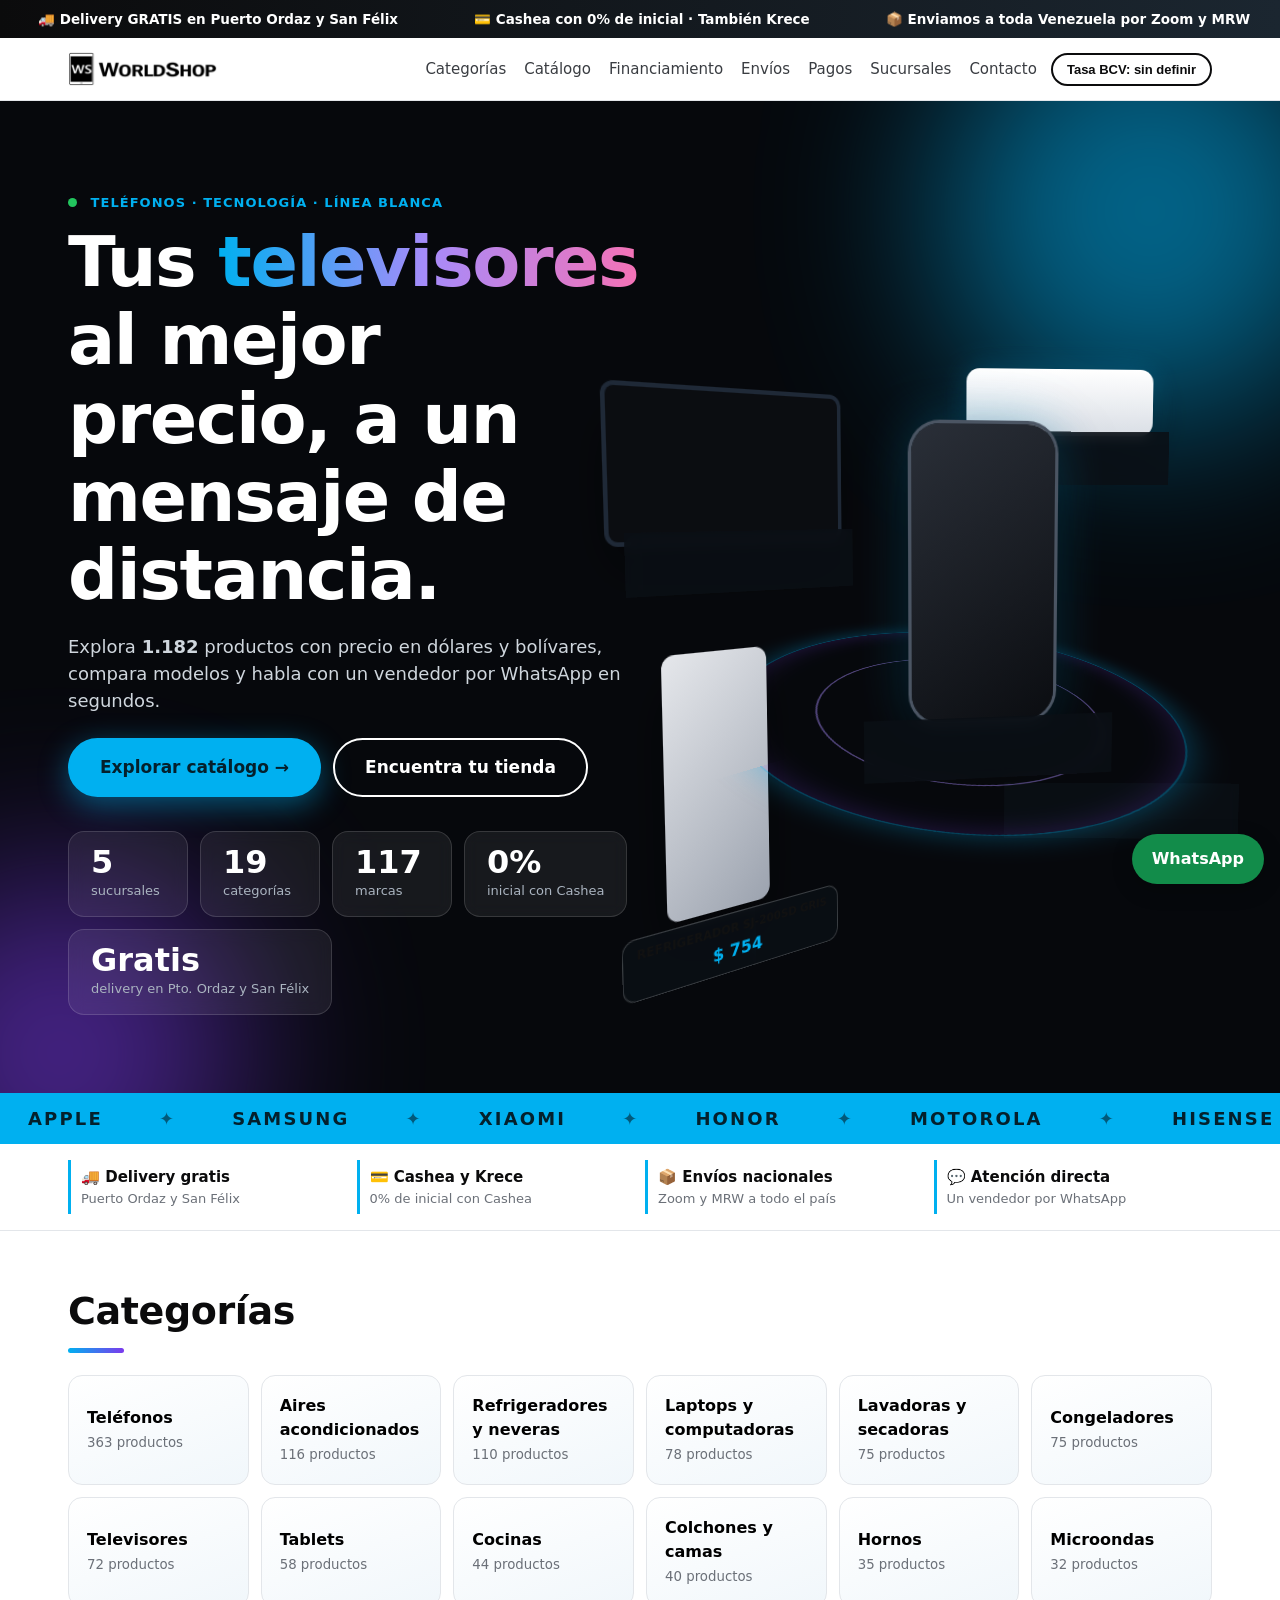
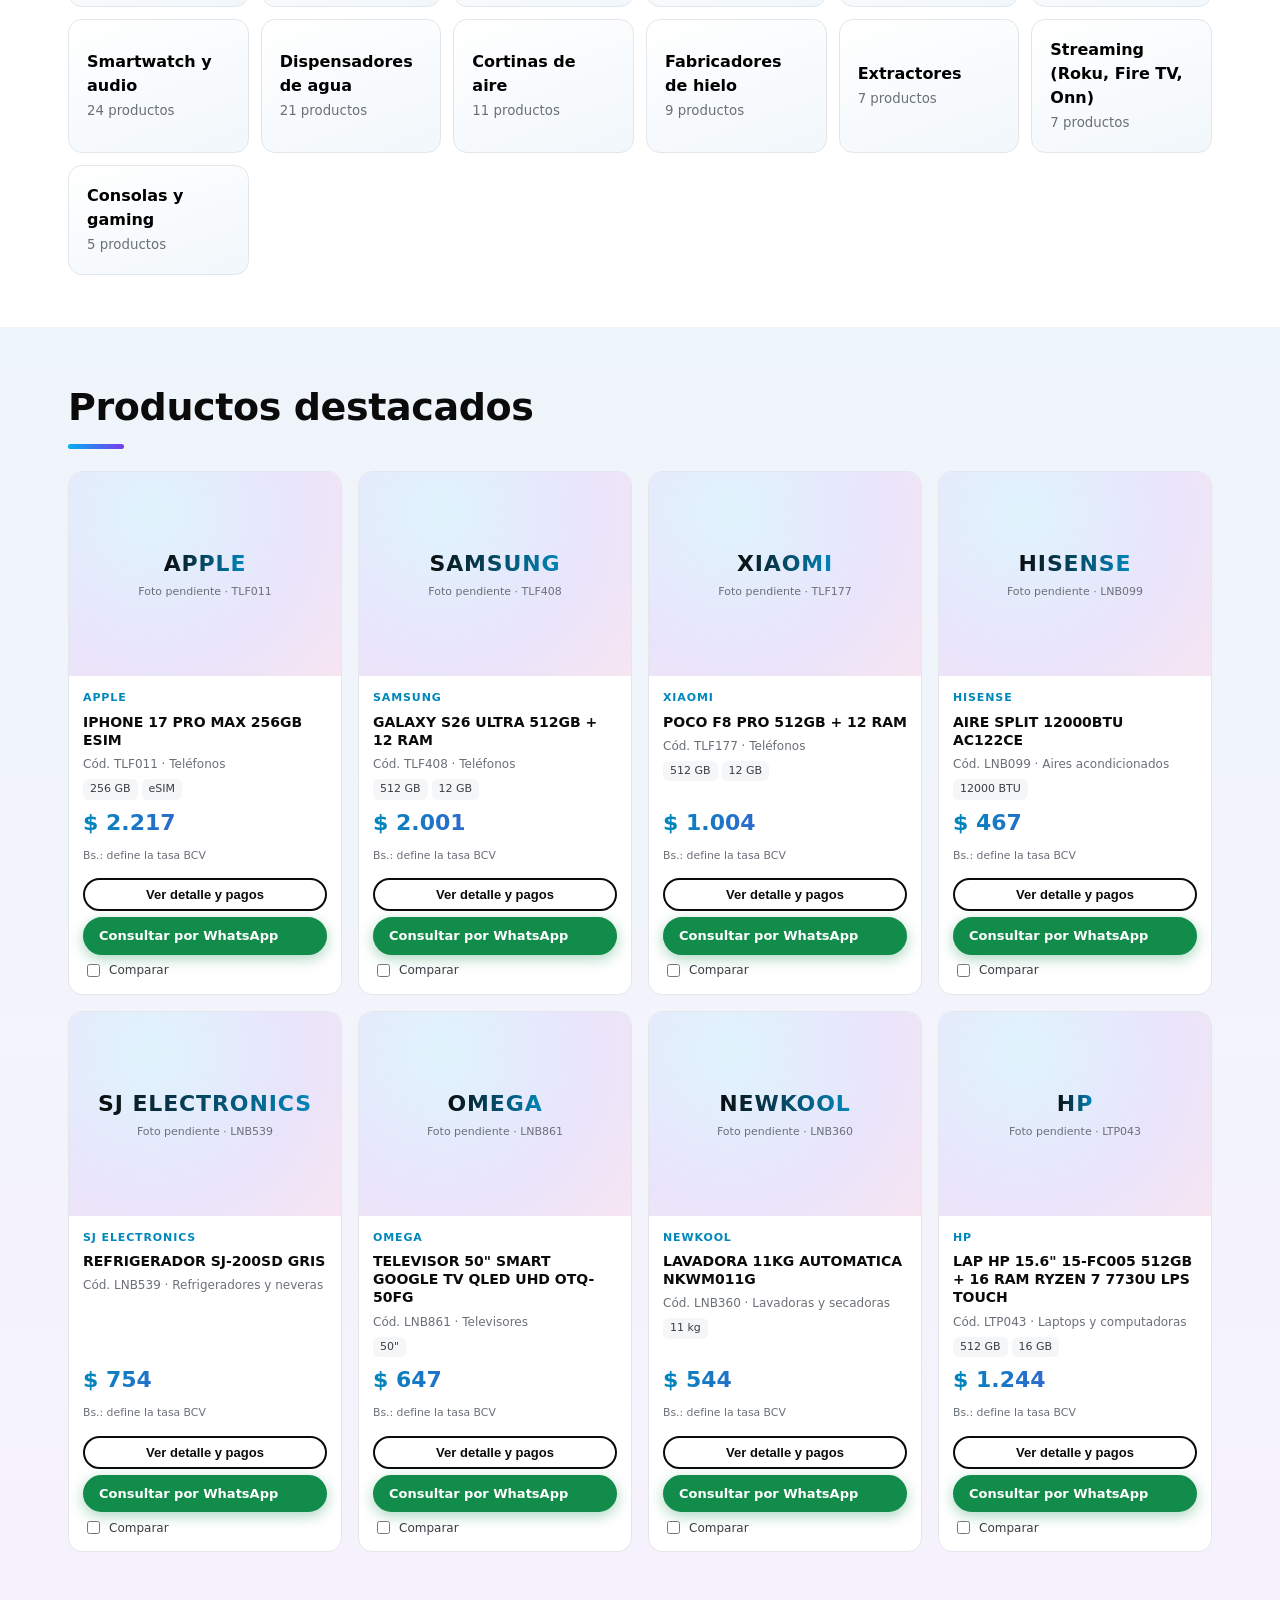
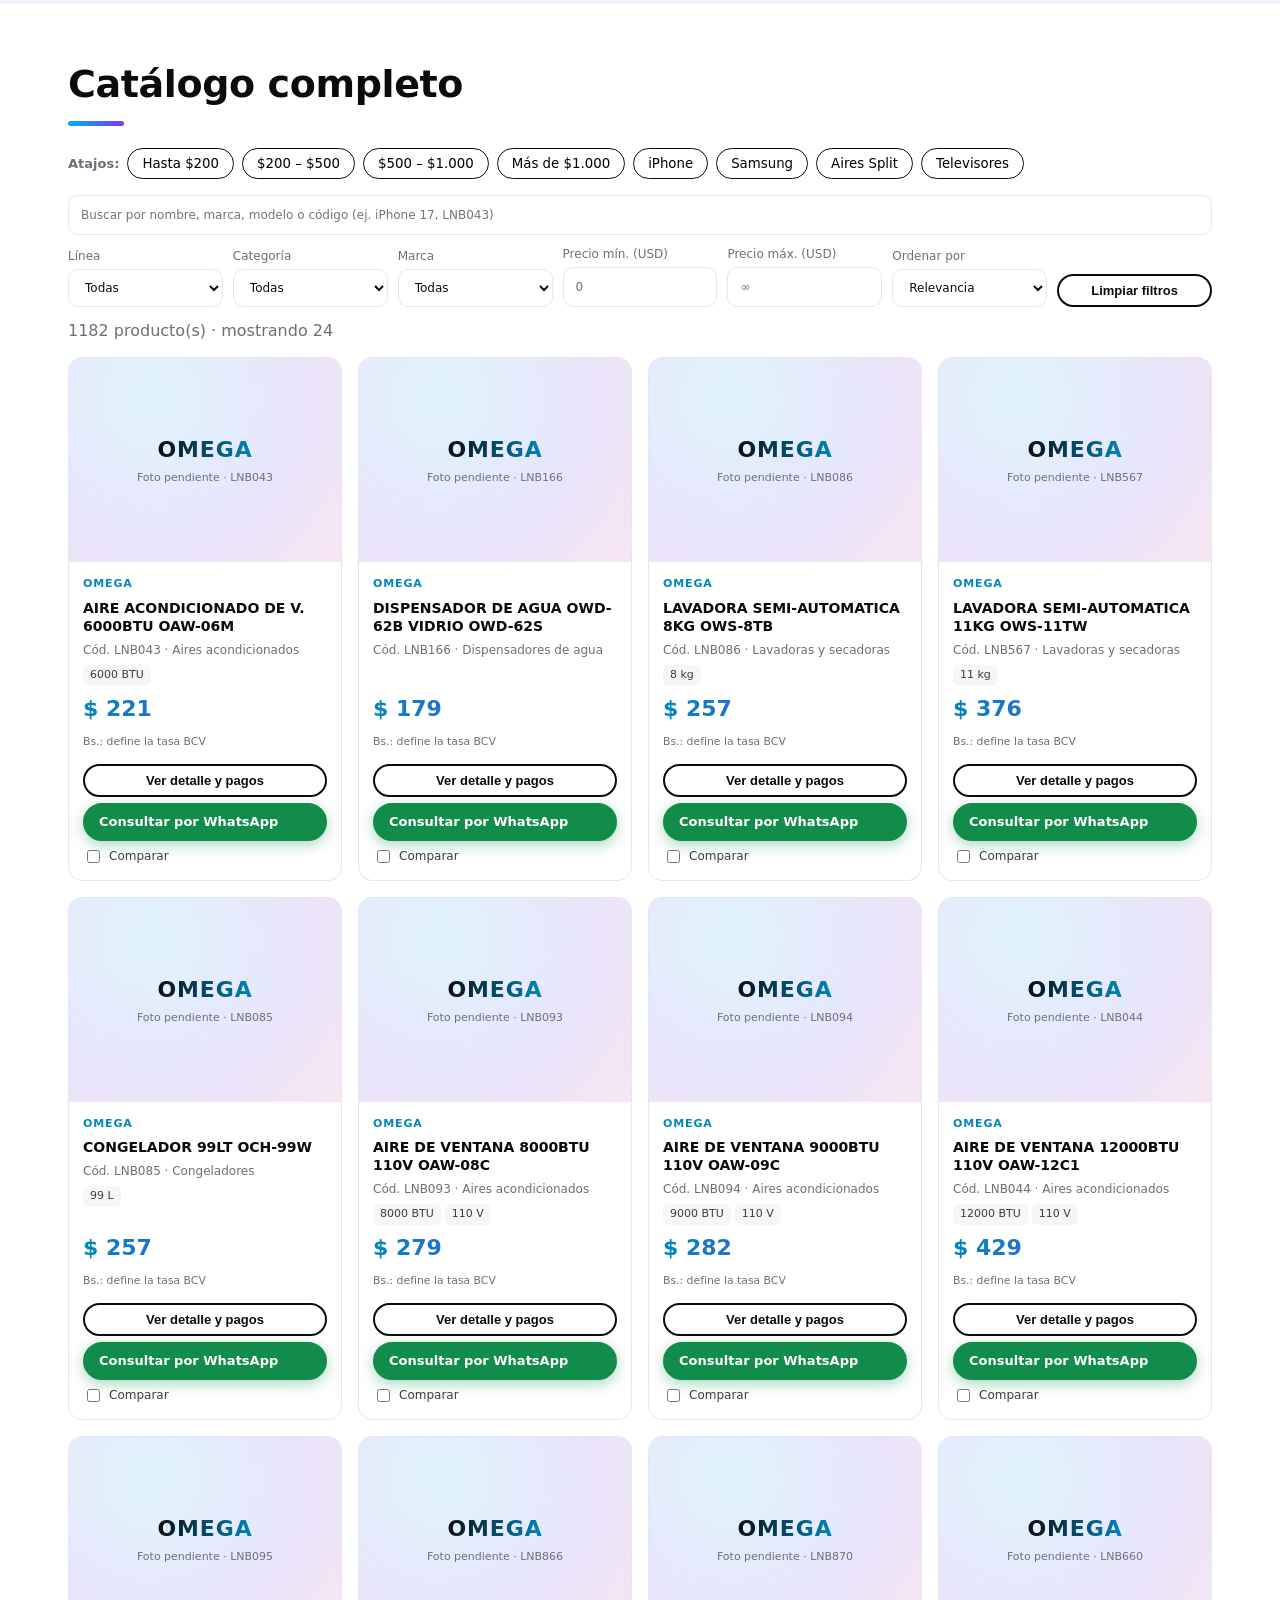
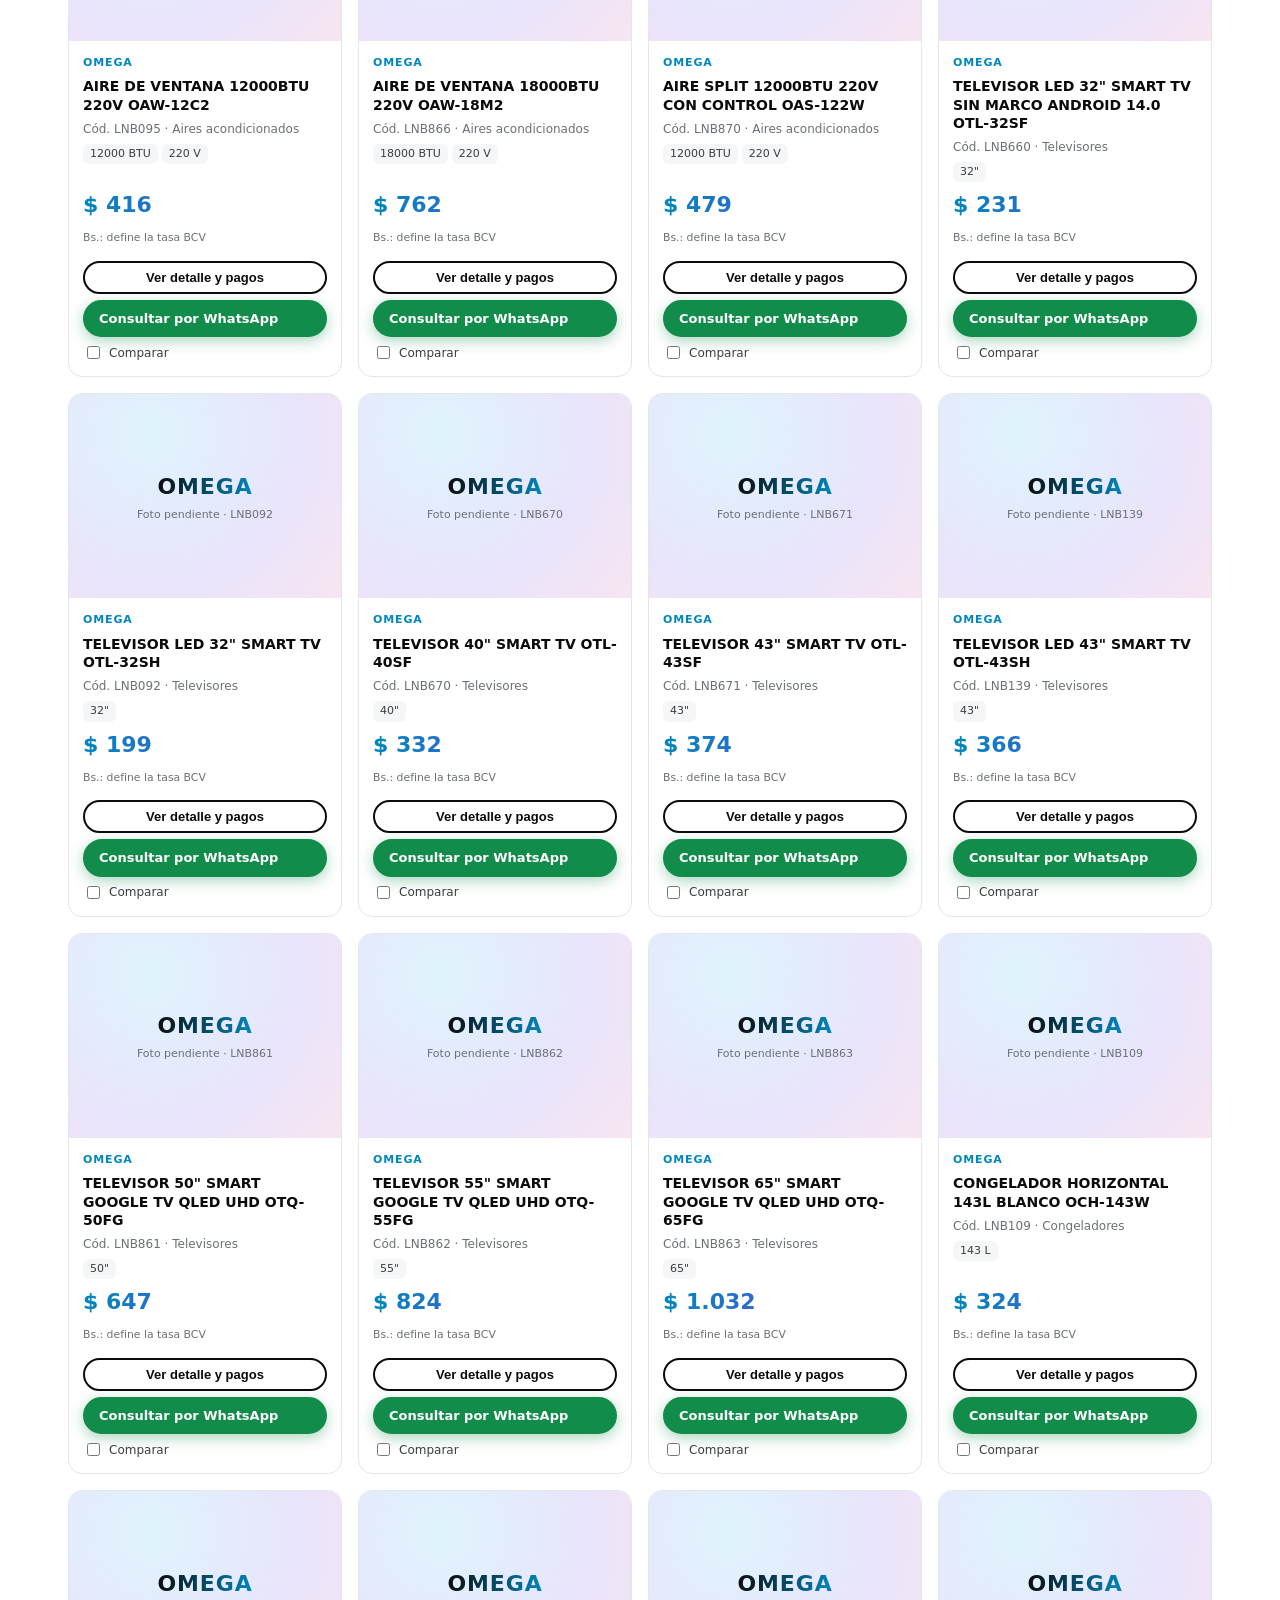
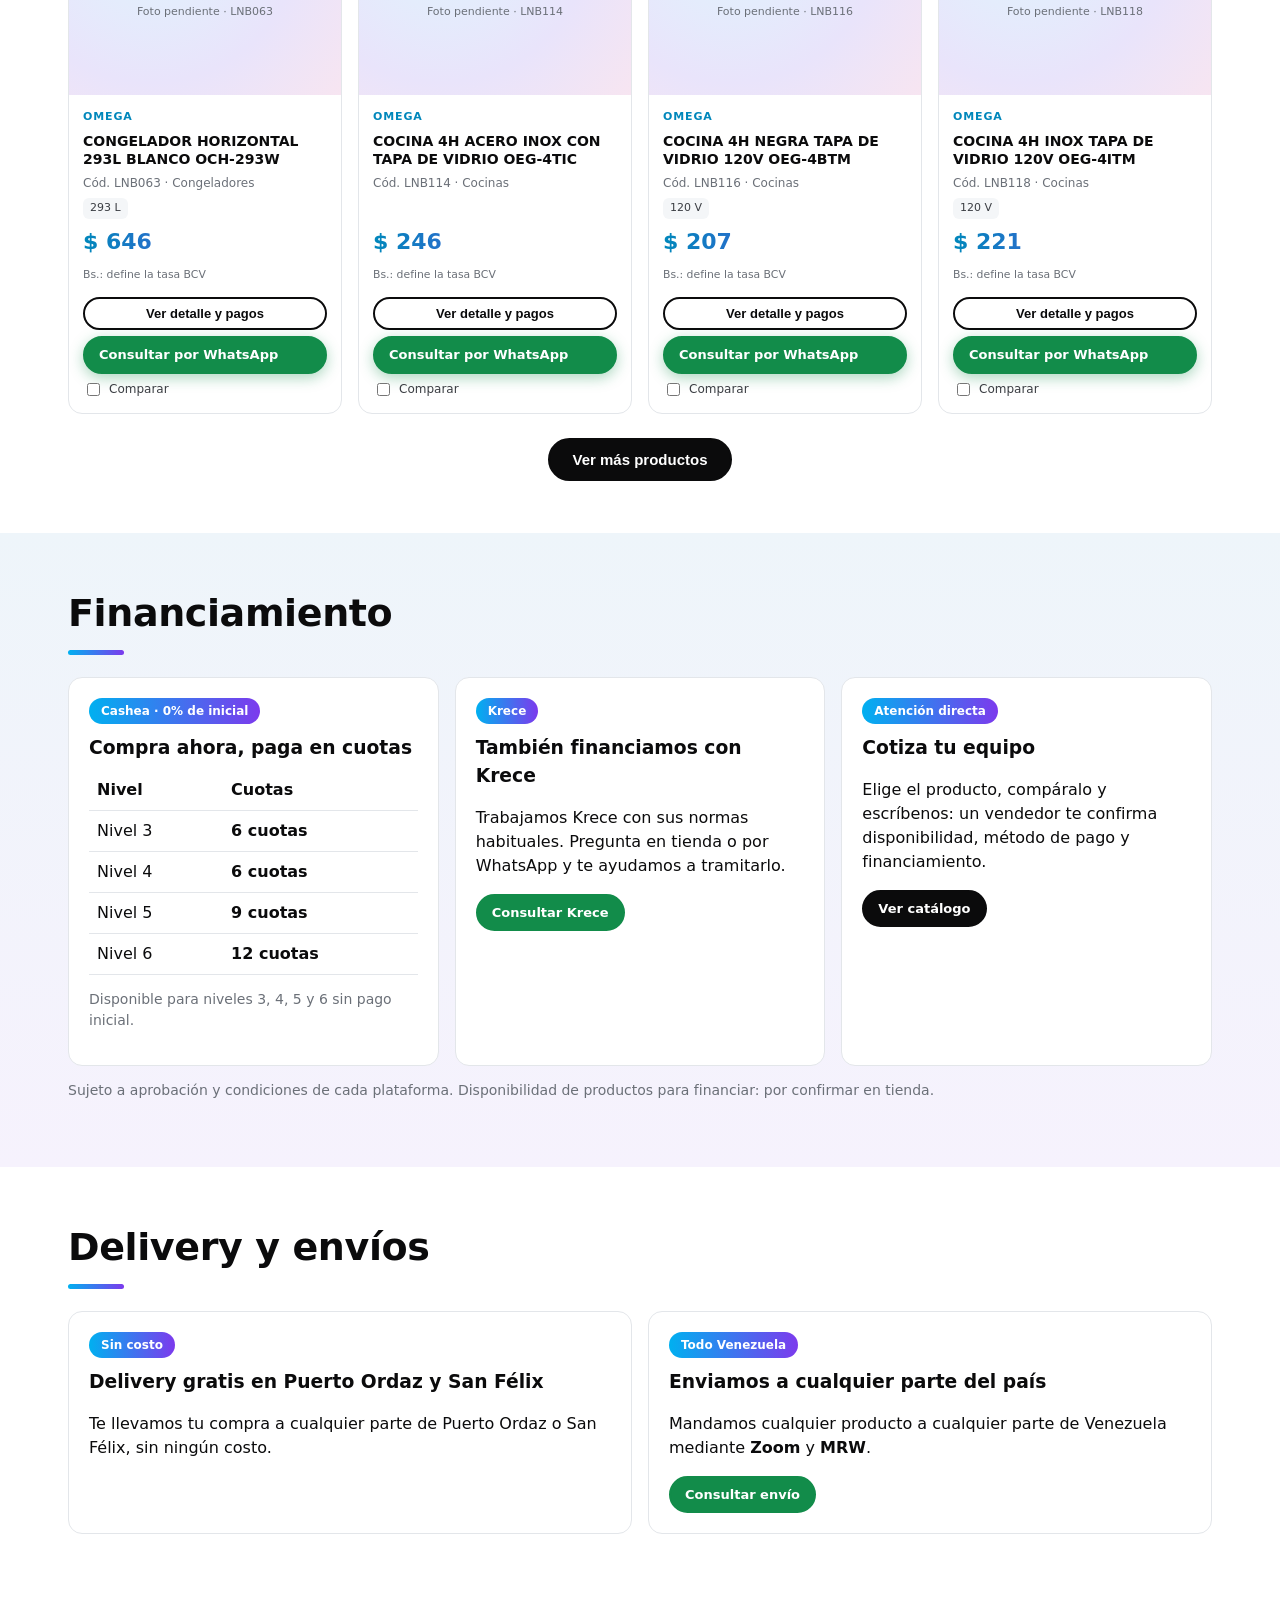
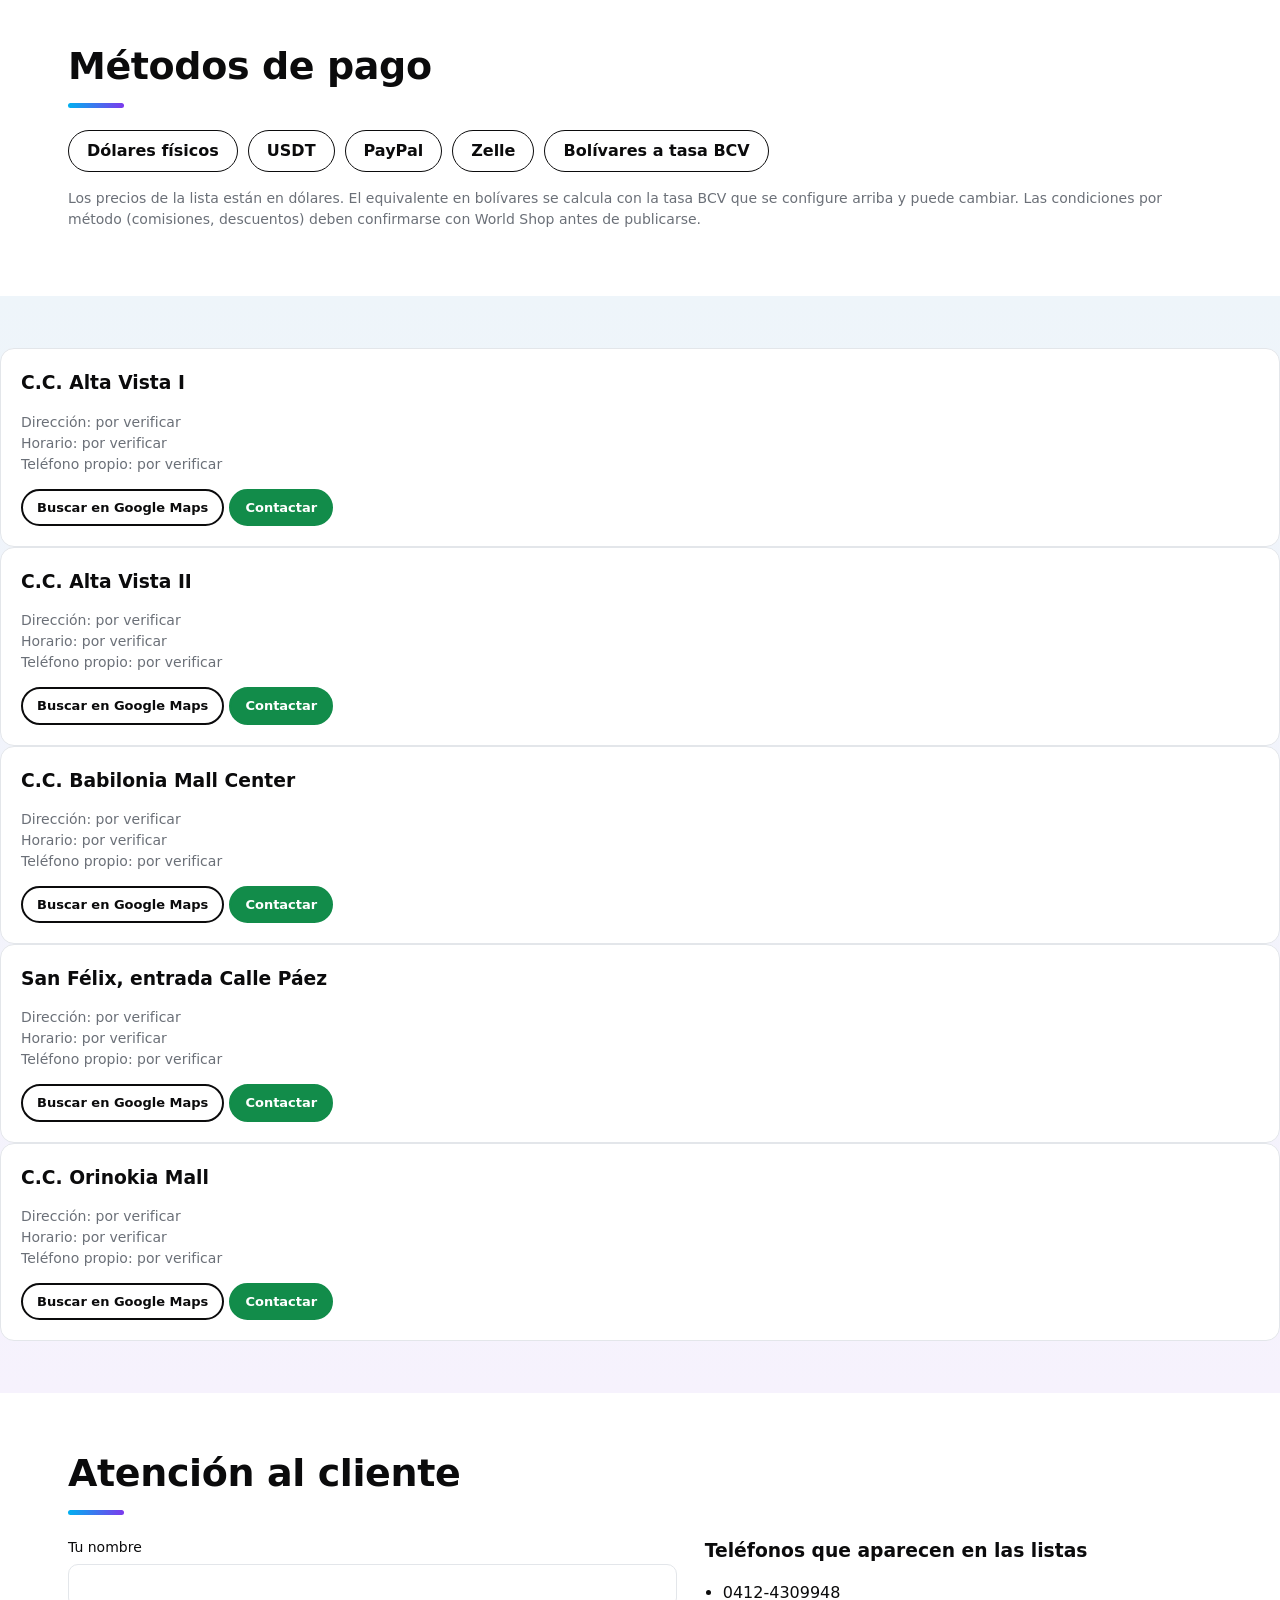
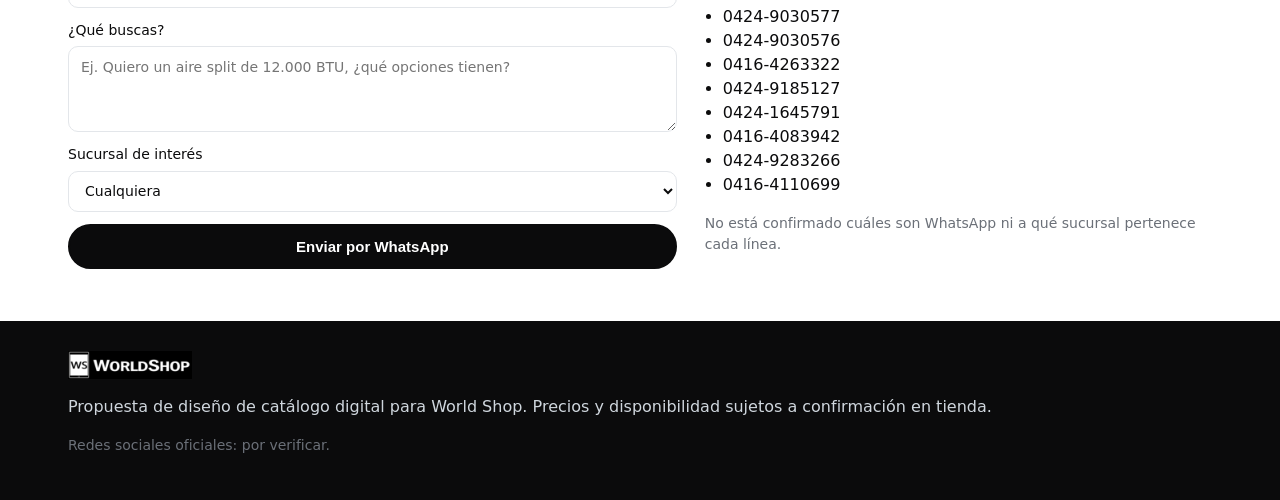
==== World-Shop-TODO-EN-UNO.html @ 9e05ae46 "Add files via upload" ====
<!DOCTYPE html>
<html lang="es">
<head>
<meta charset="utf-8">
<meta name="viewport" content="width=device-width, initial-scale=1">
<title>World Shop · Catálogo digital (propuesta)</title>
<meta name="description" content="Propuesta de catálogo digital para World Shop: teléfonos, tecnología y línea blanca con consulta directa por WhatsApp.">
<link rel="icon" type="image/png" href="[data-uri]">
<link rel="apple-touch-icon" href="[data-uri]">
<style>
/* World Shop – propuesta. Colores: negro/blanco tomados del logotipo de las listas; acento celeste tomado del encabezado de las listas (validar con la empresa). */
:root{--ink:#0b0b0c;--ink2:#3a3d42;--muted:#6b7078;--bg:#fff;--alt:#f4f6f8;--line:#e3e6ea;--acc:#00b0f0;--acc-d:#0087bb;--warn:#b45309;--r:14px}
*{box-sizing:border-box}html{scroll-behavior:smooth;scroll-padding-top:70px}
body{margin:0;font:16px/1.5 system-ui,-apple-system,"Segoe UI",Roboto,sans-serif;color:var(--ink);background:var(--bg)}
img{max-width:100%;display:block}.wrap{max-width:1180px;margin:0 auto;padding:0 18px}
.sr{position:absolute;left:-9999px}.skip{position:absolute;left:-9999px}.skip:focus{left:8px;top:8px;background:#fff;padding:8px;z-index:99}
.hdr{position:sticky;top:0;z-index:20;background:#fff;border-bottom:1px solid var(--line)}
.hdr-in{display:flex;align-items:center;gap:14px;height:62px}.logo{margin-right:auto}
.nav{display:flex;gap:18px}.nav a{color:var(--ink2);text-decoration:none;font-weight:500;font-size:15px}.nav a:hover{color:var(--acc-d)}
.burger{display:none;background:none;border:0;font-size:24px;cursor:pointer}
.btn{background:var(--ink);color:#fff;border:2px solid var(--ink);border-radius:999px;padding:11px 22px;font-weight:600;cursor:pointer;text-decoration:none;display:inline-block;font-size:15px}
.btn:hover{background:var(--acc-d);border-color:var(--acc-d)}.btn.ghost{background:#fff;color:var(--ink)}.btn.ghost:hover{background:var(--ink);color:#fff}
.btn.small{padding:7px 14px;font-size:13px}.btn.wa{background:#128c4a;border-color:#128c4a}.btn.wa:hover{background:#0c6b38}
.hero{background:linear-gradient(135deg,#0b0b0c 0%,#1b2630 100%);color:#fff;padding:64px 0}
.eyebrow{color:var(--acc);font-weight:700;letter-spacing:.08em;text-transform:uppercase;font-size:13px;margin:0 0 10px}
.hero h1{font-size:clamp(28px,5vw,48px);line-height:1.12;margin:0 0 16px;max-width:760px}.lead{max-width:620px;color:#cfd6dd;font-size:18px}
.hero-cta{display:flex;gap:12px;flex-wrap:wrap;margin:24px 0}.hero .btn{background:var(--acc);border-color:var(--acc);color:#04202c}.hero .btn.ghost{background:transparent;color:#fff;border-color:#fff}
.hero-note{font-size:13px;color:#8b97a3}
.sec{padding:52px 0}.sec.alt{background:var(--alt)}h2{font-size:28px;margin:0 0 22px}h3{margin:0 0 8px}
.cats{display:grid;grid-template-columns:repeat(auto-fill,minmax(180px,1fr));gap:12px}
.cat{background:#fff;border:1px solid var(--line);border-radius:var(--r);padding:18px;text-align:left;cursor:pointer;font:inherit}
.cat:hover{border-color:var(--acc);box-shadow:0 4px 16px rgba(0,0,0,.06)}.cat b{display:block;font-size:16px}.cat small{color:var(--muted)}
.filters{display:grid;grid-template-columns:repeat(auto-fit,minmax(150px,1fr));gap:10px;align-items:end;margin-bottom:12px}
.filters label{display:flex;flex-direction:column;font-size:12px;color:var(--muted);gap:4px}.f-search{grid-column:1/-1}
input,select,textarea{font:inherit;padding:10px 12px;border:1px solid var(--line);border-radius:10px;background:#fff;color:var(--ink);width:100%}
input:focus,select:focus,textarea:focus,.btn:focus-visible,button:focus-visible{outline:3px solid var(--acc);outline-offset:1px}
.count{color:var(--muted);margin:6px 0 14px}
.grid{display:grid;grid-template-columns:repeat(auto-fill,minmax(230px,1fr));gap:16px}
.card{background:#fff;border:1px solid var(--line);border-radius:var(--r);overflow:hidden;display:flex;flex-direction:column}
.ph{aspect-ratio:4/3;background:linear-gradient(135deg,#eef1f4,#dfe5ea);display:flex;flex-direction:column;align-items:center;justify-content:center;text-align:center;padding:10px;color:var(--ink2);cursor:pointer}
.ph b{font-size:22px;letter-spacing:.04em}.ph small{font-size:11px;color:var(--muted);margin-top:4px}.ph img{width:100%;height:100%;object-fit:contain;background:#fff}
.cb{padding:14px;display:flex;flex-direction:column;gap:6px;flex:1}.brand{font-size:11px;font-weight:700;letter-spacing:.08em;text-transform:uppercase;color:var(--acc-d)}
.name{font-weight:600;font-size:14px;line-height:1.3;cursor:pointer;margin:0}.code{font-size:12px;color:var(--muted)}
.chips{display:flex;flex-wrap:wrap;gap:4px}.chips span{background:var(--alt);border-radius:6px;padding:2px 7px;font-size:11px;color:var(--ink2)}
.price{margin-top:auto;font-size:22px;font-weight:800}.bs{font-size:13px;color:var(--muted);min-height:19px}
.acts{display:grid;gap:6px;margin-top:8px}.cmp{font-size:12px;display:flex;gap:6px;align-items:center;color:var(--ink2)}.cmp input{width:auto}
.more{text-align:center;margin-top:24px}
.cards2{display:grid;grid-template-columns:repeat(auto-fit,minmax(260px,1fr));gap:16px}
.card-p{background:#fff;border:1px solid var(--line);border-radius:var(--r);padding:20px}.tag.warn{color:var(--warn);font-size:13px;font-weight:600}
.pay{list-style:none;display:flex;flex-wrap:wrap;gap:10px;padding:0}.pay li{border:1px solid var(--ink);border-radius:999px;padding:8px 18px;font-weight:600}
.muted{color:var(--muted);font-size:14px}.contact{display:grid;grid-template-columns:1.2fr 1fr;gap:28px}.cform{display:grid;gap:12px}.cform label{display:grid;gap:4px;font-size:14px}
.phones ul{padding-left:18px}
.ftr{background:var(--ink);color:#cfd6dd;padding:30px 0}.ftr-logo{filter:invert(1);margin-bottom:10px}
.wa-float{position:fixed;right:16px;bottom:16px;background:#128c4a;color:#fff;border-radius:999px;padding:13px 20px;font-weight:700;text-decoration:none;box-shadow:0 6px 20px rgba(0,0,0,.25);z-index:30}
.bar{position:fixed;left:50%;transform:translateX(-50%);bottom:16px;background:#fff;border:1px solid var(--ink);border-radius:999px;padding:8px 14px;display:flex;gap:10px;align-items:center;z-index:31;font-size:14px}
.bar[hidden]{display:none}
dialog{border:0;border-radius:var(--r);padding:0;max-width:min(860px,94vw);width:100%;max-height:90vh}dialog::backdrop{background:rgba(0,0,0,.55)}
.dlg-in{padding:22px;position:relative;overflow:auto;max-height:90vh}.x{position:absolute;right:12px;top:10px;border:0;background:none;font-size:20px;cursor:pointer}
.det{display:grid;grid-template-columns:1fr 1fr;gap:22px}.det .ph{cursor:default}.det table,.cmpt{width:100%;border-collapse:collapse;font-size:14px}
.det td,.cmpt td,.cmpt th{border-bottom:1px solid var(--line);padding:6px 8px;text-align:left;vertical-align:top}.cmpt{min-width:520px}.row{display:flex;gap:10px;margin-top:14px}
.note{background:#fff7ed;border:1px solid #fed7aa;color:var(--warn);border-radius:10px;padding:8px 10px;font-size:12.5px;margin:10px 0}
@media(max-width:820px){.burger{display:block}.nav{display:none;position:absolute;top:62px;left:0;right:0;background:#fff;flex-direction:column;padding:14px 18px;border-bottom:1px solid var(--line)}.nav.open{display:flex}
.det,.contact{grid-template-columns:1fr}.hdr-in{gap:8px}#btnTasa{font-size:12px;padding:6px 10px}.grid{grid-template-columns:repeat(2,1fr);gap:10px}.sec{padding:36px 0}}
@media(max-width:420px){.grid{grid-template-columns:1fr}}
@media(max-width:820px){.bar{bottom:76px;max-width:94vw}}
/* ===== Versión llamativa ===== */
:root{--acc2:#7c3aed}
.hero{position:relative;overflow:hidden;background:#06080c;padding:92px 0 70px}
.glow{position:absolute;border-radius:50%;filter:blur(90px);opacity:.55;animation:float 9s ease-in-out infinite}
.g1{width:420px;height:420px;background:var(--acc);right:-80px;top:-100px}.g2{width:360px;height:360px;background:var(--acc2);left:-120px;bottom:-140px;animation-delay:-4s}
@keyframes float{50%{transform:translate(30px,25px) scale(1.1)}}
.hero-in{position:relative}.hero h1{font-size:clamp(34px,6.4vw,70px);letter-spacing:-.02em;max-width:900px}
.hero h1 em{font-style:normal;background:linear-gradient(90deg,var(--acc),#a78bfa,#f472b6);-webkit-background-clip:text;background-clip:text;color:transparent}
.dot{display:inline-block;width:9px;height:9px;border-radius:50%;background:#22c55e;margin-right:8px;animation:pulse 1.6s infinite}
@keyframes pulse{50%{box-shadow:0 0 0 7px rgba(34,197,94,0)}0%{box-shadow:0 0 0 0 rgba(34,197,94,.6)}}
.btn.big{padding:15px 30px;font-size:17px}.hero .btn:not(.ghost){box-shadow:0 8px 30px rgba(0,176,240,.45)}
.stats{list-style:none;display:flex;flex-wrap:wrap;gap:12px;padding:0;margin:34px 0 8px}
.stats li{background:rgba(255,255,255,.07);border:1px solid rgba(255,255,255,.14);backdrop-filter:blur(8px);border-radius:16px;padding:14px 22px;min-width:120px}
.stats b{display:block;font-size:32px;line-height:1}.stats span{font-size:13px;color:#aab4c0}
.marquee{background:var(--acc);overflow:hidden;white-space:nowrap;padding:12px 0}
#marq{display:inline-block;animation:scroll 28s linear infinite}#marq span{font-weight:800;font-size:18px;text-transform:uppercase;letter-spacing:.12em;color:#04202c;margin:0 28px}#marq span::after{content:"✦";margin-left:56px;opacity:.6}
@keyframes scroll{to{transform:translateX(-50%)}}
h2{font-size:clamp(26px,4vw,38px);letter-spacing:-.01em}h2::after{content:"";display:block;width:56px;height:5px;border-radius:9px;margin-top:8px;background:linear-gradient(90deg,var(--acc),var(--acc2))}
.cat{transition:.2s;background:linear-gradient(160deg,#fff,#f1f7fb)}.cat:hover{transform:translateY(-4px);border-color:var(--acc);box-shadow:0 10px 26px rgba(0,176,240,.25)}
.card{transition:.2s}.card:hover{transform:translateY(-5px);box-shadow:0 14px 34px rgba(11,11,12,.16);border-color:var(--acc)}
.ph{background:radial-gradient(circle at 30% 20%,#dff4fd,#e9e4fb 60%,#f7e5f1)}.ph b{background:linear-gradient(90deg,var(--ink),var(--acc-d));-webkit-background-clip:text;background-clip:text;color:transparent}
.price{color:var(--ink);background:linear-gradient(90deg,var(--acc-d),var(--acc2));-webkit-background-clip:text;background-clip:text;color:transparent}
.card-p{transition:.2s}.card-p:hover{transform:translateY(-3px);box-shadow:0 10px 26px rgba(0,0,0,.1)}
.pay li{background:#fff;transition:.2s}.pay li:hover{background:var(--ink);color:#fff}
.sec.alt{background:linear-gradient(180deg,#eef5fa,#f6f2fd)}
.wa-float{animation:pulse2 2s infinite}@keyframes pulse2{50%{transform:scale(1.07)}}
@media(prefers-reduced-motion:reduce){*{animation:none!important;transition:none!important}}

.fin .badge{display:inline-block;background:linear-gradient(90deg,var(--acc),var(--acc2));color:#fff;font-weight:700;font-size:12px;border-radius:999px;padding:4px 12px;margin-bottom:10px}
.lv{width:100%;border-collapse:collapse;margin:6px 0 10px}.lv th,.lv td{border-bottom:1px solid var(--line);padding:8px;text-align:left}.lv td:last-child{font-weight:700}

#aviso{display:none}

/* ===== Conversión ===== */
.annc{background:linear-gradient(90deg,#0b0b0c,#1b2630);color:#fff;overflow:hidden;font-size:13.5px;font-weight:600}
.annc-t{display:flex;width:max-content;animation:annc 32s linear infinite}.annc-t span{padding:9px 38px;white-space:nowrap}
@keyframes annc{to{transform:translateX(-50%)}}
.benef{background:#fff;border-bottom:1px solid var(--line)}.benef-in{display:grid;grid-template-columns:repeat(4,1fr);gap:10px;padding:16px 18px}
.benef-in div{display:flex;flex-direction:column;padding:6px 10px;border-left:3px solid var(--acc)}.benef-in b{font-size:15px}.benef-in span{font-size:13px;color:var(--muted)}
.quick{display:flex;flex-wrap:wrap;gap:8px;align-items:center;margin:0 0 16px}.quick span{font-size:13px;color:var(--muted);font-weight:600}
.quick button{border:1px solid var(--ink);background:#fff;border-radius:999px;padding:7px 14px;font:600 13px inherit;font-family:inherit;cursor:pointer;transition:.15s}
.quick button:hover{background:var(--acc);border-color:var(--acc);color:#04202c;transform:translateY(-2px)}
.card{position:relative}.ribbon{position:absolute;top:10px;left:10px;z-index:2;background:var(--acc2);color:#fff;font-size:11px;font-weight:700;border-radius:999px;padding:3px 10px}
.finbox{background:linear-gradient(135deg,#e8f8ff,#f1ecff);border:1px solid #cfeaf7;border-radius:12px;padding:10px 12px;margin:10px 0;font-size:13px;display:grid;gap:4px}
.rv{opacity:0;transform:translateY(22px);transition:opacity .6s,transform .6s}.rv.in{opacity:1;transform:none}
.card .btn.wa{animation:none;box-shadow:0 4px 14px rgba(18,140,74,.35)}
@media(max-width:820px){.benef-in{grid-template-columns:repeat(2,1fr)}.annc-t span{padding:8px 24px}}

/* ===== Portada 3D ===== */
.hero-grid{display:grid;grid-template-columns:1.05fr .95fr;gap:20px;align-items:center}
.rotw{display:inline-block;min-width:1ch}.rotw em{display:inline-block;transition:.35s;transform-origin:50% 100%}
.rotw em.out{opacity:0;transform:translateY(.45em) rotateX(70deg)}
.scene{perspective:1100px;height:520px;position:relative;display:flex;align-items:center;justify-content:center;touch-action:pan-y}
.stage{position:relative;width:440px;height:440px;transform-style:preserve-3d}
.ring{position:absolute;left:50%;top:50%;border-radius:50%;border:2px solid rgba(0,176,240,.35);transform-style:preserve-3d}
.r1{width:420px;height:420px;margin:-210px;transform:rotateX(75deg) translateZ(-120px);box-shadow:0 0 40px rgba(0,176,240,.35),inset 0 0 40px rgba(124,58,237,.25);animation:spin 18s linear infinite}
.r2{width:300px;height:300px;margin:-150px;border-color:rgba(167,139,250,.45);transform:rotateX(75deg) translateZ(-120px);animation:spin 11s linear infinite reverse}
@keyframes spin{to{rotate:z 360deg}}
.dev{position:absolute;border:0;padding:0;background:none;cursor:pointer;transform-style:preserve-3d;font:inherit;color:#fff}
.dev .tag{position:absolute;left:50%;bottom:-46px;transform:translateX(-50%) translateZ(30px);background:rgba(10,14,20,.86);border:1px solid rgba(255,255,255,.2);border-radius:12px;padding:6px 12px;display:flex;flex-direction:column;align-items:center;white-space:nowrap;backdrop-filter:blur(6px);transition:.25s}
.dev .tag b{font-size:11px;font-weight:600;max-width:200px;overflow:hidden;text-overflow:ellipsis}.dev .tag span{font-size:16px;font-weight:800;color:var(--acc)}
.dev:hover .tag{background:var(--acc);}.dev:hover .tag b,.dev:hover .tag span{color:#04202c}
.dev i{position:absolute;display:block}
/* teléfono */
.phone{width:132px;height:268px;left:150px;top:70px;border-radius:26px;background:linear-gradient(145deg,#2a2f38,#0b0d11);box-shadow:0 0 0 3px #4b5563,0 30px 60px rgba(0,0,0,.55),0 0 50px rgba(0,176,240,.3);transform:translateZ(110px) rotateY(-8deg);animation:fl1 5s ease-in-out infinite}
.phone .scr{inset:8px;border-radius:19px;background:linear-gradient(160deg,#00b0f0,#7c3aed 55%,#f472b6)}
.phone .notch{left:50%;top:13px;width:46px;height:12px;margin-left:-23px;background:#000;border-radius:9px;z-index:2}.phone .cam{right:12px;bottom:12px;width:30px;height:30px;border-radius:9px;background:#111;box-shadow:inset 0 0 0 3px #333;z-index:2}
/* tv */
.tv{width:230px;height:134px;left:-30px;top:40px;border-radius:8px;background:#0b0d11;box-shadow:0 0 0 4px #1f2937,0 26px 50px rgba(0,0,0,.5);transform:translateZ(10px) rotateY(18deg);animation:fl2 6s ease-in-out infinite}
.tv .scr{inset:5px;border-radius:4px;background:linear-gradient(120deg,#0ea5e9,#6d28d9,#ec4899);background-size:200% 200%;animation:shine 6s linear infinite}
.tv .stand{left:50%;bottom:-16px;width:80px;height:10px;margin-left:-40px;background:#374151;border-radius:3px;transform:translateZ(-2px)}
@keyframes shine{50%{background-position:100% 100%}}
/* aire */
.ac{width:230px;height:70px;left:190px;top:12px;border-radius:14px;background:linear-gradient(#fff,#d9dee5);box-shadow:0 22px 40px rgba(0,0,0,.45),0 0 30px rgba(0,176,240,.25);transform:translateZ(-40px) rotateY(-14deg);animation:fl3 7s ease-in-out infinite;color:#111}
.ac .vent{left:14px;right:14px;bottom:10px;height:10px;border-radius:6px;background:repeating-linear-gradient(90deg,#aab3bf 0 6px,#cfd6df 6px 10px)}.ac .led{right:16px;top:12px;width:8px;height:8px;border-radius:50%;background:#22c55e;box-shadow:0 0 10px #22c55e}
.ac .tag{bottom:-52px}
/* nevera */
.fridge{width:104px;height:236px;left:-6px;top:200px;border-radius:12px;background:linear-gradient(135deg,#e5e7eb,#9ca3af);box-shadow:0 26px 50px rgba(0,0,0,.5);transform:translateZ(60px) rotateY(22deg);animation:fl2 6.5s ease-in-out infinite reverse;color:#111}
.fridge .door{left:6px;right:6px;border-radius:7px;background:linear-gradient(135deg,#f9fafb,#cbd5e1)}.fridge .a{top:6px;height:78px}.fridge .b{top:92px;bottom:6px}
.fridge .door::after{content:"";position:absolute;right:7px;top:14px;width:4px;height:34px;border-radius:3px;background:#64748b}
/* laptop */
.lap{width:190px;height:118px;left:240px;top:250px;transform:translateZ(80px) rotateY(-20deg);animation:fl1 5.5s ease-in-out infinite reverse}
.lap .scr{left:14px;right:14px;top:0;height:92px;border-radius:8px 8px 2px 2px;background:linear-gradient(135deg,#10b981,#0ea5e9 50%,#6366f1);box-shadow:0 0 0 4px #1f2937,0 20px 40px rgba(0,0,0,.5)}
.lap .base{left:0;right:0;top:96px;height:10px;border-radius:0 0 12px 12px;background:linear-gradient(#cbd5e1,#64748b)}
@keyframes fl1{50%{translate:0 -16px}}@keyframes fl2{50%{translate:0 12px}}@keyframes fl3{50%{translate:0 -10px}}
.pt{width:9px;height:9px;border-radius:50%;background:var(--acc);box-shadow:0 0 14px var(--acc);animation:fl1 4s ease-in-out infinite}
.p1{left:20px;top:10px;transform:translateZ(120px)}.p2{left:400px;top:90px;transform:translateZ(60px);background:#a78bfa;box-shadow:0 0 14px #a78bfa}.p3{left:200px;top:420px;transform:translateZ(140px)}
.p4{left:60px;top:150px;transform:translateZ(-80px);background:#f472b6;box-shadow:0 0 14px #f472b6}.p5{left:360px;top:380px;transform:translateZ(-60px)}.p6{left:300px;top:30px;transform:translateZ(150px);background:#fff;box-shadow:0 0 14px #fff}
@media(max-width:900px){.hero-grid{grid-template-columns:1fr}.scene{height:440px;transform:scale(.78);transform-origin:50% 0;margin-bottom:-90px}}
@media(max-width:480px){.scene{transform:scale(.62);height:420px;margin-bottom:-130px}.hero{padding:56px 0 40px}}
/* ajuste de composición */
.stage{width:540px;height:470px}.scene{height:560px}
.tv{left:-60px;top:30px}.phone{left:200px;top:60px}.ac{left:310px;top:-10px;width:200px}
.fridge{left:-20px;top:260px}.lap{left:330px;top:290px;width:180px}
.r1{width:470px;height:470px;margin:-235px;left:55%}.r2{left:55%}
.p2{left:500px}.p5{left:440px}
@media(max-width:900px){.scene{height:500px;transform:scale(.72);margin-bottom:-120px}}
@media(max-width:480px){.scene{transform:scale(.58);height:480px;margin-bottom:-160px}}
/* móvil: evitar desbordes */
.hero-grid>*{min-width:0}.hero{overflow:hidden}html,body{overflow-x:hidden}
@media(max-width:900px){.scene{width:100%;overflow:visible;justify-content:center}.stage{flex:none}}
@media(max-width:900px){.stage{translate:34px 0}}

</style>
</head>
<body>
<a class="skip" href="#catalogo">Saltar al catálogo</a>
<div class="annc" role="region" aria-label="Avisos"><div class="annc-t" id="annc"><span>🚚 Delivery GRATIS en Puerto Ordaz y San Félix</span><span>💳 Cashea con 0% de inicial · También Krece</span><span>📦 Enviamos a toda Venezuela por Zoom y MRW</span><span>💬 Cotiza por WhatsApp en segundos</span></div></div>
<header class="hdr">
  <div class="wrap hdr-in">
    <a class="logo" href="#inicio" aria-label="World Shop, inicio"><img src="[data-uri]" alt="World Shop" height="34"></a>
    <button class="burger" id="burger" aria-label="Abrir menú" aria-expanded="false" aria-controls="nav">☰</button>
    <nav id="nav" class="nav" aria-label="Principal">
      <a href="#categorias">Categorías</a><a href="#catalogo">Catálogo</a><a href="#promociones">Financiamiento</a>
      <a href="#envios">Envíos</a><a href="#pagos">Pagos</a><a href="#sucursales">Sucursales</a><a href="#contacto">Contacto</a>
    </nav>
    <button class="btn ghost small" id="btnTasa">Tasa BCV: <span id="tasaLabel">sin definir</span></button>
  </div>
</header>

<main id="inicio">
<section class="hero">
  <div class="glow g1"></div><div class="glow g2"></div>
  <div class="wrap hero-in hero-grid"><div class="hero-txt">
    <p class="eyebrow"><span class="dot"></span> Teléfonos · Tecnología · Línea blanca</p>
    <h1>Tus <span class="rotw"><em id="rot">teléfonos</em></span> al mejor precio, a un mensaje de distancia.</h1>
    <p class="lead">Explora <strong id="totalProd">—</strong> productos con precio en dólares y bolívares, compara modelos y habla con un vendedor por WhatsApp en segundos.</p>
    <div class="hero-cta"><a class="btn big" href="#catalogo">Explorar catálogo →</a><a class="btn ghost big" href="#sucursales">Encuentra tu tienda</a></div>
    <ul class="stats"><li><b>5</b><span>sucursales</span></li><li><b id="stCat">19</b><span>categorías</span></li><li><b id="stMarca">—</b><span>marcas</span></li><li><b>0%</b><span>inicial con Cashea</span></li><li><b>Gratis</b><span>delivery en Pto. Ordaz y San Félix</span></li></ul></div>
    <div class="scene" id="scene" aria-label="Vista 3D de productos destacados">
      <div class="stage" id="stage">
        <div class="ring r1"></div><div class="ring r2"></div>
        <button class="dev phone" data-code="TLF011" aria-label="Ver iPhone"><i class="notch"></i><i class="scr"></i><i class="cam"></i><span class="tag"></span></button>
        <button class="dev tv" data-code="LNB861" aria-label="Ver televisor"><i class="scr"></i><i class="stand"></i><span class="tag"></span></button>
        <button class="dev ac" data-code="LNB099" aria-label="Ver aire acondicionado"><i class="vent"></i><i class="led"></i><span class="tag"></span></button>
        <button class="dev fridge" data-code="LNB539" aria-label="Ver refrigerador"><i class="door a"></i><i class="door b"></i><span class="tag"></span></button>
        <button class="dev lap" data-code="LTP043" aria-label="Ver laptop"><i class="scr"></i><i class="base"></i><span class="tag"></span></button>
        <i class="pt p1"></i><i class="pt p2"></i><i class="pt p3"></i><i class="pt p4"></i><i class="pt p5"></i><i class="pt p6"></i>
      </div>
    </div>
  
</div>
</section>
<div class="marquee" aria-hidden="true"><div id="marq"></div></div>

<section class="benef"><div class="wrap benef-in">
  <div><b>🚚 Delivery gratis</b><span>Puerto Ordaz y San Félix</span></div>
  <div><b>💳 Cashea y Krece</b><span>0% de inicial con Cashea</span></div>
  <div><b>📦 Envíos nacionales</b><span>Zoom y MRW a todo el país</span></div>
  <div><b>💬 Atención directa</b><span>Un vendedor por WhatsApp</span></div>
</div></section>

<section id="categorias" class="sec"><div class="wrap">
  <h2>Categorías</h2>
  <div class="cats" id="cats"></div>
</div></section>

<section class="sec alt"><div class="wrap">
  <h2>Productos destacados</h2>
  <div class="grid" id="destacados"></div>
</div></section>

<section id="catalogo" class="sec"><div class="wrap">
  <h2>Catálogo completo</h2>
  <div class="quick" id="quick" aria-label="Atajos de precio">
    <span>Atajos:</span><button type="button" data-p="0-200">Hasta $200</button><button type="button" data-p="200-500">$200 – $500</button><button type="button" data-p="500-1000">$500 – $1.000</button><button type="button" data-p="1000-">Más de $1.000</button><button type="button" data-q="iphone">iPhone</button><button type="button" data-q="samsung">Samsung</button><button type="button" data-q="aire split">Aires Split</button><button type="button" data-q="televisor">Televisores</button>
  </div>
  <form class="filters" id="filtros" role="search" onsubmit="return false">
    <label class="f-search"><span class="sr">Buscar</span><input id="q" type="search" placeholder="Buscar por nombre, marca, modelo o código (ej. iPhone 17, LNB043)" autocomplete="off"></label>
    <label><span>Línea</span><select id="fLinea"><option value="">Todas</option></select></label>
    <label><span>Categoría</span><select id="fCat"><option value="">Todas</option></select></label>
    <label><span>Marca</span><select id="fMarca"><option value="">Todas</option></select></label>
    <label><span>Precio mín. (USD)</span><input id="pMin" type="number" min="0" inputmode="numeric" placeholder="0"></label>
    <label><span>Precio máx. (USD)</span><input id="pMax" type="number" min="0" inputmode="numeric" placeholder="∞"></label>
    <label><span>Ordenar por</span>
      <select id="orden"><option value="rel">Relevancia</option><option value="asc">Precio: menor a mayor</option><option value="desc">Precio: mayor a menor</option><option value="nombre">Nombre</option><option value="marca">Marca</option></select></label>
    <button type="button" class="btn ghost small" id="limpiar">Limpiar filtros</button>
  </form>
  <p class="count" id="contador" aria-live="polite"></p>
  <div class="grid" id="grid"></div>
  <div class="more"><button class="btn" id="mas">Ver más productos</button></div>
</div></section>

<section id="promociones" class="sec alt"><div class="wrap">
  <h2>Financiamiento</h2>
  <div class="cards2">
    <article class="card-p fin"><span class="badge">Cashea · 0% de inicial</span><h3>Compra ahora, paga en cuotas</h3>
      <table class="lv"><thead><tr><th>Nivel</th><th>Cuotas</th></tr></thead><tbody>
      <tr><td>Nivel 3</td><td>6 cuotas</td></tr><tr><td>Nivel 4</td><td>6 cuotas</td></tr><tr><td>Nivel 5</td><td>9 cuotas</td></tr><tr><td>Nivel 6</td><td>12 cuotas</td></tr></tbody></table>
      <p class="muted">Disponible para niveles 3, 4, 5 y 6 sin pago inicial.</p></article>
    <article class="card-p fin"><span class="badge">Krece</span><h3>También financiamos con Krece</h3>
      <p>Trabajamos Krece con sus normas habituales. Pregunta en tienda o por WhatsApp y te ayudamos a tramitarlo.</p>
      <a class="btn small wa" target="_blank" rel="noopener" id="waKrece">Consultar Krece</a></article>
    <article class="card-p fin"><span class="badge">Atención directa</span><h3>Cotiza tu equipo</h3>
      <p>Elige el producto, compáralo y escríbenos: un vendedor te confirma disponibilidad, método de pago y financiamiento.</p>
      <a class="btn small" href="#catalogo">Ver catálogo</a></article>
  </div>
  <p class="muted">Sujeto a aprobación y condiciones de cada plataforma. Disponibilidad de productos para financiar: por confirmar en tienda.</p>
</div></section>

<section id="envios" class="sec"><div class="wrap">
  <h2>Delivery y envíos</h2>
  <div class="cards2">
    <article class="card-p fin"><span class="badge">Sin costo</span><h3>Delivery gratis en Puerto Ordaz y San Félix</h3>
      <p>Te llevamos tu compra a cualquier parte de Puerto Ordaz o San Félix, sin ningún costo.</p></article>
    <article class="card-p fin"><span class="badge">Todo Venezuela</span><h3>Enviamos a cualquier parte del país</h3>
      <p>Mandamos cualquier producto a cualquier parte de Venezuela mediante <b>Zoom</b> y <b>MRW</b>.</p>
      <a class="btn small wa" target="_blank" rel="noopener" id="waEnvio">Consultar envío</a></article>
  </div>
</div></section>

<section id="pagos" class="sec"><div class="wrap">
  <h2>Métodos de pago</h2>
  <ul class="pay">
    <li>Dólares físicos</li><li>USDT</li><li>PayPal</li><li>Zelle</li><li>Bolívares a tasa BCV</li>
  </ul>
  <p class="muted">Los precios de la lista están en dólares. El equivalente en bolívares se calcula con la tasa BCV que se configure arriba y puede cambiar. Las condiciones por método (comisiones, descuentos) deben confirmarse con World Shop antes de publicarse.</p>
</div></section>

<section id="sucursales" class="sec alt"><div class="wrap">
  <h2>Sucursales</h2>
  <div class="cards2" id="sucursales"></div>
  <p class="muted">Direcciones y horarios exactos: por verificar con la empresa. Los enlaces abren una búsqueda en Google Maps.</p>
</div></section>

<section id="contacto" class="sec"><div class="wrap">
  <h2>Atención al cliente</h2>
  <div class="contact">
    <form id="formContacto" class="cform">
      <label>Tu nombre<input name="nombre" required autocomplete="name"></label>
      <label>¿Qué buscas?<textarea name="mensaje" rows="3" required placeholder="Ej. Quiero un aire split de 12.000 BTU, ¿qué opciones tienen?"></textarea></label>
      <label>Sucursal de interés<select name="sucursal" id="selSuc"></select></label>
      <button class="btn" type="submit">Enviar por WhatsApp</button>
    </form>
    <div class="phones"><h3>Teléfonos que aparecen en las listas</h3><ul id="telefonos"></ul>
      <p class="muted">No está confirmado cuáles son WhatsApp ni a qué sucursal pertenece cada línea.</p></div>
  </div>
</div></section>
</main>

<footer class="ftr"><div class="wrap">
  <img src="[data-uri]" alt="World Shop" height="28" class="ftr-logo">
  <p>Propuesta de diseño de catálogo digital para World Shop. Precios y disponibilidad sujetos a confirmación en tienda.</p>
  <p class="muted">Redes sociales oficiales: por verificar.</p>
</div></footer>

<a class="wa-float" id="waFloat" target="_blank" rel="noopener" aria-label="Consultar por WhatsApp">WhatsApp</a>

<div class="bar" id="compBar" hidden><span id="compTxt"></span><button class="btn small" id="compVer">Comparar</button><button class="btn ghost small" id="compClr">Vaciar</button></div>

<dialog id="dlg"><div class="dlg-in"><button class="x" id="dlgX" aria-label="Cerrar">✕</button><div id="dlgBody"></div></div></dialog>
<dialog id="dlgTasa"><div class="dlg-in"><button class="x" data-close aria-label="Cerrar">✕</button>
  <h3>Tasa BCV</h3><p class="muted">Introduce la tasa oficial vigente (Bs. por USD). No se incluye una tasa por defecto para no mostrar datos desactualizados.</p>
  <label>Bs. por USD<input id="tasaIn" type="number" step="0.01" min="0" inputmode="decimal"></label>
  <label>Fecha de la tasa<input id="tasaFecha" type="date"></label>
  <div class="row"><button class="btn" id="tasaOk">Guardar</button><button class="btn ghost" id="tasaBorrar">Quitar tasa</button></div></div></dialog>

<script>
/* Catálogo generado desde las listas oficiales (LINEA BLANCA 06-11-2026 y TLF 07-11-2026).
   Precios en USD tal como aparecen en los PDF. */
window.PRODUCTOS=[{"codigo":"LNB043","marca":"Omega","nombre":"AIRE ACONDICIONADO DE V. 6000BTU OAW-06M","categoria":"Aires acondicionados","linea":"Línea blanca","especificaciones":{"BTU":"6000"},"precioUSD":221,"id":"p-0001"},{"codigo":"LNB166","marca":"Omega","nombre":"DISPENSADOR DE AGUA OWD-62B VIDRIO OWD-62S","categoria":"Dispensadores de agua","linea":"Línea blanca","especificaciones":{},"precioUSD":179,"id":"p-0002"},{"codigo":"LNB086","marca":"Omega","nombre":"LAVADORA SEMI-AUTOMATICA 8KG OWS-8TB","categoria":"Lavadoras y secadoras","linea":"Línea blanca","especificaciones":{"Capacidad":"8 kg"},"precioUSD":257,"id":"p-0003"},{"codigo":"LNB567","marca":"Omega","nombre":"LAVADORA SEMI-AUTOMATICA 11KG OWS-11TW","categoria":"Lavadoras y secadoras","linea":"Línea blanca","especificaciones":{"Capacidad":"11 kg"},"precioUSD":376,"id":"p-0004"},{"codigo":"LNB085","marca":"Omega","nombre":"CONGELADOR 99LT OCH-99W","categoria":"Congeladores","linea":"Línea blanca","especificaciones":{"Capacidad (litros)":"99 L"},"precioUSD":257,"id":"p-0005"},{"codigo":"LNB093","marca":"Omega","nombre":"AIRE DE VENTANA 8000BTU 110V OAW-08C","categoria":"Aires acondicionados","linea":"Línea blanca","especificaciones":{"BTU":"8000","Voltaje":"110 V"},"precioUSD":279,"id":"p-0006"},{"codigo":"LNB094","marca":"Omega","nombre":"AIRE DE VENTANA 9000BTU 110V OAW-09C","categoria":"Aires acondicionados","linea":"Línea blanca","especificaciones":{"BTU":"9000","Voltaje":"110 V"},"precioUSD":282,"id":"p-0007"},{"codigo":"LNB044","marca":"Omega","nombre":"AIRE DE VENTANA 12000BTU 110V OAW-12C1","categoria":"Aires acondicionados","linea":"Línea blanca","especificaciones":{"BTU":"12000","Voltaje":"110 V"},"precioUSD":429,"id":"p-0008"},{"codigo":"LNB095","marca":"Omega","nombre":"AIRE DE VENTANA 12000BTU 220V OAW-12C2","categoria":"Aires acondicionados","linea":"Línea blanca","especificaciones":{"BTU":"12000","Voltaje":"220 V"},"precioUSD":416,"id":"p-0009"},{"codigo":"LNB866","marca":"Omega","nombre":"AIRE DE VENTANA 18000BTU 220V OAW-18M2","categoria":"Aires acondicionados","linea":"Línea blanca","especificaciones":{"BTU":"18000","Voltaje":"220 V"},"precioUSD":762,"id":"p-0010"},{"codigo":"LNB870","marca":"Omega","nombre":"AIRE SPLIT 12000BTU 220V CON CONTROL OAS-122W","categoria":"Aires acondicionados","linea":"Línea blanca","especificaciones":{"BTU":"12000","Voltaje":"220 V"},"precioUSD":479,"id":"p-0011"},{"codigo":"LNB660","marca":"Omega","nombre":"TELEVISOR LED 32\" SMART TV SIN MARCO ANDROID 14.0 OTL-32SF","categoria":"Televisores","linea":"Línea blanca","especificaciones":{"Pantalla":"32\""},"precioUSD":231,"id":"p-0012"},{"codigo":"LNB092","marca":"Omega","nombre":"TELEVISOR LED 32\" SMART TV OTL-32SH","categoria":"Televisores","linea":"Línea blanca","especificaciones":{"Pantalla":"32\""},"precioUSD":199,"id":"p-0013"},{"codigo":"LNB670","marca":"Omega","nombre":"TELEVISOR 40\" SMART TV OTL-40SF","categoria":"Televisores","linea":"Línea blanca","especificaciones":{"Pantalla":"40\""},"precioUSD":332,"id":"p-0014"},{"codigo":"LNB671","marca":"Omega","nombre":"TELEVISOR 43\" SMART TV OTL-43SF","categoria":"Televisores","linea":"Línea blanca","especificaciones":{"Pantalla":"43\""},"precioUSD":374,"id":"p-0015"},{"codigo":"LNB139","marca":"Omega","nombre":"TELEVISOR LED 43\" SMART TV OTL-43SH","categoria":"Televisores","linea":"Línea blanca","especificaciones":{"Pantalla":"43\""},"precioUSD":366,"id":"p-0016"},{"codigo":"LNB861","marca":"Omega","nombre":"TELEVISOR 50\" SMART GOOGLE TV QLED UHD OTQ-50FG","categoria":"Televisores","linea":"Línea blanca","especificaciones":{"Pantalla":"50\""},"precioUSD":647,"id":"p-0017"},{"codigo":"LNB862","marca":"Omega","nombre":"TELEVISOR 55\" SMART GOOGLE TV QLED UHD OTQ-55FG","categoria":"Televisores","linea":"Línea blanca","especificaciones":{"Pantalla":"55\""},"precioUSD":824,"id":"p-0018"},{"codigo":"LNB863","marca":"Omega","nombre":"TELEVISOR 65\" SMART GOOGLE TV QLED UHD OTQ-65FG","categoria":"Televisores","linea":"Línea blanca","especificaciones":{"Pantalla":"65\""},"precioUSD":1032,"id":"p-0019"},{"codigo":"LNB109","marca":"Omega","nombre":"CONGELADOR HORIZONTAL 143L BLANCO OCH-143W","categoria":"Congeladores","linea":"Línea blanca","especificaciones":{"Capacidad (litros)":"143 L"},"precioUSD":324,"id":"p-0020"},{"codigo":"LNB063","marca":"Omega","nombre":"CONGELADOR HORIZONTAL 293L BLANCO OCH-293W","categoria":"Congeladores","linea":"Línea blanca","especificaciones":{"Capacidad (litros)":"293 L"},"precioUSD":646,"id":"p-0021"},{"codigo":"LNB114","marca":"Omega","nombre":"COCINA 4H ACERO INOX CON TAPA DE VIDRIO OEG-4TIC","categoria":"Cocinas","linea":"Línea blanca","especificaciones":{},"precioUSD":246,"id":"p-0022"},{"codigo":"LNB116","marca":"Omega","nombre":"COCINA 4H NEGRA TAPA DE VIDRIO 120V OEG-4BTM","categoria":"Cocinas","linea":"Línea blanca","especificaciones":{"Voltaje":"120 V"},"precioUSD":207,"id":"p-0023"},{"codigo":"LNB118","marca":"Omega","nombre":"COCINA 4H INOX TAPA DE VIDRIO 120V OEG-4ITM","categoria":"Cocinas","linea":"Línea blanca","especificaciones":{"Voltaje":"120 V"},"precioUSD":221,"id":"p-0024"},{"codigo":"LNB585","marca":"Omega","nombre":"COCINA 4H 20\" NEGRO TAPA DE VIDRIO OEG-4BTE","categoria":"Cocinas","linea":"Línea blanca","especificaciones":{},"precioUSD":221,"id":"p-0025"},{"codigo":"LNB867","marca":"Omega","nombre":"COCINA DE MESA CON RESPALDO OEG-4MSW","categoria":"Cocinas","linea":"Línea blanca","especificaciones":{},"precioUSD":82,"id":"p-0026"},{"codigo":"LNB868","marca":"Omega","nombre":"COCINA DE MESA CON RESPALDO OEG-4MSG","categoria":"Cocinas","linea":"Línea blanca","especificaciones":{},"precioUSD":82,"id":"p-0027"},{"codigo":"LNB869","marca":"Omega","nombre":"COCINA DE MESA CON RESPALDO OEG-4MSB","categoria":"Cocinas","linea":"Línea blanca","especificaciones":{},"precioUSD":82,"id":"p-0028"},{"codigo":"LNB128","marca":"Omega","nombre":"COCINA 6H INOX TAPA DE VIDRIO 120V OEG-6ITM","categoria":"Cocinas","linea":"Línea blanca","especificaciones":{"Voltaje":"120 V"},"precioUSD":501,"id":"p-0029"},{"codigo":"LNB062","marca":"Omega","nombre":"COCINA 6H NEGRA ENC ELECTRICO, TAPA DE VIDRIO 120V OEG-6BTM","categoria":"Cocinas","linea":"Línea blanca","especificaciones":{"Voltaje":"120 V"},"precioUSD":501,"id":"p-0030"},{"codigo":"LNB119","marca":"Omega","nombre":"DISPENSADOR DE AGUA NEGRO OWD-03B OWD-03S","categoria":"Dispensadores de agua","linea":"Línea blanca","especificaciones":{},"precioUSD":172,"id":"p-0031"},{"codigo":"LNB120","marca":"Omega","nombre":"AIRE DE VENTANA 12000BTU MANUAL BLANCO OAW-12M2","categoria":"Aires acondicionados","linea":"Línea blanca","especificaciones":{"BTU":"12000"},"precioUSD":407,"id":"p-0032"},{"codigo":"LNB121","marca":"Omega","nombre":"DISPENSADOR DE AGUA BLANCO OWD-03W","categoria":"Dispensadores de agua","linea":"Línea blanca","especificaciones":{},"precioUSD":187,"id":"p-0033"},{"codigo":"LNB122","marca":"Omega","nombre":"DISPENSADOR DE AGUA BLANCO OWD-04W","categoria":"Dispensadores de agua","linea":"Línea blanca","especificaciones":{},"precioUSD":171,"id":"p-0034"},{"codigo":"LNB123","marca":"Omega","nombre":"DISPENSADOR DE AGUA BLANCO CON DISEÑO DE LUJO OWD-G2W","categoria":"Dispensadores de agua","linea":"Línea blanca","especificaciones":{},"precioUSD":179,"id":"p-0035"},{"codigo":"LNB124","marca":"Omega","nombre":"AIRE DE VENTANA 5000BTU OAW-05M","categoria":"Aires acondicionados","linea":"Línea blanca","especificaciones":{"BTU":"5000"},"precioUSD":214,"id":"p-0036"},{"codigo":"LNB127","marca":"Omega","nombre":"COCINA 6H PLATEADA TAPA DE VIDRIO 120V OEG-6STM","categoria":"Cocinas","linea":"Línea blanca","especificaciones":{"Voltaje":"120 V"},"precioUSD":501,"id":"p-0037"},{"codigo":"LNB130","marca":"Omega","nombre":"REFRIGERADOR SEMI ESCARCHADA TOP MOUNT 235LTS VCM ORT-235S","categoria":"Refrigeradores y neveras","linea":"Línea blanca","especificaciones":{"Capacidad (litros)":"235 L"},"precioUSD":637,"id":"p-0038"},{"codigo":"LNB012","marca":"Omega","nombre":"REFRIGERADOR SEMI ESCARCHADA TOP MOUNT 294LTS ORT-294S","categoria":"Refrigeradores y neveras","linea":"Línea blanca","especificaciones":{"Capacidad (litros)":"294 L"},"precioUSD":694,"id":"p-0039"},{"codigo":"LNB668","marca":"Omega","nombre":"REFRIGERADOR DEFROST 290LTS ORT-290V TOP MOUNT 110V","categoria":"Refrigeradores y neveras","linea":"Línea blanca","especificaciones":{"Capacidad (litros)":"290 L","Voltaje":"110 V"},"precioUSD":929,"id":"p-0040"},{"codigo":"LNB669","marca":"Omega","nombre":"REFRIGERADOR DEFROST 350LTS ORT-350V TOP MOUNT 110V","categoria":"Refrigeradores y neveras","linea":"Línea blanca","especificaciones":{"Capacidad (litros)":"350 L","Voltaje":"110 V"},"precioUSD":1012,"id":"p-0041"},{"codigo":"LNB672","marca":"Omega","nombre":"REFRIGERADOR DEFROST 390LTS ORT-390V TOP MOUNT 110V","categoria":"Refrigeradores y neveras","linea":"Línea blanca","especificaciones":{"Capacidad (litros)":"390 L","Voltaje":"110 V"},"precioUSD":1096,"id":"p-0042"},{"codigo":"LNB132","marca":"Omega","nombre":"LAVADORA SEMI-AUTOMATICA 7KG OWS-7TB- OWS-7TP -OWS-7TT -OWS-7TW","categoria":"Lavadoras y secadoras","linea":"Línea blanca","especificaciones":{"Capacidad":"7 kg"},"precioUSD":251,"id":"p-0043"},{"codigo":"LNB133","marca":"Omega","nombre":"LAVADORA SEMI-AUTOMATICA 8.5KG OWS-85P3 / OWS-85TP","categoria":"Lavadoras y secadoras","linea":"Línea blanca","especificaciones":{"Capacidad":"8,5 kg"},"precioUSD":314,"id":"p-0044"},{"codigo":"LNB134","marca":"Omega","nombre":"AIRE SPLIT PISO-TECHO INVERTER 60.000 BTU 220V 6TON OAP-60WI","categoria":"Aires acondicionados","linea":"Línea blanca","especificaciones":{"BTU":"60000","Voltaje":"220 V"},"precioUSD":2481,"id":"p-0045"},{"codigo":"LNB074","marca":"Omega","nombre":"LAVADORA SEMI-AUTOMATICA 14KG TAPA BLANCA OWS-14TB / OWS-14PN","categoria":"Lavadoras y secadoras","linea":"Línea blanca","especificaciones":{"Capacidad":"14 kg"},"precioUSD":416,"id":"p-0046"},{"codigo":"LNB328","marca":"Omega","nombre":"LAVADORA SEMI-AUTOMATICA 9KG OWS-9TW / OWS-9TT","categoria":"Lavadoras y secadoras","linea":"Línea blanca","especificaciones":{"Capacidad":"9 kg"},"precioUSD":314,"id":"p-0047"},{"codigo":"LNB864","marca":"Omega","nombre":"LAVADORA AUTOMATICA 10KG CARGA SUPERIOR OWA-10G2","categoria":"Lavadoras y secadoras","linea":"Línea blanca","especificaciones":{"Capacidad":"10 kg"},"precioUSD":616,"id":"p-0048"},{"codigo":"LNB865","marca":"Omega","nombre":"LAVADORA AUTOMATICA 12KG CARGA SUPERIOR OWA-12G2","categoria":"Lavadoras y secadoras","linea":"Línea blanca","especificaciones":{"Capacidad":"12 kg"},"precioUSD":647,"id":"p-0049"},{"codigo":"LNB378","marca":"Omega","nombre":"FABRICADOR DE HIELO COMERCIAL 45KG OFC-45SB","categoria":"Fabricadores de hielo","linea":"Línea blanca","especificaciones":{"Capacidad":"45 kg"},"precioUSD":566,"id":"p-0050"},{"codigo":"LNB377","marca":"Omega","nombre":"FABRICADOR DE HIELO COMERCIAL 60KG OFC-60SB","categoria":"Fabricadores de hielo","linea":"Línea blanca","especificaciones":{"Capacidad":"60 kg"},"precioUSD":692,"id":"p-0051"},{"codigo":"LNB379","marca":"Omega","nombre":"FABRICADOR DE HIELO COMERCIAL 90KG OFC-90SB","categoria":"Fabricadores de hielo","linea":"Línea blanca","especificaciones":{"Capacidad":"90 kg"},"precioUSD":971,"id":"p-0052"},{"codigo":"LNB568","marca":"Omega","nombre":"HORNO MICROONDAS 32LTS PANEL DIGITAL 120V OMW-032B","categoria":"Microondas","linea":"Línea blanca","especificaciones":{"Capacidad (litros)":"32 L","Voltaje":"120 V"},"precioUSD":167,"id":"p-0053"},{"codigo":"LNB642","marca":"Omega","nombre":"HORNO MICROONDAS 32LTS EFECTO ESPEJO 120V OMW-32BM","categoria":"Microondas","linea":"Línea blanca","especificaciones":{"Capacidad (litros)":"32 L","Voltaje":"120 V"},"precioUSD":189,"id":"p-0054"},{"codigo":"LNB652","marca":"Omega","nombre":"HORNO MICROONDAS 32LTS NEGRO 120V OMW-32BS","categoria":"Microondas","linea":"Línea blanca","especificaciones":{"Capacidad (litros)":"32 L","Voltaje":"120 V"},"precioUSD":189,"id":"p-0055"},{"codigo":"LNB604","marca":"Omega","nombre":"HORNO MICROONDAS 20LTS NEGRO CON PANEL DIGITAL","categoria":"Microondas","linea":"Línea blanca","especificaciones":{"Capacidad (litros)":"20 L"},"precioUSD":126,"id":"p-0056"},{"codigo":"LNB605","marca":"Omega","nombre":"HORNO MICROONDAS 20LTS OMW-20SM PLATEADO ESPEJO EN ACERO INOX","categoria":"Microondas","linea":"Línea blanca","especificaciones":{"Capacidad (litros)":"20 L"},"precioUSD":134,"id":"p-0057"},{"codigo":"LNB606","marca":"Omega","nombre":"HORNO MICROONDAS 20LTS NEGRO EN ACERO INOX OMW-20BS","categoria":"Microondas","linea":"Línea blanca","especificaciones":{"Capacidad (litros)":"20 L"},"precioUSD":134,"id":"p-0058"},{"codigo":"LNB136","marca":"National E.","nombre":"TELEVISOR 32\" SMART TV TV-H-32","categoria":"Televisores","linea":"Línea blanca","especificaciones":{"Pantalla":"32\""},"precioUSD":186,"id":"p-0059"},{"codigo":"LNB006","marca":"National E.","nombre":"CONGELADOR 100LTS CNE-100","categoria":"Congeladores","linea":"Línea blanca","especificaciones":{"Capacidad (litros)":"100 L"},"precioUSD":272,"id":"p-0060"},{"codigo":"LNB010","marca":"National E.","nombre":"REFRIGERADOR SEMI ESCARCHA 230LTS NEM-230L","categoria":"Refrigeradores y neveras","linea":"Línea blanca","especificaciones":{"Capacidad (litros)":"230 L"},"precioUSD":574,"id":"p-0061"},{"codigo":"LNB019","marca":"National E.","nombre":"AIRE DE VENTANA 5000BTU 110V VNE60-5BTU","categoria":"Aires acondicionados","linea":"Línea blanca","especificaciones":{"BTU":"5000","Voltaje":"110 V"},"precioUSD":179,"id":"p-0062"},{"codigo":"LNB021","marca":"National E.","nombre":"AIRE DE VENTANA 12000BTU 115V VNE12110","categoria":"Aires acondicionados","linea":"Línea blanca","especificaciones":{"BTU":"12000","Voltaje":"115 V"},"precioUSD":389,"id":"p-0063"},{"codigo":"LNB076","marca":"National E.","nombre":"AIRE SPLIT 24000BTU AIR-S24BTU","categoria":"Aires acondicionados","linea":"Línea blanca","especificaciones":{"BTU":"24000"},"precioUSD":874,"id":"p-0064"},{"codigo":"LNB077","marca":"National E.","nombre":"AIRE SPLIT 12000BTU AIR-S12BTU","categoria":"Aires acondicionados","linea":"Línea blanca","especificaciones":{"BTU":"12000"},"precioUSD":409,"id":"p-0065"},{"codigo":"LNB078","marca":"National E.","nombre":"AIRE SPLIT 18000BTU AIR-S18BTU","categoria":"Aires acondicionados","linea":"Línea blanca","especificaciones":{"BTU":"18000"},"precioUSD":716,"id":"p-0066"},{"codigo":"LNB079","marca":"National E.","nombre":"DISPENSADOR DE AGUA DDG-001","categoria":"Dispensadores de agua","linea":"Línea blanca","especificaciones":{},"precioUSD":164,"id":"p-0067"},{"codigo":"LNB080","marca":"National E.","nombre":"DISPENSADOR DE AGUA DDG-002","categoria":"Dispensadores de agua","linea":"Línea blanca","especificaciones":{},"precioUSD":176,"id":"p-0068"},{"codigo":"LNB081","marca":"National E.","nombre":"DISPENSADOR DE AGUA DDG-003","categoria":"Dispensadores de agua","linea":"Línea blanca","especificaciones":{},"precioUSD":186,"id":"p-0069"},{"codigo":"LNB102","marca":"National E.","nombre":"CONGELADOR PLATEADO 100LTS BD/BC100LT","categoria":"Congeladores","linea":"Línea blanca","especificaciones":{"Capacidad (litros)":"100 L"},"precioUSD":307,"id":"p-0070"},{"codigo":"LNB137","marca":"National E.","nombre":"TELEVISOR 32\" SMART TV QLED LED-SM-32 720P ISDB-T ISB-T","categoria":"Televisores","linea":"Línea blanca","especificaciones":{"Pantalla":"32\""},"precioUSD":186,"id":"p-0071"},{"codigo":"LNB061","marca":"National E.","nombre":"CONGELADOR PLATEADO 250LTS BD/BC250LT","categoria":"Congeladores","linea":"Línea blanca","especificaciones":{"Capacidad (litros)":"250 L"},"precioUSD":526,"id":"p-0072"},{"codigo":"LNB091","marca":"GTRONIC","nombre":"AIRE DE VENTANA 5000BTU DGWF-05CMUMA","categoria":"Aires acondicionados","linea":"Línea blanca","especificaciones":{"BTU":"5000"},"precioUSD":221,"id":"p-0073"},{"codigo":"LNB037","marca":"GTRONIC","nombre":"AIRE DE VENTANA 12000BTU DGWF-12CMUMA","categoria":"Aires acondicionados","linea":"Línea blanca","especificaciones":{"BTU":"12000"},"precioUSD":387,"id":"p-0074"},{"codigo":"LNB748","marca":"GTRONIC","nombre":"AIRE DE VENTANA 12000BTU CM ULTRA MAX AIR DGWF-12CM","categoria":"Aires acondicionados","linea":"Línea blanca","especificaciones":{"BTU":"12000"},"precioUSD":429,"id":"p-0075"},{"codigo":"LNB754","marca":"GTRONIC","nombre":"AIRE DE VENTANA 12000BTU 110V CR DGWF-12CR1","categoria":"Aires acondicionados","linea":"Línea blanca","especificaciones":{"BTU":"12000","Voltaje":"110 V"},"precioUSD":416,"id":"p-0076"},{"codigo":"LNB195","marca":"GTRONIC","nombre":"AIRE DE VENTANA GTRONIC 12000BTU 110V CM DGWF-12CMT1","categoria":"Aires acondicionados","linea":"Línea blanca","especificaciones":{"BTU":"12000","Voltaje":"110 V"},"precioUSD":437,"id":"p-0077"},{"codigo":"LNB032","marca":"GTRONIC","nombre":"AIRE DE VENTANA 24000BTU DGWF-24CMHTC","categoria":"Aires acondicionados","linea":"Línea blanca","especificaciones":{"BTU":"24000"},"precioUSD":792,"id":"p-0078"},{"codigo":"LNB501","marca":"GTRONIC","nombre":"AIRE DE VENTANA 24000BTU DGWF-24CMUMA","categoria":"Aires acondicionados","linea":"Línea blanca","especificaciones":{"BTU":"24000"},"precioUSD":854,"id":"p-0079"},{"codigo":"LNB368","marca":"GTRONIC","nombre":"AIRE DE VENTANA 25000BTU DGWF-25CRUMA","categoria":"Aires acondicionados","linea":"Línea blanca","especificaciones":{"BTU":"25000"},"precioUSD":792,"id":"p-0080"},{"codigo":"LNB039","marca":"GTRONIC","nombre":"REFRIGERADOR FROSTFREEPRO GT-225DG","categoria":"Refrigeradores y neveras","linea":"Línea blanca","especificaciones":{},"precioUSD":771,"id":"p-0081"},{"codigo":"LNB370","marca":"GTRONIC","nombre":"REFRIGERADOR MINI BAR COOLBOX 46LT GT-050S","categoria":"Refrigeradores y neveras","linea":"Línea blanca","especificaciones":{"Capacidad (litros)":"46 L"},"precioUSD":229,"id":"p-0082"},{"codigo":"LNB759","marca":"GTRONIC","nombre":"REFRIGERADOR EJECUTIVO 64LTS COOLBOX GT-078S","categoria":"Refrigeradores y neveras","linea":"Línea blanca","especificaciones":{"Capacidad (litros)":"64 L"},"precioUSD":271,"id":"p-0083"},{"codigo":"LNB760","marca":"GTRONIC","nombre":"REFRIGERADOR EJECUTIVO PRESTIGE DUO 90LTS BLANCO GT-R90W","categoria":"Refrigeradores y neveras","linea":"Línea blanca","especificaciones":{"Capacidad (litros)":"90 L"},"precioUSD":407,"id":"p-0084"},{"codigo":"LNB761","marca":"GTRONIC","nombre":"REFRIGERADOR EJECUTIVO PRESTIGE DUO 90LTS INOX GT-R90S","categoria":"Refrigeradores y neveras","linea":"Línea blanca","especificaciones":{"Capacidad (litros)":"90 L"},"precioUSD":416,"id":"p-0085"},{"codigo":"LNB762","marca":"GTRONIC","nombre":"REFRIGERADOR EJECUTIVO PRESTIGE PRO 120LTS BLANCO GT-R120W","categoria":"Refrigeradores y neveras","linea":"Línea blanca","especificaciones":{"Capacidad (litros)":"120 L"},"precioUSD":491,"id":"p-0086"},{"codigo":"LNB763","marca":"GTRONIC","nombre":"REFRIGERADOR EJECUTIVO PRESTIGE PRO 1200LTS ACERO GT-R120S","categoria":"Refrigeradores y neveras","linea":"Línea blanca","especificaciones":{"Capacidad (litros)":"1200 L"},"precioUSD":464,"id":"p-0087"},{"codigo":"LNB764","marca":"GTRONIC","nombre":"LAVADORA 12KG DOBLE TINA PLAT ELITE WH GT-120-9617W","categoria":"Lavadoras y secadoras","linea":"Línea blanca","especificaciones":{"Capacidad":"12 kg"},"precioUSD":507,"id":"p-0088"},{"codigo":"LNB197","marca":"GTRONIC","nombre":"REFRIGERADOR EXHIBIDORA NEGRA 440LTS GT-440SN-B","categoria":"Refrigeradores y neveras","linea":"Línea blanca","especificaciones":{"Capacidad (litros)":"440 L"},"precioUSD":2064,"id":"p-0089"},{"codigo":"LNB758","marca":"GTRONIC","nombre":"REFRIGERADOR EXHIBIDOR 330LTS GT-330SN-W GT-330SN-B","categoria":"Refrigeradores y neveras","linea":"Línea blanca","especificaciones":{"Capacidad (litros)":"330 L"},"precioUSD":1541,"id":"p-0090"},{"codigo":"LNB173","marca":"GTRONIC","nombre":"CONGELADOR 150LTS HORIZONTAL GT-150L","categoria":"Congeladores","linea":"Línea blanca","especificaciones":{"Capacidad (litros)":"150 L"},"precioUSD":437,"id":"p-0091"},{"codigo":"LNB175","marca":"GTRONIC","nombre":"CONGELADOR 300LTS HORIZONTAL GT-300L","categoria":"Congeladores","linea":"Línea blanca","especificaciones":{"Capacidad (litros)":"300 L"},"precioUSD":707,"id":"p-0092"},{"codigo":"LNB755","marca":"GTRONIC","nombre":"DISPENSADOR DE AGUA REF AQUACOOL WH GTR-516-W","categoria":"Dispensadores de agua","linea":"Línea blanca","especificaciones":{},"precioUSD":312,"id":"p-0093"},{"codigo":"LNB756","marca":"GTRONIC","nombre":"FABRICADOR DE HIELO FROZEN PRO ACERO INOX GT-1012S","categoria":"Fabricadores de hielo","linea":"Línea blanca","especificaciones":{},"precioUSD":187,"id":"p-0094"},{"codigo":"LNB757","marca":"GTRONIC","nombre":"FABRICADOR DE HIELO FROZEN PRO NEGRO GT-1012","categoria":"Fabricadores de hielo","linea":"Línea blanca","especificaciones":{},"precioUSD":182,"id":"p-0095"},{"codigo":"LNB033","marca":"GTRONIC","nombre":"AIRE SPLIT 12000BTU DGSX-12CRN1WTC","categoria":"Aires acondicionados","linea":"Línea blanca","especificaciones":{"BTU":"12000"},"precioUSD":469,"id":"p-0096"},{"codigo":"LNB674","marca":"GTRONIC","nombre":"AIRE SPLIT 12000BTU POWERCOOL INVERTER DGSX-12CRN2-WE","categoria":"Aires acondicionados","linea":"Línea blanca","especificaciones":{"BTU":"12000"},"precioUSD":479,"id":"p-0097"},{"codigo":"LNB746","marca":"GTRONIC","nombre":"AIRE SPLIT 12000BTU HONOR ENDURAMAX INVERTER DGSX-12CRFNBE","categoria":"Aires acondicionados","linea":"Línea blanca","especificaciones":{"BTU":"12000"},"precioUSD":729,"id":"p-0098"},{"codigo":"LNB749","marca":"GTRONIC","nombre":"AIRE SPLIT 12000BTU BLACK EDITION INVERTER DGSX-12CRFN8EB","categoria":"Aires acondicionados","linea":"Línea blanca","especificaciones":{"BTU":"12000"},"precioUSD":604,"id":"p-0099"},{"codigo":"LNB675","marca":"GTRONIC","nombre":"AIRE SPLIT 18000BTU INVERTER DGSX-18CRN2-WE","categoria":"Aires acondicionados","linea":"Línea blanca","especificaciones":{"BTU":"18000"},"precioUSD":791,"id":"p-0100"},{"codigo":"LNB750","marca":"GTRONIC","nombre":"AIRE SPLIT 18000BTU BLACK EDITION DGSX-18CRFN9EB","categoria":"Aires acondicionados","linea":"Línea blanca","especificaciones":{"BTU":"18000"},"precioUSD":812,"id":"p-0101"},{"codigo":"LNB853","marca":"GTRONIC","nombre":"AIRE SPLIT 18000BTU HONOR ENDURAMAX INVERTER DGSX-18CRFN9E","categoria":"Aires acondicionados","linea":"Línea blanca","especificaciones":{"BTU":"18000"},"precioUSD":896,"id":"p-0102"},{"codigo":"LNB745","marca":"GTRONIC","nombre":"AIRE SPLIT 24000BTU POWERCOOL INVERTER DGSX-24CRN2-WE","categoria":"Aires acondicionados","linea":"Línea blanca","especificaciones":{"BTU":"24000"},"precioUSD":999,"id":"p-0103"},{"codigo":"LNB747","marca":"GTRONIC","nombre":"AIRE SPLIT 24000BTU BLACK EDITION INVERTER DGSX-24CRFN10EB","categoria":"Aires acondicionados","linea":"Línea blanca","especificaciones":{"BTU":"24000"},"precioUSD":1021,"id":"p-0104"},{"codigo":"LNB854","marca":"GTRONIC","nombre":"AIRE SPLIT 24000BTU HONOR ENDURAMAX INVERTER DGSX-24CRFN10E","categoria":"Aires acondicionados","linea":"Línea blanca","especificaciones":{"BTU":"24000"},"precioUSD":1104,"id":"p-0105"},{"codigo":"LNB673","marca":"GTRONIC","nombre":"AIRE SPLIT 36000BTU DGSX-36CRN1-WE","categoria":"Aires acondicionados","linea":"Línea blanca","especificaciones":{"BTU":"36000"},"precioUSD":1624,"id":"p-0106"},{"codigo":"LNB034","marca":"GTRONIC","nombre":"TELEVISOR 32\" LED HD GOOGLE GT32S1-GTV25HD","categoria":"Televisores","linea":"Línea blanca","especificaciones":{"Pantalla":"32\""},"precioUSD":254,"id":"p-0107"},{"codigo":"LNB169","marca":"GTRONIC","nombre":"TELEVISOR 40\" FHD GT40S1-GTV25FHD","categoria":"Televisores","linea":"Línea blanca","especificaciones":{"Pantalla":"40\""},"precioUSD":396,"id":"p-0108"},{"codigo":"LNB170","marca":"GTRONIC","nombre":"TELEVISOR 50\" SMART TV GT50S1-GTV254K","categoria":"Televisores","linea":"Línea blanca","especificaciones":{"Pantalla":"50\""},"precioUSD":647,"id":"p-0109"},{"codigo":"LNB171","marca":"GTRONIC","nombre":"TELEVISOR 58\" SMART TV GT58S1-GTV254K","categoria":"Televisores","linea":"Línea blanca","especificaciones":{"Pantalla":"58\""},"precioUSD":824,"id":"p-0110"},{"codigo":"LNB056","marca":"GTRONIC","nombre":"AIRE DE VENTANA 8000BTU DGWF-08CMUMA","categoria":"Aires acondicionados","linea":"Línea blanca","especificaciones":{"BTU":"8000"},"precioUSD":304,"id":"p-0111"},{"codigo":"LNB539","marca":"SJ Electronics","nombre":"REFRIGERADOR SJ-200SD GRIS","categoria":"Refrigeradores y neveras","linea":"Línea blanca","especificaciones":{},"precioUSD":754,"id":"p-0112"},{"codigo":"LNB424","marca":"SJ Electronics","nombre":"REFRIGERADOR SJ-200SD ACERO","categoria":"Refrigeradores y neveras","linea":"Línea blanca","especificaciones":{},"precioUSD":782,"id":"p-0113"},{"codigo":"LNB429","marca":"SJ Electronics","nombre":"REFRIGERADOR SJ-200SD NEGRO","categoria":"Refrigeradores y neveras","linea":"Línea blanca","especificaciones":{},"precioUSD":764,"id":"p-0114"},{"codigo":"LNB653","marca":"SJ Electronics","nombre":"REFRIGERADOR SJ-208SD NEGRO","categoria":"Refrigeradores y neveras","linea":"Línea blanca","especificaciones":{},"precioUSD":717,"id":"p-0115"},{"codigo":"LNB422","marca":"SJ Electronics","nombre":"REFRIGERADOR SJ-208SD ACERO","categoria":"Refrigeradores y neveras","linea":"Línea blanca","especificaciones":{},"precioUSD":736,"id":"p-0116"},{"codigo":"LNB430","marca":"SJ Electronics","nombre":"REFRIGERADOR SJ-248DP VIDRIO GRIS","categoria":"Refrigeradores y neveras","linea":"Línea blanca","especificaciones":{},"precioUSD":769,"id":"p-0117"},{"codigo":"LNB654","marca":"SJ Electronics","nombre":"REFRIGERADOR SJ-248SD ACERO","categoria":"Refrigeradores y neveras","linea":"Línea blanca","especificaciones":{},"precioUSD":841,"id":"p-0118"},{"codigo":"LNB423","marca":"SJ Electronics","nombre":"REFRIGERADOR SJ-260SD GRIS","categoria":"Refrigeradores y neveras","linea":"Línea blanca","especificaciones":{},"precioUSD":862,"id":"p-0119"},{"codigo":"LNB427","marca":"SJ Electronics","nombre":"REFRIGERADOR VERT. SJ-305 EXHIBIDOR VERTICAL","categoria":"Refrigeradores y neveras","linea":"Línea blanca","especificaciones":{},"precioUSD":1111,"id":"p-0120"},{"codigo":"LNB743","marca":"SJ Electronics","nombre":"REFRIGERADOR VERT. SJ-355 EXHIBIDOR VERTICAL","categoria":"Refrigeradores y neveras","linea":"Línea blanca","especificaciones":{},"precioUSD":1407,"id":"p-0121"},{"codigo":"LNB744","marca":"SJ Electronics","nombre":"REFRIGERADOR VERT. SJ-450 EXHIBIDOR VERTICAL","categoria":"Refrigeradores y neveras","linea":"Línea blanca","especificaciones":{},"precioUSD":1962,"id":"p-0122"},{"codigo":"LNB655","marca":"SJ Electronics","nombre":"AIRE DE VENTANA SJ-06CM 110V","categoria":"Aires acondicionados","linea":"Línea blanca","especificaciones":{"Voltaje":"110 V"},"precioUSD":211,"id":"p-0123"},{"codigo":"LNB072","marca":"SJ Electronics","nombre":"AIRE DE VENTANA SJ-09CM 110V","categoria":"Aires acondicionados","linea":"Línea blanca","especificaciones":{"Voltaje":"110 V"},"precioUSD":321,"id":"p-0124"},{"codigo":"LNB073","marca":"SJ Electronics","nombre":"AIRE DE VENTANA SJ-10CM 220V","categoria":"Aires acondicionados","linea":"Línea blanca","especificaciones":{"Voltaje":"220 V"},"precioUSD":342,"id":"p-0125"},{"codigo":"LNB656","marca":"SJ Electronics","nombre":"AIRE DE VENTANA SJ-14CM 220V","categoria":"Aires acondicionados","linea":"Línea blanca","especificaciones":{"Voltaje":"220 V"},"precioUSD":454,"id":"p-0126"},{"codigo":"LNB657","marca":"SJ Electronics","nombre":"LAVADORA DOBLE TINA SEMI AUTOMATICA LAV101SJ 10KG","categoria":"Lavadoras y secadoras","linea":"Línea blanca","especificaciones":{"Capacidad":"10 kg"},"precioUSD":444,"id":"p-0127"},{"codigo":"LNB658","marca":"SJ Electronics","nombre":"LAVADORA DOBLE TINA SEMI AUTOMATICA LAV601SJ 6KG","categoria":"Lavadoras y secadoras","linea":"Línea blanca","especificaciones":{"Capacidad":"6 kg"},"precioUSD":296,"id":"p-0128"},{"codigo":"LNB659","marca":"SJ Electronics","nombre":"LAVADORA DOBLE TINA SEMI AUTOMATICA LAV755SJ 7,5KG","categoria":"Lavadoras y secadoras","linea":"Línea blanca","especificaciones":{"Capacidad":"7,5 kg"},"precioUSD":296,"id":"p-0129"},{"codigo":"LNB740","marca":"SJ Electronics","nombre":"LAVADORA DOBLE TINA SEMI AUTOMATICA LAV701SJ","categoria":"Lavadoras y secadoras","linea":"Línea blanca","especificaciones":{},"precioUSD":342,"id":"p-0130"},{"codigo":"LNB742","marca":"SJ Electronics","nombre":"COCINA SJ-20A","categoria":"Cocinas","linea":"Línea blanca","especificaciones":{},"precioUSD":281,"id":"p-0131"},{"codigo":"LNB823","marca":"SJ Electronics","nombre":"COCINA SJ-20B","categoria":"Cocinas","linea":"Línea blanca","especificaciones":{},"precioUSD":242,"id":"p-0132"},{"codigo":"LNB855","marca":"Vetrux","nombre":"DISPENSADOR DE AGUA AQUA PRO 570W","categoria":"Dispensadores de agua","linea":"Línea blanca","especificaciones":{},"precioUSD":506,"id":"p-0133"},{"codigo":"LNB098","marca":"Newkool","nombre":"CONGELADOR 100 LTS HORIZONTAL NKCF100M","categoria":"Congeladores","linea":"Línea blanca","especificaciones":{"Capacidad (litros)":"100 L"},"precioUSD":261,"id":"p-0134"},{"codigo":"LNB227","marca":"Newkool","nombre":"CONGELADOR 141LTS HORIZONTAL NKCF141M","categoria":"Congeladores","linea":"Línea blanca","especificaciones":{"Capacidad (litros)":"141 L"},"precioUSD":394,"id":"p-0135"},{"codigo":"LNB231","marca":"Newkool","nombre":"LAVADORA 8KG DOBLE TINA NKSA08KL","categoria":"Lavadoras y secadoras","linea":"Línea blanca","especificaciones":{"Capacidad":"8 kg"},"precioUSD":286,"id":"p-0136"},{"codigo":"LNB360","marca":"Newkool","nombre":"LAVADORA 11KG AUTOMATICA NKWM011G","categoria":"Lavadoras y secadoras","linea":"Línea blanca","especificaciones":{"Capacidad":"11 kg"},"precioUSD":544,"id":"p-0137"},{"codigo":"LNB361","marca":"Newkool","nombre":"LAVADORA 13KG AUTOMATICA NKWM013G","categoria":"Lavadoras y secadoras","linea":"Línea blanca","especificaciones":{"Capacidad":"13 kg"},"precioUSD":659,"id":"p-0138"},{"codigo":"LNB362","marca":"Newkool","nombre":"LAVADORA 15KG AUTOMATICA NKWM015G","categoria":"Lavadoras y secadoras","linea":"Línea blanca","especificaciones":{"Capacidad":"15 kg"},"precioUSD":716,"id":"p-0139"},{"codigo":"LNB401","marca":"Newkool","nombre":"REFRIGERADOR 168LTS NKRF168FM","categoria":"Refrigeradores y neveras","linea":"Línea blanca","especificaciones":{"Capacidad (litros)":"168 L"},"precioUSD":502,"id":"p-0140"},{"codigo":"LNB232","marca":"Newkool","nombre":"REFRIGERADOR 200LTS NKRF200FM","categoria":"Refrigeradores y neveras","linea":"Línea blanca","especificaciones":{"Capacidad (litros)":"200 L"},"precioUSD":542,"id":"p-0141"},{"codigo":"LNB351","marca":"Newkool","nombre":"REFRIGERADOR 211LTS NKRF211FM","categoria":"Refrigeradores y neveras","linea":"Línea blanca","especificaciones":{"Capacidad (litros)":"211 L"},"precioUSD":552,"id":"p-0142"},{"codigo":"LNB233","marca":"Newkool","nombre":"REFRIGERADOR 261LTS SEMI ESCARCHA NKRF261FM","categoria":"Refrigeradores y neveras","linea":"Línea blanca","especificaciones":{"Capacidad (litros)":"261 L"},"precioUSD":701,"id":"p-0143"},{"codigo":"LNB234","marca":"Newkool","nombre":"REFRIGERADOR 297LTS NF DISP NKRF297NFM","categoria":"Refrigeradores y neveras","linea":"Línea blanca","especificaciones":{"Capacidad (litros)":"297 L"},"precioUSD":919,"id":"p-0144"},{"codigo":"LNB352","marca":"Newkool","nombre":"REFRIGERADOR 311LTS NKRF311DNFM","categoria":"Refrigeradores y neveras","linea":"Línea blanca","especificaciones":{"Capacidad (litros)":"311 L"},"precioUSD":894,"id":"p-0145"},{"codigo":"LNB353","marca":"Newkool","nombre":"REFRIGERADOR 340LTS NKRF340BMHA COMBI","categoria":"Refrigeradores y neveras","linea":"Línea blanca","especificaciones":{"Capacidad (litros)":"340 L"},"precioUSD":1334,"id":"p-0146"},{"codigo":"LNB354","marca":"Newkool","nombre":"REFRIGERADOR 348LTS NKRF348NFM","categoria":"Refrigeradores y neveras","linea":"Línea blanca","especificaciones":{"Capacidad (litros)":"348 L"},"precioUSD":982,"id":"p-0147"},{"codigo":"LNB381","marca":"LG","nombre":"LAVADORA 9KG AUTOMATICA WT9ELR","categoria":"Lavadoras y secadoras","linea":"Línea blanca","especificaciones":{"Capacidad":"9 kg"},"precioUSD":529,"id":"p-0148"},{"codigo":"LNB357","marca":"Midea","nombre":"CONGELADOR 142LTS MDRC206FZG01","categoria":"Congeladores","linea":"Línea blanca","especificaciones":{"Capacidad (litros)":"142 L"},"precioUSD":337,"id":"p-0149"},{"codigo":"LNB358","marca":"Midea","nombre":"CONGELADOR 198LTS MDRC280FZR01","categoria":"Congeladores","linea":"Línea blanca","especificaciones":{"Capacidad (litros)":"198 L"},"precioUSD":399,"id":"p-0150"},{"codigo":"LNB359","marca":"Midea","nombre":"CONGELADOR 99LTS MDRC252FZG01","categoria":"Congeladores","linea":"Línea blanca","especificaciones":{"Capacidad (litros)":"99 L"},"precioUSD":266,"id":"p-0151"},{"codigo":"LNB525","marca":"Frigilux","nombre":"AIRE SPLIT 12000BTU 220V INVERTER ASFR-12FB-I","categoria":"Aires acondicionados","linea":"Línea blanca","especificaciones":{"BTU":"12000","Voltaje":"220 V"},"precioUSD":491,"id":"p-0152"},{"codigo":"LNB538","marca":"Frigilux","nombre":"AIRE SPLIT 18000BTU 220V ASFR-18FB-I","categoria":"Aires acondicionados","linea":"Línea blanca","especificaciones":{"BTU":"18000","Voltaje":"220 V"},"precioUSD":796,"id":"p-0153"},{"codigo":"LNB699","marca":"Frigilux","nombre":"AIRE SPLIT 24000BTU 220V INVERTER ASFR-24FB-I","categoria":"Aires acondicionados","linea":"Línea blanca","especificaciones":{"BTU":"24000","Voltaje":"220 V"},"precioUSD":987,"id":"p-0154"},{"codigo":"LNB286","marca":"Frigilux","nombre":"AIRE VENTANA 5000 BTU 110V MANUAL AVFR-5BTU","categoria":"Aires acondicionados","linea":"Línea blanca","especificaciones":{"BTU":"5000","Voltaje":"110 V"},"precioUSD":221,"id":"p-0155"},{"codigo":"LNB287","marca":"Frigilux","nombre":"AIRE VENTANA 8000 BTU 110V CONTROL AVFR-8BTU","categoria":"Aires acondicionados","linea":"Línea blanca","especificaciones":{"BTU":"8000","Voltaje":"110 V"},"precioUSD":306,"id":"p-0156"},{"codigo":"LNB288","marca":"Frigilux","nombre":"AIRE VENTANA 12000 BTU 110V CONTROL WIFI AVFR-12BTU","categoria":"Aires acondicionados","linea":"Línea blanca","especificaciones":{"BTU":"12000","Voltaje":"110 V"},"precioUSD":426,"id":"p-0157"},{"codigo":"LNB289","marca":"Frigilux","nombre":"AIRE VENTANA 12000 BTU 220V CONTROL AVFR-12BTU-2","categoria":"Aires acondicionados","linea":"Línea blanca","especificaciones":{"BTU":"12000","Voltaje":"220 V"},"precioUSD":424,"id":"p-0158"},{"codigo":"LNB526","marca":"Frigilux","nombre":"AIRE VENTANA 18000BTU 220V AVFR-18W-220","categoria":"Aires acondicionados","linea":"Línea blanca","especificaciones":{"BTU":"18000","Voltaje":"220 V"},"precioUSD":742,"id":"p-0159"},{"codigo":"LNB527","marca":"Frigilux","nombre":"AIRE VENTANA 24000BTU 220V AVFR-24W-221","categoria":"Aires acondicionados","linea":"Línea blanca","especificaciones":{"BTU":"24000","Voltaje":"220 V"},"precioUSD":887,"id":"p-0160"},{"codigo":"LNB290","marca":"Frigilux","nombre":"NEVERA 266LTS GRIS TOP MOUNT NFR-266G","categoria":"Refrigeradores y neveras","linea":"Línea blanca","especificaciones":{"Capacidad (litros)":"266 L"},"precioUSD":1019,"id":"p-0161"},{"codigo":"LNB291","marca":"Frigilux","nombre":"NEVERA 338 LTS GRIS TOP MOUNT NFR-338G","categoria":"Refrigeradores y neveras","linea":"Línea blanca","especificaciones":{"Capacidad (litros)":"338 L"},"precioUSD":1167,"id":"p-0162"},{"codigo":"LNB528","marca":"Frigilux","nombre":"REFRIGERADOR 463LTS NFR-463G GRIS TOP MOUNT","categoria":"Refrigeradores y neveras","linea":"Línea blanca","especificaciones":{"Capacidad (litros)":"463 L"},"precioUSD":1397,"id":"p-0163"},{"codigo":"LNB701","marca":"Frigilux","nombre":"REFRIGERADOR 465LTS NFR-465G","categoria":"Refrigeradores y neveras","linea":"Línea blanca","especificaciones":{"Capacidad (litros)":"465 L"},"precioUSD":1774,"id":"p-0164"},{"codigo":"LNB529","marca":"Frigilux","nombre":"REFRIGERADOR 187LTS NFR-187D-D GRIS CON DISPENSADOR 1P","categoria":"Dispensadores de agua","linea":"Línea blanca","especificaciones":{"Capacidad (litros)":"187 L"},"precioUSD":602,"id":"p-0165"},{"codigo":"LNB859","marca":"Frigilux","nombre":"REFRIGERADOR 93LTS 1P GRIS EJECUTIVA NFR-93G","categoria":"Refrigeradores y neveras","linea":"Línea blanca","especificaciones":{"Capacidad (litros)":"93 L"},"precioUSD":371,"id":"p-0166"},{"codigo":"LNB858","marca":"Frigilux","nombre":"REFRIGERADOR 67LTS 1P GRIS EJECUTIVA NFR-67G","categoria":"Refrigeradores y neveras","linea":"Línea blanca","especificaciones":{"Capacidad (litros)":"67 L"},"precioUSD":319,"id":"p-0167"},{"codigo":"LNB530","marca":"Frigilux","nombre":"REFRIGERADOR 44LTS EJECUTIVA 1PTA NFR-44G","categoria":"Refrigeradores y neveras","linea":"Línea blanca","especificaciones":{"Capacidad (litros)":"44 L"},"precioUSD":259,"id":"p-0168"},{"codigo":"LNB531","marca":"Frigilux","nombre":"CONGELADOR 198LTS RHFR-198B","categoria":"Congeladores","linea":"Línea blanca","especificaciones":{"Capacidad (litros)":"198 L"},"precioUSD":512,"id":"p-0169"},{"codigo":"LNB773","marca":"Frigilux","nombre":"LAVADORA SEMI AUTOMATICA 5KG LVSAFR-5B","categoria":"Lavadoras y secadoras","linea":"Línea blanca","especificaciones":{"Capacidad":"5 kg"},"precioUSD":337,"id":"p-0170"},{"codigo":"LNB700","marca":"Frigilux","nombre":"LAVADORA SEMI AUTOMATICA 6KG LVSAFR-6B","categoria":"Lavadoras y secadoras","linea":"Línea blanca","especificaciones":{"Capacidad":"6 kg"},"precioUSD":362,"id":"p-0171"},{"codigo":"LNB774","marca":"Frigilux","nombre":"LAVADORA SEMI AUTOMATICA 9KG LVSAFR-9B","categoria":"Lavadoras y secadoras","linea":"Línea blanca","especificaciones":{"Capacidad":"9 kg"},"precioUSD":517,"id":"p-0172"},{"codigo":"LNB533","marca":"Frigilux","nombre":"LAVADORA AUTOMATICA 9KG LVAFR-9 GRIS","categoria":"Lavadoras y secadoras","linea":"Línea blanca","especificaciones":{"Capacidad":"9 kg"},"precioUSD":697,"id":"p-0173"},{"codigo":"LNB698","marca":"Frigilux","nombre":"LAVADORA SEMI AUTOMATICA 12KG LVSAFR-12G","categoria":"Lavadoras y secadoras","linea":"Línea blanca","especificaciones":{"Capacidad":"12 kg"},"precioUSD":629,"id":"p-0174"},{"codigo":"LNB772","marca":"Frigilux","nombre":"LAVADORA SEMI AUTOMATICA 13KG LVSAFR-13B","categoria":"Lavadoras y secadoras","linea":"Línea blanca","especificaciones":{"Capacidad":"13 kg"},"precioUSD":699,"id":"p-0175"},{"codigo":"LNB534","marca":"Frigilux","nombre":"MICROONDAS CON AIR FRYER 23LTS NEGRO","categoria":"Microondas","linea":"Línea blanca","especificaciones":{"Capacidad (litros)":"23 L"},"precioUSD":316,"id":"p-0176"},{"codigo":"LNB860","marca":"Frigilux","nombre":"MICROONDAS DIGITAL 45LTS FRMO-45-I","categoria":"Microondas","linea":"Línea blanca","especificaciones":{"Capacidad (litros)":"45 L"},"precioUSD":317,"id":"p-0177"},{"codigo":"LNB535","marca":"Frigilux","nombre":"MICROONDAS DIGITAL 31LTS FRMO-31L-N","categoria":"Microondas","linea":"Línea blanca","especificaciones":{"Capacidad (litros)":"31 L"},"precioUSD":281,"id":"p-0178"},{"codigo":"LNB536","marca":"Frigilux","nombre":"COCINA 4H 20\" COFR-20N DE PISO A GAS","categoria":"Cocinas","linea":"Línea blanca","especificaciones":{},"precioUSD":281,"id":"p-0179"},{"codigo":"LNB537","marca":"Frigilux","nombre":"COCINA TOPE 64STC 4Q VITRO CERAMICA TCFR-64STC","categoria":"Cocinas","linea":"Línea blanca","especificaciones":{},"precioUSD":304,"id":"p-0180"},{"codigo":"LNB293","marca":"Drija","nombre":"NAPOLI HORNO MICROONDAS EMPOTRABLE NAPOLI 25L 59.5 CM","categoria":"Microondas","linea":"Línea blanca","especificaciones":{"Capacidad (litros)":"25 L"},"precioUSD":457,"id":"p-0181"},{"codigo":"LNB294","marca":"Drija","nombre":"EUROPA HORNO EUROPA 60 GAS Y ELECTRICO GRILL 72LTS 59.5CM 2590W","categoria":"Hornos","linea":"Línea blanca","especificaciones":{"Capacidad (litros)":"72 L"},"precioUSD":842,"id":"p-0182"},{"codigo":"LNB407","marca":"Drija","nombre":"ECLIPSE EXTRACTOR DE GRASA ECLIPSE CAMPANA 3 VELOCIDADES","categoria":"Extractores","linea":"Línea blanca","especificaciones":{},"precioUSD":314,"id":"p-0183"},{"codigo":"LNB112","marca":"Hisense","nombre":"CONGELADOR 96LTS HORIZONTAL FC34D6BWXE","categoria":"Congeladores","linea":"Línea blanca","especificaciones":{"Capacidad (litros)":"96 L"},"precioUSD":299,"id":"p-0184"},{"codigo":"LNB177","marca":"Hisense","nombre":"CONGELADOR 144LTS HORIZONTAL FC50D6BWXE","categoria":"Congeladores","linea":"Línea blanca","especificaciones":{"Capacidad (litros)":"144 L"},"precioUSD":387,"id":"p-0185"},{"codigo":"LNB178","marca":"Hisense","nombre":"CONGELADOR 199LTS HORIZONTAL FC70D6BWXE","categoria":"Congeladores","linea":"Línea blanca","especificaciones":{"Capacidad (litros)":"199 L"},"precioUSD":457,"id":"p-0186"},{"codigo":"LNB305","marca":"Hisense","nombre":"CONGELADOR 244LTS HORIZONTAL FC88D6BWX1","categoria":"Congeladores","linea":"Línea blanca","especificaciones":{"Capacidad (litros)":"244 L"},"precioUSD":606,"id":"p-0187"},{"codigo":"LNB179","marca":"Hisense","nombre":"CONGELADOR 245LTS HORIZONTAL FC87D6BWXM","categoria":"Congeladores","linea":"Línea blanca","especificaciones":{"Capacidad (litros)":"245 L"},"precioUSD":626,"id":"p-0188"},{"codigo":"LNB180","marca":"Hisense","nombre":"CONGELADOR 298LTS HORIZONTAL FC11D6BWXE","categoria":"Congeladores","linea":"Línea blanca","especificaciones":{"Capacidad (litros)":"298 L"},"precioUSD":711,"id":"p-0189"},{"codigo":"LNB304","marca":"Hisense","nombre":"CONGELADOR 421LTS HORIZONTAL FC15D6BWX","categoria":"Congeladores","linea":"Línea blanca","especificaciones":{"Capacidad (litros)":"421 L"},"precioUSD":1026,"id":"p-0190"},{"codigo":"LNB183","marca":"Hisense","nombre":"REFRIGERADOR 205LTS RT80D6WGX","categoria":"Refrigeradores y neveras","linea":"Línea blanca","especificaciones":{"Capacidad (litros)":"205 L"},"precioUSD":634,"id":"p-0191"},{"codigo":"LNB598","marca":"Hisense","nombre":"REFRIGERADOR 119LTS EJECUTIVA RR43D6ACX1","categoria":"Refrigeradores y neveras","linea":"Línea blanca","especificaciones":{"Capacidad (litros)":"119 L"},"precioUSD":336,"id":"p-0192"},{"codigo":"LNB702","marca":"Hisense","nombre":"REFRIGERADOR 541LTS 19,1CU FT ACERO RS3P558NMCB","categoria":"Refrigeradores y neveras","linea":"Línea blanca","especificaciones":{"Capacidad (litros)":"541 L"},"precioUSD":1739,"id":"p-0193"},{"codigo":"LNB703","marca":"Hisense","nombre":"REFRIGERADOR 541LTS 19,1CU FT VIDRIO N RS3P558NS1B","categoria":"Refrigeradores y neveras","linea":"Línea blanca","especificaciones":{"Capacidad (litros)":"541 L"},"precioUSD":1897,"id":"p-0194"},{"codigo":"LNB592","marca":"Hisense","nombre":"AIRE DE VENTANA 12000BTU 110V AW-12CW1RWFUE21","categoria":"Aires acondicionados","linea":"Línea blanca","especificaciones":{"BTU":"12000","Voltaje":"110 V"},"precioUSD":447,"id":"p-0195"},{"codigo":"LNB593","marca":"Hisense","nombre":"AIRE DE VENTANA 6000BTU 110V AW-06CR1RUFU10","categoria":"Aires acondicionados","linea":"Línea blanca","especificaciones":{"BTU":"6000","Voltaje":"110 V"},"precioUSD":317,"id":"p-0196"},{"codigo":"LNB594","marca":"Hisense","nombre":"AIRE DE VENTANA 8000BTU 110V AW-08CW1RFFUE30","categoria":"Aires acondicionados","linea":"Línea blanca","especificaciones":{"BTU":"8000","Voltaje":"110 V"},"precioUSD":357,"id":"p-0197"},{"codigo":"LNB595","marca":"Hisense","nombre":"AIRE DE VENTANA 12000BTU 220V AW-12CW2RWFUE20","categoria":"Aires acondicionados","linea":"Línea blanca","especificaciones":{"BTU":"12000","Voltaje":"220 V"},"precioUSD":447,"id":"p-0198"},{"codigo":"LNB596","marca":"Hisense","nombre":"AIRE DE VENTANA 18000BTU 220V AW-18CT2SPBR00","categoria":"Aires acondicionados","linea":"Línea blanca","especificaciones":{"BTU":"18000","Voltaje":"220 V"},"precioUSD":674,"id":"p-0199"},{"codigo":"LNB099","marca":"Hisense","nombre":"AIRE SPLIT 12000BTU AC122CE","categoria":"Aires acondicionados","linea":"Línea blanca","especificaciones":{"BTU":"12000"},"precioUSD":467,"id":"p-0200"},{"codigo":"LNB704","marca":"Hisense","nombre":"LAVADORA AUTOMATICA 10,5KG WT3K1123UT","categoria":"Lavadoras y secadoras","linea":"Línea blanca","especificaciones":{"Capacidad":"10,5 kg"},"precioUSD":542,"id":"p-0201"},{"codigo":"LNB014","marca":"Hisense","nombre":"LAVADORA AUTOMATICA 14KG WT5K1423DT","categoria":"Lavadoras y secadoras","linea":"Línea blanca","especificaciones":{"Capacidad":"14 kg"},"precioUSD":721,"id":"p-0202"},{"codigo":"LNB597","marca":"Hisense","nombre":"LAVADORA AUTOMATICA 20KG WT312023UT","categoria":"Lavadoras y secadoras","linea":"Línea blanca","especificaciones":{"Capacidad":"20 kg"},"precioUSD":969,"id":"p-0203"},{"codigo":"LNB113","marca":"Hisense","nombre":"LAVADORA 11KG SEMIAUTOMATICA WSA1102PCN1","categoria":"Lavadoras y secadoras","linea":"Línea blanca","especificaciones":{"Capacidad":"11 kg"},"precioUSD":317,"id":"p-0204"},{"codigo":"LNB042","marca":"Hisense","nombre":"LAVADORA BIG 11KG SEMIAUTOMATICA TTA1107N","categoria":"Lavadoras y secadoras","linea":"Línea blanca","especificaciones":{"Capacidad":"11 kg"},"precioUSD":417,"id":"p-0205"},{"codigo":"LNB045","marca":"Hisense","nombre":"LAVADORA BIG 13KG SEMIAUTOMATICA TTA1307N","categoria":"Lavadoras y secadoras","linea":"Línea blanca","especificaciones":{"Capacidad":"13 kg"},"precioUSD":496,"id":"p-0206"},{"codigo":"LNB181","marca":"Hisense","nombre":"LAVADORA BIG 15KG SEMIAUTOMATICA TTA1507N","categoria":"Lavadoras y secadoras","linea":"Línea blanca","especificaciones":{"Capacidad":"15 kg"},"precioUSD":564,"id":"p-0207"},{"codigo":"LNB125","marca":"Hisense","nombre":"TELEVISOR 50\" 4K UHD SERIE A7 50A7N","categoria":"Televisores","linea":"Línea blanca","especificaciones":{"Pantalla":"50\""},"precioUSD":604,"id":"p-0208"},{"codigo":"LNB184","marca":"BJ Light Hisense","nombre":"TELEVISOR 32\" SMART TV TV32-BJLIGHT","categoria":"Televisores","linea":"Línea blanca","especificaciones":{"Pantalla":"32\""},"precioUSD":221,"id":"p-0209"},{"codigo":"LNB599","marca":"BJ Light Hisense","nombre":"TELEVISOR 32\" FHD TV LED TV32-YOUTUBE","categoria":"Televisores","linea":"Línea blanca","especificaciones":{"Pantalla":"32\""},"precioUSD":179,"id":"p-0210"},{"codigo":"LNB523","marca":"BJ Light Hisense","nombre":"TELEVISOR 40\" SMART TV TV40-BJLIGHT","categoria":"Televisores","linea":"Línea blanca","especificaciones":{"Pantalla":"40\""},"precioUSD":316,"id":"p-0211"},{"codigo":"LNB524","marca":"BJ Light Hisense","nombre":"TELEVISOR 43\" SMART TV TV43-BJLIGHT","categoria":"Televisores","linea":"Línea blanca","especificaciones":{"Pantalla":"43\""},"precioUSD":347,"id":"p-0212"},{"codigo":"LNB586","marca":"BJ Light Hisense","nombre":"EXTRACTOR DE AIRE 6\" 85-110V APC 15-F6","categoria":"Extractores","linea":"Línea blanca","especificaciones":{"Voltaje":"110 V"},"precioUSD":26,"id":"p-0213"},{"codigo":"LNB587","marca":"BJ Light Hisense","nombre":"EXTRACTOR DE AIRE 8\" 85-110V APC 20-F8","categoria":"Extractores","linea":"Línea blanca","especificaciones":{"Voltaje":"110 V"},"precioUSD":32,"id":"p-0214"},{"codigo":"LNB588","marca":"BJ Light Hisense","nombre":"EXTRACTOR DE AIRE CUAD 8\" 85-110V APB20-03BP","categoria":"Extractores","linea":"Línea blanca","especificaciones":{"Voltaje":"110 V"},"precioUSD":37,"id":"p-0215"},{"codigo":"LNB589","marca":"BJ Light Hisense","nombre":"EXTRACTOR DE AIRE CUAD 10\" 85-110V APB25-03BP","categoria":"Extractores","linea":"Línea blanca","especificaciones":{"Voltaje":"110 V"},"precioUSD":42,"id":"p-0216"},{"codigo":"LNB590","marca":"BJ Light Hisense","nombre":"EXTRACTOR DE AIRE TECHO DUCTOS 8\" BPT20-01T","categoria":"Extractores","linea":"Línea blanca","especificaciones":{},"precioUSD":34,"id":"p-0217"},{"codigo":"LNB591","marca":"BJ Light Hisense","nombre":"EXTRACTOR DE AIRE TECHO DUCTOS 10\" BPT25-01T","categoria":"Extractores","linea":"Línea blanca","especificaciones":{},"precioUSD":41,"id":"p-0218"},{"codigo":"LNB176","marca":"Mystic","nombre":"COCINA A GAS 4H PARRILLA HIERRO MY-ST4QZ943-PHCC-W","categoria":"Cocinas","linea":"Línea blanca","especificaciones":{},"precioUSD":241,"id":"p-0219"},{"codigo":"LNB502","marca":"Mystic","nombre":"REFRIGERADOR 6\" SEMI ESCARCHA 170LTS RF-170LSS","categoria":"Refrigeradores y neveras","linea":"Línea blanca","especificaciones":{"Capacidad (litros)":"170 L"},"precioUSD":541,"id":"p-0220"},{"codigo":"LNB508","marca":"Mystic","nombre":"REFRIGERADOR 7.5\" SILVER 2 PUERTAS 207LTS RF-207LSS","categoria":"Refrigeradores y neveras","linea":"Línea blanca","especificaciones":{"Capacidad (litros)":"207 L"},"precioUSD":581,"id":"p-0221"},{"codigo":"LNB621","marca":"Regina Reina","nombre":"COLCHON MATRIMONIAL 1 PILLOW GRUESO ORTOPEDICO","categoria":"Colchones y camas","linea":"Línea blanca","especificaciones":{},"precioUSD":272,"id":"p-0222"},{"codigo":"LNB206","marca":"Regina Reina","nombre":"COLCHON ORTOPEDICO MATRIMONIAL","categoria":"Colchones y camas","linea":"Línea blanca","especificaciones":{},"precioUSD":224,"id":"p-0223"},{"codigo":"LNB684","marca":"Regina Reina","nombre":"COLCHON ORTOPEDICO MATRIMONIAL NUEVO 25CM","categoria":"Colchones y camas","linea":"Línea blanca","especificaciones":{},"precioUSD":241,"id":"p-0224"},{"codigo":"LNB376","marca":"Regina Reina","nombre":"COLCHON ORTOPEDICO INDIVIDUAL","categoria":"Colchones y camas","linea":"Línea blanca","especificaciones":{},"precioUSD":189,"id":"p-0225"},{"codigo":"LNB208","marca":"Regina Reina","nombre":"COLCHON ORTOPEDICO INDIVIDUAL 1 PILLOW","categoria":"Colchones y camas","linea":"Línea blanca","especificaciones":{},"precioUSD":221,"id":"p-0226"},{"codigo":"LNB210","marca":"Regina Reina","nombre":"COLCHON ORTOPEDICO QUEEN 2 PILLOW 1,6","categoria":"Colchones y camas","linea":"Línea blanca","especificaciones":{},"precioUSD":429,"id":"p-0227"},{"codigo":"LNB220","marca":"Regina Reina","nombre":"COLCHON MATRIMONIAL ORTOPEDICO 1 PILLOW","categoria":"Colchones y camas","linea":"Línea blanca","especificaciones":{},"precioUSD":251,"id":"p-0228"},{"codigo":"LNB219","marca":"Regina Reina","nombre":"COLCHON MATRIMONIAL ORTOPEDICO 2 PILLOW","categoria":"Colchones y camas","linea":"Línea blanca","especificaciones":{},"precioUSD":314,"id":"p-0229"},{"codigo":"LNB722","marca":"Regina Reina","nombre":"CAMA MATRIMONIAL TAPIZADA SEMI CUERO","categoria":"Colchones y camas","linea":"Línea blanca","especificaciones":{},"precioUSD":251,"id":"p-0230"},{"codigo":"LNB241","marca":"Novaflex","nombre":"COLCHON CARONI INDIVIDUAL SEMI ORTOPEDICO","categoria":"Colchones y camas","linea":"Línea blanca","especificaciones":{},"precioUSD":167,"id":"p-0231"},{"codigo":"LNB479","marca":"Dormimundo","nombre":"COLCHON 1000 140X190 MATRIMONIAL SEMI ORTOPEDICO","categoria":"Colchones y camas","linea":"Línea blanca","especificaciones":{"Medidas (cm)":"140×190"},"precioUSD":186,"id":"p-0232"},{"codigo":"LNB569","marca":"Sueño de Angel","nombre":"COLCHONETA DE GOMA ESPUMA 140*20CM MATRIMONIAL","categoria":"Colchones y camas","linea":"Línea blanca","especificaciones":{"Medidas (cm)":"140×20"},"precioUSD":141,"id":"p-0233"},{"codigo":"LNB570","marca":"Sueño de Angel","nombre":"COLCHONETA DE GOMA ESPUMA 140*15CM MATRIMONIAL","categoria":"Colchones y camas","linea":"Línea blanca","especificaciones":{"Medidas (cm)":"140×15"},"precioUSD":109,"id":"p-0234"},{"codigo":"LNB571","marca":"Sueño de Angel","nombre":"COLCHONETA DE GOMA ESPUMA 100*12CM INDIVIDUAL","categoria":"Colchones y camas","linea":"Línea blanca","especificaciones":{"Medidas (cm)":"100×12"},"precioUSD":72,"id":"p-0235"},{"codigo":"LNB572","marca":"Sueño de Angel","nombre":"COLCHONETA DE GOMA ESPUMA 100*18CM INDIVIDUAL","categoria":"Colchones y camas","linea":"Línea blanca","especificaciones":{"Medidas (cm)":"100×18"},"precioUSD":94,"id":"p-0236"},{"codigo":"LNB573","marca":"Alpha","nombre":"COLCHON ALPHA MATRIMONIAL","categoria":"Colchones y camas","linea":"Línea blanca","especificaciones":{},"precioUSD":272,"id":"p-0237"},{"codigo":"LNB574","marca":"Alpha","nombre":"COLCHON ALPHA INDIVIDUAL","categoria":"Colchones y camas","linea":"Línea blanca","especificaciones":{},"precioUSD":206,"id":"p-0238"},{"codigo":"LNB575","marca":"Esmeralda","nombre":"COLCHON RESORTE ORTOPEDICO ESMERALDA 140*190*26CM MATRIMONIAL","categoria":"Colchones y camas","linea":"Línea blanca","especificaciones":{"Medidas (cm)":"140×190×26"},"precioUSD":354,"id":"p-0239"},{"codigo":"LNB576","marca":"Esmeralda","nombre":"COLCHON DE RESORTE SEMI ORTOPEDICO ESMERALDA 100*190*24CM INDIVIDUAL","categoria":"Colchones y camas","linea":"Línea blanca","especificaciones":{"Medidas (cm)":"100×190×24"},"precioUSD":269,"id":"p-0240"},{"codigo":"LNB720","marca":"Esmeralda","nombre":"COLCHON GOMA MATRIMONIAL SEMI ORTOPEDICO","categoria":"Colchones y camas","linea":"Línea blanca","especificaciones":{},"precioUSD":229,"id":"p-0241"},{"codigo":"LNB721","marca":"Esmeralda","nombre":"COLCHON GOMA INDIVIDUAL SEMI ORTOPEDICO","categoria":"Colchones y camas","linea":"Línea blanca","especificaciones":{},"precioUSD":167,"id":"p-0242"},{"codigo":"LNB577","marca":"Sueño de Angel","nombre":"COLCHON SUEÑO DE ANGEL PILLOW MATRIMONIAL","categoria":"Colchones y camas","linea":"Línea blanca","especificaciones":{},"precioUSD":311,"id":"p-0243"},{"codigo":"LNB578","marca":"Sueño de Angel","nombre":"COLCHON SUEÑO DE ANGEL PILLOW INDIVIDUAL","categoria":"Colchones y camas","linea":"Línea blanca","especificaciones":{},"precioUSD":236,"id":"p-0244"},{"codigo":"LNB579","marca":"Cristal","nombre":"COLCHON DE RESORTE SEMI ORTOPEDICO CRISTAL 140*190*22CM MATRIMONIAL","categoria":"Colchones y camas","linea":"Línea blanca","especificaciones":{"Medidas (cm)":"140×190×22"},"precioUSD":241,"id":"p-0245"},{"codigo":"LNB580","marca":"Cristal","nombre":"COLCHON DE RESORTE SEMI ORTOPEDICO CRISTAL 100*190*22CM INDIVIDUAL","categoria":"Colchones y camas","linea":"Línea blanca","especificaciones":{"Medidas (cm)":"100×190×22"},"precioUSD":187,"id":"p-0246"},{"codigo":"LNB581","marca":"Omega","nombre":"COLCHON OMEGA S/O 140*190*23 MATRIMONIAL","categoria":"Colchones y camas","linea":"Línea blanca","especificaciones":{"Medidas (cm)":"140×190×23"},"precioUSD":269,"id":"p-0247"},{"codigo":"LNB582","marca":"Omega","nombre":"COLCHON OMEGA S/O 100*190*23 INDIVIDUAL","categoria":"Colchones y camas","linea":"Línea blanca","especificaciones":{"Medidas (cm)":"100×190×23"},"precioUSD":207,"id":"p-0248"},{"codigo":"LNB583","marca":"Sueño de Angel","nombre":"COLCHON SUEÑO DE ANGEL (GOMA) ACOLCHADO MATRIMONIAL","categoria":"Colchones y camas","linea":"Línea blanca","especificaciones":{},"precioUSD":201,"id":"p-0249"},{"codigo":"LNB584","marca":"Sueño de Angel","nombre":"COLCHON SUEÑO DE ANGEL (GOMA) ACOLCHADO INDIVIDUAL","categoria":"Colchones y camas","linea":"Línea blanca","especificaciones":{},"precioUSD":147,"id":"p-0250"},{"codigo":"LNB717","marca":"Sirius","nombre":"COLCHON DE RESORTE MATRIMONIAL ORTOPEDICO 140*190 2 PILLOW","categoria":"Colchones y camas","linea":"Línea blanca","especificaciones":{"Medidas (cm)":"140×190"},"precioUSD":421,"id":"p-0251"},{"codigo":"LNB705","marca":"Montreal","nombre":"COLCHON INDIVIDUAL 1 PILLOW 100X190 C.SO.01.100","categoria":"Colchones y camas","linea":"Línea blanca","especificaciones":{"Medidas (cm)":"100×190"},"precioUSD":249,"id":"p-0252"},{"codigo":"LNB711","marca":"Montreal","nombre":"COLCHON MATRIMONIAL 1 PILLOW 140X190 C.SO.01.140","categoria":"Colchones y camas","linea":"Línea blanca","especificaciones":{"Medidas (cm)":"140×190"},"precioUSD":319,"id":"p-0253"},{"codigo":"LNB706","marca":"Montreal","nombre":"COLCHON QUEEN 1 PILLOW 160X190 C.SO.01.160","categoria":"Colchones y camas","linea":"Línea blanca","especificaciones":{"Medidas (cm)":"160×190"},"precioUSD":444,"id":"p-0254"},{"codigo":"LNB829","marca":"Montreal","nombre":"COLCHON KING 1 PILLOW 200X200 C.SO.01.200","categoria":"Colchones y camas","linea":"Línea blanca","especificaciones":{"Medidas (cm)":"200×200"},"precioUSD":592,"id":"p-0255"},{"codigo":"LNB707","marca":"Montecarlo","nombre":"COLCHON INDIVIDUAL 100X190 C.SO.05.100","categoria":"Colchones y camas","linea":"Línea blanca","especificaciones":{"Medidas (cm)":"100×190"},"precioUSD":222,"id":"p-0256"},{"codigo":"LNB708","marca":"Montecarlo","nombre":"COLCHON MATRIMONIAL 140X190 C.SO.05.140","categoria":"Colchones y camas","linea":"Línea blanca","especificaciones":{"Medidas (cm)":"140×190"},"precioUSD":287,"id":"p-0257"},{"codigo":"LNB709","marca":"Miami","nombre":"COLCHON MIAMI INDIVIDUAL 100X190 C.CV.01.100","categoria":"Colchones y camas","linea":"Línea blanca","especificaciones":{"Medidas (cm)":"100×190"},"precioUSD":184,"id":"p-0258"},{"codigo":"LNB710","marca":"Miami","nombre":"COLCHON MATRIMONIAL 140X190 C.CV.01.140","categoria":"Colchones y camas","linea":"Línea blanca","especificaciones":{"Medidas (cm)":"140×190"},"precioUSD":246,"id":"p-0259"},{"codigo":"LNB845","marca":"Alpes","nombre":"COLCHON MATRIMONIAL","categoria":"Colchones y camas","linea":"Línea blanca","especificaciones":{},"precioUSD":164,"id":"p-0260"},{"codigo":"LNB846","marca":"Alpes","nombre":"COLCHON INDIVIDUAL","categoria":"Colchones y camas","linea":"Línea blanca","especificaciones":{},"precioUSD":142,"id":"p-0261"},{"codigo":"LNB266","marca":"SAM","nombre":"AIRE DE VENTANA WAC-SAM051 5000BTU","categoria":"Aires acondicionados","linea":"Línea blanca","especificaciones":{"BTU":"5000"},"precioUSD":221,"id":"p-0262"},{"codigo":"LNB267","marca":"SAM","nombre":"AIRE DE VENTANA WAC-SAM081 8000BTU","categoria":"Aires acondicionados","linea":"Línea blanca","especificaciones":{"BTU":"8000"},"precioUSD":324,"id":"p-0263"},{"codigo":"LNB268","marca":"SAM","nombre":"AIRE DE VENTANA WAC-SAM121 12000BTU","categoria":"Aires acondicionados","linea":"Línea blanca","especificaciones":{"BTU":"12000"},"precioUSD":397,"id":"p-0264"},{"codigo":"LNB269","marca":"SAM","nombre":"AIRE DE VENTANA WAC-SAM122 12000BTU","categoria":"Aires acondicionados","linea":"Línea blanca","especificaciones":{"BTU":"12000"},"precioUSD":416,"id":"p-0265"},{"codigo":"LNB371","marca":"SAM","nombre":"AIRE DE VENTANA WAC-SAM182 18000BTU","categoria":"Aires acondicionados","linea":"Línea blanca","especificaciones":{"BTU":"18000"},"precioUSD":649,"id":"p-0266"},{"codigo":"LNB372","marca":"SAM","nombre":"AIRE DE VENTANA WAC-SAM242 24000BTU","categoria":"Aires acondicionados","linea":"Línea blanca","especificaciones":{"BTU":"24000"},"precioUSD":699,"id":"p-0267"},{"codigo":"LNB270","marca":"SAM","nombre":"AIRE DE VENTANA ELECTRONIC WAC-ESM122 12000BTU","categoria":"Aires acondicionados","linea":"Línea blanca","especificaciones":{"BTU":"12000"},"precioUSD":417,"id":"p-0268"},{"codigo":"LNB373","marca":"SAM","nombre":"AIRE DE VENTANA ELECTRONIC WAC-ESM182 18000BTU","categoria":"Aires acondicionados","linea":"Línea blanca","especificaciones":{"BTU":"18000"},"precioUSD":649,"id":"p-0269"},{"codigo":"LNB374","marca":"SAM","nombre":"AIRE DE VENTANA ELECTRONIC WAC-ESM242 24000BTU","categoria":"Aires acondicionados","linea":"Línea blanca","especificaciones":{"BTU":"24000"},"precioUSD":699,"id":"p-0270"},{"codigo":"LNB375","marca":"SAM Elite","nombre":"AIRE SPLIT ELITE SAC-SAM12 12000BTU","categoria":"Aires acondicionados","linea":"Línea blanca","especificaciones":{"BTU":"12000"},"precioUSD":416,"id":"p-0271"},{"codigo":"LNB544","marca":"SAM Elite","nombre":"AIRE SPLIT ELITE SAC-SAM18 18000BTU","categoria":"Aires acondicionados","linea":"Línea blanca","especificaciones":{"BTU":"18000"},"precioUSD":679,"id":"p-0272"},{"codigo":"LNB545","marca":"SAM Elite","nombre":"AIRE SPLIT ELITE SAC-SAM24 24000BTU","categoria":"Aires acondicionados","linea":"Línea blanca","especificaciones":{"BTU":"24000"},"precioUSD":854,"id":"p-0273"},{"codigo":"LNB546","marca":"SAM Elite","nombre":"AIRE SPLIT ELITE SAC-SAM36 36000BTU","categoria":"Aires acondicionados","linea":"Línea blanca","especificaciones":{"BTU":"36000"},"precioUSD":1309,"id":"p-0274"},{"codigo":"LNB548","marca":"SAM","nombre":"AIRE COMERCIAL AC CAC-SMT3 36000BTU","categoria":"Aires acondicionados","linea":"Línea blanca","especificaciones":{"BTU":"36000"},"precioUSD":1731,"id":"p-0275"},{"codigo":"LNB271","marca":"SAM","nombre":"CONGELADOR DUAL 100 SAM-F100","categoria":"Congeladores","linea":"Línea blanca","especificaciones":{},"precioUSD":306,"id":"p-0276"},{"codigo":"LNB272","marca":"SAM","nombre":"CONGELADOR DUAL 145 SAM-F145","categoria":"Congeladores","linea":"Línea blanca","especificaciones":{},"precioUSD":392,"id":"p-0277"},{"codigo":"LNB273","marca":"SAM","nombre":"CONGELADOR DUAL 200 SAM-F200","categoria":"Congeladores","linea":"Línea blanca","especificaciones":{},"precioUSD":472,"id":"p-0278"},{"codigo":"LNB274","marca":"SAM","nombre":"CONGELADOR DUAL 251 SAM-F251","categoria":"Congeladores","linea":"Línea blanca","especificaciones":{},"precioUSD":571,"id":"p-0279"},{"codigo":"LNB275","marca":"SAM","nombre":"CONGELADOR DUAL 291 SAM-F291","categoria":"Congeladores","linea":"Línea blanca","especificaciones":{},"precioUSD":651,"id":"p-0280"},{"codigo":"LNB276","marca":"SAM","nombre":"NEVERA TOP MOUNT SEMI ESCARCHADA SAM-RNFS170","categoria":"Refrigeradores y neveras","linea":"Línea blanca","especificaciones":{},"precioUSD":522,"id":"p-0281"},{"codigo":"LNB549","marca":"SAM","nombre":"NEVERA SIDE BY SIDE 360LTS FF2-80","categoria":"Refrigeradores y neveras","linea":"Línea blanca","especificaciones":{"Capacidad (litros)":"360 L"},"precioUSD":1967,"id":"p-0282"},{"codigo":"LNB550","marca":"SAM","nombre":"TELEVISOR 43\" SAM43M10H SMART GOOGLE TV","categoria":"Televisores","linea":"Línea blanca","especificaciones":{"Pantalla":"43\""},"precioUSD":407,"id":"p-0283"},{"codigo":"LNB551","marca":"SAM","nombre":"TELEVISOR 50\" SAM50M10H SMART GOOGLE TV","categoria":"Televisores","linea":"Línea blanca","especificaciones":{"Pantalla":"50\""},"precioUSD":622,"id":"p-0284"},{"codigo":"LNB279","marca":"SAM","nombre":"LAVADORA SEMI AUTOMATICA 8KG","categoria":"Lavadoras y secadoras","linea":"Línea blanca","especificaciones":{"Capacidad":"8 kg"},"precioUSD":287,"id":"p-0285"},{"codigo":"LNB280","marca":"SAM","nombre":"LAVADORA SEMI AUTOMATICA 9KG","categoria":"Lavadoras y secadoras","linea":"Línea blanca","especificaciones":{"Capacidad":"9 kg"},"precioUSD":342,"id":"p-0286"},{"codigo":"LNB281","marca":"SAM","nombre":"LAVADORA SEMI AUTOMATICA 10KG","categoria":"Lavadoras y secadoras","linea":"Línea blanca","especificaciones":{"Capacidad":"10 kg"},"precioUSD":407,"id":"p-0287"},{"codigo":"LNB282","marca":"SAM","nombre":"LAVADORA SEMI AUTOMATICA 11KG","categoria":"Lavadoras y secadoras","linea":"Línea blanca","especificaciones":{"Capacidad":"11 kg"},"precioUSD":432,"id":"p-0288"},{"codigo":"LNB283","marca":"SAM","nombre":"LAVADORA SEMI AUTOMATICA 12KG","categoria":"Lavadoras y secadoras","linea":"Línea blanca","especificaciones":{"Capacidad":"12 kg"},"precioUSD":459,"id":"p-0289"},{"codigo":"LNB284","marca":"SAM","nombre":"LAVADORA SEMI AUTOMATICA 13KG","categoria":"Lavadoras y secadoras","linea":"Línea blanca","especificaciones":{"Capacidad":"13 kg"},"precioUSD":501,"id":"p-0290"},{"codigo":"LNB285","marca":"SAM","nombre":"LAVADORA SEMI AUTOMATICA 14KG","categoria":"Lavadoras y secadoras","linea":"Línea blanca","especificaciones":{"Capacidad":"14 kg"},"precioUSD":532,"id":"p-0291"},{"codigo":"LNB296","marca":"Milexus","nombre":"CONGELADOR 100 LTS MOD. ML-CF-100","categoria":"Congeladores","linea":"Línea blanca","especificaciones":{"Capacidad (litros)":"100 L"},"precioUSD":277,"id":"p-0292"},{"codigo":"LNB297","marca":"Milexus","nombre":"CONGELADOR 170 LTS MOD. ML-CF-170","categoria":"Congeladores","linea":"Línea blanca","especificaciones":{"Capacidad (litros)":"170 L"},"precioUSD":327,"id":"p-0293"},{"codigo":"LNB650","marca":"Milexus","nombre":"CONGELADOR 119LTS MOD. ML-CF-119","categoria":"Congeladores","linea":"Línea blanca","especificaciones":{"Capacidad (litros)":"119 L"},"precioUSD":314,"id":"p-0294"},{"codigo":"LNB651","marca":"Milexus","nombre":"CONGELADOR 319LTS MOD. ML-CF-319","categoria":"Congeladores","linea":"Línea blanca","especificaciones":{"Capacidad (litros)":"319 L"},"precioUSD":689,"id":"p-0295"},{"codigo":"LNB649","marca":"Milexus","nombre":"CONGELADOR EXHIBIDOR MOD. ML-CLHL258","categoria":"Congeladores","linea":"Línea blanca","especificaciones":{},"precioUSD":834,"id":"p-0296"},{"codigo":"LNB648","marca":"Milexus","nombre":"CONGELADOR EXHIBIDOR MOD. ML-CLH328","categoria":"Congeladores","linea":"Línea blanca","especificaciones":{},"precioUSD":981,"id":"p-0297"},{"codigo":"LNB775","marca":"Milexus","nombre":"COCINA 20\" 4H ML-EG4Q900 INOX","categoria":"Cocinas","linea":"Línea blanca","especificaciones":{},"precioUSD":251,"id":"p-0298"},{"codigo":"LNB645","marca":"Milexus","nombre":"LAVADORA 7KG MOD. ML-WM-7KGS","categoria":"Lavadoras y secadoras","linea":"Línea blanca","especificaciones":{"Capacidad":"7 kg"},"precioUSD":282,"id":"p-0299"},{"codigo":"LNB399","marca":"Milexus","nombre":"LAVADORA AUT. MOD. ML-LVTL-8KG 110V","categoria":"Lavadoras y secadoras","linea":"Línea blanca","especificaciones":{"Capacidad":"8 kg","Voltaje":"110 V"},"precioUSD":512,"id":"p-0300"},{"codigo":"LNB643","marca":"Milexus","nombre":"LAVADORA 9KG MOD. ML-WM-9KGS","categoria":"Lavadoras y secadoras","linea":"Línea blanca","especificaciones":{"Capacidad":"9 kg"},"precioUSD":366,"id":"p-0301"},{"codigo":"LNB302","marca":"Milexus","nombre":"REFRIGERADOR MOD. ML-RF-INOX-6.5CUFT-110V 2 PUERTAS","categoria":"Refrigeradores y neveras","linea":"Línea blanca","especificaciones":{"Voltaje":"110 V"},"precioUSD":387,"id":"p-0302"},{"codigo":"LNB301","marca":"Milexus","nombre":"REFRIGERADOR MOD. ML-RF-INOX-7CUFT-WD-110V 2P","categoria":"Refrigeradores y neveras","linea":"Línea blanca","especificaciones":{"Voltaje":"110 V"},"precioUSD":564,"id":"p-0303"},{"codigo":"LNB644","marca":"Milexus","nombre":"REFRIGERADOR 11.5 PIES MOD. ML-INOX-11.5-110V","categoria":"Refrigeradores y neveras","linea":"Línea blanca","especificaciones":{"Voltaje":"110 V","Pies cúbicos":"5"},"precioUSD":876,"id":"p-0304"},{"codigo":"LNB390","marca":"Milexus","nombre":"NEVERA 560LTS VERTICAL MOD. ML-ED-560L 110V","categoria":"Refrigeradores y neveras","linea":"Línea blanca","especificaciones":{"Capacidad (litros)":"560 L","Voltaje":"110 V"},"precioUSD":1839,"id":"p-0305"},{"codigo":"LNB394","marca":"Milexus","nombre":"NEVERA 509LTS 18\" MOD. ML-RF-WD-18CUFT-110V","categoria":"Refrigeradores y neveras","linea":"Línea blanca","especificaciones":{"Capacidad (litros)":"509 L","Voltaje":"110 V"},"precioUSD":1267,"id":"p-0306"},{"codigo":"LNB396","marca":"Milexus","nombre":"DISPENSADOR DE AGUA ML-WD-B88-110 ML-WDB88","categoria":"Dispensadores de agua","linea":"Línea blanca","especificaciones":{},"precioUSD":226,"id":"p-0307"},{"codigo":"LNB385","marca":"Milexus","nombre":"MICROONDAS 20LTS DIGITAL MOD. ML-MO-0.7CUFT-DIGITAL-110V","categoria":"Microondas","linea":"Línea blanca","especificaciones":{"Capacidad (litros)":"20 L","Voltaje":"110 V"},"precioUSD":114,"id":"p-0308"},{"codigo":"LNB391","marca":"Milexus","nombre":"AIRE ACONDICIONADO VENTANA 12.000 BTU 110V MOD. ML-AV12KWA","categoria":"Aires acondicionados","linea":"Línea blanca","especificaciones":{"BTU":"12000","Voltaje":"110 V"},"precioUSD":397,"id":"p-0309"},{"codigo":"LNB303","marca":"Milexus","nombre":"AIRE ACONDICIONADO VENTANA 12.000 BTU 220V MOD. ML-AV12KWA","categoria":"Aires acondicionados","linea":"Línea blanca","especificaciones":{"BTU":"12000","Voltaje":"220 V"},"precioUSD":369,"id":"p-0310"},{"codigo":"LNB776","marca":"Milexus","nombre":"AIRE SPLIT 12000BTU 220V MOD. ML-SPAC-12K-220V","categoria":"Aires acondicionados","linea":"Línea blanca","especificaciones":{"BTU":"12000","Voltaje":"220 V"},"precioUSD":449,"id":"p-0311"},{"codigo":"LNB647","marca":"Milexus","nombre":"AIRE SPLIT 18000BTU 220V MOD. ML-SPAC-18K-220V","categoria":"Aires acondicionados","linea":"Línea blanca","especificaciones":{"BTU":"18000","Voltaje":"220 V"},"precioUSD":709,"id":"p-0312"},{"codigo":"LNB646","marca":"Milexus","nombre":"AIRE SPLIT 24000BTU 220V MOD. ML-SPAC-24K-220V","categoria":"Aires acondicionados","linea":"Línea blanca","especificaciones":{"BTU":"24000","Voltaje":"220 V"},"precioUSD":939,"id":"p-0313"},{"codigo":"LNB307","marca":"GPLUS","nombre":"CONGELADOR 100LTS GP-05M FRE","categoria":"Congeladores","linea":"Línea blanca","especificaciones":{"Capacidad (litros)":"100 L"},"precioUSD":292,"id":"p-0314"},{"codigo":"LNB478","marca":"GPLUS","nombre":"CONGELADOR 200LTS BLANCO GP-09M","categoria":"Congeladores","linea":"Línea blanca","especificaciones":{"Capacidad (litros)":"200 L"},"precioUSD":501,"id":"p-0315"},{"codigo":"LNB310","marca":"GPLUS","nombre":"CONGELADOR 400LTS GP-F15","categoria":"Congeladores","linea":"Línea blanca","especificaciones":{"Capacidad (litros)":"400 L"},"precioUSD":1041,"id":"p-0316"},{"codigo":"LNB311","marca":"Vivamax","nombre":"REFRIGERADOR 48LTS MINI BAR","categoria":"Refrigeradores y neveras","linea":"Línea blanca","especificaciones":{"Capacidad (litros)":"48 L"},"precioUSD":209,"id":"p-0317"},{"codigo":"LNB620","marca":"Vivamax","nombre":"REFRIGERADOR 308LTS INCX SEMI ESCARCHA","categoria":"Refrigeradores y neveras","linea":"Línea blanca","especificaciones":{"Capacidad (litros)":"308 L"},"precioUSD":751,"id":"p-0318"},{"codigo":"LNB728","marca":"Vivamax","nombre":"CONGELADOR 150LTS SILVER VM-CF-170L-110V","categoria":"Congeladores","linea":"Línea blanca","especificaciones":{"Capacidad (litros)":"150 L","Voltaje":"110 V"},"precioUSD":397,"id":"p-0319"},{"codigo":"LNB318","marca":"Getstar","nombre":"CONGELADOR HORIZONTAL 320LTS 110V","categoria":"Congeladores","linea":"Línea blanca","especificaciones":{"Capacidad (litros)":"320 L","Voltaje":"110 V"},"precioUSD":459,"id":"p-0320"},{"codigo":"LNB770","marca":"Lanix","nombre":"REFRIGERADOR 168LTS CON ESCARCHA 110V LARF1002716","categoria":"Refrigeradores y neveras","linea":"Línea blanca","especificaciones":{"Capacidad (litros)":"168 L","Voltaje":"110 V"},"precioUSD":512,"id":"p-0321"},{"codigo":"LNB771","marca":"Lanix","nombre":"REFRIGERADOR 158LTS CON ESCARCHA 110V LANV0106104014","categoria":"Refrigeradores y neveras","linea":"Línea blanca","especificaciones":{"Capacidad (litros)":"158 L","Voltaje":"110 V"},"precioUSD":407,"id":"p-0322"},{"codigo":"LNB726","marca":"BOTZ","nombre":"AIRE SPLIT 12000BTU 220V BO-T12000BTU","categoria":"Aires acondicionados","linea":"Línea blanca","especificaciones":{"BTU":"12000","Voltaje":"220 V"},"precioUSD":459,"id":"p-0323"},{"codigo":"LNB727","marca":"BOTZ","nombre":"AIRE SPLIT 18000BTU 220V BO-T18000BTU","categoria":"Aires acondicionados","linea":"Línea blanca","especificaciones":{"BTU":"18000","Voltaje":"220 V"},"precioUSD":709,"id":"p-0324"},{"codigo":"LNB730","marca":"BOTZ","nombre":"AIRE SPLIT 24000BTU 220V BO-T24000BTU","categoria":"Aires acondicionados","linea":"Línea blanca","especificaciones":{"BTU":"24000","Voltaje":"220 V"},"precioUSD":917,"id":"p-0325"},{"codigo":"LNB729","marca":"BOTZ","nombre":"LAVADORA DOBLE TINA 8KG BTZ-8","categoria":"Lavadoras y secadoras","linea":"Línea blanca","especificaciones":{"Capacidad":"8 kg"},"precioUSD":314,"id":"p-0326"},{"codigo":"LNB731","marca":"BOTZ","nombre":"CONGELADOR 200LTS BLANCO BTZ-200","categoria":"Congeladores","linea":"Línea blanca","especificaciones":{"Capacidad (litros)":"200 L"},"precioUSD":471,"id":"p-0327"},{"codigo":"LNB329","marca":"Tessa","nombre":"COCINA DE MESA 2H GAS","categoria":"Cocinas","linea":"Línea blanca","especificaciones":{},"precioUSD":47,"id":"p-0328"},{"codigo":"LNB840","marca":"Tessa","nombre":"COCINA 20P 1663894557 1663894591 SILVER / NEGRA 100-00","categoria":"Cocinas","linea":"Línea blanca","especificaciones":{},"precioUSD":209,"id":"p-0329"},{"codigo":"LNB841","marca":"Tessa","nombre":"COCINA 20P 1663894587 INOXIDABLE 105-00","categoria":"Cocinas","linea":"Línea blanca","especificaciones":{},"precioUSD":221,"id":"p-0330"},{"codigo":"LNB196","marca":"GTRONIC","nombre":"CORTINA DE AIRE SERIE AURA 1.5M GT-1015H3","categoria":"Cortinas de aire","linea":"Línea blanca","especificaciones":{},"precioUSD":291,"id":"p-0331"},{"codigo":"LNB842","marca":"GTRONIC","nombre":"CORTINA DE AIRE SERIE AURA 0.91M GT-1009H3","categoria":"Cortinas de aire","linea":"Línea blanca","especificaciones":{},"precioUSD":196,"id":"p-0332"},{"codigo":"LNB843","marca":"GTRONIC","nombre":"CORTINA DE AIRE SERIA AURA 1.2M GT-1012H3","categoria":"Cortinas de aire","linea":"Línea blanca","especificaciones":{},"precioUSD":224,"id":"p-0333"},{"codigo":"LNB203","marca":"GTRONIC","nombre":"COCINA A GAS 20P ACERO INOXIDABLE GTR20TMG4","categoria":"Cocinas","linea":"Línea blanca","especificaciones":{},"precioUSD":249,"id":"p-0334"},{"codigo":"LNB769","marca":"GTRONIC","nombre":"COCINA A GAS 30P ACERO INOXIDABLE GTR30AMG6","categoria":"Cocinas","linea":"Línea blanca","especificaciones":{},"precioUSD":604,"id":"p-0335"},{"codigo":"LNB847","marca":"GTRONIC","nombre":"HORNO ELECTRICO EMPOTRABLE 65LTS 60CM GTR-60M60M-31","categoria":"Hornos","linea":"Línea blanca","especificaciones":{"Capacidad (litros)":"65 L"},"precioUSD":604,"id":"p-0336"},{"codigo":"LNB848","marca":"GTRONIC","nombre":"HORNO ELECTRICO EMPOTRABLE 70LTS 60CM GTR65M90D031","categoria":"Hornos","linea":"Línea blanca","especificaciones":{"Capacidad (litros)":"70 L"},"precioUSD":624,"id":"p-0337"},{"codigo":"LNB191","marca":"GTRONIC","nombre":"HORNO ELECTRICO 55LTS GT-138-55L","categoria":"Hornos","linea":"Línea blanca","especificaciones":{"Capacidad (litros)":"55 L"},"precioUSD":229,"id":"p-0338"},{"codigo":"LNB189","marca":"GTRONIC","nombre":"HORNO ELECTRICO 66LTS GT-138-66L","categoria":"Hornos","linea":"Línea blanca","especificaciones":{"Capacidad (litros)":"66 L"},"precioUSD":249,"id":"p-0339"},{"codigo":"LNB765","marca":"GTRONIC","nombre":"HORNO GRILL ELECTRICO SMOKELESS 1300W GT-050BL","categoria":"Hornos","linea":"Línea blanca","especificaciones":{},"precioUSD":187,"id":"p-0340"},{"codigo":"LNB766","marca":"GTRONIC","nombre":"HORNO MICROONDAS 20LTS ULTRAWAVE GT-720CPY-SS","categoria":"Microondas","linea":"Línea blanca","especificaciones":{"Capacidad (litros)":"20 L"},"precioUSD":124,"id":"p-0341"},{"codigo":"LNB767","marca":"GTRONIC","nombre":"HORNO MICROONDAS 25LTS ULTRAWAVE GT-9P022PT-SS","categoria":"Microondas","linea":"Línea blanca","especificaciones":{"Capacidad (litros)":"25 L"},"precioUSD":146,"id":"p-0342"},{"codigo":"LNB036","marca":"GTRONIC","nombre":"HORNO MICROONDAS 32LTS ULTRAWAVE GT-0P042DG-SS","categoria":"Microondas","linea":"Línea blanca","especificaciones":{"Capacidad (litros)":"32 L"},"precioUSD":182,"id":"p-0343"},{"codigo":"LNB768","marca":"GTRONIC","nombre":"HORNO MICROONDAS 36LTS ULTRAWAVE GT-034AJ2-SS","categoria":"Microondas","linea":"Línea blanca","especificaciones":{"Capacidad (litros)":"36 L"},"precioUSD":196,"id":"p-0344"},{"codigo":"LNB038","marca":"GTRONIC","nombre":"HORNO MICROONDAS 45LTS ULTRAWAVE GT-EM242AWQ-SS","categoria":"Microondas","linea":"Línea blanca","especificaciones":{"Capacidad (litros)":"45 L"},"precioUSD":214,"id":"p-0345"},{"codigo":"LNB165","marca":"Falcon","nombre":"AIRE DE VENTANA 24000BTU FTSR24C5","categoria":"Aires acondicionados","linea":"Línea blanca","especificaciones":{"BTU":"24000"},"precioUSD":707,"id":"p-0346"},{"codigo":"LNB369","marca":"Sharp","nombre":"AIRE DE VENTANA 18000BTU AF-A18ATS","categoria":"Aires acondicionados","linea":"Línea blanca","especificaciones":{"BTU":"18000"},"precioUSD":637,"id":"p-0347"},{"codigo":"LNB194","marca":"Artica","nombre":"AIRE DE VENTANA 12000BTU ATWF-12CM","categoria":"Aires acondicionados","linea":"Línea blanca","especificaciones":{"BTU":"12000"},"precioUSD":416,"id":"p-0348"},{"codigo":"LNB751","marca":"Artica","nombre":"AIRE SPLIT 12000BTU GLACIAR ATSX-12CRNW","categoria":"Aires acondicionados","linea":"Línea blanca","especificaciones":{"BTU":"12000"},"precioUSD":457,"id":"p-0349"},{"codigo":"LNB752","marca":"Artica","nombre":"AIRE SPLIT 18000BTU GLACIAR ATSX-18CRNW","categoria":"Aires acondicionados","linea":"Línea blanca","especificaciones":{"BTU":"18000"},"precioUSD":729,"id":"p-0350"},{"codigo":"LNB753","marca":"Artica","nombre":"AIRE SPLIT 24000BTU GLACIAR ATSX-24CRNW","categoria":"Aires acondicionados","linea":"Línea blanca","especificaciones":{"BTU":"24000"},"precioUSD":957,"id":"p-0351"},{"codigo":"LNB851","marca":"Oster","nombre":"HORNO TOSTADOR 30LTS TSHT0030","categoria":"Hornos","linea":"Línea blanca","especificaciones":{"Capacidad (litros)":"30 L"},"precioUSD":146,"id":"p-0352"},{"codigo":"LNB542","marca":"Oster","nombre":"HORNO TOSTADOR 38LTS TSHT0038","categoria":"Hornos","linea":"Línea blanca","especificaciones":{"Capacidad (litros)":"38 L"},"precioUSD":187,"id":"p-0353"},{"codigo":"LNB543","marca":"Oster","nombre":"HORNO TOSTADOR 48LTS TSHT0048","categoria":"Hornos","linea":"Línea blanca","especificaciones":{"Capacidad (litros)":"48 L"},"precioUSD":207,"id":"p-0354"},{"codigo":"LNB600","marca":"Oster","nombre":"HORNO TOSTADOR OSTER DE 25LTS OST-VLS25","categoria":"Hornos","linea":"Línea blanca","especificaciones":{"Capacidad (litros)":"25 L"},"precioUSD":224,"id":"p-0355"},{"codigo":"LNB852","marca":"Oster","nombre":"HORNO TOSTADOR 17LTS TSSTTV17MAFNS-013","categoria":"Hornos","linea":"Línea blanca","especificaciones":{"Capacidad (litros)":"17 L"},"precioUSD":174,"id":"p-0356"},{"codigo":"LNB601","marca":"Oster","nombre":"HORNO TOSTADOR OSTER 17 LTS OST-TSSTTV17","categoria":"Hornos","linea":"Línea blanca","especificaciones":{"Capacidad (litros)":"17 L"},"precioUSD":174,"id":"p-0357"},{"codigo":"LNB602","marca":"Oster","nombre":"HORNO TOSTADOR OSTER 35 LTS OST-TSSTTV35F","categoria":"Hornos","linea":"Línea blanca","especificaciones":{"Capacidad (litros)":"35 L"},"precioUSD":282,"id":"p-0358"},{"codigo":"LNB603","marca":"Oster","nombre":"HORNO ELECTRICO 42LTS. CON FREIDORA DE AIRE OST-MAF1","categoria":"Aires acondicionados","linea":"Línea blanca","especificaciones":{},"precioUSD":311,"id":"p-0359"},{"codigo":"LNB825","marca":"Aiwa","nombre":"CHIQ SMART TV 32\" HD TV G32Q","categoria":"Televisores","linea":"Línea blanca","especificaciones":{"Pantalla":"32\""},"precioUSD":247,"id":"p-0360"},{"codigo":"LNB826","marca":"Aiwa","nombre":"SMART TV ROKU 32\" AW32B2RK","categoria":"Televisores","linea":"Línea blanca","especificaciones":{"Pantalla":"32\""},"precioUSD":227,"id":"p-0361"},{"codigo":"LNB609","marca":"Aiwa","nombre":"SMART TV QLED DE 43\" AW43B4Q","categoria":"Televisores","linea":"Línea blanca","especificaciones":{"Pantalla":"43\""},"precioUSD":436,"id":"p-0362"},{"codigo":"LNB607","marca":"Aiwa","nombre":"SMART TV 55\" HD TV CHIQ G55QB","categoria":"Televisores","linea":"Línea blanca","especificaciones":{"Pantalla":"55\""},"precioUSD":702,"id":"p-0363"},{"codigo":"LNB608","marca":"Aiwa","nombre":"SMART TV 50\" GOOGLE TV FULL HD-4K AW50B4KFG","categoria":"Televisores","linea":"Línea blanca","especificaciones":{"Pantalla":"50\""},"precioUSD":597,"id":"p-0364"},{"codigo":"LNB610","marca":"Aiwa","nombre":"SMART TV QLED DE 50\" CROMECAST AW50B4Q","categoria":"Televisores","linea":"Línea blanca","especificaciones":{"Pantalla":"50\""},"precioUSD":637,"id":"p-0365"},{"codigo":"LNB618","marca":"Aiwa","nombre":"TELEVISOR AIWA 55\" OLED CHROMECAST AW35B4Q","categoria":"Televisores","linea":"Línea blanca","especificaciones":{"Pantalla":"55\""},"precioUSD":759,"id":"p-0366"},{"codigo":"LNB611","marca":"Aiwa","nombre":"TELEVISOR QLED TV DE 58\" CHROMECAST UHD AW58B2Q","categoria":"Televisores","linea":"Línea blanca","especificaciones":{"Pantalla":"58\""},"precioUSD":831,"id":"p-0367"},{"codigo":"LNB612","marca":"Aiwa","nombre":"TELEVISOR QLED TV DE 65\" CHROMECAST AW65B2Q","categoria":"Televisores","linea":"Línea blanca","especificaciones":{"Pantalla":"65\""},"precioUSD":1082,"id":"p-0368"},{"codigo":"LNB613","marca":"Aiwa","nombre":"TELEVISOR QLED TV DE 70\" CHROMECAST AW70B2Q","categoria":"Televisores","linea":"Línea blanca","especificaciones":{"Pantalla":"70\""},"precioUSD":1244,"id":"p-0369"},{"codigo":"LNB088","marca":"Aiwa","nombre":"TELEVISOR AIWA 32\" GOOGLE TV AW32B4SMG","categoria":"Televisores","linea":"Línea blanca","especificaciones":{"Pantalla":"32\""},"precioUSD":257,"id":"p-0370"},{"codigo":"LNB089","marca":"Aiwa","nombre":"TELEVISOR AIWA 43\" GOOGLE TV FULL HD AW43B4SFG","categoria":"Televisores","linea":"Línea blanca","especificaciones":{"Pantalla":"43\""},"precioUSD":404,"id":"p-0371"},{"codigo":"LNB347","marca":"Aiwa","nombre":"LAVADORA AIWA DOBLE TINA 7KG AWHTTX0701","categoria":"Lavadoras y secadoras","linea":"Línea blanca","especificaciones":{"Capacidad":"7 kg"},"precioUSD":284,"id":"p-0372"},{"codigo":"LNB090","marca":"Aiwa","nombre":"LAVADORA DOBLE TINA 9KG AWHTTX0901","categoria":"Lavadoras y secadoras","linea":"Línea blanca","especificaciones":{"Capacidad":"9 kg"},"precioUSD":366,"id":"p-0373"},{"codigo":"LNB622","marca":"Aiwa","nombre":"LAVADORA AIWA DOBLE TINA 16KG AWHTTPX1601","categoria":"Lavadoras y secadoras","linea":"Línea blanca","especificaciones":{"Capacidad":"16 kg"},"precioUSD":617,"id":"p-0374"},{"codigo":"LNB111","marca":"Aiwa","nombre":"CONGELADOR 3,5 PIES 100LTS AWHCFC1001","categoria":"Congeladores","linea":"Línea blanca","especificaciones":{"Capacidad (litros)":"100 L","Pies cúbicos":"5"},"precioUSD":314,"id":"p-0375"},{"codigo":"LNB146","marca":"Aiwa","nombre":"CONGELADOR AIWA 5 PIES DE 141LTS AWHCFC15101","categoria":"Congeladores","linea":"Línea blanca","especificaciones":{"Capacidad (litros)":"141 L","Pies cúbicos":"5"},"precioUSD":389,"id":"p-0376"},{"codigo":"LNB617","marca":"Aiwa","nombre":"CONGELADOR AIWA 9 PIES DE 254LTS AWHCFC25601","categoria":"Congeladores","linea":"Línea blanca","especificaciones":{"Capacidad (litros)":"254 L","Pies cúbicos":"9"},"precioUSD":597,"id":"p-0377"},{"codigo":"LNB336","marca":"Aiwa","nombre":"CONGELADOR 14,12 PIES 400LTS AWHCFC40001","categoria":"Congeladores","linea":"Línea blanca","especificaciones":{"Capacidad (litros)":"400 L","Pies cúbicos":"12"},"precioUSD":939,"id":"p-0378"},{"codigo":"LNB337","marca":"Aiwa","nombre":"REFRIGERADOR 180LTS CON DISP. 6.4P 1PT AWHSDC18001","categoria":"Refrigeradores y neveras","linea":"Línea blanca","especificaciones":{"Capacidad (litros)":"180 L"},"precioUSD":512,"id":"p-0379"},{"codigo":"LNB338","marca":"Aiwa","nombre":"REFRIGERADOR 200LTS 7P AWHRC21301","categoria":"Refrigeradores y neveras","linea":"Línea blanca","especificaciones":{"Capacidad (litros)":"200 L"},"precioUSD":594,"id":"p-0380"},{"codigo":"LNB340","marca":"Aiwa","nombre":"REFRIGERADOR 351LTS 12,28P AWHRC36501","categoria":"Refrigeradores y neveras","linea":"Línea blanca","especificaciones":{"Capacidad (litros)":"351 L"},"precioUSD":1089,"id":"p-0381"},{"codigo":"LNB341","marca":"Aiwa","nombre":"REFRIGERADOR 370LTS 13P AWHRTC37001","categoria":"Refrigeradores y neveras","linea":"Línea blanca","especificaciones":{"Capacidad (litros)":"370 L"},"precioUSD":1157,"id":"p-0382"},{"codigo":"LNB343","marca":"Aiwa","nombre":"REFRIGERADOR SIDE BY SIDE 15.2P INOX CON DISP. DE AGUA AWHSSC46701","categoria":"Refrigeradores y neveras","linea":"Línea blanca","especificaciones":{},"precioUSD":1706,"id":"p-0383"},{"codigo":"LNB344","marca":"Aiwa","nombre":"REFRIGERADOR SIDE BY SIDE 17.8P CON DISPENSADOR AWHSSC52001","categoria":"Dispensadores de agua","linea":"Línea blanca","especificaciones":{},"precioUSD":1786,"id":"p-0384"},{"codigo":"LNB346","marca":"Aiwa","nombre":"REFRIGERADOR SIDE BY SIDE 20P CON DISP. INOX AWHSSC63001","categoria":"Refrigeradores y neveras","linea":"Línea blanca","especificaciones":{},"precioUSD":1786,"id":"p-0385"},{"codigo":"LNB665","marca":"Aiwa","nombre":"REFRIGERADOR 410LTS TOP MOUNT 14,5P CON DISP. AWHRC43502","categoria":"Refrigeradores y neveras","linea":"Línea blanca","especificaciones":{"Capacidad (litros)":"410 L"},"precioUSD":1279,"id":"p-0386"},{"codigo":"LNB662","marca":"Aiwa","nombre":"REFRIGERADOR 420LTS TOP MOUNT 15P AWHRTC42501 BLACK EDITION INVERTER","categoria":"Refrigeradores y neveras","linea":"Línea blanca","especificaciones":{"Capacidad (litros)":"420 L"},"precioUSD":1349,"id":"p-0387"},{"codigo":"LNB349","marca":"Aiwa","nombre":"REFRIGERADOR 465LTS TOP MOUNT 16,5P INOX AWHRC49001","categoria":"Refrigeradores y neveras","linea":"Línea blanca","especificaciones":{"Capacidad (litros)":"465 L"},"precioUSD":1411,"id":"p-0388"},{"codigo":"LNB342","marca":"Aiwa","nombre":"REFRIGERADOR 538LTS AWHFDTC53001","categoria":"Refrigeradores y neveras","linea":"Línea blanca","especificaciones":{"Capacidad (litros)":"538 L"},"precioUSD":1914,"id":"p-0389"},{"codigo":"LNB615","marca":"Aiwa","nombre":"AIRE DE VENTANA 115V CON CONTROL 5BTU AWHWACM0601","categoria":"Aires acondicionados","linea":"Línea blanca","especificaciones":{"BTU":"5","Voltaje":"115 V"},"precioUSD":217,"id":"p-0390"},{"codigo":"LNB824","marca":"Aiwa","nombre":"AIRE DE VENTANA 115V MECANICO 5000BTU AWHWACT0501","categoria":"Aires acondicionados","linea":"Línea blanca","especificaciones":{"BTU":"5000","Voltaje":"115 V"},"precioUSD":232,"id":"p-0391"},{"codigo":"LNB616","marca":"Aiwa","nombre":"AIRE DE VENTANA 115V CON CONTROL 8000BTU AWHWACM0801","categoria":"Aires acondicionados","linea":"Línea blanca","especificaciones":{"BTU":"8000","Voltaje":"115 V"},"precioUSD":346,"id":"p-0392"},{"codigo":"LNB619","marca":"Aiwa","nombre":"AIRE DE VENTANA 115V MECANICO 8BTU AIWA AWHWACT0801","categoria":"Aires acondicionados","linea":"Línea blanca","especificaciones":{"BTU":"8","Voltaje":"115 V"},"precioUSD":356,"id":"p-0393"},{"codigo":"LNB623","marca":"Aiwa","nombre":"AIRE SPLIT 12BTU BASICO AWHACC12D01","categoria":"Aires acondicionados","linea":"Línea blanca","especificaciones":{"BTU":"12"},"precioUSD":481,"id":"p-0394"},{"codigo":"LNB624","marca":"Aiwa","nombre":"AIRE SPLIT 18BTU BASICO AWHACC18D01","categoria":"Aires acondicionados","linea":"Línea blanca","especificaciones":{"BTU":"18"},"precioUSD":751,"id":"p-0395"},{"codigo":"LNB625","marca":"Aiwa","nombre":"AIRE SPLIT 24BTU BASICO AWHACC24D01","categoria":"Aires acondicionados","linea":"Línea blanca","especificaciones":{"BTU":"24"},"precioUSD":961,"id":"p-0396"},{"codigo":"LNB614","marca":"Aiwa","nombre":"DISPENSADOR DE AGUA CON CARGA SUPERIOR AWHWDTC1001","categoria":"Dispensadores de agua","linea":"Línea blanca","especificaciones":{},"precioUSD":274,"id":"p-0397"},{"codigo":"LNB664","marca":"Aiwa","nombre":"HORNO TOSTADOR 15LTS CON FREIDORA DE AIRE ACERO AWHAFOA1501","categoria":"Aires acondicionados","linea":"Línea blanca","especificaciones":{},"precioUSD":232,"id":"p-0398"},{"codigo":"LNB666","marca":"Aiwa","nombre":"HORNO TOSTADOR 19LTS ACERO INOX AWHOA1901","categoria":"Hornos","linea":"Línea blanca","especificaciones":{"Capacidad (litros)":"19 L"},"precioUSD":152,"id":"p-0399"},{"codigo":"LNB663","marca":"Aiwa","nombre":"HORNO TOSTADOR 24LTS CON FREIDORA DE AIRE ACERO AWHAFOT2401","categoria":"Aires acondicionados","linea":"Línea blanca","especificaciones":{},"precioUSD":286,"id":"p-0400"},{"codigo":"LNB212","marca":"Movit","nombre":"TELEVISOR 43\"","categoria":"Televisores","linea":"Línea blanca","especificaciones":{"Pantalla":"43\""},"precioUSD":322,"id":"p-0401"},{"codigo":"LNB243","marca":"LifePhone","nombre":"TELEVIDOR 32\" SMART TV","categoria":"Televisores","linea":"Línea blanca","especificaciones":{"Pantalla":"32\""},"precioUSD":184,"id":"p-0402"},{"codigo":"LNB244","marca":"LifePhone","nombre":"TELEVISOR 43\" SMART TV","categoria":"Televisores","linea":"Línea blanca","especificaciones":{"Pantalla":"43\""},"precioUSD":331,"id":"p-0403"},{"codigo":"LNB248","marca":"LifePhone","nombre":"TELEVISOR 50\" SMART TV","categoria":"Televisores","linea":"Línea blanca","especificaciones":{"Pantalla":"50\""},"precioUSD":549,"id":"p-0404"},{"codigo":"LNB247","marca":"Haitech","nombre":"TELEVIDOR 32\"","categoria":"Televisores","linea":"Línea blanca","especificaciones":{"Pantalla":"32\""},"precioUSD":212,"id":"p-0405"},{"codigo":"LNB246","marca":"Haitech","nombre":"TELEVIDOR 50\"","categoria":"Televisores","linea":"Línea blanca","especificaciones":{"Pantalla":"50\""},"precioUSD":574,"id":"p-0406"},{"codigo":"LNB245","marca":"Haitech","nombre":"TELEVIDOR 65\"","categoria":"Televisores","linea":"Línea blanca","especificaciones":{"Pantalla":"65\""},"precioUSD":891,"id":"p-0407"},{"codigo":"LNB251","marca":"Rifanix","nombre":"TELEVISOR 32\" 2K SMART TV","categoria":"Televisores","linea":"Línea blanca","especificaciones":{"Pantalla":"32\""},"precioUSD":184,"id":"p-0408"},{"codigo":"LNB026","marca":"Conti","nombre":"CORTINA DE AIRE 120CM 110V FM-125-12","categoria":"Cortinas de aire","linea":"Línea blanca","especificaciones":{"Voltaje":"110 V"},"precioUSD":257,"id":"p-0409"},{"codigo":"LNB028","marca":"Conti","nombre":"CORTINA DE AIRE CENTRIFUGADA 90CM 110V CY-3509","categoria":"Cortinas de aire","linea":"Línea blanca","especificaciones":{"Voltaje":"110 V"},"precioUSD":301,"id":"p-0410"},{"codigo":"LNB029","marca":"Conti","nombre":"CORTINA DE AIRE CENTRIFUGADA 120CM 110V CY-3512","categoria":"Cortinas de aire","linea":"Línea blanca","especificaciones":{"Voltaje":"110 V"},"precioUSD":342,"id":"p-0411"},{"codigo":"LNB030","marca":"Conti","nombre":"CORTINA DE AIRE CENTRIFUGADA 150CM 110V CY-3515","categoria":"Cortinas de aire","linea":"Línea blanca","especificaciones":{"Voltaje":"110 V"},"precioUSD":386,"id":"p-0412"},{"codigo":"LNB452","marca":"Khaled","nombre":"AIRE DE VENTANA 18000BTU 220V R32 S/C","categoria":"Aires acondicionados","linea":"Línea blanca","especificaciones":{"BTU":"18000","Voltaje":"220 V"},"precioUSD":634,"id":"p-0413"},{"codigo":"LNB453","marca":"Khaled","nombre":"AIRE DE VENTANA 24000BTU 220V R32 S/C","categoria":"Aires acondicionados","linea":"Línea blanca","especificaciones":{"BTU":"24000","Voltaje":"220 V"},"precioUSD":792,"id":"p-0414"},{"codigo":"LNB457","marca":"Khaled","nombre":"LAVADORA 7KG XPB70-1776 1000016428","categoria":"Lavadoras y secadoras","linea":"Línea blanca","especificaciones":{"Capacidad":"7 kg"},"precioUSD":279,"id":"p-0415"},{"codigo":"LNB460","marca":"Khaled","nombre":"LAVADORA 15KG MODELO WCL150-E01 CLARK","categoria":"Lavadoras y secadoras","linea":"Línea blanca","especificaciones":{"Capacidad":"15 kg"},"precioUSD":576,"id":"p-0416"},{"codigo":"LNB461","marca":"Khaled","nombre":"CONGELADOR BLANCO CKH-150L 110V","categoria":"Congeladores","linea":"Línea blanca","especificaciones":{"Capacidad (litros)":"150 L","Voltaje":"110 V"},"precioUSD":357,"id":"p-0417"},{"codigo":"LNB462","marca":"Khaled","nombre":"CONGELADOR PLATEADO CKH-150L 110V","categoria":"Congeladores","linea":"Línea blanca","especificaciones":{"Capacidad (litros)":"150 L","Voltaje":"110 V"},"precioUSD":342,"id":"p-0418"},{"codigo":"LNB463","marca":"Khaled","nombre":"CONGELADOR PLATEADO CKH-200L 110V","categoria":"Congeladores","linea":"Línea blanca","especificaciones":{"Capacidad (litros)":"200 L","Voltaje":"110 V"},"precioUSD":427,"id":"p-0419"},{"codigo":"LNB828","marca":"Khaled","nombre":"REFRIGERADOR EXHIBIDOR VKHL-200N VITRINA","categoria":"Refrigeradores y neveras","linea":"Línea blanca","especificaciones":{},"precioUSD":814,"id":"p-0420"},{"codigo":"LNB465","marca":"Khaled","nombre":"FABRICADOR DE HIELO 12L/24H CLKFH-12L CL FHKH-12","categoria":"Fabricadores de hielo","linea":"Línea blanca","especificaciones":{"Capacidad (litros)":"12 L"},"precioUSD":141,"id":"p-0421"},{"codigo":"LNB466","marca":"Khaled","nombre":"DISPENSADOR DE AGUA KHL-1162BX","categoria":"Dispensadores de agua","linea":"Línea blanca","especificaciones":{},"precioUSD":301,"id":"p-0422"},{"codigo":"LNB468","marca":"Khaled","nombre":"DISPENSADOR DE AGUA KHL-1170BX C/REF","categoria":"Dispensadores de agua","linea":"Línea blanca","especificaciones":{},"precioUSD":189,"id":"p-0423"},{"codigo":"LNB469","marca":"Khaled","nombre":"DISPENSADOR DE AGUA KHL-1121B","categoria":"Dispensadores de agua","linea":"Línea blanca","especificaciones":{},"precioUSD":156,"id":"p-0424"},{"codigo":"LNB827","marca":"Khaled","nombre":"CORTINA DE AIRE 1.8MTS 110V 100000881","categoria":"Cortinas de aire","linea":"Línea blanca","especificaciones":{"Voltaje":"110 V"},"precioUSD":301,"id":"p-0425"},{"codigo":"LNB104","marca":"Corn","nombre":"TELEVISOR 40\" TS40A4","categoria":"Televisores","linea":"Línea blanca","especificaciones":{"Pantalla":"40\""},"precioUSD":331,"id":"p-0426"},{"codigo":"LNB057","marca":"Fly","nombre":"TELEVISOR 32\" SMART TV","categoria":"Televisores","linea":"Línea blanca","especificaciones":{"Pantalla":"32\""},"precioUSD":231,"id":"p-0427"},{"codigo":"LNB035","marca":"Fly","nombre":"SMART TV 43\"","categoria":"Televisores","linea":"Línea blanca","especificaciones":{"Pantalla":"43\""},"precioUSD":367,"id":"p-0428"},{"codigo":"LNB052","marca":"Fly","nombre":"AIRE ACONDICIONADO SPLIT 18.000BTU AC18","categoria":"Aires acondicionados","linea":"Línea blanca","especificaciones":{"BTU":"18000"},"precioUSD":772,"id":"p-0429"},{"codigo":"LNB830","marca":"RAF","nombre":"HORNO ELECTRICO 7LTS R.95305B-110","categoria":"Hornos","linea":"Línea blanca","especificaciones":{},"precioUSD":49,"id":"p-0430"},{"codigo":"LNB831","marca":"RAF","nombre":"FABRICADOR DE HIELO R.90309-110","categoria":"Fabricadores de hielo","linea":"Línea blanca","especificaciones":{},"precioUSD":197,"id":"p-0431"},{"codigo":"LNB856","marca":"RAF","nombre":"FABRICADOR DE HIELO R.90300-100","categoria":"Fabricadores de hielo","linea":"Línea blanca","especificaciones":{},"precioUSD":229,"id":"p-0432"},{"codigo":"LNB138","marca":"Ultra Power","nombre":"TELEVISOR 32\" ISDB-T SMART TV","categoria":"Televisores","linea":"Línea blanca","especificaciones":{"Pantalla":"32\""},"precioUSD":167,"id":"p-0433"},{"codigo":"LNB186","marca":"Calima","nombre":"HORNO ELECTRICO 60LT CA60L","categoria":"Hornos","linea":"Línea blanca","especificaciones":{"Capacidad (litros)":"60 L"},"precioUSD":231,"id":"p-0434"},{"codigo":"LNB204","marca":"Samsung","nombre":"TELEVISOR 40\" FHD LH40BEFMVGPXZP","categoria":"Televisores","linea":"Línea blanca","especificaciones":{"Pantalla":"40\""},"precioUSD":387,"id":"p-0435"},{"codigo":"LNB185","marca":"JVK","nombre":"TELEVISOR 32\" JVK1214 SMART TV","categoria":"Televisores","linea":"Línea blanca","especificaciones":{"Pantalla":"32\""},"precioUSD":182,"id":"p-0436"},{"codigo":"LNB431","marca":"JVK","nombre":"TELEVISOR 43\" SMART TV","categoria":"Televisores","linea":"Línea blanca","especificaciones":{"Pantalla":"43\""},"precioUSD":334,"id":"p-0437"},{"codigo":"LNB432","marca":"JVK","nombre":"TELEVISOR 50\" WHALE TV","categoria":"Televisores","linea":"Línea blanca","especificaciones":{"Pantalla":"50\""},"precioUSD":501,"id":"p-0438"},{"codigo":"LNB732","marca":"Mystic","nombre":"REFRIGERADOR 338LTS RF-NV359LSS 115V","categoria":"Refrigeradores y neveras","linea":"Línea blanca","especificaciones":{"Capacidad (litros)":"338 L","Voltaje":"115 V"},"precioUSD":1086,"id":"p-0439"},{"codigo":"LNB686","marca":"Mystic","nombre":"REFRIGERADOR 15\" SILVER 410LTS RF-NV415LSS","categoria":"Refrigeradores y neveras","linea":"Línea blanca","especificaciones":{"Capacidad (litros)":"410 L"},"precioUSD":1239,"id":"p-0440"},{"codigo":"LNB687","marca":"Mystic","nombre":"REFRIGERADOR 9,5\" SILVER 267LTS RF-NV276LSS","categoria":"Refrigeradores y neveras","linea":"Línea blanca","especificaciones":{"Capacidad (litros)":"267 L"},"precioUSD":852,"id":"p-0441"},{"codigo":"LNB688","marca":"Mystic","nombre":"REFRIGERADOR 8\" SILVER 222LTS RF-N222LSS","categoria":"Refrigeradores y neveras","linea":"Línea blanca","especificaciones":{"Capacidad (litros)":"222 L"},"precioUSD":659,"id":"p-0442"},{"codigo":"LNB857","marca":"Mystic","nombre":"REFRIGERADOR VERTICAL EXHIBIDORA 200LTS MY-ENF200FCU","categoria":"Refrigeradores y neveras","linea":"Línea blanca","especificaciones":{"Capacidad (litros)":"200 L"},"precioUSD":774,"id":"p-0443"},{"codigo":"LNB503","marca":"Mystic","nombre":"CONGELADOR 100LTS BLANCO MY-FZ105L","categoria":"Congeladores","linea":"Línea blanca","especificaciones":{"Capacidad (litros)":"100 L"},"precioUSD":312,"id":"p-0444"},{"codigo":"LNB504","marca":"Mystic","nombre":"CONGELADOR 142LTS BLANCO MY-FZ150L","categoria":"Congeladores","linea":"Línea blanca","especificaciones":{"Capacidad (litros)":"142 L"},"precioUSD":374,"id":"p-0445"},{"codigo":"LNB505","marca":"Mystic","nombre":"CONGELADOR 150LTS SILVER MY-FZ150L","categoria":"Congeladores","linea":"Línea blanca","especificaciones":{"Capacidad (litros)":"150 L"},"precioUSD":396,"id":"p-0446"},{"codigo":"LNB506","marca":"Mystic","nombre":"CONGELADOR 198LTS BLANCO CON LLAVE MY-FZ200L","categoria":"Congeladores","linea":"Línea blanca","especificaciones":{"Capacidad (litros)":"198 L"},"precioUSD":424,"id":"p-0447"},{"codigo":"LNB507","marca":"Mystic","nombre":"CONGELADOR 198LTS SILVER CON LLAVE Y LUZ MY-FZ200L","categoria":"Congeladores","linea":"Línea blanca","especificaciones":{"Capacidad (litros)":"198 L"},"precioUSD":457,"id":"p-0448"},{"codigo":"LNB511","marca":"Mystic","nombre":"FABRICADOR DE HIELO 12KG 115V MY-IM1201","categoria":"Fabricadores de hielo","linea":"Línea blanca","especificaciones":{"Capacidad":"12 kg","Voltaje":"115 V"},"precioUSD":82,"id":"p-0449"},{"codigo":"LNB512","marca":"Mystic","nombre":"DISPENSADOR DE AGUA NEGRO Y SILVER MY-WD250","categoria":"Dispensadores de agua","linea":"Línea blanca","especificaciones":{},"precioUSD":251,"id":"p-0450"},{"codigo":"LNB520","marca":"Mystic","nombre":"AIRE DE VENTANA 5000BTU 110V MY-AV5080","categoria":"Aires acondicionados","linea":"Línea blanca","especificaciones":{"BTU":"5000","Voltaje":"110 V"},"precioUSD":177,"id":"p-0451"},{"codigo":"LNB540","marca":"Mystic","nombre":"AIRE DE VENTANA 12000BTU 110V MY-AV1218","categoria":"Aires acondicionados","linea":"Línea blanca","especificaciones":{"BTU":"12000","Voltaje":"110 V"},"precioUSD":379,"id":"p-0452"},{"codigo":"LNB126","marca":"Mystic","nombre":"AIRE DE VENTANA 12000BTU 220V MY-AV1219","categoria":"Aires acondicionados","linea":"Línea blanca","especificaciones":{"BTU":"12000","Voltaje":"220 V"},"precioUSD":416,"id":"p-0453"},{"codigo":"LNB509","marca":"Mystic","nombre":"LAVADORA SEMI-AUTOMATICA 12KG WM-1216SS / WM-1217SS","categoria":"Lavadoras y secadoras","linea":"Línea blanca","especificaciones":{"Capacidad":"12 kg"},"precioUSD":542,"id":"p-0454"},{"codigo":"LNB510","marca":"Mystic","nombre":"LAVADORA SEMI-AUTOMATICA 8KG WM-8708","categoria":"Lavadoras y secadoras","linea":"Línea blanca","especificaciones":{"Capacidad":"8 kg"},"precioUSD":349,"id":"p-0455"},{"codigo":"LNB516","marca":"Mystic","nombre":"LAVADORA SEMI-AUTOMATICA 9KG WM-9016 / WM-9015","categoria":"Lavadoras y secadoras","linea":"Línea blanca","especificaciones":{"Capacidad":"9 kg"},"precioUSD":406,"id":"p-0456"},{"codigo":"LNB689","marca":"Mystic","nombre":"LAVADORA 7KG SEMI AUTOMATICA SIN BOMBA WM-7708","categoria":"Lavadoras y secadoras","linea":"Línea blanca","especificaciones":{"Capacidad":"7 kg"},"precioUSD":321,"id":"p-0457"},{"codigo":"LNB690","marca":"Mystic","nombre":"LAVADORA 8KG SEMI AUTOMATICA WM-8710","categoria":"Lavadoras y secadoras","linea":"Línea blanca","especificaciones":{"Capacidad":"8 kg"},"precioUSD":349,"id":"p-0458"},{"codigo":"LNB691","marca":"Mystic","nombre":"LAVADORA 8KG SEMI AUTOMATICA WM-8709","categoria":"Lavadoras y secadoras","linea":"Línea blanca","especificaciones":{"Capacidad":"8 kg"},"precioUSD":341,"id":"p-0459"},{"codigo":"LNB517","marca":"Mystic","nombre":"LAVADORA SEMI-AUTOMATICA 22KG WM-2216SS / WM-2217SS","categoria":"Lavadoras y secadoras","linea":"Línea blanca","especificaciones":{"Capacidad":"22 kg"},"precioUSD":891,"id":"p-0460"},{"codigo":"LNB518","marca":"Mystic","nombre":"LAVADORA SEMI-AUTOMATICA 12KG WM-1222","categoria":"Lavadoras y secadoras","linea":"Línea blanca","especificaciones":{"Capacidad":"12 kg"},"precioUSD":522,"id":"p-0461"},{"codigo":"LNB837","marca":"Mystic","nombre":"LAVADORA SEMI-AUTOMATICA 12KG WM-1244-B","categoria":"Lavadoras y secadoras","linea":"Línea blanca","especificaciones":{"Capacidad":"12 kg"},"precioUSD":504,"id":"p-0462"},{"codigo":"LNB838","marca":"Mystic","nombre":"LAVADORA SEMI-AUTOMATICA 12KG WM-1234","categoria":"Lavadoras y secadoras","linea":"Línea blanca","especificaciones":{"Capacidad":"12 kg"},"precioUSD":406,"id":"p-0463"},{"codigo":"LNB839","marca":"Mystic","nombre":"LAVADORA SEMI AUTOMATICA 15KG WM-1534","categoria":"Lavadoras y secadoras","linea":"Línea blanca","especificaciones":{"Capacidad":"15 kg"},"precioUSD":581,"id":"p-0464"},{"codigo":"LNB519","marca":"Mystic","nombre":"LAVADORA SEMI-AUTOMATICA 15KG WM-1544-B","categoria":"Lavadoras y secadoras","linea":"Línea blanca","especificaciones":{"Capacidad":"15 kg"},"precioUSD":601,"id":"p-0465"},{"codigo":"LNB515","marca":"Mystic","nombre":"TELEVISOR 40\" FHD MY-SG40119I","categoria":"Televisores","linea":"Línea blanca","especificaciones":{"Pantalla":"40\""},"precioUSD":387,"id":"p-0466"},{"codigo":"LNB733","marca":"Mystic","nombre":"HORNO TOSTADOR 10LTS MY-0V105-SL","categoria":"Hornos","linea":"Línea blanca","especificaciones":{"Capacidad (litros)":"10 L"},"precioUSD":47,"id":"p-0467"},{"codigo":"LNB734","marca":"Mystic","nombre":"HORNO TOSTADOR 20LTS MY-0V205-SL MY-0V205-B","categoria":"Hornos","linea":"Línea blanca","especificaciones":{"Capacidad (litros)":"20 L"},"precioUSD":82,"id":"p-0468"},{"codigo":"LNB513","marca":"Mystic","nombre":"HORNO MICROONDAS 20LTS DIGITAL MY-MW7001","categoria":"Microondas","linea":"Línea blanca","especificaciones":{"Capacidad (litros)":"20 L"},"precioUSD":134,"id":"p-0469"},{"codigo":"LNB735","marca":"Mystic","nombre":"HORNO MICROONDAS 25LTS DIGITAL MY-MW09001","categoria":"Microondas","linea":"Línea blanca","especificaciones":{"Capacidad (litros)":"25 L"},"precioUSD":166,"id":"p-0470"},{"codigo":"LNB514","marca":"Mystic","nombre":"HORNO MICROONDAS 31LTS MY-MW1101 1000W","categoria":"Microondas","linea":"Línea blanca","especificaciones":{"Capacidad (litros)":"31 L"},"precioUSD":224,"id":"p-0471"},{"codigo":"LNB736","marca":"Mystic","nombre":"HORNO MICROONDAS 31LTS MY-MW1100","categoria":"Microondas","linea":"Línea blanca","especificaciones":{"Capacidad (litros)":"31 L"},"precioUSD":226,"id":"p-0472"},{"codigo":"LNB047","marca":"Sankey","nombre":"TELEVISOR 32\" SMART TV CLED32SDF6","categoria":"Televisores","linea":"Línea blanca","especificaciones":{"Pantalla":"32\""},"precioUSD":234,"id":"p-0473"},{"codigo":"LNB626","marca":"Sankey","nombre":"TELEVISOR 32\" SMART TV CLED32SDL3","categoria":"Televisores","linea":"Línea blanca","especificaciones":{"Pantalla":"32\""},"precioUSD":226,"id":"p-0474"},{"codigo":"LNB046","marca":"Sankey","nombre":"TELEVISOR 40\" SMART TV CLED40SDL7","categoria":"Televisores","linea":"Línea blanca","especificaciones":{"Pantalla":"40\""},"precioUSD":352,"id":"p-0475"},{"codigo":"LNB632","marca":"Sankey","nombre":"TELEVISOR 40\" SMART TV CLED40SL5","categoria":"Televisores","linea":"Línea blanca","especificaciones":{"Pantalla":"40\""},"precioUSD":341,"id":"p-0476"},{"codigo":"LNB633","marca":"Sankey","nombre":"TELEVISOR 43\" SMART TV CLED43SDL7","categoria":"Televisores","linea":"Línea blanca","especificaciones":{"Pantalla":"43\""},"precioUSD":389,"id":"p-0477"},{"codigo":"LNB634","marca":"Sankey","nombre":"TELEVISOR 50\" SMART TV CLED50SDL7","categoria":"Televisores","linea":"Línea blanca","especificaciones":{"Pantalla":"50\""},"precioUSD":524,"id":"p-0478"},{"codigo":"LNB155","marca":"Sankey","nombre":"TELEVISOR 58\" SMART TV CLED58SDL7","categoria":"Televisores","linea":"Línea blanca","especificaciones":{"Pantalla":"58\""},"precioUSD":739,"id":"p-0479"},{"codigo":"LNB071","marca":"Sankey","nombre":"AIRE DE VENTANA 8000BTU 110V EW811 S/CONTROL","categoria":"Aires acondicionados","linea":"Línea blanca","especificaciones":{"BTU":"8000","Voltaje":"110 V"},"precioUSD":297,"id":"p-0480"},{"codigo":"LNB667","marca":"Sankey","nombre":"AIRE ACOND. SPLIT 18000BTU INVERTER ES18ID5W","categoria":"Aires acondicionados","linea":"Línea blanca","especificaciones":{"BTU":"18000"},"precioUSD":796,"id":"p-0481"},{"codigo":"LNB048","marca":"Sankey","nombre":"CORTINA DE AIRE 180W 120X22X19.5CMS 110V-120V CAM1012","categoria":"Cortinas de aire","linea":"Línea blanca","especificaciones":{"Voltaje":"110 V"},"precioUSD":339,"id":"p-0482"},{"codigo":"LNB049","marca":"Sankey","nombre":"CORTINA DE AIRE 250W 150X22X19.5CMS 110V-120V CAM1015","categoria":"Cortinas de aire","linea":"Línea blanca","especificaciones":{"Voltaje":"110 V"},"precioUSD":461,"id":"p-0483"},{"codigo":"LNB050","marca":"Sankey","nombre":"CORTINA DE AIRE 150W 90X22X19.5CMS 110V-120V CAM1109","categoria":"Cortinas de aire","linea":"Línea blanca","especificaciones":{"Voltaje":"110 V"},"precioUSD":296,"id":"p-0484"},{"codigo":"LNB059","marca":"Sankey","nombre":"HORNO MULTIFUNCIONAL 6EN1 28LTS 1500W FRO-3088RB","categoria":"Hornos","linea":"Línea blanca","especificaciones":{"Capacidad (litros)":"28 L"},"precioUSD":252,"id":"p-0485"},{"codigo":"LNB060","marca":"Ninja","nombre":"HORNO FREIDORA DE AIRE NINJA XL PRO 10EN1 29LTS 1800W","categoria":"Aires acondicionados","linea":"Línea blanca","especificaciones":{},"precioUSD":594,"id":"p-0486"},{"codigo":"LNB082","marca":"Sankey","nombre":"HORNO MICROONDAS 20LTS 700W MW773M","categoria":"Microondas","linea":"Línea blanca","especificaciones":{"Capacidad (litros)":"20 L"},"precioUSD":161,"id":"p-0487"},{"codigo":"LNB320","marca":"Sankey","nombre":"HORNO MULTIFUNCIONAL FRO2001AR 20LTS 5EN1","categoria":"Hornos","linea":"Línea blanca","especificaciones":{"Capacidad (litros)":"20 L"},"precioUSD":204,"id":"p-0488"},{"codigo":"LNB321","marca":"Sankey","nombre":"HORNO MICROONDAS MW1135BL 29LTS","categoria":"Microondas","linea":"Línea blanca","especificaciones":{"Capacidad (litros)":"29 L"},"precioUSD":219,"id":"p-0489"},{"codigo":"LNB322","marca":"Sankey","nombre":"HORNO MICROONDAS EMPOTRABLE MW2520BIN 25LTS","categoria":"Microondas","linea":"Línea blanca","especificaciones":{"Capacidad (litros)":"25 L"},"precioUSD":472,"id":"p-0490"},{"codigo":"LNB323","marca":"Sankey","nombre":"HORNO MICROONDAS MW751W 20LTS","categoria":"Microondas","linea":"Línea blanca","especificaciones":{"Capacidad (litros)":"20 L"},"precioUSD":152,"id":"p-0491"},{"codigo":"LNB324","marca":"Sankey","nombre":"HORNO MICROONDAS MW756 20LTS","categoria":"Microondas","linea":"Línea blanca","especificaciones":{"Capacidad (litros)":"20 L"},"precioUSD":204,"id":"p-0492"},{"codigo":"LNB325","marca":"Sankey","nombre":"HORNO MICROONDAS MW763FLB 20LTS","categoria":"Microondas","linea":"Línea blanca","especificaciones":{"Capacidad (litros)":"20 L"},"precioUSD":226,"id":"p-0493"},{"codigo":"LNB678","marca":"Sankey","nombre":"HORNO ELECTRICO 58LTS FRO58011G 1600W","categoria":"Hornos","linea":"Línea blanca","especificaciones":{"Capacidad (litros)":"58 L"},"precioUSD":217,"id":"p-0494"},{"codigo":"LNB676","marca":"Sankey","nombre":"CONGELADOR HORIZONTAL 98LTS RFC380","categoria":"Congeladores","linea":"Línea blanca","especificaciones":{"Capacidad (litros)":"98 L"},"precioUSD":329,"id":"p-0495"},{"codigo":"LNB635","marca":"Sankey","nombre":"CONGELADOR HORIZONTAL 99LTS RFC391BL","categoria":"Congeladores","linea":"Línea blanca","especificaciones":{"Capacidad (litros)":"99 L"},"precioUSD":331,"id":"p-0496"},{"codigo":"LNB326","marca":"Sankey","nombre":"CONGELADOR HORIZONTAL 143LTS FRC572","categoria":"Congeladores","linea":"Línea blanca","especificaciones":{"Capacidad (litros)":"143 L"},"precioUSD":391,"id":"p-0497"},{"codigo":"LNB677","marca":"Sankey","nombre":"CONGELADOR HORIZONTAL 204LTS RFC792G","categoria":"Congeladores","linea":"Línea blanca","especificaciones":{"Capacidad (litros)":"204 L"},"precioUSD":474,"id":"p-0498"},{"codigo":"LNB256","marca":"Sankey","nombre":"REFRIGERADOR 2PTAS 206LTS RF9C80","categoria":"Refrigeradores y neveras","linea":"Línea blanca","especificaciones":{"Capacidad (litros)":"206 L"},"precioUSD":617,"id":"p-0499"},{"codigo":"LNB637","marca":"Sankey","nombre":"REFRIGERADOR 2PTAS 245LTS RF1080SD C/DISP","categoria":"Refrigeradores y neveras","linea":"Línea blanca","especificaciones":{"Capacidad (litros)":"245 L"},"precioUSD":826,"id":"p-0500"},{"codigo":"LNB638","marca":"Sankey","nombre":"REFRIGERADOR 2PTAS 302LTS RF12C80WD SEMI/ESCARCHA","categoria":"Refrigeradores y neveras","linea":"Línea blanca","especificaciones":{"Capacidad (litros)":"302 L"},"precioUSD":971,"id":"p-0501"},{"codigo":"LNB639","marca":"Sankey","nombre":"REFRIGERADOR 2PTAS 354LTS RF1381BD AUT.","categoria":"Refrigeradores y neveras","linea":"Línea blanca","especificaciones":{"Capacidad (litros)":"354 L"},"precioUSD":1124,"id":"p-0502"},{"codigo":"LNB640","marca":"Sankey","nombre":"REFRIGERADOR 2PTAS 415LTS RF1580 AUT.","categoria":"Refrigeradores y neveras","linea":"Línea blanca","especificaciones":{"Capacidad (litros)":"415 L"},"precioUSD":1392,"id":"p-0503"},{"codigo":"LNB641","marca":"Sankey","nombre":"REFRIGERADOR 2PTAS 236LTS RF90IN70S INVERTER","categoria":"Refrigeradores y neveras","linea":"Línea blanca","especificaciones":{"Capacidad (litros)":"236 L"},"precioUSD":797,"id":"p-0504"},{"codigo":"LNB681","marca":"Sankey","nombre":"REFRIGERADOR EXHIBIDOR 211LTS VERTICAL 1 PUERTA RFD1080","categoria":"Refrigeradores y neveras","linea":"Línea blanca","especificaciones":{"Capacidad (litros)":"211 L"},"precioUSD":907,"id":"p-0505"},{"codigo":"LNB682","marca":"Sankey","nombre":"REFRIGERADOR EXHIBIDOR 240LTS VERTICAL 1 PUERTA RFD10N87R","categoria":"Refrigeradores y neveras","linea":"Línea blanca","especificaciones":{"Capacidad (litros)":"240 L"},"precioUSD":954,"id":"p-0506"},{"codigo":"LNB403","marca":"Sankey","nombre":"DISPENSADOR DE AGUA 2TEMP WD203ST 110V","categoria":"Dispensadores de agua","linea":"Línea blanca","especificaciones":{"Voltaje":"110 V"},"precioUSD":151,"id":"p-0507"},{"codigo":"LNB636","marca":"Sankey","nombre":"LAVADORA 10,8KG AUTOMATICA WMA1090PS C/BOMBA","categoria":"Lavadoras y secadoras","linea":"Línea blanca","especificaciones":{"Capacidad":"10,8 kg"},"precioUSD":607,"id":"p-0508"},{"codigo":"LNB680","marca":"Sankey","nombre":"LAVADORA 22KGS AUTOMATICA WMA2250AP","categoria":"Lavadoras y secadoras","linea":"Línea blanca","especificaciones":{"Capacidad":"22 kg"},"precioUSD":981,"id":"p-0509"},{"codigo":"LNB253","marca":"Garluxca","nombre":"REFRIGERADOR 2PTAS 220LTS GARRFB250","categoria":"Refrigeradores y neveras","linea":"Línea blanca","especificaciones":{"Capacidad (litros)":"220 L"},"precioUSD":657,"id":"p-0510"},{"codigo":"LNB257","marca":"Garluxca","nombre":"CONGELADOR HORIZONTAL 110LTS GARRFCW110","categoria":"Congeladores","linea":"Línea blanca","especificaciones":{"Capacidad (litros)":"110 L"},"precioUSD":326,"id":"p-0511"},{"codigo":"LNB627","marca":"Garluxca","nombre":"CONGELADOR HORIZONTAL 110LTS GARRFCG110","categoria":"Congeladores","linea":"Línea blanca","especificaciones":{"Capacidad (litros)":"110 L"},"precioUSD":329,"id":"p-0512"},{"codigo":"LNB628","marca":"Garluxca","nombre":"CONGELADOR HORIZONTAL 160LTS GARRFCG160","categoria":"Congeladores","linea":"Línea blanca","especificaciones":{"Capacidad (litros)":"160 L"},"precioUSD":412,"id":"p-0513"},{"codigo":"LNB630","marca":"Garluxca","nombre":"CONGELADOR HORIZONTAL 160LTS GARRFCW160","categoria":"Congeladores","linea":"Línea blanca","especificaciones":{"Capacidad (litros)":"160 L"},"precioUSD":407,"id":"p-0514"},{"codigo":"LNB258","marca":"Garluxca","nombre":"CONGELADOR HORIZONTAL 165LTS GARRFCW165","categoria":"Congeladores","linea":"Línea blanca","especificaciones":{"Capacidad (litros)":"165 L"},"precioUSD":409,"id":"p-0515"},{"codigo":"LNB629","marca":"Garluxca","nombre":"CONGELADOR HORIZONTAL 210LTS GARRFCG210","categoria":"Congeladores","linea":"Línea blanca","especificaciones":{"Capacidad (litros)":"210 L"},"precioUSD":462,"id":"p-0516"},{"codigo":"LNB631","marca":"Garluxca","nombre":"CONGELADOR HORIZONTAL 210LTS GARRFCW210","categoria":"Congeladores","linea":"Línea blanca","especificaciones":{"Capacidad (litros)":"210 L"},"precioUSD":509,"id":"p-0517"},{"codigo":"LNB187","marca":"Garluxca","nombre":"HORNO ELECTRICO 40LTS GAR-HC40","categoria":"Hornos","linea":"Línea blanca","especificaciones":{"Capacidad (litros)":"40 L"},"precioUSD":172,"id":"p-0518"},{"codigo":"LNB188","marca":"Garluxca","nombre":"HORNO ELECTRICO 32LTS GAR-HMF32","categoria":"Hornos","linea":"Línea blanca","especificaciones":{"Capacidad (litros)":"32 L"},"precioUSD":196,"id":"p-0519"},{"codigo":"LNB069","marca":"Oster","nombre":"HORNO MICROONDAS PERILLA 17LTS 700W OLBOGW17101","categoria":"Microondas","linea":"Línea blanca","especificaciones":{"Capacidad (litros)":"17 L"},"precioUSD":151,"id":"p-0520"},{"codigo":"LNB679","marca":"Oster","nombre":"HORNO ELECTRICO 42LTS OSTTSSTTV42FDMA","categoria":"Hornos","linea":"Línea blanca","especificaciones":{"Capacidad (litros)":"42 L"},"precioUSD":347,"id":"p-0521"},{"codigo":"LNB162","marca":"Doral","nombre":"AIRE DE VENTANA 12000BTU DO-MWF-12CR 220V","categoria":"Aires acondicionados","linea":"Línea blanca","especificaciones":{"BTU":"12000","Voltaje":"220 V"},"precioUSD":416,"id":"p-0522"},{"codigo":"LNB143","marca":"Doral","nombre":"COCINA A GAS DO-200KBI INOX CON LUZ EN EL HORNO","categoria":"Hornos","linea":"Línea blanca","especificaciones":{},"precioUSD":246,"id":"p-0523"},{"codigo":"LNB218","marca":"Doral","nombre":"COCINA DO-306HGAB GAS 6H","categoria":"Cocinas","linea":"Línea blanca","especificaciones":{},"precioUSD":391,"id":"p-0524"},{"codigo":"LNB159","marca":"Doral","nombre":"CONGELADOR 99LTS HORIZONTAL DO-CF04","categoria":"Congeladores","linea":"Línea blanca","especificaciones":{"Capacidad (litros)":"99 L"},"precioUSD":271,"id":"p-0525"},{"codigo":"LNB160","marca":"Doral","nombre":"CONGELADOR 143LTS HORIZONTAL DO-CF06","categoria":"Congeladores","linea":"Línea blanca","especificaciones":{"Capacidad (litros)":"143 L"},"precioUSD":367,"id":"p-0526"},{"codigo":"LNB214","marca":"Doral","nombre":"COCINA HOTLINE HLGR497 HLGR499 4H","categoria":"Cocinas","linea":"Línea blanca","especificaciones":{},"precioUSD":257,"id":"p-0527"},{"codigo":"LNB685","marca":"Doral","nombre":"TELEVISOR 43\" DO-TV43GFHD2 GOOGLE TV","categoria":"Televisores","linea":"Línea blanca","especificaciones":{"Pantalla":"43\""},"precioUSD":439,"id":"p-0528"},{"codigo":"LNB832","marca":"Doral","nombre":"REFRIGERADOR DO-TM09NF TOP MOUNT ACERO 9 PIES","categoria":"Refrigeradores y neveras","linea":"Línea blanca","especificaciones":{"Pies cúbicos":"9"},"precioUSD":832,"id":"p-0529"},{"codigo":"LNB833","marca":"Doral","nombre":"REFRIGERADOR DO-TM11NF TOP MOUNT BLACK MIRROR 11 PIES","categoria":"Refrigeradores y neveras","linea":"Línea blanca","especificaciones":{"Pies cúbicos":"11"},"precioUSD":1001,"id":"p-0530"},{"codigo":"LNB834","marca":"Doral","nombre":"HAMILTON REFRIGERADOR BEACH HBR8TSV26DT 8CU SILVER","categoria":"Refrigeradores y neveras","linea":"Línea blanca","especificaciones":{},"precioUSD":751,"id":"p-0531"},{"codigo":"LNB835","marca":"Doral","nombre":"ACER AIRE PISO A TECHO 36000BTU CA36AC23","categoria":"Aires acondicionados","linea":"Línea blanca","especificaciones":{"BTU":"36000"},"precioUSD":1917,"id":"p-0532"},{"codigo":"LNB836","marca":"Doral","nombre":"ACER AIRE PISO A TECHO 60000BTU CA60AC23","categoria":"Aires acondicionados","linea":"Línea blanca","especificaciones":{"BTU":"60000"},"precioUSD":2689,"id":"p-0533"},{"codigo":"LNB217","marca":"Coby","nombre":"TELEVISOR 32\" CY3359-32FL","categoria":"Televisores","linea":"Línea blanca","especificaciones":{"Pantalla":"32\""},"precioUSD":204,"id":"p-0534"},{"codigo":"LNB421","marca":"Hotline","nombre":"AIRE SPLIT 24000BTU HLAC241B1","categoria":"Aires acondicionados","linea":"Línea blanca","especificaciones":{"BTU":"24000"},"precioUSD":816,"id":"p-0535"},{"codigo":"LNB415","marca":"Katana","nombre":"AIRE SPLIT 18000BTU MSKA-18C","categoria":"Aires acondicionados","linea":"Línea blanca","especificaciones":{"BTU":"18000"},"precioUSD":709,"id":"p-0536"},{"codigo":"LNB419","marca":"Katana","nombre":"CONGELADOR 100LTS CF-K100W","categoria":"Congeladores","linea":"Línea blanca","especificaciones":{"Capacidad (litros)":"100 L"},"precioUSD":266,"id":"p-0537"},{"codigo":"LNB420","marca":"Katana","nombre":"CONGELADOR 200LTS CF-K200W","categoria":"Congeladores","linea":"Línea blanca","especificaciones":{"Capacidad (litros)":"200 L"},"precioUSD":387,"id":"p-0538"},{"codigo":"LNB418","marca":"Kenwood","nombre":"TELEVISOR 40\" LTK-K40M45G6","categoria":"Televisores","linea":"Línea blanca","especificaciones":{"Pantalla":"40\""},"precioUSD":369,"id":"p-0539"},{"codigo":"LNB683","marca":"MLPLUS","nombre":"HORNO 55LTS PE-0355","categoria":"Hornos","linea":"Línea blanca","especificaciones":{"Capacidad (litros)":"55 L"},"precioUSD":224,"id":"p-0540"},{"codigo":"LNB433","marca":"MLPLUS","nombre":"HORNO 68LTS PE-0368","categoria":"Hornos","linea":"Línea blanca","especificaciones":{"Capacidad (litros)":"68 L"},"precioUSD":299,"id":"p-0541"},{"codigo":"LNB434","marca":"MLPLUS","nombre":"TELEVISOR 32\" SMART TV","categoria":"Televisores","linea":"Línea blanca","especificaciones":{"Pantalla":"32\""},"precioUSD":259,"id":"p-0542"},{"codigo":"LNB437","marca":"Salcar","nombre":"AIRE SPLIT 24000BTU 220V SAL-ACSPL24K0","categoria":"Aires acondicionados","linea":"Línea blanca","especificaciones":{"BTU":"24000","Voltaje":"220 V"},"precioUSD":814,"id":"p-0543"},{"codigo":"LNB438","marca":"Salcar","nombre":"TELEVISOR 32\" SAL-SMTV3200","categoria":"Televisores","linea":"Línea blanca","especificaciones":{"Pantalla":"32\""},"precioUSD":212,"id":"p-0544"},{"codigo":"LNB440","marca":"TCL","nombre":"AIRE DE VENTANA 5000BTU 115V TCL-05CWDN","categoria":"Aires acondicionados","linea":"Línea blanca","especificaciones":{"BTU":"5000","Voltaje":"115 V"},"precioUSD":199,"id":"p-0545"},{"codigo":"LNB447","marca":"TCL","nombre":"REFRIGERADOR 118LTS TCL-F118TCM 120V","categoria":"Refrigeradores y neveras","linea":"Línea blanca","especificaciones":{"Capacidad (litros)":"118 L","Voltaje":"120 V"},"precioUSD":447,"id":"p-0546"},{"codigo":"LNB330","marca":"Tessa","nombre":"LAVADORA 7KG TES-LAV-070","categoria":"Lavadoras y secadoras","linea":"Línea blanca","especificaciones":{"Capacidad":"7 kg"},"precioUSD":282,"id":"p-0547"},{"codigo":"LNB331","marca":"Tessa","nombre":"LAVADORA 8KG TES-LAV-080","categoria":"Lavadoras y secadoras","linea":"Línea blanca","especificaciones":{"Capacidad":"8 kg"},"precioUSD":304,"id":"p-0548"},{"codigo":"LNB332","marca":"Tessa","nombre":"LAVADORA 10.1KG C/BOMBA TES-LAV-01010","categoria":"Lavadoras y secadoras","linea":"Línea blanca","especificaciones":{"Capacidad":"10,1 kg"},"precioUSD":356,"id":"p-0549"},{"codigo":"LNB333","marca":"Tessa","nombre":"LAVADORA 11KG C/BOMBA TES-LAV-0110","categoria":"Lavadoras y secadoras","linea":"Línea blanca","especificaciones":{"Capacidad":"11 kg"},"precioUSD":376,"id":"p-0550"},{"codigo":"LNB334","marca":"Tessa","nombre":"LAVADORA 12KG C/BOMBA TEA-LAV-0120","categoria":"Lavadoras y secadoras","linea":"Línea blanca","especificaciones":{"Capacidad":"12 kg"},"precioUSD":459,"id":"p-0551"},{"codigo":"LNB105","marca":"Royal","nombre":"TELEVISOR 32 SMART TV RLED3225SBT","categoria":"Televisores","linea":"Línea blanca","especificaciones":{},"precioUSD":191,"id":"p-0552"},{"codigo":"LNB249","marca":"Royal","nombre":"TELEVISOR 43\" RLED4325 SMART TV 2 CONTROLES","categoria":"Televisores","linea":"Línea blanca","especificaciones":{"Pantalla":"43\""},"precioUSD":347,"id":"p-0553"},{"codigo":"LNB693","marca":"Royal","nombre":"TELEVISOR 43\" RLED4326 LED SMART FHD 2 CONTROLES","categoria":"Televisores","linea":"Línea blanca","especificaciones":{"Pantalla":"43\""},"precioUSD":391,"id":"p-0554"},{"codigo":"LNB250","marca":"Royal","nombre":"TELEVISOR 50\" RLED5025 SMART TV 2 CONTROLES","categoria":"Televisores","linea":"Línea blanca","especificaciones":{"Pantalla":"50\""},"precioUSD":576,"id":"p-0555"},{"codigo":"LNB692","marca":"Royal","nombre":"TELEVISOR 55\" RLED5526 SMART 4K 2 CONTROLES","categoria":"Televisores","linea":"Línea blanca","especificaciones":{"Pantalla":"55\""},"precioUSD":597,"id":"p-0556"},{"codigo":"LNB697","marca":"Royal","nombre":"TELEVISOR 55\" RLED5525 LED","categoria":"Televisores","linea":"Línea blanca","especificaciones":{"Pantalla":"55\""},"precioUSD":597,"id":"p-0557"},{"codigo":"LNB694","marca":"Royal","nombre":"AIRE SPLIT 12000BTU RSE12R32W","categoria":"Aires acondicionados","linea":"Línea blanca","especificaciones":{"BTU":"12000"},"precioUSD":477,"id":"p-0558"},{"codigo":"LNB695","marca":"Royal","nombre":"AIRE SPLIT 18000BTU RSE18R32W","categoria":"Aires acondicionados","linea":"Línea blanca","especificaciones":{"BTU":"18000"},"precioUSD":792,"id":"p-0559"},{"codigo":"LNB696","marca":"Royal","nombre":"AIRE SPLIT 24000BTU RSE24R32W","categoria":"Aires acondicionados","linea":"Línea blanca","especificaciones":{"BTU":"24000"},"precioUSD":954,"id":"p-0560"},{"codigo":"LNB724","marca":"Royal","nombre":"HORNO MICROONDAS RMW721 0.7\" GRIS","categoria":"Microondas","linea":"Línea blanca","especificaciones":{},"precioUSD":134,"id":"p-0561"},{"codigo":"LNB725","marca":"Royal","nombre":"HORNO MICROONDAS RMW721BL 0.7\" NEGRO","categoria":"Microondas","linea":"Línea blanca","especificaciones":{},"precioUSD":134,"id":"p-0562"},{"codigo":"LNB723","marca":"Sokany","nombre":"DISPENSADOR DE AGUA SK-09002-110V","categoria":"Dispensadores de agua","linea":"Línea blanca","especificaciones":{"Voltaje":"110 V"},"precioUSD":297,"id":"p-0563"},{"codigo":"LNB555","marca":"GPLUS","nombre":"AIRE DE VENTANA 6000BTU 110V S/CONTROL GP-W061MS GPRF1002889","categoria":"Aires acondicionados","linea":"Línea blanca","especificaciones":{"BTU":"6000","Voltaje":"110 V"},"precioUSD":219,"id":"p-0564"},{"codigo":"LNB564","marca":"GPLUS","nombre":"REFRIGERADOR 6 PIES CU C/ESCARCHA 110V INOX GPNV1005722 GP-NEV1R","categoria":"Refrigeradores y neveras","linea":"Línea blanca","especificaciones":{"Voltaje":"110 V","Pies cúbicos":"6"},"precioUSD":516,"id":"p-0565"},{"codigo":"LNB565","marca":"GPLUS","nombre":"REFRIGERADOR 6 PIES CU C/ESCARCHA 110V BLANCO GPNV1005721 GP-NEV1R","categoria":"Refrigeradores y neveras","linea":"Línea blanca","especificaciones":{"Voltaje":"110 V","Pies cúbicos":"6"},"precioUSD":496,"id":"p-0566"},{"codigo":"LNB556","marca":"GPLUS","nombre":"REFRIGERADOR 7 PIES CU C/ESCARCHA 110V GP-NEV1S INOX GPNV1006338","categoria":"Refrigeradores y neveras","linea":"Línea blanca","especificaciones":{"Voltaje":"110 V","Pies cúbicos":"7"},"precioUSD":547,"id":"p-0567"},{"codigo":"LNB562","marca":"GPLUS","nombre":"REFRIGERADOR 8 PIES CU C/ESCARCHA 110V SILVER GPNV1005723 GP-NEV1L","categoria":"Refrigeradores y neveras","linea":"Línea blanca","especificaciones":{"Voltaje":"110 V","Pies cúbicos":"8"},"precioUSD":634,"id":"p-0568"},{"codigo":"LNB563","marca":"GPLUS","nombre":"REFRIGERADOR 8 PIES CU C/ESCARCHA 110V INOX GPNV1005725 GP-NEV1L","categoria":"Refrigeradores y neveras","linea":"Línea blanca","especificaciones":{"Voltaje":"110 V","Pies cúbicos":"8"},"precioUSD":674,"id":"p-0569"},{"codigo":"LNB566","marca":"GPLUS","nombre":"REFRIGERADOR 10 PIES TOP-MOUNT 110V GP-NEV1O GPNV1005730","categoria":"Refrigeradores y neveras","linea":"Línea blanca","especificaciones":{"Voltaje":"110 V","Pies cúbicos":"10"},"precioUSD":912,"id":"p-0570"},{"codigo":"LNB522","marca":"GPLUS","nombre":"LAVADORA 7KG DOBLE-TINA C/BOMBA 110V BLANCO-GRIS GPLV1001707","categoria":"Lavadoras y secadoras","linea":"Línea blanca","especificaciones":{"Capacidad":"7 kg","Voltaje":"110 V"},"precioUSD":279,"id":"p-0571"},{"codigo":"LNB472","marca":"GPLUS","nombre":"LAVADORA 14KG DOBLE TINA C/BOMBA 110V GP-140S","categoria":"Lavadoras y secadoras","linea":"Línea blanca","especificaciones":{"Capacidad":"14 kg","Voltaje":"110 V"},"precioUSD":437,"id":"p-0572"},{"codigo":"LNB477","marca":"GPLUS","nombre":"CONGELADOR 150LTS 110V GP-07M","categoria":"Congeladores","linea":"Línea blanca","especificaciones":{"Capacidad (litros)":"150 L","Voltaje":"110 V"},"precioUSD":357,"id":"p-0573"},{"codigo":"LNB557","marca":"GPLUS","nombre":"CONGELADOR 300LTS HORIZONTAL 110V BLANCO GP-300M GPCG1005760","categoria":"Congeladores","linea":"Línea blanca","especificaciones":{"Capacidad (litros)":"300 L","Voltaje":"110 V"},"precioUSD":704,"id":"p-0574"},{"codigo":"LNB474","marca":"TCL","nombre":"AIRE DE VENTANA 12000BTU 220V TAC-08CWDM/E6","categoria":"Aires acondicionados","linea":"Línea blanca","especificaciones":{"BTU":"12000","Voltaje":"220 V"},"precioUSD":397,"id":"p-0575"},{"codigo":"LNB552","marca":"TCL","nombre":"AIRE DE VENTANA 18000BTU 220V TAC-18CWDM C/CONTROL TCAA1006343","categoria":"Aires acondicionados","linea":"Línea blanca","especificaciones":{"BTU":"18000","Voltaje":"220 V"},"precioUSD":674,"id":"p-0576"},{"codigo":"LNB553","marca":"TCL","nombre":"TELEVISOR 40\" 40S5K TCTV1001676 FHD GOOGLE 110V","categoria":"Televisores","linea":"Línea blanca","especificaciones":{"Pantalla":"40\"","Voltaje":"110 V"},"precioUSD":397,"id":"p-0577"},{"codigo":"LNB554","marca":"TCL","nombre":"TELEVISOR 55\" 4K 55T6C TCTV1007123 GOOGLE TV 110V","categoria":"Televisores","linea":"Línea blanca","especificaciones":{"Pantalla":"55\"","Voltaje":"110 V"},"precioUSD":754,"id":"p-0578"},{"codigo":"LNB558","marca":"TCL","nombre":"REFRIGERADOR 8 PIES CU C/ESCARCHA 110V GRIS CRYSTAL TCNV1006352","categoria":"Refrigeradores y neveras","linea":"Línea blanca","especificaciones":{"Voltaje":"110 V","Pies cúbicos":"8"},"precioUSD":596,"id":"p-0579"},{"codigo":"LNB559","marca":"TCL","nombre":"REFRIGERADOR 8 PIES CU C/ESCARCHA 110V BLANCO TCNV1006351","categoria":"Refrigeradores y neveras","linea":"Línea blanca","especificaciones":{"Voltaje":"110 V","Pies cúbicos":"8"},"precioUSD":556,"id":"p-0580"},{"codigo":"LNB560","marca":"TCL","nombre":"REFRIGERADOR 10 PIES CU S/ESCARCHA 110V GRIS CRYSTAL TCNV1006359","categoria":"Refrigeradores y neveras","linea":"Línea blanca","especificaciones":{"Voltaje":"110 V","Pies cúbicos":"10"},"precioUSD":991,"id":"p-0581"},{"codigo":"LNB561","marca":"TCL","nombre":"REFRIGERADOR 10 PIES CU S/ESCARCHA 110V BLANCO TCNV1000863","categoria":"Refrigeradores y neveras","linea":"Línea blanca","especificaciones":{"Voltaje":"110 V","Pies cúbicos":"10"},"precioUSD":912,"id":"p-0582"},{"codigo":"LNB777","marca":"Jaguar","nombre":"AIRE SPLIT 12000BTU 12KB","categoria":"Aires acondicionados","linea":"Línea blanca","especificaciones":{"BTU":"12000"},"precioUSD":447,"id":"p-0583"},{"codigo":"LNB779","marca":"Jaguar","nombre":"AIRE SPLIT 36000BTU 36KB","categoria":"Aires acondicionados","linea":"Línea blanca","especificaciones":{"BTU":"36000"},"precioUSD":1396,"id":"p-0584"},{"codigo":"LNB482","marca":"Jaguar","nombre":"LAVADORA 8KG XPB80-107CB SIN BOMBA","categoria":"Lavadoras y secadoras","linea":"Línea blanca","especificaciones":{"Capacidad":"8 kg"},"precioUSD":331,"id":"p-0585"},{"codigo":"LNB780","marca":"Jaguar","nombre":"LAVADORA 9KG XPB90-09KCB","categoria":"Lavadoras y secadoras","linea":"Línea blanca","especificaciones":{"Capacidad":"9 kg"},"precioUSD":362,"id":"p-0586"},{"codigo":"LNB483","marca":"Jaguar","nombre":"LAVADORA 12KG AUTOMATICA LA12-PB GRIS","categoria":"Lavadoras y secadoras","linea":"Línea blanca","especificaciones":{"Capacidad":"12 kg"},"precioUSD":939,"id":"p-0587"},{"codigo":"LNB808","marca":"Jaguar","nombre":"LAVADORA 12KG AUTOMATICA LA12-PB BLANCA","categoria":"Lavadoras y secadoras","linea":"Línea blanca","especificaciones":{"Capacidad":"12 kg"},"precioUSD":919,"id":"p-0588"},{"codigo":"LNB481","marca":"Jaguar","nombre":"LAVADORA 13KG XPB130-36CB CON BOMBA","categoria":"Lavadoras y secadoras","linea":"Línea blanca","especificaciones":{"Capacidad":"13 kg"},"precioUSD":534,"id":"p-0589"},{"codigo":"LNB480","marca":"Jaguar","nombre":"LAVADORA 16KG DOBLE TINA XPB160-2018CB CON BOMBA","categoria":"Lavadoras y secadoras","linea":"Línea blanca","especificaciones":{"Capacidad":"16 kg"},"precioUSD":641,"id":"p-0590"},{"codigo":"LNB484","marca":"Jaguar","nombre":"SECADORA 10KG AUTOMATICA SE10-B BLANCA","categoria":"Lavadoras y secadoras","linea":"Línea blanca","especificaciones":{"Capacidad":"10 kg"},"precioUSD":699,"id":"p-0591"},{"codigo":"LNB485","marca":"Jaguar","nombre":"COCINA 24\" CANNES 60","categoria":"Cocinas","linea":"Línea blanca","especificaciones":{},"precioUSD":941,"id":"p-0592"},{"codigo":"LNB783","marca":"Jaguar","nombre":"COCINA TOPE 4H ELEC. VITROCERAMICA 60 VENEZIA 4HV","categoria":"Cocinas","linea":"Línea blanca","especificaciones":{},"precioUSD":227,"id":"p-0593"},{"codigo":"LNB784","marca":"Jaguar","nombre":"COCINA TOPE 2H A GAS 2H ELEC. SS 60 CANNES 2+2SS","categoria":"Cocinas","linea":"Línea blanca","especificaciones":{},"precioUSD":221,"id":"p-0594"},{"codigo":"LNB785","marca":"Jaguar","nombre":"COCINA TOPE 3H A GAS 1H ELEC. VITROCERAMICA 60 PORTUGAL 3+1NEV","categoria":"Cocinas","linea":"Línea blanca","especificaciones":{},"precioUSD":189,"id":"p-0595"},{"codigo":"LNB786","marca":"Jaguar","nombre":"COCINA TOPE 3H A GAS 1H ELEC. SS 60 MIAMI 3+1SS","categoria":"Cocinas","linea":"Línea blanca","especificaciones":{},"precioUSD":167,"id":"p-0596"},{"codigo":"LNB787","marca":"Jaguar","nombre":"COCINA TOPE 4H A GAS SS 60NICE 4HSS","categoria":"Cocinas","linea":"Línea blanca","especificaciones":{},"precioUSD":159,"id":"p-0597"},{"codigo":"LNB788","marca":"Jaguar","nombre":"COCINA TOPE 2H A GAS 2H ELEC. VITROCERAMICA 60 POLONIA 2+2NE","categoria":"Cocinas","linea":"Línea blanca","especificaciones":{},"precioUSD":196,"id":"p-0598"},{"codigo":"LNB790","marca":"Jaguar","nombre":"COCINA TOPE 4H A GAS SS 60 BERLIN 4HSS","categoria":"Cocinas","linea":"Línea blanca","especificaciones":{},"precioUSD":154,"id":"p-0599"},{"codigo":"LNB791","marca":"Jaguar","nombre":"COCINA TOPE 2H A GAS 2H ELEC. VITROCERAMICA 60 LEON 2+2NV","categoria":"Cocinas","linea":"Línea blanca","especificaciones":{},"precioUSD":227,"id":"p-0600"},{"codigo":"LNB792","marca":"Jaguar","nombre":"COCINA TOPE 5H A GAS SS 76 DIGIT 5HSS","categoria":"Cocinas","linea":"Línea blanca","especificaciones":{},"precioUSD":231,"id":"p-0601"},{"codigo":"LNB793","marca":"Jaguar","nombre":"COCINA TOPE 5H A GAS VITROCERAMICA 76 PARIS 5HNE","categoria":"Cocinas","linea":"Línea blanca","especificaciones":{},"precioUSD":221,"id":"p-0602"},{"codigo":"LNB794","marca":"Jaguar","nombre":"COCINA TOPE 4H A GAS 1H ELEC. NEGRO 90MONTE CARLO 4+1NE","categoria":"Cocinas","linea":"Línea blanca","especificaciones":{},"precioUSD":272,"id":"p-0603"},{"codigo":"LNB795","marca":"Jaguar","nombre":"COCINA TOPE 5H A GAS NEGRA SS 90 MALAGA 5HNESS","categoria":"Cocinas","linea":"Línea blanca","especificaciones":{},"precioUSD":272,"id":"p-0604"},{"codigo":"LNB797","marca":"Jaguar","nombre":"COCINA TOPE 4H A GAS 1H ELEC. VITROCERAMICA 90 SUIZA 4+1NEV","categoria":"Cocinas","linea":"Línea blanca","especificaciones":{},"precioUSD":281,"id":"p-0605"},{"codigo":"LNB798","marca":"Jaguar","nombre":"COCINA TOPE 5H A GAS VITROCERAMICA 90BOSTON 5HNV","categoria":"Cocinas","linea":"Línea blanca","especificaciones":{},"precioUSD":312,"id":"p-0606"},{"codigo":"LNB799","marca":"Jaguar","nombre":"COCINA TOPE 6H A GAS SS CANNES 90 6HSS","categoria":"Cocinas","linea":"Línea blanca","especificaciones":{},"precioUSD":257,"id":"p-0607"},{"codigo":"LNB800","marca":"Jaguar","nombre":"COCINA TOPE 6H A GAS VITROCERAMICA 90 LIBANO 6HNV","categoria":"Cocinas","linea":"Línea blanca","especificaciones":{},"precioUSD":272,"id":"p-0608"},{"codigo":"LNB801","marca":"Jaguar","nombre":"COCINA TOPE 4H A GAS 1H ELEC. VITROCERAMICA 90 NICE 4+1NEV","categoria":"Cocinas","linea":"Línea blanca","especificaciones":{},"precioUSD":269,"id":"p-0609"},{"codigo":"LNB809","marca":"Jaguar","nombre":"COCINA TOPA 4 QUEMADORES MOVIBLES 60 MOVIL 4H","categoria":"Cocinas","linea":"Línea blanca","especificaciones":{},"precioUSD":246,"id":"p-0610"},{"codigo":"LNB810","marca":"Jaguar","nombre":"COCINA TOPE 4H A GAS 1H ELEC. NEGRO SS 90 SUECIA 4+1SSN","categoria":"Cocinas","linea":"Línea blanca","especificaciones":{},"precioUSD":277,"id":"p-0611"},{"codigo":"LNB811","marca":"Jaguar","nombre":"COCINA TOPE 5H ELEC. VITROCERAMICA 90 VENEZIA 5HV","categoria":"Cocinas","linea":"Línea blanca","especificaciones":{},"precioUSD":379,"id":"p-0612"},{"codigo":"LNB486","marca":"Jaguar","nombre":"CONGELADOR 70LTS HORIZONTAL BLANCO VIT-75N","categoria":"Congeladores","linea":"Línea blanca","especificaciones":{"Capacidad (litros)":"70 L"},"precioUSD":209,"id":"p-0613"},{"codigo":"LNB812","marca":"Jaguar","nombre":"CONGELADOR 100LTS HORIZONTAL 100LGR GRIS","categoria":"Congeladores","linea":"Línea blanca","especificaciones":{"Capacidad (litros)":"100 L"},"precioUSD":312,"id":"p-0614"},{"codigo":"LNB813","marca":"Jaguar","nombre":"CONGELADOR 100LTS HORIZONTAL 100LBR BLANCO","categoria":"Congeladores","linea":"Línea blanca","especificaciones":{"Capacidad (litros)":"100 L"},"precioUSD":307,"id":"p-0615"},{"codigo":"LNB814","marca":"Jaguar","nombre":"CONGELADOR 150LTS HORIZONTAL 150LGR GRIS","categoria":"Congeladores","linea":"Línea blanca","especificaciones":{"Capacidad (litros)":"150 L"},"precioUSD":389,"id":"p-0616"},{"codigo":"LNB815","marca":"Jaguar","nombre":"CONGELADOR 200LTS HORIZONTAL 200LGR GRIS","categoria":"Congeladores","linea":"Línea blanca","especificaciones":{"Capacidad (litros)":"200 L"},"precioUSD":477,"id":"p-0617"},{"codigo":"LNB816","marca":"Jaguar","nombre":"CONGELADOR 300LTS HORIZONTAL 300LGR GRIS","categoria":"Congeladores","linea":"Línea blanca","especificaciones":{"Capacidad (litros)":"300 L"},"precioUSD":699,"id":"p-0618"},{"codigo":"LNB487","marca":"Jaguar","nombre":"CONGELADOR 518LTS GRIS 518LG","categoria":"Congeladores","linea":"Línea blanca","especificaciones":{"Capacidad (litros)":"518 L"},"precioUSD":1279,"id":"p-0619"},{"codigo":"LNB488","marca":"Jaguar","nombre":"CONGELADOR 518LTS BLANCO 518LB","categoria":"Congeladores","linea":"Línea blanca","especificaciones":{"Capacidad (litros)":"518 L"},"precioUSD":1296,"id":"p-0620"},{"codigo":"LNB493","marca":"Jaguar","nombre":"REFRIGERADOR 92LTS PUERTA ACERO NEJ-92L","categoria":"Refrigeradores y neveras","linea":"Línea blanca","especificaciones":{"Capacidad (litros)":"92 L"},"precioUSD":296,"id":"p-0621"},{"codigo":"LNB803","marca":"Jaguar","nombre":"REFRIGERADOR 99LTS EJECUTIVO VIT-99N","categoria":"Refrigeradores y neveras","linea":"Línea blanca","especificaciones":{"Capacidad (litros)":"99 L"},"precioUSD":347,"id":"p-0622"},{"codigo":"LNB494","marca":"Jaguar","nombre":"REFRIGERADOR 128LTS EJECUTIVA VIT-128L","categoria":"Refrigeradores y neveras","linea":"Línea blanca","especificaciones":{"Capacidad (litros)":"128 L"},"precioUSD":504,"id":"p-0623"},{"codigo":"LNB817","marca":"Jaguar","nombre":"REGRIGERADOR 170LTS 1P EXHIBIDORA 1PV-170LN NEGRO","categoria":"Refrigeradores y neveras","linea":"Línea blanca","especificaciones":{"Capacidad (litros)":"170 L"},"precioUSD":741,"id":"p-0624"},{"codigo":"LNB818","marca":"Jaguar","nombre":"REFRIGERADOR 170LTS EXHIBIDORA 1PV-170L NEGRO-BLANCO","categoria":"Refrigeradores y neveras","linea":"Línea blanca","especificaciones":{"Capacidad (litros)":"170 L"},"precioUSD":752,"id":"p-0625"},{"codigo":"LNB492","marca":"Jaguar","nombre":"REFRIGERADOR 230LTS SEMI ESCARCHA NESS-230L","categoria":"Refrigeradores y neveras","linea":"Línea blanca","especificaciones":{"Capacidad (litros)":"230 L"},"precioUSD":586,"id":"p-0626"},{"codigo":"LNB821","marca":"Jaguar","nombre":"REFRIGERADOR 305LTS 305LGN","categoria":"Refrigeradores y neveras","linea":"Línea blanca","especificaciones":{"Capacidad (litros)":"305 L"},"precioUSD":931,"id":"p-0627"},{"codigo":"LNB489","marca":"Jaguar","nombre":"REFRIGERADOR 1 PUERTA 330LTS 1-PV-330GOLD 1-PV-330LSS","categoria":"Refrigeradores y neveras","linea":"Línea blanca","especificaciones":{"Capacidad (litros)":"330 L"},"precioUSD":1074,"id":"p-0628"},{"codigo":"LNB822","marca":"Jaguar","nombre":"REFRIGERADOR 335LTS 1PV-335L","categoria":"Refrigeradores y neveras","linea":"Línea blanca","especificaciones":{"Capacidad (litros)":"335 L"},"precioUSD":989,"id":"p-0629"},{"codigo":"LNB802","marca":"Jaguar","nombre":"REFRIGERADOR 380LTS 1PV-380NB","categoria":"Refrigeradores y neveras","linea":"Línea blanca","especificaciones":{"Capacidad (litros)":"380 L"},"precioUSD":1164,"id":"p-0630"},{"codigo":"LNB490","marca":"Jaguar","nombre":"REFRIGERADOR 700LTS 2P EXHIBIDORA 2-PV-700L 2-PV700LN","categoria":"Refrigeradores y neveras","linea":"Línea blanca","especificaciones":{"Capacidad (litros)":"700 L"},"precioUSD":2172,"id":"p-0631"},{"codigo":"LNB819","marca":"Jaguar","nombre":"REFRIGERADOR 1100LTS EXHIBIDORA 3P 3-PV-1100GOLD 3-PV-1100LSS 3-PV-1100L","categoria":"Refrigeradores y neveras","linea":"Línea blanca","especificaciones":{"Capacidad (litros)":"1100 L"},"precioUSD":2904,"id":"p-0632"},{"codigo":"LNB820","marca":"Jaguar","nombre":"REFRIGERADOR 1220LTS EXHIBIDORA 3P 3PV-1220L","categoria":"Refrigeradores y neveras","linea":"Línea blanca","especificaciones":{"Capacidad (litros)":"1220 L"},"precioUSD":3611,"id":"p-0633"},{"codigo":"LNB495","marca":"Jaguar","nombre":"DISPENSADOR DE AGUA LM-YL1-109B LM-YL1-109G LM-YL1-109N","categoria":"Dispensadores de agua","linea":"Línea blanca","especificaciones":{},"precioUSD":171,"id":"p-0634"},{"codigo":"LNB499","marca":"Jaguar","nombre":"HORNO MICROONDAS 20LTS A20PXK630 NEGRO","categoria":"Microondas","linea":"Línea blanca","especificaciones":{"Capacidad (litros)":"20 L"},"precioUSD":149,"id":"p-0635"},{"codigo":"LNB806","marca":"Jaguar","nombre":"HORNO MICROONDAS 20LTS A20BKB08-A7 NEGRO","categoria":"Microondas","linea":"Línea blanca","especificaciones":{"Capacidad (litros)":"20 L"},"precioUSD":149,"id":"p-0636"},{"codigo":"LNB807","marca":"Jaguar","nombre":"HORNO MICROONDAS 20LTS SS A20BKB08-A7S","categoria":"Microondas","linea":"Línea blanca","especificaciones":{"Capacidad (litros)":"20 L"},"precioUSD":157,"id":"p-0637"},{"codigo":"LNB496","marca":"Jaguar","nombre":"HORNO ELECTRICO 35LTS DIGITAL 1P-DIG35L-N 1P-DIG35L-SS","categoria":"Hornos","linea":"Línea blanca","especificaciones":{"Capacidad (litros)":"35 L"},"precioUSD":179,"id":"p-0638"},{"codigo":"LNB497","marca":"Jaguar","nombre":"HORNO ELECTRICO 50LTS DIGITAL 1P-DIG50L-N","categoria":"Hornos","linea":"Línea blanca","especificaciones":{"Capacidad (litros)":"50 L"},"precioUSD":234,"id":"p-0639"},{"codigo":"LNB804","marca":"Jaguar","nombre":"HORNO 60LTS VIDRIO TEMP. 60 FRANCIA ELEC-V NEGRO","categoria":"Hornos","linea":"Línea blanca","especificaciones":{"Capacidad (litros)":"60 L"},"precioUSD":431,"id":"p-0640"},{"codigo":"LNB805","marca":"Jaguar","nombre":"HORNO 60LTS VIDRIO NEGRO 60 HMIX-VN","categoria":"Hornos","linea":"Línea blanca","especificaciones":{"Capacidad (litros)":"60 L"},"precioUSD":536,"id":"p-0641"},{"codigo":"LNB498","marca":"Jaguar","nombre":"HORNO ELECTRICO 65LTS 1P-DIG65L-N","categoria":"Hornos","linea":"Línea blanca","especificaciones":{"Capacidad (litros)":"65 L"},"precioUSD":279,"id":"p-0642"},{"codigo":"LNB661","marca":"Harvic","nombre":"TELEVISOR 32\" TV-7 TV7332","categoria":"Televisores","linea":"Línea blanca","especificaciones":{"Pantalla":"32\""},"precioUSD":239,"id":"p-0643"},{"codigo":"LNB737","marca":"Maspower","nombre":"TELEVISOR 32\" MASPOWER","categoria":"Televisores","linea":"Línea blanca","especificaciones":{"Pantalla":"32\""},"precioUSD":232,"id":"p-0644"},{"codigo":"LNB844","marca":"Hamilton Beach","nombre":"HORNO ELECTRICO HB-31108","categoria":"Hornos","linea":"Línea blanca","especificaciones":{},"precioUSD":259,"id":"p-0645"},{"codigo":"LNB849","marca":"Yara","nombre":"HORNO ELECTRICO 48LTS 1600W H48L","categoria":"Hornos","linea":"Línea blanca","especificaciones":{"Capacidad (litros)":"48 L"},"precioUSD":179,"id":"p-0646"},{"codigo":"LNB850","marca":"Yara","nombre":"HORNO ELECTRICO 60LTS 1600W H60L","categoria":"Hornos","linea":"Línea blanca","especificaciones":{"Capacidad (litros)":"60 L"},"precioUSD":231,"id":"p-0647"},{"codigo":"TLF597","marca":"Apple","nombre":"IPHONE 18 PRO MAX 512GB ESIM BORGOÑA","categoria":"Teléfonos","linea":"Teléfonos y tecnología","especificaciones":{"Almacenamiento":"512 GB","SIM":"eSIM"},"precioUSD":3619,"id":"p-0648"},{"codigo":"TLF581","marca":"Apple","nombre":"IPHONE 18 PRO MAX 512GB ESIM","categoria":"Teléfonos","linea":"Teléfonos y tecnología","especificaciones":{"Almacenamiento":"512 GB","SIM":"eSIM"},"precioUSD":3184,"id":"p-0649"},{"codigo":"TLF587","marca":"Apple","nombre":"IPHONE 18 PRO MAX 256GB ESIM BORGOÑA","categoria":"Teléfonos","linea":"Teléfonos y tecnología","especificaciones":{"Almacenamiento":"256 GB","SIM":"eSIM"},"precioUSD":2992,"id":"p-0650"},{"codigo":"TLF580","marca":"Apple","nombre":"IPHONE 18 PRO MAX 256GB ESIM","categoria":"Teléfonos","linea":"Teléfonos y tecnología","especificaciones":{"Almacenamiento":"256 GB","SIM":"eSIM"},"precioUSD":2722,"id":"p-0651"},{"codigo":"TLF579","marca":"Apple","nombre":"IPHONE 18 PRO 256GB ESIM BURGUNDY","categoria":"Teléfonos","linea":"Teléfonos y tecnología","especificaciones":{"Almacenamiento":"256 GB","SIM":"eSIM"},"precioUSD":2501,"id":"p-0652"},{"codigo":"TLF173","marca":"Apple","nombre":"IPHONE 17 PRO MAX 1TB ESIM","categoria":"Teléfonos","linea":"Teléfonos y tecnología","especificaciones":{"Almacenamiento":"1 TB","SIM":"eSIM"},"precioUSD":3034,"id":"p-0653"},{"codigo":"TLF449","marca":"Apple","nombre":"IPHONE 17 PRO MAX 512GB ESIM SILVER","categoria":"Teléfonos","linea":"Teléfonos y tecnología","especificaciones":{"Almacenamiento":"512 GB","SIM":"eSIM"},"precioUSD":2636,"id":"p-0654"},{"codigo":"TLF172","marca":"Apple","nombre":"IPHONE 17 PRO MAX 512GB ESIM","categoria":"Teléfonos","linea":"Teléfonos y tecnología","especificaciones":{"Almacenamiento":"512 GB","SIM":"eSIM"},"precioUSD":3032,"id":"p-0655"},{"codigo":"TLF443","marca":"Apple","nombre":"IPHONE 17 PRO MAX 256GB ESIM (SILVER)","categoria":"Teléfonos","linea":"Teléfonos y tecnología","especificaciones":{"Almacenamiento":"256 GB","SIM":"eSIM"},"precioUSD":2261,"id":"p-0656"},{"codigo":"TLF011","marca":"Apple","nombre":"IPHONE 17 PRO MAX 256GB ESIM","categoria":"Teléfonos","linea":"Teléfonos y tecnología","especificaciones":{"Almacenamiento":"256 GB","SIM":"eSIM"},"precioUSD":2217,"id":"p-0657"},{"codigo":"TLF150","marca":"Apple","nombre":"IPHONE 17 PRO 512GB ESIM","categoria":"Teléfonos","linea":"Teléfonos y tecnología","especificaciones":{"Almacenamiento":"512 GB","SIM":"eSIM"},"precioUSD":2409,"id":"p-0658"},{"codigo":"TLF008","marca":"Apple","nombre":"IPHONE 17 PRO 256GB ESIM","categoria":"Teléfonos","linea":"Teléfonos y tecnología","especificaciones":{"Almacenamiento":"256 GB","SIM":"eSIM"},"precioUSD":2101,"id":"p-0659"},{"codigo":"TLF527","marca":"Apple","nombre":"IPHONE 17 AIR 512GB ESIM","categoria":"Teléfonos","linea":"Teléfonos y tecnología","especificaciones":{"Almacenamiento":"512 GB","SIM":"eSIM"},"precioUSD":2076,"id":"p-0660"},{"codigo":"TLF020","marca":"Apple","nombre":"IPHONE 17 AIR 1256GB ESIM","categoria":"Teléfonos","linea":"Teléfonos y tecnología","especificaciones":{"Almacenamiento":"1256 GB","SIM":"eSIM"},"precioUSD":1922,"id":"p-0661"},{"codigo":"TLF413","marca":"Apple","nombre":"IPHONE 17 256GB ESIM","categoria":"Teléfonos","linea":"Teléfonos y tecnología","especificaciones":{"Almacenamiento":"256 GB","SIM":"eSIM"},"precioUSD":1656,"id":"p-0662"},{"codigo":"TLF578","marca":"Apple","nombre":"IPHONE 17 256GB GRADO A ESIM","categoria":"Teléfonos","linea":"Teléfonos y tecnología","especificaciones":{"Almacenamiento":"256 GB","SIM":"eSIM","Condición":"Grado A (usado)"},"precioUSD":1492,"id":"p-0663"},{"codigo":"TLF308","marca":"Apple","nombre":"IPHONE 16 PRO MAX 256GB ESIM GRADO A","categoria":"Teléfonos","linea":"Teléfonos y tecnología","especificaciones":{"Almacenamiento":"256 GB","SIM":"eSIM","Condición":"Grado A (usado)"},"precioUSD":1496,"id":"p-0664"},{"codigo":"TLF494","marca":"Apple","nombre":"IPHONE 16 PRO 256GB ESIM GRADO A","categoria":"Teléfonos","linea":"Teléfonos y tecnología","especificaciones":{"Almacenamiento":"256 GB","SIM":"eSIM","Condición":"Grado A (usado)"},"precioUSD":1409,"id":"p-0665"},{"codigo":"TLF284","marca":"Apple","nombre":"IPHONE 16 PRO 128GB ESIM","categoria":"Teléfonos","linea":"Teléfonos y tecnología","especificaciones":{"Almacenamiento":"128 GB","SIM":"eSIM"},"precioUSD":1839,"id":"p-0666"},{"codigo":"TLF530","marca":"Apple","nombre":"IPHONE 16 PRO 128GB ESIM GRADO A","categoria":"Teléfonos","linea":"Teléfonos y tecnología","especificaciones":{"Almacenamiento":"128 GB","SIM":"eSIM","Condición":"Grado A (usado)"},"precioUSD":1326,"id":"p-0667"},{"codigo":"TLF334","marca":"Apple","nombre":"IPHONE 16 256GB NUEVO SIM + ESIM","categoria":"Teléfonos","linea":"Teléfonos y tecnología","especificaciones":{"Almacenamiento":"256 GB","SIM":"eSIM"},"precioUSD":1492,"id":"p-0668"},{"codigo":"TLF092","marca":"Apple","nombre":"IPHONE 16 128GB GRADO A","categoria":"Teléfonos","linea":"Teléfonos y tecnología","especificaciones":{"Almacenamiento":"128 GB","Condición":"Grado A (usado)"},"precioUSD":1204,"id":"p-0669"},{"codigo":"TLF022","marca":"Apple","nombre":"IPHONE 16E 128GB ESIM GRADO A","categoria":"Teléfonos","linea":"Teléfonos y tecnología","especificaciones":{"Almacenamiento":"128 GB","SIM":"eSIM","Condición":"Grado A (usado)"},"precioUSD":967,"id":"p-0670"},{"codigo":"TLF464","marca":"Apple","nombre":"IPHONE 15 PRO MAX 1TB ESIM GRADO A","categoria":"Teléfonos","linea":"Teléfonos y tecnología","especificaciones":{"Almacenamiento":"1 TB","SIM":"eSIM","Condición":"Grado A (usado)"},"precioUSD":1326,"id":"p-0671"},{"codigo":"TLF100","marca":"Apple","nombre":"IPHONE 15 PRO MAX 512GB SIM + ESIM GRADO A","categoria":"Teléfonos","linea":"Teléfonos y tecnología","especificaciones":{"Almacenamiento":"512 GB","SIM":"eSIM","Condición":"Grado A (usado)"},"precioUSD":1326,"id":"p-0672"},{"codigo":"TLF448","marca":"Apple","nombre":"IPHONE 15 PRO MAX 512GB ESIM GRADO","categoria":"Teléfonos","linea":"Teléfonos y tecnología","especificaciones":{"Almacenamiento":"512 GB","SIM":"eSIM"},"precioUSD":1416,"id":"p-0673"},{"codigo":"TLF307","marca":"Apple","nombre":"IPHONE 15 PRO MAX 256GB GRADO A","categoria":"Teléfonos","linea":"Teléfonos y tecnología","especificaciones":{"Almacenamiento":"256 GB","Condición":"Grado A (usado)"},"precioUSD":1267,"id":"p-0674"},{"codigo":"TLF589","marca":"Apple","nombre":"IPHONE 15 PRO 512GB GRADO A ESIM","categoria":"Teléfonos","linea":"Teléfonos y tecnología","especificaciones":{"Almacenamiento":"512 GB","SIM":"eSIM","Condición":"Grado A (usado)"},"precioUSD":1181,"id":"p-0675"},{"codigo":"TLF094","marca":"Apple","nombre":"IPHONE 15 PRO 256GB GRADO A ESIM","categoria":"Teléfonos","linea":"Teléfonos y tecnología","especificaciones":{"Almacenamiento":"256 GB","SIM":"eSIM","Condición":"Grado A (usado)"},"precioUSD":1067,"id":"p-0676"},{"codigo":"TLF367","marca":"Apple","nombre":"IPHONE 15 PRO 128GB GRADO A ESIM","categoria":"Teléfonos","linea":"Teléfonos y tecnología","especificaciones":{"Almacenamiento":"128 GB","SIM":"eSIM","Condición":"Grado A (usado)"},"precioUSD":1076,"id":"p-0677"},{"codigo":"TLF302","marca":"Apple","nombre":"IPHONE 15 128GB SIM + ESIM NUEVO","categoria":"Teléfonos","linea":"Teléfonos y tecnología","especificaciones":{"Almacenamiento":"128 GB","SIM":"eSIM"},"precioUSD":1084,"id":"p-0678"},{"codigo":"TLF099","marca":"Apple","nombre":"IPHONE 15 128GB GRADO A","categoria":"Teléfonos","linea":"Teléfonos y tecnología","especificaciones":{"Almacenamiento":"128 GB","Condición":"Grado A (usado)"},"precioUSD":792,"id":"p-0679"},{"codigo":"TLF179","marca":"Apple","nombre":"IPHONE 14 PRO MAX 256GB ESIM GRADO A","categoria":"Teléfonos","linea":"Teléfonos y tecnología","especificaciones":{"Almacenamiento":"256 GB","SIM":"eSIM","Condición":"Grado A (usado)"},"precioUSD":1017,"id":"p-0680"},{"codigo":"TLF006","marca":"Apple","nombre":"IPHONE 14 PRO MAX 128GB ESIM GRADO A","categoria":"Teléfonos","linea":"Teléfonos y tecnología","especificaciones":{"Almacenamiento":"128 GB","SIM":"eSIM","Condición":"Grado A (usado)"},"precioUSD":959,"id":"p-0681"},{"codigo":"TLF463","marca":"Apple","nombre":"IPHONE 14 PRO 1TB ESIM GRADO A","categoria":"Teléfonos","linea":"Teléfonos y tecnología","especificaciones":{"Almacenamiento":"1 TB","SIM":"eSIM","Condición":"Grado A (usado)"},"precioUSD":972,"id":"p-0682"},{"codigo":"TLF107","marca":"Apple","nombre":"IPHONE 14 PRO 256GB ESIM GRADO A","categoria":"Teléfonos","linea":"Teléfonos y tecnología","especificaciones":{"Almacenamiento":"256 GB","SIM":"eSIM","Condición":"Grado A (usado)"},"precioUSD":884,"id":"p-0683"},{"codigo":"TLF057","marca":"Apple","nombre":"IPHONE 14 PRO 128GB ESIM GRADO A","categoria":"Teléfonos","linea":"Teléfonos y tecnología","especificaciones":{"Almacenamiento":"128 GB","SIM":"eSIM","Condición":"Grado A (usado)"},"precioUSD":859,"id":"p-0684"},{"codigo":"TLF306","marca":"Apple","nombre":"IPHONE 14 PLUS 128GB GRADO A","categoria":"Teléfonos","linea":"Teléfonos y tecnología","especificaciones":{"Almacenamiento":"128 GB","Condición":"Grado A (usado)"},"precioUSD":912,"id":"p-0685"},{"codigo":"TLF333","marca":"Apple","nombre":"IPHONE 14 128GB SIM + ESIM NUEVO","categoria":"Teléfonos","linea":"Teléfonos y tecnología","especificaciones":{"Almacenamiento":"128 GB","SIM":"eSIM"},"precioUSD":972,"id":"p-0686"},{"codigo":"TLF430","marca":"Apple","nombre":"IPHONE 14 256GB SIM + ESIM GRADO A","categoria":"Teléfonos","linea":"Teléfonos y tecnología","especificaciones":{"Almacenamiento":"256 GB","SIM":"eSIM","Condición":"Grado A (usado)"},"precioUSD":662,"id":"p-0687"},{"codigo":"TLF119","marca":"Apple","nombre":"IPHONE 14 128GB ESIM GRADO A","categoria":"Teléfonos","linea":"Teléfonos y tecnología","especificaciones":{"Almacenamiento":"128 GB","SIM":"eSIM","Condición":"Grado A (usado)"},"precioUSD":601,"id":"p-0688"},{"codigo":"TLF445","marca":"Apple","nombre":"IPHONE 13 PRO MAX 1TB GRADO A","categoria":"Teléfonos","linea":"Teléfonos y tecnología","especificaciones":{"Almacenamiento":"1 TB","Condición":"Grado A (usado)"},"precioUSD":992,"id":"p-0689"},{"codigo":"TLF462","marca":"Apple","nombre":"IPHONE 13 PRO MAX 512GB GRADO A","categoria":"Teléfonos","linea":"Teléfonos y tecnología","especificaciones":{"Almacenamiento":"512 GB","Condición":"Grado A (usado)"},"precioUSD":959,"id":"p-0690"},{"codigo":"TLF087","marca":"Apple","nombre":"IPHONE 13 PRO MAX 256GB GRADO A","categoria":"Teléfonos","linea":"Teléfonos y tecnología","especificaciones":{"Almacenamiento":"256 GB","Condición":"Grado A (usado)"},"precioUSD":1062,"id":"p-0691"},{"codigo":"TLF086","marca":"Apple","nombre":"IPHONE 13 PRO MAX 128GB GRADO A","categoria":"Teléfonos","linea":"Teléfonos y tecnología","especificaciones":{"Almacenamiento":"128 GB","Condición":"Grado A (usado)"},"precioUSD":917,"id":"p-0692"},{"codigo":"TLF105","marca":"Apple","nombre":"IPHONE 13 PRO 512GB GRADO A","categoria":"Teléfonos","linea":"Teléfonos y tecnología","especificaciones":{"Almacenamiento":"512 GB","Condición":"Grado A (usado)"},"precioUSD":851,"id":"p-0693"},{"codigo":"TLF104","marca":"Apple","nombre":"IPHONE 13 PRO 256GB GRADO A","categoria":"Teléfonos","linea":"Teléfonos y tecnología","especificaciones":{"Almacenamiento":"256 GB","Condición":"Grado A (usado)"},"precioUSD":851,"id":"p-0694"},{"codigo":"TLF240","marca":"Apple","nombre":"IPHONE 13 PRO 128GB GRADO A","categoria":"Teléfonos","linea":"Teléfonos y tecnología","especificaciones":{"Almacenamiento":"128 GB","Condición":"Grado A (usado)"},"precioUSD":774,"id":"p-0695"},{"codigo":"TLF003","marca":"Apple","nombre":"IPHONE 13 128GB NUEVO","categoria":"Teléfonos","linea":"Teléfonos y tecnología","especificaciones":{"Almacenamiento":"128 GB"},"precioUSD":971,"id":"p-0696"},{"codigo":"TLF089","marca":"Apple","nombre":"IPHONE 13 256GB GRADO A","categoria":"Teléfonos","linea":"Teléfonos y tecnología","especificaciones":{"Almacenamiento":"256 GB","Condición":"Grado A (usado)"},"precioUSD":584,"id":"p-0697"},{"codigo":"TLF002","marca":"Apple","nombre":"IPHONE 13 128GB SIM+ESIM GRADO A","categoria":"Teléfonos","linea":"Teléfonos y tecnología","especificaciones":{"Almacenamiento":"128 GB","SIM":"eSIM","Condición":"Grado A (usado)"},"precioUSD":576,"id":"p-0698"},{"codigo":"TLF085","marca":"Apple","nombre":"IPHONE 12 PRO MAX 256GB GRADO A","categoria":"Teléfonos","linea":"Teléfonos y tecnología","especificaciones":{"Almacenamiento":"256 GB","Condición":"Grado A (usado)"},"precioUSD":717,"id":"p-0699"},{"codigo":"TLF128","marca":"Apple","nombre":"IPHONE 12 PRO MAX 128GB GRADO A","categoria":"Teléfonos","linea":"Teléfonos y tecnología","especificaciones":{"Almacenamiento":"128 GB","Condición":"Grado A (usado)"},"precioUSD":641,"id":"p-0700"},{"codigo":"TLF233","marca":"Apple","nombre":"IPHONE 12 PRO 256GB GRADO A","categoria":"Teléfonos","linea":"Teléfonos y tecnología","especificaciones":{"Almacenamiento":"256 GB","Condición":"Grado A (usado)"},"precioUSD":551,"id":"p-0701"},{"codigo":"TLF103","marca":"Apple","nombre":"IPHONE 12 PRO 128GB GRADO A","categoria":"Teléfonos","linea":"Teléfonos y tecnología","especificaciones":{"Almacenamiento":"128 GB","Condición":"Grado A (usado)"},"precioUSD":551,"id":"p-0702"},{"codigo":"TLF111","marca":"Apple","nombre":"IPHONE 12 128GB GRADO A","categoria":"Teléfonos","linea":"Teléfonos y tecnología","especificaciones":{"Almacenamiento":"128 GB","Condición":"Grado A (usado)"},"precioUSD":412,"id":"p-0703"},{"codigo":"TLF235","marca":"Apple","nombre":"IPHONE 12 64GB GRADO A","categoria":"Teléfonos","linea":"Teléfonos y tecnología","especificaciones":{"Almacenamiento":"64 GB","Condición":"Grado A (usado)"},"precioUSD":426,"id":"p-0704"},{"codigo":"TLF478","marca":"Apple","nombre":"IPHONE 11 64GB GRADO A","categoria":"Teléfonos","linea":"Teléfonos y tecnología","especificaciones":{"Almacenamiento":"64 GB","Condición":"Grado A (usado)"},"precioUSD":357,"id":"p-0705"},{"codigo":"TLF532","marca":"Samsung","nombre":"Z FOLD 8 ULTRA 512GB + 12 RAM","categoria":"Teléfonos","linea":"Teléfonos y tecnología","especificaciones":{"Almacenamiento":"512 GB","Memoria RAM":"12 GB"},"precioUSD":3609,"id":"p-0706"},{"codigo":"TLF531","marca":"Samsung","nombre":"Z FOLD 8 5G 512GB + 12 RAM","categoria":"Teléfonos","linea":"Teléfonos y tecnología","especificaciones":{"Almacenamiento":"512 GB","Memoria RAM":"12 GB","Red":"5G"},"precioUSD":3234,"id":"p-0707"},{"codigo":"TLF452","marca":"Samsung","nombre":"GALAXY S26 ULTRA 1TB + 16 RAM","categoria":"Teléfonos","linea":"Teléfonos y tecnología","especificaciones":{"Almacenamiento":"1 TB","Memoria RAM":"16 GB"},"precioUSD":2431,"id":"p-0708"},{"codigo":"TLF408","marca":"Samsung","nombre":"GALAXY S26 ULTRA 512GB + 12 RAM","categoria":"Teléfonos","linea":"Teléfonos y tecnología","especificaciones":{"Almacenamiento":"512 GB","Memoria RAM":"12 GB"},"precioUSD":2001,"id":"p-0709"},{"codigo":"TLF420","marca":"Samsung","nombre":"GALAXY S26 ULTRA 256GB + 12 RAM","categoria":"Teléfonos","linea":"Teléfonos y tecnología","especificaciones":{"Almacenamiento":"256 GB","Memoria RAM":"12 GB"},"precioUSD":1672,"id":"p-0710"},{"codigo":"TLF411","marca":"Samsung","nombre":"GALAXY S26 PLUS 512GB + 12 RAM","categoria":"Teléfonos","linea":"Teléfonos y tecnología","especificaciones":{"Almacenamiento":"512 GB","Memoria RAM":"12 GB"},"precioUSD":1901,"id":"p-0711"},{"codigo":"TLF412","marca":"Samsung","nombre":"GALAXY S26 PLUS 256GB + 12 RAM","categoria":"Teléfonos","linea":"Teléfonos y tecnología","especificaciones":{"Almacenamiento":"256 GB","Memoria RAM":"12 GB"},"precioUSD":1726,"id":"p-0712"},{"codigo":"TLF574","marca":"Samsung","nombre":"GALAXY S26 FE 256GB + 8 RAM","categoria":"Teléfonos","linea":"Teléfonos y tecnología","especificaciones":{"Almacenamiento":"256 GB","Memoria RAM":"8 GB"},"precioUSD":1201,"id":"p-0713"},{"codigo":"TLF575","marca":"Samsung","nombre":"GALAXY S26 FE 512GB + 8 RAM","categoria":"Teléfonos","linea":"Teléfonos y tecnología","especificaciones":{"Almacenamiento":"512 GB","Memoria RAM":"8 GB"},"precioUSD":1517,"id":"p-0714"},{"codigo":"TLF410","marca":"Samsung","nombre":"GALAXY S26 512GB + 12 RAM","categoria":"Teléfonos","linea":"Teléfonos y tecnología","especificaciones":{"Almacenamiento":"512 GB","Memoria RAM":"12 GB"},"precioUSD":1484,"id":"p-0715"},{"codigo":"TLF409","marca":"Samsung","nombre":"GALAXY S26 256GB + 12 RAM","categoria":"Teléfonos","linea":"Teléfonos y tecnología","especificaciones":{"Almacenamiento":"256 GB","Memoria RAM":"12 GB"},"precioUSD":1396,"id":"p-0716"},{"codigo":"TLF102","marca":"Samsung","nombre":"GALAXY S25 ULTRA DUAL SIM 1TB + 12 RAM","categoria":"Teléfonos","linea":"Teléfonos y tecnología","especificaciones":{"Almacenamiento":"1 TB","Memoria RAM":"12 GB"},"precioUSD":1659,"id":"p-0717"},{"codigo":"TLF109","marca":"Samsung","nombre":"GALAXY S25 ULTRA 512GB + 12 RAM","categoria":"Teléfonos","linea":"Teléfonos y tecnología","especificaciones":{"Almacenamiento":"512 GB","Memoria RAM":"12 GB"},"precioUSD":1584,"id":"p-0718"},{"codigo":"TLF287","marca":"Samsung","nombre":"GALAXY S25 DUAL SIM 128GB + 12 RAM","categoria":"Teléfonos","linea":"Teléfonos y tecnología","especificaciones":{"Almacenamiento":"128 GB","Memoria RAM":"12 GB"},"precioUSD":1556,"id":"p-0719"},{"codigo":"TLF368","marca":"Samsung","nombre":"GALAXY S25 128GB GRADO A","categoria":"Teléfonos","linea":"Teléfonos y tecnología","especificaciones":{"Almacenamiento":"128 GB","Condición":"Grado A (usado)"},"precioUSD":949,"id":"p-0720"},{"codigo":"TLF369","marca":"Samsung","nombre":"GALAXY S25 EDGE 256GB GRADO A","categoria":"Teléfonos","linea":"Teléfonos y tecnología","especificaciones":{"Almacenamiento":"256 GB","Condición":"Grado A (usado)"},"precioUSD":1429,"id":"p-0721"},{"codigo":"TLF332","marca":"Samsung","nombre":"GALAXY S24 ULTRA 512GB AMERICANO","categoria":"Teléfonos","linea":"Teléfonos y tecnología","especificaciones":{"Almacenamiento":"512 GB"},"precioUSD":1617,"id":"p-0722"},{"codigo":"TLF371","marca":"Samsung","nombre":"GALAXY S24+ 512GB GRADO A","categoria":"Teléfonos","linea":"Teléfonos y tecnología","especificaciones":{"Almacenamiento":"512 GB","Condición":"Grado A (usado)"},"precioUSD":1116,"id":"p-0723"},{"codigo":"TLF286","marca":"Samsung","nombre":"GALAXY S24 5G 256GB + 8 RAM","categoria":"Teléfonos","linea":"Teléfonos y tecnología","especificaciones":{"Almacenamiento":"256 GB","Memoria RAM":"8 GB","Red":"5G"},"precioUSD":1721,"id":"p-0724"},{"codigo":"TLF032","marca":"Samsung","nombre":"GALAXY A27 5G 256GB + 8 RAM","categoria":"Teléfonos","linea":"Teléfonos y tecnología","especificaciones":{"Almacenamiento":"256 GB","Memoria RAM":"8 GB","Red":"5G"},"precioUSD":611,"id":"p-0725"},{"codigo":"TLF027","marca":"Samsung","nombre":"GALAXY A27 5G 128GB + 6 RAM","categoria":"Teléfonos","linea":"Teléfonos y tecnología","especificaciones":{"Almacenamiento":"128 GB","Memoria RAM":"6 GB","Red":"5G"},"precioUSD":444,"id":"p-0726"},{"codigo":"TLF071","marca":"Samsung","nombre":"GALAXY A17 4G 256GB + 8 RAM","categoria":"Teléfonos","linea":"Teléfonos y tecnología","especificaciones":{"Almacenamiento":"256 GB","Memoria RAM":"8 GB","Red":"4G"},"precioUSD":476,"id":"p-0727"},{"codigo":"TLF062","marca":"Samsung","nombre":"GALAXY A17 4G 128GB + 6 RAM","categoria":"Teléfonos","linea":"Teléfonos y tecnología","especificaciones":{"Almacenamiento":"128 GB","Memoria RAM":"6 GB","Red":"4G"},"precioUSD":362,"id":"p-0728"},{"codigo":"TLF007","marca":"Samsung","nombre":"GALAXY A17 4G 128GB + 4 RAM","categoria":"Teléfonos","linea":"Teléfonos y tecnología","especificaciones":{"Almacenamiento":"128 GB","Memoria RAM":"4 GB","Red":"4G"},"precioUSD":306,"id":"p-0729"},{"codigo":"TLF599","marca":"Samsung","nombre":"GALAXY A08 64GB + 4 RAM","categoria":"Teléfonos","linea":"Teléfonos y tecnología","especificaciones":{"Almacenamiento":"64 GB","Memoria RAM":"4 GB"},"precioUSD":319,"id":"p-0730"},{"codigo":"TLF392","marca":"Samsung","nombre":"GALAXY A07 128GB + 6 RAM","categoria":"Teléfonos","linea":"Teléfonos y tecnología","especificaciones":{"Almacenamiento":"128 GB","Memoria RAM":"6 GB"},"precioUSD":292,"id":"p-0731"},{"codigo":"TLF030","marca":"Samsung","nombre":"GALAXY A07 128GB + 4 RAM","categoria":"Teléfonos","linea":"Teléfonos y tecnología","especificaciones":{"Almacenamiento":"128 GB","Memoria RAM":"4 GB"},"precioUSD":254,"id":"p-0732"},{"codigo":"TLF034","marca":"Samsung","nombre":"GALAXY A07 64GB + 4 RAM","categoria":"Teléfonos","linea":"Teléfonos y tecnología","especificaciones":{"Almacenamiento":"64 GB","Memoria RAM":"4 GB"},"precioUSD":226,"id":"p-0733"},{"codigo":"TLF438","marca":"Samsung","nombre":"GALAXY A57 5G 512GB + 12 RAM","categoria":"Teléfonos","linea":"Teléfonos y tecnología","especificaciones":{"Almacenamiento":"512 GB","Memoria RAM":"12 GB","Red":"5G"},"precioUSD":976,"id":"p-0734"},{"codigo":"TLF437","marca":"Samsung","nombre":"GALAXY A57 5G 256GB + 8 RAM","categoria":"Teléfonos","linea":"Teléfonos y tecnología","especificaciones":{"Almacenamiento":"256 GB","Memoria RAM":"8 GB","Red":"5G"},"precioUSD":809,"id":"p-0735"},{"codigo":"TLF572","marca":"Honor","nombre":"MAGIC 8 LITE 512GB + 8 RAM","categoria":"Teléfonos","linea":"Teléfonos y tecnología","especificaciones":{"Almacenamiento":"512 GB","Memoria RAM":"8 GB"},"precioUSD":777,"id":"p-0736"},{"codigo":"TLF403","marca":"Honor","nombre":"MAGIC 8 LITE 256GB + 8 RAM","categoria":"Teléfonos","linea":"Teléfonos y tecnología","especificaciones":{"Almacenamiento":"256 GB","Memoria RAM":"8 GB"},"precioUSD":616,"id":"p-0737"},{"codigo":"TLF303","marca":"Honor","nombre":"MAGIC 7 LITE 512GB + 8 RAM","categoria":"Teléfonos","linea":"Teléfonos y tecnología","especificaciones":{"Almacenamiento":"512 GB","Memoria RAM":"8 GB"},"precioUSD":567,"id":"p-0738"},{"codigo":"TLF304","marca":"Honor","nombre":"MAGIC 7 LITE 256GB + 8 RAM","categoria":"Teléfonos","linea":"Teléfonos y tecnología","especificaciones":{"Almacenamiento":"256 GB","Memoria RAM":"8 GB"},"precioUSD":554,"id":"p-0739"},{"codigo":"TLF560","marca":"Honor","nombre":"H600 256GB + 8 RAM","categoria":"Teléfonos","linea":"Teléfonos y tecnología","especificaciones":{"Almacenamiento":"256 GB","Memoria RAM":"8 GB"},"precioUSD":1072,"id":"p-0740"},{"codigo":"TLF491","marca":"Honor","nombre":"600E 256GB + 8 RAM","categoria":"Teléfonos","linea":"Teléfonos y tecnología","especificaciones":{"Almacenamiento":"256 GB","Memoria RAM":"8 GB"},"precioUSD":687,"id":"p-0741"},{"codigo":"TLF586","marca":"Honor","nombre":"600 ELITE 256GB + 8 RAM","categoria":"Teléfonos","linea":"Teléfonos y tecnología","especificaciones":{"Almacenamiento":"256 GB","Memoria RAM":"8 GB"},"precioUSD":634,"id":"p-0742"},{"codigo":"TLF039","marca":"Honor","nombre":"H400 LITE 5G 256GB + 12 RAM","categoria":"Teléfonos","linea":"Teléfonos y tecnología","especificaciones":{"Almacenamiento":"256 GB","Memoria RAM":"12 GB","Red":"5G"},"precioUSD":482,"id":"p-0743"},{"codigo":"TLF479","marca":"Honor","nombre":"H400 SMART 256GB + 6 RAM","categoria":"Teléfonos","linea":"Teléfonos y tecnología","especificaciones":{"Almacenamiento":"256 GB","Memoria RAM":"6 GB"},"precioUSD":366,"id":"p-0744"},{"codigo":"TLF357","marca":"Honor","nombre":"H200 PRO 512GB + 12 RAM","categoria":"Teléfonos","linea":"Teléfonos y tecnología","especificaciones":{"Almacenamiento":"512 GB","Memoria RAM":"12 GB"},"precioUSD":1144,"id":"p-0745"},{"codigo":"TLF356","marca":"Honor","nombre":"H200 512GB + 12 RAM","categoria":"Teléfonos","linea":"Teléfonos y tecnología","especificaciones":{"Almacenamiento":"512 GB","Memoria RAM":"12 GB"},"precioUSD":891,"id":"p-0746"},{"codigo":"TLF314","marca":"Honor","nombre":"200 LITE 256GB + 8 RAM","categoria":"Teléfonos","linea":"Teléfonos y tecnología","especificaciones":{"Almacenamiento":"256 GB","Memoria RAM":"8 GB"},"precioUSD":356,"id":"p-0747"},{"codigo":"TLF487","marca":"Honor","nombre":"9XD 256GB + 8 RAM","categoria":"Teléfonos","linea":"Teléfonos y tecnología","especificaciones":{"Almacenamiento":"256 GB","Memoria RAM":"8 GB"},"precioUSD":607,"id":"p-0748"},{"codigo":"TLF538","marca":"Honor","nombre":"X6E 256GB + 4 RAM","categoria":"Teléfonos","linea":"Teléfonos y tecnología","especificaciones":{"Almacenamiento":"256 GB","Memoria RAM":"4 GB"},"precioUSD":359,"id":"p-0749"},{"codigo":"TLF038","marca":"Honor","nombre":"X6C 256GB + 8RAM","categoria":"Teléfonos","linea":"Teléfonos y tecnología","especificaciones":{"Almacenamiento":"256 GB","Memoria RAM":"8 GB"},"precioUSD":287,"id":"p-0750"},{"codigo":"TLF315","marca":"Honor","nombre":"X6C 256GB + 6 RAM","categoria":"Teléfonos","linea":"Teléfonos y tecnología","especificaciones":{"Almacenamiento":"256 GB","Memoria RAM":"6 GB"},"precioUSD":292,"id":"p-0751"},{"codigo":"TLF101","marca":"Honor","nombre":"X6B 256GB + 6 RAM","categoria":"Teléfonos","linea":"Teléfonos y tecnología","especificaciones":{"Almacenamiento":"256 GB","Memoria RAM":"6 GB"},"precioUSD":199,"id":"p-0752"},{"codigo":"TLF576","marca":"Honor","nombre":"X5D 256GB + 4 RAM","categoria":"Teléfonos","linea":"Teléfonos y tecnología","especificaciones":{"Almacenamiento":"256 GB","Memoria RAM":"4 GB"},"precioUSD":327,"id":"p-0753"},{"codigo":"TLF404","marca":"Honor","nombre":"X5C PLUS 256GB + 4 RAM","categoria":"Teléfonos","linea":"Teléfonos y tecnología","especificaciones":{"Almacenamiento":"256 GB","Memoria RAM":"4 GB"},"precioUSD":257,"id":"p-0754"},{"codigo":"TLF145","marca":"Honor","nombre":"X5C 128GB + 4 RAM","categoria":"Teléfonos","linea":"Teléfonos y tecnología","especificaciones":{"Almacenamiento":"128 GB","Memoria RAM":"4 GB"},"precioUSD":226,"id":"p-0755"},{"codigo":"TLF155","marca":"Honor","nombre":"X7D 4G 256GB + 8 RAM","categoria":"Teléfonos","linea":"Teléfonos y tecnología","especificaciones":{"Almacenamiento":"256 GB","Memoria RAM":"8 GB","Red":"4G"},"precioUSD":501,"id":"p-0756"},{"codigo":"TLF483","marca":"Honor","nombre":"X7D 4G 256GB + 6 RAM","categoria":"Teléfonos","linea":"Teléfonos y tecnología","especificaciones":{"Almacenamiento":"256 GB","Memoria RAM":"6 GB","Red":"4G"},"precioUSD":379,"id":"p-0757"},{"codigo":"TLF539","marca":"Honor","nombre":"X7E 256GB + 6 RAM","categoria":"Teléfonos","linea":"Teléfonos y tecnología","especificaciones":{"Almacenamiento":"256 GB","Memoria RAM":"6 GB"},"precioUSD":434,"id":"p-0758"},{"codigo":"TLF211","marca":"Honor","nombre":"X7C 256GB + 8 RAM","categoria":"Teléfonos","linea":"Teléfonos y tecnología","especificaciones":{"Almacenamiento":"256 GB","Memoria RAM":"8 GB"},"precioUSD":272,"id":"p-0759"},{"codigo":"TLF212","marca":"Honor","nombre":"X8C 256GB + 8 RAM","categoria":"Teléfonos","linea":"Teléfonos y tecnología","especificaciones":{"Almacenamiento":"256 GB","Memoria RAM":"8 GB"},"precioUSD":397,"id":"p-0760"},{"codigo":"TLF213","marca":"Honor","nombre":"X8C 512GB + 8 RAM","categoria":"Teléfonos","linea":"Teléfonos y tecnología","especificaciones":{"Almacenamiento":"512 GB","Memoria RAM":"8 GB"},"precioUSD":456,"id":"p-0761"},{"codigo":"TLF474","marca":"Honor","nombre":"X8D 256GB + 8 RAM","categoria":"Teléfonos","linea":"Teléfonos y tecnología","especificaciones":{"Almacenamiento":"256 GB","Memoria RAM":"8 GB"},"precioUSD":522,"id":"p-0762"},{"codigo":"TLF490","marca":"Honor","nombre":"X8D 512GB + 8 RAM","categoria":"Teléfonos","linea":"Teléfonos y tecnología","especificaciones":{"Almacenamiento":"512 GB","Memoria RAM":"8 GB"},"precioUSD":584,"id":"p-0763"},{"codigo":"TLF559","marca":"Honor","nombre":"T10 128GB + 4 RAM","categoria":"Teléfonos","linea":"Teléfonos y tecnología","especificaciones":{"Almacenamiento":"128 GB","Memoria RAM":"4 GB"},"precioUSD":226,"id":"p-0764"},{"codigo":"TLF582","marca":"Honor","nombre":"T10 64GB + 4 RAM","categoria":"Teléfonos","linea":"Teléfonos y tecnología","especificaciones":{"Almacenamiento":"64 GB","Memoria RAM":"4 GB"},"precioUSD":196,"id":"p-0765"},{"codigo":"TLF583","marca":"Honor","nombre":"PLAY 20A 128GB + 4 RAM","categoria":"Teléfonos","linea":"Teléfonos y tecnología","especificaciones":{"Almacenamiento":"128 GB","Memoria RAM":"4 GB"},"precioUSD":264,"id":"p-0766"},{"codigo":"TLF142","marca":"Honor","nombre":"PLAY 10 128GB + 4 RAM","categoria":"Teléfonos","linea":"Teléfonos y tecnología","especificaciones":{"Almacenamiento":"128 GB","Memoria RAM":"4 GB"},"precioUSD":192,"id":"p-0767"},{"codigo":"TLF146","marca":"Honor","nombre":"PLAY 10 64GB + 3 RAM","categoria":"Teléfonos","linea":"Teléfonos y tecnología","especificaciones":{"Almacenamiento":"64 GB","Memoria RAM":"3 GB"},"precioUSD":164,"id":"p-0768"},{"codigo":"TLF312","marca":"Honor","nombre":"PLAY 9A 256GB + 4 RAM","categoria":"Teléfonos","linea":"Teléfonos y tecnología","especificaciones":{"Almacenamiento":"256 GB","Memoria RAM":"4 GB"},"precioUSD":174,"id":"p-0769"},{"codigo":"TLF055","marca":"Honor","nombre":"HONOR PLAY 9A 64GB + 4 RAM","categoria":"Teléfonos","linea":"Teléfonos y tecnología","especificaciones":{"Almacenamiento":"64 GB","Memoria RAM":"4 GB"},"precioUSD":109,"id":"p-0770"},{"codigo":"TLF509","marca":"Tecno","nombre":"POVA 8 PRO 5G 256GB + 12 RAM","categoria":"Teléfonos","linea":"Teléfonos y tecnología","especificaciones":{"Almacenamiento":"256 GB","Memoria RAM":"12 GB","Red":"5G"},"precioUSD":869,"id":"p-0771"},{"codigo":"TLF446","marca":"Tecno","nombre":"CAMON 50 PRO 256GB + 8 RAM","categoria":"Teléfonos","linea":"Teléfonos y tecnología","especificaciones":{"Almacenamiento":"256 GB","Memoria RAM":"8 GB"},"precioUSD":642,"id":"p-0772"},{"codigo":"TLF454","marca":"Tecno","nombre":"CAMON 50 ULTRA 256GB + 8 RAM","categoria":"Teléfonos","linea":"Teléfonos y tecnología","especificaciones":{"Almacenamiento":"256 GB","Memoria RAM":"8 GB"},"precioUSD":679,"id":"p-0773"},{"codigo":"TLF510","marca":"Tecno","nombre":"SPARK 50 5G 256GB + 6 RAM","categoria":"Teléfonos","linea":"Teléfonos y tecnología","especificaciones":{"Almacenamiento":"256 GB","Memoria RAM":"6 GB","Red":"5G"},"precioUSD":451,"id":"p-0774"},{"codigo":"TLF453","marca":"Tecno","nombre":"SPARK 50 256GB + 4 RAM","categoria":"Teléfonos","linea":"Teléfonos y tecnología","especificaciones":{"Almacenamiento":"256 GB","Memoria RAM":"4 GB"},"precioUSD":337,"id":"p-0775"},{"codigo":"TLF291","marca":"Tecno","nombre":"CAMON 40 PRO 256GB + 8 RAM","categoria":"Teléfonos","linea":"Teléfonos y tecnología","especificaciones":{"Almacenamiento":"256 GB","Memoria RAM":"8 GB"},"precioUSD":394,"id":"p-0776"},{"codigo":"TLF335","marca":"Tecno","nombre":"SPARK 40 PRO PLUS 256GB + 8 RAM","categoria":"Teléfonos","linea":"Teléfonos y tecnología","especificaciones":{"Almacenamiento":"256 GB","Memoria RAM":"8 GB"},"precioUSD":387,"id":"p-0777"},{"codigo":"TLF336","marca":"Tecno","nombre":"SPARK 40 PRO 256GB + 8 RAM","categoria":"Teléfonos","linea":"Teléfonos y tecnología","especificaciones":{"Almacenamiento":"256 GB","Memoria RAM":"8 GB"},"precioUSD":334,"id":"p-0778"},{"codigo":"TLF351","marca":"Tecno","nombre":"SPARK 40C 256GB + 8 RAM","categoria":"Teléfonos","linea":"Teléfonos y tecnología","especificaciones":{"Almacenamiento":"256 GB","Memoria RAM":"8 GB"},"precioUSD":254,"id":"p-0779"},{"codigo":"TLF051","marca":"Tecno","nombre":"CAMON 30 5G 512GB + 8 RAM","categoria":"Teléfonos","linea":"Teléfonos y tecnología","especificaciones":{"Almacenamiento":"512 GB","Memoria RAM":"8 GB","Red":"5G"},"precioUSD":539,"id":"p-0780"},{"codigo":"TLF144","marca":"Tecno","nombre":"CAMON 30S PRO 4G 256GB + 8 RAM","categoria":"Teléfonos","linea":"Teléfonos y tecnología","especificaciones":{"Almacenamiento":"256 GB","Memoria RAM":"8 GB","Red":"4G"},"precioUSD":351,"id":"p-0781"},{"codigo":"TLF206","marca":"Tecno","nombre":"SPARK 30 PRO 256GB + 8 RAM","categoria":"Teléfonos","linea":"Teléfonos y tecnología","especificaciones":{"Almacenamiento":"256 GB","Memoria RAM":"8 GB"},"precioUSD":331,"id":"p-0782"},{"codigo":"TLF406","marca":"Tecno","nombre":"SPARK GO 3 128GB + 4 RAM","categoria":"Teléfonos","linea":"Teléfonos y tecnología","especificaciones":{"Almacenamiento":"128 GB","Memoria RAM":"4 GB"},"precioUSD":256,"id":"p-0783"},{"codigo":"TLF422","marca":"Tecno","nombre":"SPARK GO 3 64GB + 4 RAM","categoria":"Teléfonos","linea":"Teléfonos y tecnología","especificaciones":{"Almacenamiento":"64 GB","Memoria RAM":"4 GB"},"precioUSD":219,"id":"p-0784"},{"codigo":"TLF350","marca":"Tecno","nombre":"SPARK GO 2 256GB + 4 RAM","categoria":"Teléfonos","linea":"Teléfonos y tecnología","especificaciones":{"Almacenamiento":"256 GB","Memoria RAM":"4 GB"},"precioUSD":216,"id":"p-0785"},{"codigo":"TLF353","marca":"Tecno","nombre":"SPARK GO 2 128GB + 4 RAM","categoria":"Teléfonos","linea":"Teléfonos y tecnología","especificaciones":{"Almacenamiento":"128 GB","Memoria RAM":"4 GB"},"precioUSD":176,"id":"p-0786"},{"codigo":"TLF014","marca":"Tecno","nombre":"SPARK GO 2 64GB + 3 RAM","categoria":"Teléfonos","linea":"Teléfonos y tecnología","especificaciones":{"Almacenamiento":"64 GB","Memoria RAM":"3 GB"},"precioUSD":156,"id":"p-0787"},{"codigo":"TLF498","marca":"Xiaomi","nombre":"MI 17 ULTRA 512GB + 16 RAM","categoria":"Teléfonos","linea":"Teléfonos y tecnología","especificaciones":{"Almacenamiento":"512 GB","Memoria RAM":"16 GB"},"precioUSD":2051,"id":"p-0788"},{"codigo":"TLF497","marca":"Xiaomi","nombre":"MI 17T PRO 512GB + 12 RAM","categoria":"Teléfonos","linea":"Teléfonos y tecnología","especificaciones":{"Almacenamiento":"512 GB","Memoria RAM":"12 GB"},"precioUSD":1256,"id":"p-0789"},{"codigo":"TLF496","marca":"Xiaomi","nombre":"MI 17T 512GB + 12 RAM","categoria":"Teléfonos","linea":"Teléfonos y tecnología","especificaciones":{"Almacenamiento":"512 GB","Memoria RAM":"12 GB"},"precioUSD":987,"id":"p-0790"},{"codigo":"TLF482","marca":"Xiaomi","nombre":"MI 17 5G 512GB + 12 RAM","categoria":"Teléfonos","linea":"Teléfonos y tecnología","especificaciones":{"Almacenamiento":"512 GB","Memoria RAM":"12 GB","Red":"5G"},"precioUSD":1436,"id":"p-0791"},{"codigo":"TLF049","marca":"Xiaomi","nombre":"REDMI 15T 512GB + 12 RAM","categoria":"Teléfonos","linea":"Teléfonos y tecnología","especificaciones":{"Almacenamiento":"512 GB","Memoria RAM":"12 GB"},"precioUSD":929,"id":"p-0792"},{"codigo":"TLF254","marca":"Xiaomi","nombre":"MI 12 128GB + 8 RAM","categoria":"Teléfonos","linea":"Teléfonos y tecnología","especificaciones":{"Almacenamiento":"128 GB","Memoria RAM":"8 GB"},"precioUSD":651,"id":"p-0793"},{"codigo":"TLF177","marca":"Xiaomi","nombre":"POCO F8 PRO 512GB + 12 RAM","categoria":"Teléfonos","linea":"Teléfonos y tecnología","especificaciones":{"Almacenamiento":"512 GB","Memoria RAM":"12 GB"},"precioUSD":1004,"id":"p-0794"},{"codigo":"TLF466","marca":"Xiaomi","nombre":"POCO F8 PRO 256GB + 12 RAM","categoria":"Teléfonos","linea":"Teléfonos y tecnología","especificaciones":{"Almacenamiento":"256 GB","Memoria RAM":"12 GB"},"precioUSD":1029,"id":"p-0795"},{"codigo":"TLF512","marca":"Xiaomi","nombre":"POCO F8 ULTRA 512GB + 16 RAM","categoria":"Teléfonos","linea":"Teléfonos y tecnología","especificaciones":{"Almacenamiento":"512 GB","Memoria RAM":"16 GB"},"precioUSD":1526,"id":"p-0796"},{"codigo":"TLF178","marca":"Xiaomi","nombre":"POCO F8 ULTRA 256GB + 12 RAM","categoria":"Teléfonos","linea":"Teléfonos y tecnología","especificaciones":{"Almacenamiento":"256 GB","Memoria RAM":"12 GB"},"precioUSD":1201,"id":"p-0797"},{"codigo":"TLF434","marca":"Xiaomi","nombre":"POCO X8 PRO MAX 512GB + 12 RAM","categoria":"Teléfonos","linea":"Teléfonos y tecnología","especificaciones":{"Almacenamiento":"512 GB","Memoria RAM":"12 GB"},"precioUSD":959,"id":"p-0798"},{"codigo":"TLF433","marca":"Xiaomi","nombre":"POCO X8 PRO MAX 256GB + 12 RAM","categoria":"Teléfonos","linea":"Teléfonos y tecnología","especificaciones":{"Almacenamiento":"256 GB","Memoria RAM":"12 GB"},"precioUSD":1006,"id":"p-0799"},{"codigo":"TLF600","marca":"Xiaomi","nombre":"POCO X8 PRO 512GB + 12 RAM IRON MAN EDITION","categoria":"Teléfonos","linea":"Teléfonos y tecnología","especificaciones":{"Almacenamiento":"512 GB","Memoria RAM":"12 GB"},"precioUSD":1071,"id":"p-0800"},{"codigo":"TLF486","marca":"Xiaomi","nombre":"POCO X8 PRO 512GB + 12 RAM","categoria":"Teléfonos","linea":"Teléfonos y tecnología","especificaciones":{"Almacenamiento":"512 GB","Memoria RAM":"12 GB"},"precioUSD":766,"id":"p-0801"},{"codigo":"TLF432","marca":"Xiaomi","nombre":"POCO X8 PRO 512GB + 8 RAM","categoria":"Teléfonos","linea":"Teléfonos y tecnología","especificaciones":{"Almacenamiento":"512 GB","Memoria RAM":"8 GB"},"precioUSD":722,"id":"p-0802"},{"codigo":"TLF431","marca":"Xiaomi","nombre":"POCO X8 PRO 256GB + 8 RAM","categoria":"Teléfonos","linea":"Teléfonos y tecnología","especificaciones":{"Almacenamiento":"256 GB","Memoria RAM":"8 GB"},"precioUSD":667,"id":"p-0803"},{"codigo":"TLF545","marca":"Xiaomi","nombre":"POCO M8 PRO 5G 256GB + 8 RAM","categoria":"Teléfonos","linea":"Teléfonos y tecnología","especificaciones":{"Almacenamiento":"256 GB","Memoria RAM":"8 GB","Red":"5G"},"precioUSD":459,"id":"p-0804"},{"codigo":"TLF546","marca":"Xiaomi","nombre":"POCO M8 PRO 5G 512GB + 12 RAM","categoria":"Teléfonos","linea":"Teléfonos y tecnología","especificaciones":{"Almacenamiento":"512 GB","Memoria RAM":"12 GB","Red":"5G"},"precioUSD":576,"id":"p-0805"},{"codigo":"TLF485","marca":"Xiaomi","nombre":"POCO C81 PRO 128GB + 4 RAM","categoria":"Teléfonos","linea":"Teléfonos y tecnología","especificaciones":{"Almacenamiento":"128 GB","Memoria RAM":"4 GB"},"precioUSD":219,"id":"p-0806"},{"codigo":"TLF484","marca":"Xiaomi","nombre":"POCO C81 PRO 64GB + 4 RAM","categoria":"Teléfonos","linea":"Teléfonos y tecnología","especificaciones":{"Almacenamiento":"64 GB","Memoria RAM":"4 GB"},"precioUSD":201,"id":"p-0807"},{"codigo":"TLF340","marca":"Xiaomi","nombre":"POCO C71 128GB + 4 RAM","categoria":"Teléfonos","linea":"Teléfonos y tecnología","especificaciones":{"Almacenamiento":"128 GB","Memoria RAM":"4 GB"},"precioUSD":191,"id":"p-0808"},{"codigo":"TLF556","marca":"Xiaomi","nombre":"POCO C71 64GB + 4 RAM","categoria":"Teléfonos","linea":"Teléfonos y tecnología","especificaciones":{"Almacenamiento":"64 GB","Memoria RAM":"4 GB"},"precioUSD":189,"id":"p-0809"},{"codigo":"TLF467","marca":"Xiaomi","nombre":"POCO C71 64GB + 3 RAM","categoria":"Teléfonos","linea":"Teléfonos y tecnología","especificaciones":{"Almacenamiento":"64 GB","Memoria RAM":"3 GB"},"precioUSD":214,"id":"p-0810"},{"codigo":"TLF571","marca":"Xiaomi","nombre":"REDMI NOTE 17 PRO 5G 256GB + 8 RAM","categoria":"Teléfonos","linea":"Teléfonos y tecnología","especificaciones":{"Almacenamiento":"256 GB","Memoria RAM":"8 GB","Red":"5G"},"precioUSD":577,"id":"p-0811"},{"codigo":"TLF570","marca":"Xiaomi","nombre":"REDMI NOTE 17 PRO 5G 128GB + 6 RAM","categoria":"Teléfonos","linea":"Teléfonos y tecnología","especificaciones":{"Almacenamiento":"128 GB","Memoria RAM":"6 GB","Red":"5G"},"precioUSD":501,"id":"p-0812"},{"codigo":"TLF569","marca":"Xiaomi","nombre":"REDMI NOTE 17 5G 128GB + 6 RAM","categoria":"Teléfonos","linea":"Teléfonos y tecnología","especificaciones":{"Almacenamiento":"128 GB","Memoria RAM":"6 GB","Red":"5G"},"precioUSD":416,"id":"p-0813"},{"codigo":"TLF529","marca":"Xiaomi","nombre":"REDMI 17 256GB + 6 RAM","categoria":"Teléfonos","linea":"Teléfonos y tecnología","especificaciones":{"Almacenamiento":"256 GB","Memoria RAM":"6 GB"},"precioUSD":384,"id":"p-0814"},{"codigo":"TLF511","marca":"Xiaomi","nombre":"REDMI 17 256GB + 4 RAM","categoria":"Teléfonos","linea":"Teléfonos y tecnología","especificaciones":{"Almacenamiento":"256 GB","Memoria RAM":"4 GB"},"precioUSD":326,"id":"p-0815"},{"codigo":"TLF514","marca":"Xiaomi","nombre":"REDMI 17 128GB + 4 RAM","categoria":"Teléfonos","linea":"Teléfonos y tecnología","especificaciones":{"Almacenamiento":"128 GB","Memoria RAM":"4 GB"},"precioUSD":284,"id":"p-0816"},{"codigo":"TLF565","marca":"Xiaomi","nombre":"REDMI NOTE 17 PRO MAX 5G 512GB + 8 RAM","categoria":"Teléfonos","linea":"Teléfonos y tecnología","especificaciones":{"Almacenamiento":"512 GB","Memoria RAM":"8 GB","Red":"5G"},"precioUSD":784,"id":"p-0817"},{"codigo":"TLF564","marca":"Xiaomi","nombre":"REDMI NOTE 17 PRO 5G 256GB + 6 RAM","categoria":"Teléfonos","linea":"Teléfonos y tecnología","especificaciones":{"Almacenamiento":"256 GB","Memoria RAM":"6 GB","Red":"5G"},"precioUSD":612,"id":"p-0818"},{"codigo":"TLF544","marca":"Xiaomi","nombre":"REDMI NOTE 17 256GB + 6 RAM","categoria":"Teléfonos","linea":"Teléfonos y tecnología","especificaciones":{"Almacenamiento":"256 GB","Memoria RAM":"6 GB"},"precioUSD":396,"id":"p-0819"},{"codigo":"TLF248","marca":"Xiaomi","nombre":"REDMI NOTE 14 PRO+ 5G 512GB + 12 RAM","categoria":"Teléfonos","linea":"Teléfonos y tecnología","especificaciones":{"Almacenamiento":"512 GB","Memoria RAM":"12 GB","Red":"5G"},"precioUSD":626,"id":"p-0820"},{"codigo":"TLF069","marca":"Xiaomi","nombre":"REDMI NOTE 14 PRO+ 5G 256GB + 8 RAM","categoria":"Teléfonos","linea":"Teléfonos y tecnología","especificaciones":{"Almacenamiento":"256 GB","Memoria RAM":"8 GB","Red":"5G"},"precioUSD":476,"id":"p-0821"},{"codigo":"TLF115","marca":"Xiaomi","nombre":"REDMI NOTE 14S 256GB + 8GB","categoria":"Teléfonos","linea":"Teléfonos y tecnología","especificaciones":{"Almacenamiento":"256 GB"},"precioUSD":369,"id":"p-0822"},{"codigo":"TLF258","marca":"LifePhone","nombre":"VISION 256GB + 8 RAM","categoria":"Teléfonos","linea":"Teléfonos y tecnología","especificaciones":{"Almacenamiento":"256 GB","Memoria RAM":"8 GB"},"precioUSD":234,"id":"p-0823"},{"codigo":"TLF256","marca":"LifePhone","nombre":"STAR 256GB + 8 RAM","categoria":"Teléfonos","linea":"Teléfonos y tecnología","especificaciones":{"Almacenamiento":"256 GB","Memoria RAM":"8 GB"},"precioUSD":214,"id":"p-0824"},{"codigo":"TLF257","marca":"LifePhone","nombre":"STAR 256GB + 6 RAM","categoria":"Teléfonos","linea":"Teléfonos y tecnología","especificaciones":{"Almacenamiento":"256 GB","Memoria RAM":"6 GB"},"precioUSD":206,"id":"p-0825"},{"codigo":"TLF201","marca":"LifePhone","nombre":"HERO 64GB + 4 RAM","categoria":"Teléfonos","linea":"Teléfonos y tecnología","especificaciones":{"Almacenamiento":"64 GB","Memoria RAM":"4 GB"},"precioUSD":129,"id":"p-0826"},{"codigo":"TLF203","marca":"LifePhone","nombre":"IDOL 64GB + 4 RAM","categoria":"Teléfonos","linea":"Teléfonos y tecnología","especificaciones":{"Almacenamiento":"64 GB","Memoria RAM":"4 GB"},"precioUSD":147,"id":"p-0827"},{"codigo":"TLF204","marca":"LifePhone","nombre":"IDOL 128GB + 4 RAM","categoria":"Teléfonos","linea":"Teléfonos y tecnología","especificaciones":{"Almacenamiento":"128 GB","Memoria RAM":"4 GB"},"precioUSD":159,"id":"p-0828"},{"codigo":"TLF259","marca":"LifePhone","nombre":"IDOL 256GB + 4 RAM","categoria":"Teléfonos","linea":"Teléfonos y tecnología","especificaciones":{"Almacenamiento":"256 GB","Memoria RAM":"4 GB"},"precioUSD":174,"id":"p-0829"},{"codigo":"TLF427","marca":"LifePhone","nombre":"WORLD 64GB + 4 RAM","categoria":"Teléfonos","linea":"Teléfonos y tecnología","especificaciones":{"Almacenamiento":"64 GB","Memoria RAM":"4 GB"},"precioUSD":169,"id":"p-0830"},{"codigo":"TLF428","marca":"LifePhone","nombre":"SIMPLE 64GB + 4 RAM","categoria":"Teléfonos","linea":"Teléfonos y tecnología","especificaciones":{"Almacenamiento":"64 GB","Memoria RAM":"4 GB"},"precioUSD":206,"id":"p-0831"},{"codigo":"TLF429","marca":"LifePhone","nombre":"SIMPLE 256GB + 4 RAM","categoria":"Teléfonos","linea":"Teléfonos y tecnología","especificaciones":{"Almacenamiento":"256 GB","Memoria RAM":"4 GB"},"precioUSD":182,"id":"p-0832"},{"codigo":"TLF573","marca":"LifePhone","nombre":"WATER 64GB + 4 RAM","categoria":"Teléfonos","linea":"Teléfonos y tecnología","especificaciones":{"Almacenamiento":"64 GB","Memoria RAM":"4 GB"},"precioUSD":167,"id":"p-0833"},{"codigo":"TLF301","marca":"ZTE","nombre":"BLADE NUBIA NEO3 5G 256GB + 8 RAM","categoria":"Teléfonos","linea":"Teléfonos y tecnología","especificaciones":{"Almacenamiento":"256 GB","Memoria RAM":"8 GB","Red":"5G"},"precioUSD":336,"id":"p-0834"},{"codigo":"TLF480","marca":"ZTE","nombre":"NUBIA V80 MAX 256GB + 8 RAM","categoria":"Teléfonos","linea":"Teléfonos y tecnología","especificaciones":{"Almacenamiento":"256 GB","Memoria RAM":"8 GB"},"precioUSD":262,"id":"p-0835"},{"codigo":"TLF481","marca":"ZTE","nombre":"NUBIA V80 PRO 256GB + 8 RAM","categoria":"Teléfonos","linea":"Teléfonos y tecnología","especificaciones":{"Almacenamiento":"256 GB","Memoria RAM":"8 GB"},"precioUSD":334,"id":"p-0836"},{"codigo":"TLF567","marca":"ZTE","nombre":"BLADE A75 4G 256GB + 4 RAM","categoria":"Teléfonos","linea":"Teléfonos y tecnología","especificaciones":{"Almacenamiento":"256 GB","Memoria RAM":"4 GB","Red":"4G"},"precioUSD":256,"id":"p-0837"},{"codigo":"TLF277","marca":"ZTE","nombre":"BLADE V70 256GB + 8 RAM","categoria":"Teléfonos","linea":"Teléfonos y tecnología","especificaciones":{"Almacenamiento":"256 GB","Memoria RAM":"8 GB"},"precioUSD":264,"id":"p-0838"},{"codigo":"TLF088","marca":"ZTE","nombre":"V60 DESIGN 256GB + 6 RAM","categoria":"Teléfonos","linea":"Teléfonos y tecnología","especificaciones":{"Almacenamiento":"256 GB","Memoria RAM":"6 GB"},"precioUSD":181,"id":"p-0839"},{"codigo":"TLF097","marca":"ZTE","nombre":"NUBIA NEO2 5G Z2352N 256GB + 8 RAM","categoria":"Teléfonos","linea":"Teléfonos y tecnología","especificaciones":{"Almacenamiento":"256 GB","Memoria RAM":"8 GB","Red":"5G"},"precioUSD":339,"id":"p-0840"},{"codigo":"TLF396","marca":"ZTE","nombre":"BLADE A56 128GB + 4 RAM 4G","categoria":"Teléfonos","linea":"Teléfonos y tecnología","especificaciones":{"Almacenamiento":"128 GB","Memoria RAM":"4 GB","Red":"4G"},"precioUSD":237,"id":"p-0841"},{"codigo":"TLF395","marca":"ZTE","nombre":"A35E 64GB + 2 RAM","categoria":"Teléfonos","linea":"Teléfonos y tecnología","especificaciones":{"Almacenamiento":"64 GB","Memoria RAM":"2 GB"},"precioUSD":191,"id":"p-0842"},{"codigo":"TLF398","marca":"ZTE","nombre":"NUBIA MUSIC 2 256GB + 4 RAM","categoria":"Teléfonos","linea":"Teléfonos y tecnología","especificaciones":{"Almacenamiento":"256 GB","Memoria RAM":"4 GB"},"precioUSD":197,"id":"p-0843"},{"codigo":"TLF399","marca":"ZTE","nombre":"NUBIA FOCUS 2 ULTRA 5G 256GB + 8 RAM","categoria":"Teléfonos","linea":"Teléfonos y tecnología","especificaciones":{"Almacenamiento":"256 GB","Memoria RAM":"8 GB","Red":"5G"},"precioUSD":507,"id":"p-0844"},{"codigo":"TLF400","marca":"ZTE","nombre":"NUBIA NEO 3 256GB","categoria":"Teléfonos","linea":"Teléfonos y tecnología","especificaciones":{"Almacenamiento":"256 GB"},"precioUSD":306,"id":"p-0845"},{"codigo":"TLF401","marca":"ZTE","nombre":"NUBIA AIR 256GB + 8 RAM","categoria":"Teléfonos","linea":"Teléfonos y tecnología","especificaciones":{"Almacenamiento":"256 GB","Memoria RAM":"8 GB"},"precioUSD":466,"id":"p-0846"},{"codigo":"TLF117","marca":"Itel","nombre":"A50 64GB + 3 RAM","categoria":"Teléfonos","linea":"Teléfonos y tecnología","especificaciones":{"Almacenamiento":"64 GB","Memoria RAM":"3 GB"},"precioUSD":119,"id":"p-0847"},{"codigo":"TLF042","marca":"Itel","nombre":"A50 64GB + 2 RAM","categoria":"Teléfonos","linea":"Teléfonos y tecnología","especificaciones":{"Almacenamiento":"64 GB","Memoria RAM":"2 GB"},"precioUSD":114,"id":"p-0848"},{"codigo":"TLF388","marca":"Itel","nombre":"ITEL A100C 128GB + 3 RAM","categoria":"Teléfonos","linea":"Teléfonos y tecnología","especificaciones":{"Almacenamiento":"128 GB","Memoria RAM":"3 GB"},"precioUSD":162,"id":"p-0849"},{"codigo":"TLF025","marca":"Itel","nombre":"ITEL A100C 64GB + 3 RAM","categoria":"Teléfonos","linea":"Teléfonos y tecnología","especificaciones":{"Almacenamiento":"64 GB","Memoria RAM":"3 GB"},"precioUSD":157,"id":"p-0850"},{"codigo":"TLF389","marca":"Itel","nombre":"ITEL A90 256GB + 4 RAM","categoria":"Teléfonos","linea":"Teléfonos y tecnología","especificaciones":{"Almacenamiento":"256 GB","Memoria RAM":"4 GB"},"precioUSD":151,"id":"p-0851"},{"codigo":"TLF080","marca":"Yezz","nombre":"ART 3 PRO 128GB + 6 RAM","categoria":"Teléfonos","linea":"Teléfonos y tecnología","especificaciones":{"Almacenamiento":"128 GB","Memoria RAM":"6 GB"},"precioUSD":171,"id":"p-0852"},{"codigo":"TLF004","marca":"Yezz","nombre":"ART 3S 128GB + 4 RAM","categoria":"Teléfonos","linea":"Teléfonos y tecnología","especificaciones":{"Almacenamiento":"128 GB","Memoria RAM":"4 GB"},"precioUSD":146,"id":"p-0853"},{"codigo":"TLF018","marca":"Yezz","nombre":"ART 3S 64GB + 4 RAM","categoria":"Teléfonos","linea":"Teléfonos y tecnología","especificaciones":{"Almacenamiento":"64 GB","Memoria RAM":"4 GB"},"precioUSD":127,"id":"p-0854"},{"codigo":"TLF019","marca":"Yezz","nombre":"MAX 3 32GB + 2 RAM","categoria":"Teléfonos","linea":"Teléfonos y tecnología","especificaciones":{"Almacenamiento":"32 GB","Memoria RAM":"2 GB"},"precioUSD":92,"id":"p-0855"},{"codigo":"TLF079","marca":"Yezz","nombre":"ART 2 PRO 128GB + 4 RAM","categoria":"Teléfonos","linea":"Teléfonos y tecnología","especificaciones":{"Almacenamiento":"128 GB","Memoria RAM":"4 GB"},"precioUSD":127,"id":"p-0856"},{"codigo":"TLF031","marca":"Yezz","nombre":"MAX 2 32GB + 1 RAM","categoria":"Teléfonos","linea":"Teléfonos y tecnología","especificaciones":{"Almacenamiento":"32 GB","Memoria RAM":"1 GB"},"precioUSD":72,"id":"p-0857"},{"codigo":"TLF043","marca":"BLU","nombre":"G53 64GB + 4 RAM","categoria":"Teléfonos","linea":"Teléfonos y tecnología","especificaciones":{"Almacenamiento":"64 GB","Memoria RAM":"4 GB"},"precioUSD":124,"id":"p-0858"},{"codigo":"TLF046","marca":"BLU","nombre":"G63 128GB + 4 RAM","categoria":"Teléfonos","linea":"Teléfonos y tecnología","especificaciones":{"Almacenamiento":"128 GB","Memoria RAM":"4 GB"},"precioUSD":141,"id":"p-0859"},{"codigo":"TLF470","marca":"BLU","nombre":"G75 256GB + 4 RAM","categoria":"Teléfonos","linea":"Teléfonos y tecnología","especificaciones":{"Almacenamiento":"256 GB","Memoria RAM":"4 GB"},"precioUSD":216,"id":"p-0860"},{"codigo":"TLF136","marca":"BLU","nombre":"G73 128GB + 6 RAM","categoria":"Teléfonos","linea":"Teléfonos y tecnología","especificaciones":{"Almacenamiento":"128 GB","Memoria RAM":"6 GB"},"precioUSD":154,"id":"p-0861"},{"codigo":"TLF148","marca":"BLU","nombre":"G64L 128GB + 4 RAM","categoria":"Teléfonos","linea":"Teléfonos y tecnología","especificaciones":{"Almacenamiento":"128 GB","Memoria RAM":"4 GB"},"precioUSD":129,"id":"p-0862"},{"codigo":"TLF129","marca":"BLU","nombre":"K10 128GB + 4 RAM","categoria":"Teléfonos","linea":"Teléfonos y tecnología","especificaciones":{"Almacenamiento":"128 GB","Memoria RAM":"4 GB"},"precioUSD":154,"id":"p-0863"},{"codigo":"TLF064","marca":"BLU","nombre":"K20 256GB + 4 RAM","categoria":"Teléfonos","linea":"Teléfonos y tecnología","especificaciones":{"Almacenamiento":"256 GB","Memoria RAM":"4 GB"},"precioUSD":184,"id":"p-0864"},{"codigo":"TLF237","marca":"BLU","nombre":"G64 256GB + 4 RAM","categoria":"Teléfonos","linea":"Teléfonos y tecnología","especificaciones":{"Almacenamiento":"256 GB","Memoria RAM":"4 GB"},"precioUSD":159,"id":"p-0865"},{"codigo":"TLF390","marca":"BLU","nombre":"K2 64GB + 4 RAM","categoria":"Teléfonos","linea":"Teléfonos y tecnología","especificaciones":{"Almacenamiento":"64 GB","Memoria RAM":"4 GB"},"precioUSD":136,"id":"p-0866"},{"codigo":"TLF423","marca":"BLU","nombre":"K5 64GB + 4 RAM","categoria":"Teléfonos","linea":"Teléfonos y tecnología","especificaciones":{"Almacenamiento":"64 GB","Memoria RAM":"4 GB"},"precioUSD":112,"id":"p-0867"},{"codigo":"TLF424","marca":"BLU","nombre":"G45 128GB + 4 RAM","categoria":"Teléfonos","linea":"Teléfonos y tecnología","especificaciones":{"Almacenamiento":"128 GB","Memoria RAM":"4 GB"},"precioUSD":171,"id":"p-0868"},{"codigo":"TLF425","marca":"BLU","nombre":"K12 128GB + 4 RAM","categoria":"Teléfonos","linea":"Teléfonos y tecnología","especificaciones":{"Almacenamiento":"128 GB","Memoria RAM":"4 GB"},"precioUSD":167,"id":"p-0869"},{"codigo":"TLF426","marca":"BLU","nombre":"G65L 128GB + 4 RAM","categoria":"Teléfonos","linea":"Teléfonos y tecnología","especificaciones":{"Almacenamiento":"128 GB","Memoria RAM":"4 GB"},"precioUSD":172,"id":"p-0870"},{"codigo":"TLF456","marca":"BLU","nombre":"K30 256GB + 6 RAM","categoria":"Teléfonos","linea":"Teléfonos y tecnología","especificaciones":{"Almacenamiento":"256 GB","Memoria RAM":"6 GB"},"precioUSD":202,"id":"p-0871"},{"codigo":"TLF472","marca":"BLU","nombre":"C9 64GB + 2 RAM","categoria":"Teléfonos","linea":"Teléfonos y tecnología","especificaciones":{"Almacenamiento":"64 GB","Memoria RAM":"2 GB"},"precioUSD":112,"id":"p-0872"},{"codigo":"TLF588","marca":"BLU","nombre":"C8 32GB + 3 RAM","categoria":"Teléfonos","linea":"Teléfonos y tecnología","especificaciones":{"Almacenamiento":"32 GB","Memoria RAM":"3 GB"},"precioUSD":121,"id":"p-0873"},{"codigo":"TLF473","marca":"BLU","nombre":"K20 128GB + 4 RAM","categoria":"Teléfonos","linea":"Teléfonos y tecnología","especificaciones":{"Almacenamiento":"128 GB","Memoria RAM":"4 GB"},"precioUSD":194,"id":"p-0874"},{"codigo":"TLF563","marca":"BLU","nombre":"G96 256GB + 6 RAM","categoria":"Teléfonos","linea":"Teléfonos y tecnología","especificaciones":{"Almacenamiento":"256 GB","Memoria RAM":"6 GB"},"precioUSD":292,"id":"p-0875"},{"codigo":"TLF189","marca":"Vortex","nombre":"HD60L 32GB + 3 RAM","categoria":"Teléfonos","linea":"Teléfonos y tecnología","especificaciones":{"Almacenamiento":"32 GB","Memoria RAM":"3 GB"},"precioUSD":74,"id":"p-0876"},{"codigo":"TLF230","marca":"Umidigi","nombre":"NOTE 90 256GB + 4 RAM","categoria":"Teléfonos","linea":"Teléfonos y tecnología","especificaciones":{"Almacenamiento":"256 GB","Memoria RAM":"4 GB"},"precioUSD":177,"id":"p-0877"},{"codigo":"TLF229","marca":"Umidigi","nombre":"NOTE 90C 128GB + 6 RAM","categoria":"Teléfonos","linea":"Teléfonos y tecnología","especificaciones":{"Almacenamiento":"128 GB","Memoria RAM":"6 GB"},"precioUSD":177,"id":"p-0878"},{"codigo":"TLF228","marca":"Umidigi","nombre":"NOTE 90 128GB + 4 RAM","categoria":"Teléfonos","linea":"Teléfonos y tecnología","especificaciones":{"Almacenamiento":"128 GB","Memoria RAM":"4 GB"},"precioUSD":151,"id":"p-0879"},{"codigo":"TLF227","marca":"Umidigi","nombre":"NOTE 90A 64GB + 4 RAM","categoria":"Teléfonos","linea":"Teléfonos y tecnología","especificaciones":{"Almacenamiento":"64 GB","Memoria RAM":"4 GB"},"precioUSD":134,"id":"p-0880"},{"codigo":"TLF017","marca":"Meizu","nombre":"NOTE 21 256GB + 8 RAM","categoria":"Teléfonos","linea":"Teléfonos y tecnología","especificaciones":{"Almacenamiento":"256 GB","Memoria RAM":"8 GB"},"precioUSD":192,"id":"p-0881"},{"codigo":"TLF023","marca":"Meizu","nombre":"MBLU M416L 128GB + 6 RAM","categoria":"Teléfonos","linea":"Teléfonos y tecnología","especificaciones":{"Almacenamiento":"128 GB","Memoria RAM":"6 GB"},"precioUSD":159,"id":"p-0882"},{"codigo":"TLF024","marca":"Meizu","nombre":"MBLU M416L 64GB + 4 RAM","categoria":"Teléfonos","linea":"Teléfonos y tecnología","especificaciones":{"Almacenamiento":"64 GB","Memoria RAM":"4 GB"},"precioUSD":124,"id":"p-0883"},{"codigo":"TLF021","marca":"Realme","nombre":"C61 256GB + 8 RAM","categoria":"Teléfonos","linea":"Teléfonos y tecnología","especificaciones":{"Almacenamiento":"256 GB","Memoria RAM":"8 GB"},"precioUSD":202,"id":"p-0884"},{"codigo":"TLF520","marca":"Motorola","nombre":"MOTO EDGE 70 SWAROVSKI 512GB + 12 RAM","categoria":"Teléfonos","linea":"Teléfonos y tecnología","especificaciones":{"Almacenamiento":"512 GB","Memoria RAM":"12 GB"},"precioUSD":1112,"id":"p-0885"},{"codigo":"TLF492","marca":"Motorola","nombre":"MOTO RAZR 70 PANTONE HEMATITE 512GB + 12 RAM","categoria":"Teléfonos","linea":"Teléfonos y tecnología","especificaciones":{"Almacenamiento":"512 GB","Memoria RAM":"12 GB"},"precioUSD":1332,"id":"p-0886"},{"codigo":"TLF493","marca":"Motorola","nombre":"MOTO SIGNATURE PATONE MARTIN 1TB + 16 RAM","categoria":"Teléfonos","linea":"Teléfonos y tecnología","especificaciones":{"Almacenamiento":"1 TB","Memoria RAM":"16 GB"},"precioUSD":2166,"id":"p-0887"},{"codigo":"TLF547","marca":"Motorola","nombre":"MOTO G86 POWER 256GB + 8 RAM","categoria":"Teléfonos","linea":"Teléfonos y tecnología","especificaciones":{"Almacenamiento":"256 GB","Memoria RAM":"8 GB"},"precioUSD":477,"id":"p-0888"},{"codigo":"TLF562","marca":"Motorola","nombre":"MOTO G86 512GB + 8 RAM","categoria":"Teléfonos","linea":"Teléfonos y tecnología","especificaciones":{"Almacenamiento":"512 GB","Memoria RAM":"8 GB"},"precioUSD":616,"id":"p-0889"},{"codigo":"TLF457","marca":"Motorola","nombre":"MOTO G17 POWER 256GB + 8 RAM","categoria":"Teléfonos","linea":"Teléfonos y tecnología","especificaciones":{"Almacenamiento":"256 GB","Memoria RAM":"8 GB"},"precioUSD":471,"id":"p-0890"},{"codigo":"TLF524","marca":"Motorola","nombre":"MOTO G17 256GB + 4 RAM 4G","categoria":"Teléfonos","linea":"Teléfonos y tecnología","especificaciones":{"Almacenamiento":"256 GB","Memoria RAM":"4 GB","Red":"4G"},"precioUSD":324,"id":"p-0891"},{"codigo":"TLF521","marca":"Motorola","nombre":"MOTO G17 128GB + 4 RAM","categoria":"Teléfonos","linea":"Teléfonos y tecnología","especificaciones":{"Almacenamiento":"128 GB","Memoria RAM":"4 GB"},"precioUSD":262,"id":"p-0892"},{"codigo":"TLF471","marca":"Motorola","nombre":"MOTO G56 256GB + 8 RAM","categoria":"Teléfonos","linea":"Teléfonos y tecnología","especificaciones":{"Almacenamiento":"256 GB","Memoria RAM":"8 GB"},"precioUSD":367,"id":"p-0893"},{"codigo":"TLF458","marca":"Motorola","nombre":"MOTO G67 256GB + 4 RAM 5G","categoria":"Teléfonos","linea":"Teléfonos y tecnología","especificaciones":{"Almacenamiento":"256 GB","Memoria RAM":"4 GB","Red":"5G"},"precioUSD":502,"id":"p-0894"},{"codigo":"TLF459","marca":"Motorola","nombre":"MOTO G77 256GB + 8 RAM 5G","categoria":"Teléfonos","linea":"Teléfonos y tecnología","especificaciones":{"Almacenamiento":"256 GB","Memoria RAM":"8 GB","Red":"5G"},"precioUSD":567,"id":"p-0895"},{"codigo":"TLF549","marca":"Motorola","nombre":"MOTO EDGE 70 FUSION 512GB + 12 RAM","categoria":"Teléfonos","linea":"Teléfonos y tecnología","especificaciones":{"Almacenamiento":"512 GB","Memoria RAM":"12 GB"},"precioUSD":1194,"id":"p-0896"},{"codigo":"TLF460","marca":"Motorola","nombre":"MOTO EDGE 70 FUSION 256GB + 8 RAM","categoria":"Teléfonos","linea":"Teléfonos y tecnología","especificaciones":{"Almacenamiento":"256 GB","Memoria RAM":"8 GB"},"precioUSD":681,"id":"p-0897"},{"codigo":"TLF461","marca":"Motorola","nombre":"MOTO EDGE FUSION FIFA 256GB + 8 RAM","categoria":"Teléfonos","linea":"Teléfonos y tecnología","especificaciones":{"Almacenamiento":"256 GB","Memoria RAM":"8 GB"},"precioUSD":912,"id":"p-0898"},{"codigo":"TLF548","marca":"Motorola","nombre":"MOTO EDGE 60 512GB + 12 RAM","categoria":"Teléfonos","linea":"Teléfonos y tecnología","especificaciones":{"Almacenamiento":"512 GB","Memoria RAM":"12 GB"},"precioUSD":664,"id":"p-0899"},{"codigo":"TLF236","marca":"Motorola","nombre":"MOTO G15 256GB + 4 RAM","categoria":"Teléfonos","linea":"Teléfonos y tecnología","especificaciones":{"Almacenamiento":"256 GB","Memoria RAM":"4 GB"},"precioUSD":222,"id":"p-0900"},{"codigo":"TLF073","marca":"Motorola","nombre":"MOTO G15 128GB + 4 RAM","categoria":"Teléfonos","linea":"Teléfonos y tecnología","especificaciones":{"Almacenamiento":"128 GB","Memoria RAM":"4 GB"},"precioUSD":224,"id":"p-0901"},{"codigo":"TLF218","marca":"Motorola","nombre":"MOTO E14 64GB + 2 RAM","categoria":"Teléfonos","linea":"Teléfonos y tecnología","especificaciones":{"Almacenamiento":"64 GB","Memoria RAM":"2 GB"},"precioUSD":139,"id":"p-0902"},{"codigo":"LTP007","marca":"Chuwi","nombre":"LAP CHUWI GEMIBOOK PLUS 512GB + 16 RAM N150","categoria":"Laptops y computadoras","linea":"Teléfonos y tecnología","especificaciones":{"Almacenamiento":"512 GB","Memoria RAM":"16 GB"},"precioUSD":799,"id":"p-0903"},{"codigo":"LTP008","marca":"Chuwi","nombre":"LAP CHUWI GEMIBOOK XPRO 256GB + 8 RAM","categoria":"Laptops y computadoras","linea":"Teléfonos y tecnología","especificaciones":{"Almacenamiento":"256 GB","Memoria RAM":"8 GB"},"precioUSD":617,"id":"p-0904"},{"codigo":"LTP006","marca":"Chuwi","nombre":"LAP CHUWI HEROBOOK PLUS 256GB + 8 RAM N4020","categoria":"Laptops y computadoras","linea":"Teléfonos y tecnología","especificaciones":{"Almacenamiento":"256 GB","Memoria RAM":"8 GB"},"precioUSD":499,"id":"p-0905"},{"codigo":"LTP010","marca":"Chuwi","nombre":"MINI PC CHUWI LARKBOX X 512GB + 12 RAM","categoria":"Laptops y computadoras","linea":"Teléfonos y tecnología","especificaciones":{"Almacenamiento":"512 GB","Memoria RAM":"12 GB"},"precioUSD":442,"id":"p-0906"},{"codigo":"LTP030","marca":"Chuwi","nombre":"LAP CHUWI GEMIBOOK PLUS 15.6 N100 256GB + 8 RAM","categoria":"Laptops y computadoras","linea":"Teléfonos y tecnología","especificaciones":{"Almacenamiento":"256 GB","Memoria RAM":"8 GB"},"precioUSD":562,"id":"p-0907"},{"codigo":"LTP032","marca":"Chuwi","nombre":"MINI PC CHUWI RYZEN 5 6600H 512SSD + 16 DDR5","categoria":"Laptops y computadoras","linea":"Teléfonos y tecnología","especificaciones":{},"precioUSD":741,"id":"p-0908"},{"codigo":"LTP034","marca":"Chuwi","nombre":"MINI PC CHUWI RYZEN 9 6900HX 512SSD + 16 DDR5","categoria":"Laptops y computadoras","linea":"Teléfonos y tecnología","especificaciones":{},"precioUSD":949,"id":"p-0909"},{"codigo":"LTP063","marca":"Chuwi","nombre":"LAP CHUWI COREBOOK I3 256GB + 8 RAM","categoria":"Laptops y computadoras","linea":"Teléfonos y tecnología","especificaciones":{"Almacenamiento":"256 GB","Memoria RAM":"8 GB"},"precioUSD":586,"id":"p-0910"},{"codigo":"LTP005","marca":"HP","nombre":"LAP HP 14\" N4020 64GB + 3 RAM","categoria":"Laptops y computadoras","linea":"Teléfonos y tecnología","especificaciones":{"Almacenamiento":"64 GB","Memoria RAM":"3 GB"},"precioUSD":314,"id":"p-0911"},{"codigo":"LTP043","marca":"HP","nombre":"LAP HP 15.6\" 15-FC005 512GB + 16 RAM RYZEN 7 7730U LPS TOUCH","categoria":"Laptops y computadoras","linea":"Teléfonos y tecnología","especificaciones":{"Almacenamiento":"512 GB","Memoria RAM":"16 GB"},"precioUSD":1244,"id":"p-0912"},{"codigo":"LTP044","marca":"HP","nombre":"LAP HP 15.6\" 199642292284 512GB + 16 RAM RYZEN 7 7735U","categoria":"Laptops y computadoras","linea":"Teléfonos y tecnología","especificaciones":{"Almacenamiento":"512 GB","Memoria RAM":"16 GB"},"precioUSD":1067,"id":"p-0913"},{"codigo":"LTP067","marca":"HP","nombre":"LAP HP 15-FD0113DX CORE I3 128GB + 8 RAM","categoria":"Laptops y computadoras","linea":"Teléfonos y tecnología","especificaciones":{"Almacenamiento":"128 GB","Memoria RAM":"8 GB"},"precioUSD":697,"id":"p-0914"},{"codigo":"LTP072","marca":"HP","nombre":"LAP HP 15-FC1899NR CORE I7 15.6\" 512GB + 16 RAM","categoria":"Laptops y computadoras","linea":"Teléfonos y tecnología","especificaciones":{"Almacenamiento":"512 GB","Memoria RAM":"16 GB"},"precioUSD":1349,"id":"p-0915"},{"codigo":"LTP081","marca":"HP","nombre":"LAP HP 17-CP2025DX RYZEN 5 512GB + 8 RAM","categoria":"Laptops y computadoras","linea":"Teléfonos y tecnología","especificaciones":{"Almacenamiento":"512 GB","Memoria RAM":"8 GB"},"precioUSD":1064,"id":"p-0916"},{"codigo":"LTP082","marca":"HP","nombre":"LAP HP 15-FC0025WM RYZEN 5 1TB + 8 RAM TACTIL","categoria":"Laptops y computadoras","linea":"Teléfonos y tecnología","especificaciones":{"Almacenamiento":"1 TB","Memoria RAM":"8 GB"},"precioUSD":1091,"id":"p-0917"},{"codigo":"LTP086","marca":"HP","nombre":"LAP HP 16AG1070WM 512GB + 16 RAM RYZEN 7","categoria":"Laptops y computadoras","linea":"Teléfonos y tecnología","especificaciones":{"Almacenamiento":"512 GB","Memoria RAM":"16 GB"},"precioUSD":1544,"id":"p-0918"},{"codigo":"LTP085","marca":"HP","nombre":"LAP HP VICTUS 15-FA2082WM I5 512GB + 16 RAM RTX4050 6GB 15,6\"","categoria":"Laptops y computadoras","linea":"Teléfonos y tecnología","especificaciones":{"Almacenamiento":"512 GB","Memoria RAM":"16 GB"},"precioUSD":1792,"id":"p-0919"},{"codigo":"LTP123","marca":"HP","nombre":"LAP HP VICTUS 15-FB3120 BT6E1PA#ACJ 512GB + 16 RAM 15.6\"","categoria":"Laptops y computadoras","linea":"Teléfonos y tecnología","especificaciones":{"Almacenamiento":"512 GB","Memoria RAM":"16 GB"},"precioUSD":1936,"id":"p-0920"},{"codigo":"LTP087","marca":"HP","nombre":"LAP HP 15-FD0127DX CORE I7 512GB + 16 RAM","categoria":"Laptops y computadoras","linea":"Teléfonos y tecnología","especificaciones":{"Almacenamiento":"512 GB","Memoria RAM":"16 GB"},"precioUSD":1431,"id":"p-0921"},{"codigo":"LTP090","marca":"HP","nombre":"LAP HP 11 G5 EE 16GB + 4 RAM","categoria":"Laptops y computadoras","linea":"Teléfonos y tecnología","especificaciones":{"Almacenamiento":"16 GB","Memoria RAM":"4 GB"},"precioUSD":126,"id":"p-0922"},{"codigo":"LTP091","marca":"HP","nombre":"LAP HP 11 G3 SILVER 16GB + 4 RAM","categoria":"Laptops y computadoras","linea":"Teléfonos y tecnología","especificaciones":{"Almacenamiento":"16 GB","Memoria RAM":"4 GB"},"precioUSD":137,"id":"p-0923"},{"codigo":"LTP092","marca":"HP","nombre":"LAP HP 11 G4 16GB + 4 RAM","categoria":"Laptops y computadoras","linea":"Teléfonos y tecnología","especificaciones":{"Almacenamiento":"16 GB","Memoria RAM":"4 GB"},"precioUSD":126,"id":"p-0924"},{"codigo":"LTP093","marca":"HP","nombre":"LAP HP 11 G4 SILVER 16GB + 4 RAM","categoria":"Laptops y computadoras","linea":"Teléfonos y tecnología","especificaciones":{"Almacenamiento":"16 GB","Memoria RAM":"4 GB"},"precioUSD":137,"id":"p-0925"},{"codigo":"LTP095","marca":"HP","nombre":"LAP HP 11 G6 EE 16GB + 4 RAM","categoria":"Laptops y computadoras","linea":"Teléfonos y tecnología","especificaciones":{"Almacenamiento":"16 GB","Memoria RAM":"4 GB"},"precioUSD":126,"id":"p-0926"},{"codigo":"LTP097","marca":"HP","nombre":"LAP HP 11 G5 SILVER 16GB + 4 RAM","categoria":"Laptops y computadoras","linea":"Teléfonos y tecnología","especificaciones":{"Almacenamiento":"16 GB","Memoria RAM":"4 GB"},"precioUSD":137,"id":"p-0927"},{"codigo":"LTP099","marca":"HP","nombre":"LAP HP 14 G4 16GB + 4 RAM","categoria":"Laptops y computadoras","linea":"Teléfonos y tecnología","especificaciones":{"Almacenamiento":"16 GB","Memoria RAM":"4 GB"},"precioUSD":179,"id":"p-0928"},{"codigo":"LTP104","marca":"HP","nombre":"LAP HP 11 G7 EE 16GB + 4 RAM","categoria":"Laptops y computadoras","linea":"Teléfonos y tecnología","especificaciones":{"Almacenamiento":"16 GB","Memoria RAM":"4 GB"},"precioUSD":126,"id":"p-0929"},{"codigo":"LTP106","marca":"HP","nombre":"LAP HP 14 G5 TACTIL 16GB + 4 RAM","categoria":"Laptops y computadoras","linea":"Teléfonos y tecnología","especificaciones":{"Almacenamiento":"16 GB","Memoria RAM":"4 GB"},"precioUSD":179,"id":"p-0930"},{"codigo":"LTP109","marca":"HP","nombre":"LAP HP 14 G5 16GB + 4 RAM","categoria":"Laptops y computadoras","linea":"Teléfonos y tecnología","especificaciones":{"Almacenamiento":"16 GB","Memoria RAM":"4 GB"},"precioUSD":159,"id":"p-0931"},{"codigo":"LTP012","marca":"HP","nombre":"PC HP/LENOVO/DELL 6GEN 8 GB SLIM","categoria":"Laptops y computadoras","linea":"Teléfonos y tecnología","especificaciones":{"Almacenamiento":"8 GB"},"precioUSD":206,"id":"p-0932"},{"codigo":"LTP025","marca":"Dell","nombre":"NOTEBOOK DELL / HP / 4RAM + 16GB + 128GB MICRO SD","categoria":"Laptops y computadoras","linea":"Teléfonos y tecnología","especificaciones":{"Almacenamiento":"16 GB"},"precioUSD":176,"id":"p-0933"},{"codigo":"LTP096","marca":"Dell","nombre":"LAP DELL 5190 16GB + 4 RAM","categoria":"Laptops y computadoras","linea":"Teléfonos y tecnología","especificaciones":{"Almacenamiento":"16 GB","Memoria RAM":"4 GB"},"precioUSD":126,"id":"p-0934"},{"codigo":"LTP098","marca":"Dell","nombre":"LAP DELL 3380 16GB + 4 RAM","categoria":"Laptops y computadoras","linea":"Teléfonos y tecnología","especificaciones":{"Almacenamiento":"16 GB","Memoria RAM":"4 GB"},"precioUSD":179,"id":"p-0935"},{"codigo":"LTP103","marca":"Dell","nombre":"LAP DELL 3100 TOUCH 32GB + 4 RAM","categoria":"Laptops y computadoras","linea":"Teléfonos y tecnología","especificaciones":{"Almacenamiento":"32 GB","Memoria RAM":"4 GB"},"precioUSD":141,"id":"p-0936"},{"codigo":"LTP105","marca":"Dell","nombre":"LAP DELL 3380 32GB + 4 RAM","categoria":"Laptops y computadoras","linea":"Teléfonos y tecnología","especificaciones":{"Almacenamiento":"32 GB","Memoria RAM":"4 GB"},"precioUSD":199,"id":"p-0937"},{"codigo":"LTP107","marca":"Dell","nombre":"LAP DELL 3380 TACTIL 32GB + 4 RAM","categoria":"Laptops y computadoras","linea":"Teléfonos y tecnología","especificaciones":{"Almacenamiento":"32 GB","Memoria RAM":"4 GB"},"precioUSD":239,"id":"p-0938"},{"codigo":"LTP111","marca":"Dell","nombre":"LAP DELL 3100 16GB + 4 RAM","categoria":"Laptops y computadoras","linea":"Teléfonos y tecnología","especificaciones":{"Almacenamiento":"16 GB","Memoria RAM":"4 GB"},"precioUSD":126,"id":"p-0939"},{"codigo":"LTP120","marca":"Dell","nombre":"COMPUTADOR DELL REFURBISHED I5 4 GEN 240GB + 8 RAM","categoria":"Laptops y computadoras","linea":"Teléfonos y tecnología","especificaciones":{"Almacenamiento":"240 GB","Memoria RAM":"8 GB"},"precioUSD":241,"id":"p-0940"},{"codigo":"LTP080","marca":"Acer","nombre":"LAP ACER 15-36-32XP 128GB + 8 RAM I3 15,6\"","categoria":"Laptops y computadoras","linea":"Teléfonos y tecnología","especificaciones":{"Almacenamiento":"128 GB","Memoria RAM":"8 GB"},"precioUSD":817,"id":"p-0941"},{"codigo":"LTP046","marca":"Acer","nombre":"LAP ACER 15\" RYZEN 7 512GB + 16 RAM","categoria":"Laptops y computadoras","linea":"Teléfonos y tecnología","especificaciones":{"Almacenamiento":"512 GB","Memoria RAM":"16 GB"},"precioUSD":1047,"id":"p-0942"},{"codigo":"LTP011","marca":"Acer","nombre":"LAP ACER NOTEBOOK MINI C732/3 32GB + 4 RAM","categoria":"Laptops y computadoras","linea":"Teléfonos y tecnología","especificaciones":{"Almacenamiento":"32 GB","Memoria RAM":"4 GB"},"precioUSD":176,"id":"p-0943"},{"codigo":"LTP069","marca":"Acer","nombre":"LAP ACER 3 15 RYZEN 5 15.6\" 1TB + 16 RAM","categoria":"Laptops y computadoras","linea":"Teléfonos y tecnología","especificaciones":{"Almacenamiento":"1 TB","Memoria RAM":"16 GB"},"precioUSD":1151,"id":"p-0944"},{"codigo":"LTP114","marca":"Acer","nombre":"LAP ACER ASPIERE GO 15-15.6\" RYZEN 7 7730U AG15-42P-R917 512GB + 16 RAM","categoria":"Laptops y computadoras","linea":"Teléfonos y tecnología","especificaciones":{"Almacenamiento":"512 GB","Memoria RAM":"16 GB"},"precioUSD":1172,"id":"p-0945"},{"codigo":"LTP089","marca":"Acer","nombre":"LAP ACER C732 32GB + 4 RAM","categoria":"Laptops y computadoras","linea":"Teléfonos y tecnología","especificaciones":{"Almacenamiento":"32 GB","Memoria RAM":"4 GB"},"precioUSD":137,"id":"p-0946"},{"codigo":"LTP094","marca":"Acer","nombre":"LAP ACER R851TN 2IN1 64GB + 8 RAM","categoria":"Laptops y computadoras","linea":"Teléfonos y tecnología","especificaciones":{"Almacenamiento":"64 GB","Memoria RAM":"8 GB"},"precioUSD":239,"id":"p-0947"},{"codigo":"LTP100","marca":"Acer","nombre":"LAP ACER R753T 32GB + 4 RAM","categoria":"Laptops y computadoras","linea":"Teléfonos y tecnología","especificaciones":{"Almacenamiento":"32 GB","Memoria RAM":"4 GB"},"precioUSD":169,"id":"p-0948"},{"codigo":"LTP101","marca":"Acer","nombre":"LAP ACER C731 16GB + 4 RAM","categoria":"Laptops y computadoras","linea":"Teléfonos y tecnología","especificaciones":{"Almacenamiento":"16 GB","Memoria RAM":"4 GB"},"precioUSD":126,"id":"p-0949"},{"codigo":"LTP102","marca":"Acer","nombre":"LAP ACER CB3-431 16GB + 4 RAM","categoria":"Laptops y computadoras","linea":"Teléfonos y tecnología","especificaciones":{"Almacenamiento":"16 GB","Memoria RAM":"4 GB"},"precioUSD":179,"id":"p-0950"},{"codigo":"LTP121","marca":"Acer","nombre":"LAP ACER 15\" NXJTSAL001 C5120U 512GB + 16 RAM","categoria":"Laptops y computadoras","linea":"Teléfonos y tecnología","especificaciones":{"Almacenamiento":"512 GB","Memoria RAM":"16 GB"},"precioUSD":1296,"id":"p-0951"},{"codigo":"LTP122","marca":"Acer","nombre":"LAP ACER 15\" NXJTSAL002 C7150U 512GB + 16 RAM","categoria":"Laptops y computadoras","linea":"Teléfonos y tecnología","especificaciones":{"Almacenamiento":"512 GB","Memoria RAM":"16 GB"},"precioUSD":1482,"id":"p-0952"},{"codigo":"LTP124","marca":"Acer","nombre":"LAP ACER NXJQYAL002 I9-13900H 15.6\" 512GB + 16 RAM ASPIERE 15","categoria":"Laptops y computadoras","linea":"Teléfonos y tecnología","especificaciones":{"Almacenamiento":"512 GB","Memoria RAM":"16 GB"},"precioUSD":1879,"id":"p-0953"},{"codigo":"LTP013","marca":"HDC","nombre":"NOTEBOOK HDC NY-4020 14\" 128GB + 4 RAM","categoria":"Laptops y computadoras","linea":"Teléfonos y tecnología","especificaciones":{"Almacenamiento":"128 GB","Memoria RAM":"4 GB"},"precioUSD":332,"id":"p-0954"},{"codigo":"LTP014","marca":"HDC","nombre":"NOTEBOOK HDC NY-1025 I3-1025G1 256GB + 8 RAM","categoria":"Laptops y computadoras","linea":"Teléfonos y tecnología","especificaciones":{"Almacenamiento":"256 GB","Memoria RAM":"8 GB","Red":"5G"},"precioUSD":616,"id":"p-0955"},{"codigo":"LTP003","marca":"Asus","nombre":"LAP ASUS-E410KA 128GB + 4 RAM","categoria":"Laptops y computadoras","linea":"Teléfonos y tecnología","especificaciones":{"Almacenamiento":"128 GB","Memoria RAM":"4 GB"},"precioUSD":392,"id":"p-0956"},{"codigo":"LTP048","marca":"Asus","nombre":"LAP ASUS VIVOBOOK GO 15.6\" RYZEN 5-7520U SSD 512GB","categoria":"Laptops y computadoras","linea":"Teléfonos y tecnología","especificaciones":{"Almacenamiento":"512 GB"},"precioUSD":942,"id":"p-0957"},{"codigo":"LTP049","marca":"Asus","nombre":"LAP ASUS GO 15.6\" RYZEN 5-7520U 512GB + 16 RAM DDR55","categoria":"Laptops y computadoras","linea":"Teléfonos y tecnología","especificaciones":{"Almacenamiento":"512 GB","Memoria RAM":"16 GB"},"precioUSD":1077,"id":"p-0958"},{"codigo":"LTP066","marca":"Asus","nombre":"LAP ASUS X1404V I3 128GB + 8 RAM","categoria":"Laptops y computadoras","linea":"Teléfonos y tecnología","especificaciones":{"Almacenamiento":"128 GB","Memoria RAM":"8 GB"},"precioUSD":689,"id":"p-0959"},{"codigo":"LTP088","marca":"Asus","nombre":"LAP ASUS VIVOBOOK GO 15\" E1504FA-WS51 RYZEN 5 512GB + 8 RAM","categoria":"Laptops y computadoras","linea":"Teléfonos y tecnología","especificaciones":{"Almacenamiento":"512 GB","Memoria RAM":"8 GB"},"precioUSD":916,"id":"p-0960"},{"codigo":"LTP112","marca":"Asus","nombre":"LAP ASUS VIVOBOOK 14 X1404 CORE I7-1355U WIN 11 512GB + 12 RAM","categoria":"Laptops y computadoras","linea":"Teléfonos y tecnología","especificaciones":{"Almacenamiento":"512 GB","Memoria RAM":"12 GB"},"precioUSD":1292,"id":"p-0961"},{"codigo":"LTP115","marca":"Asus","nombre":"LAP ASUS VIVOBOOK 15 X1502VA I7-13620H M01NH0 512GB + 16 RAM","categoria":"Laptops y computadoras","linea":"Teléfonos y tecnología","especificaciones":{"Almacenamiento":"512 GB","Memoria RAM":"16 GB"},"precioUSD":1447,"id":"p-0962"},{"codigo":"LTP117","marca":"Asus","nombre":"LAP ASUS X1502VA-1BNJ VIVOBOOK 15 I7-13620H M01Y80 512GB + 16 RAM","categoria":"Laptops y computadoras","linea":"Teléfonos y tecnología","especificaciones":{"Almacenamiento":"512 GB","Memoria RAM":"16 GB"},"precioUSD":1464,"id":"p-0963"},{"codigo":"LTP118","marca":"Asus","nombre":"LAP ASUS VIVOBOOK 16\" F1605V CORE I9-13900H WIN 11 1TB + 16 RAM","categoria":"Laptops y computadoras","linea":"Teléfonos y tecnología","especificaciones":{"Almacenamiento":"1 TB","Memoria RAM":"16 GB"},"precioUSD":2012,"id":"p-0964"},{"codigo":"LTP108","marca":"Asus","nombre":"LAP ASUS C202S 16GB + 4 RAM","categoria":"Laptops y computadoras","linea":"Teléfonos y tecnología","especificaciones":{"Almacenamiento":"16 GB","Memoria RAM":"4 GB"},"precioUSD":126,"id":"p-0965"},{"codigo":"LTP042","marca":"Lenovo","nombre":"LAP LENOVO V16 G2 IJL 15.6\" 256GB + 4 RAM N4500","categoria":"Laptops y computadoras","linea":"Teléfonos y tecnología","especificaciones":{"Almacenamiento":"256 GB","Memoria RAM":"4 GB"},"precioUSD":566,"id":"p-0966"},{"codigo":"LTP038","marca":"Lenovo","nombre":"LAP LENOVO 15AMN7 RYZEN 5 256GB + 8 RAM","categoria":"Laptops y computadoras","linea":"Teléfonos y tecnología","especificaciones":{"Almacenamiento":"256 GB","Memoria RAM":"8 GB"},"precioUSD":876,"id":"p-0967"},{"codigo":"LTP071","marca":"Lenovo","nombre":"LAP LENOVO V14 G4 IRU CORE I7 14\" 512GB + 16 RAM","categoria":"Laptops y computadoras","linea":"Teléfonos y tecnología","especificaciones":{"Almacenamiento":"512 GB","Memoria RAM":"16 GB"},"precioUSD":1267,"id":"p-0968"},{"codigo":"LTP075","marca":"Lenovo","nombre":"LAP LENOVO IDEAPAD 15Q8X10 SNAPDRAGON X8 512GB + 16 RAM","categoria":"Laptops y computadoras","linea":"Teléfonos y tecnología","especificaciones":{"Almacenamiento":"512 GB","Memoria RAM":"16 GB"},"precioUSD":1212,"id":"p-0969"},{"codigo":"LTP083","marca":"Lenovo","nombre":"LAP LENOVO IDEALPAD SLIM 3 15ABR8 RYZEN 7 512GB + 16 RAM","categoria":"Laptops y computadoras","linea":"Teléfonos y tecnología","especificaciones":{"Almacenamiento":"512 GB","Memoria RAM":"16 GB"},"precioUSD":1221,"id":"p-0970"},{"codigo":"LTP084","marca":"Lenovo","nombre":"LAP LENOVO IDEAPAD SLIM 3 15ARP10 RYZEN 7 512GB + 16 RAM","categoria":"Laptops y computadoras","linea":"Teléfonos y tecnología","especificaciones":{"Almacenamiento":"512 GB","Memoria RAM":"16 GB"},"precioUSD":1317,"id":"p-0971"},{"codigo":"LTP113","marca":"Lenovo","nombre":"LAP LENOVO IDEAPAD SLIM 3 15IRH10 15.3\" I5-13420H 512GB + 16 RAM","categoria":"Laptops y computadoras","linea":"Teléfonos y tecnología","especificaciones":{"Almacenamiento":"512 GB","Memoria RAM":"16 GB"},"precioUSD":1246,"id":"p-0972"},{"codigo":"LTP116","marca":"Lenovo","nombre":"LAP LENOVO IDEAPAD SLIM 3 15.3\" AMD R7 170 83K700TUUS 512GB + 16 RAM","categoria":"Laptops y computadoras","linea":"Teléfonos y tecnología","especificaciones":{"Almacenamiento":"512 GB","Memoria RAM":"16 GB"},"precioUSD":1346,"id":"p-0973"},{"codigo":"LTP119","marca":"Lenovo","nombre":"LAP LENOVO IDEAPAD SLIM 3 15.3\" RYZEN 7 170 83K700G7US 512GB + 12 RAM","categoria":"Laptops y computadoras","linea":"Teléfonos y tecnología","especificaciones":{"Almacenamiento":"512 GB","Memoria RAM":"12 GB"},"precioUSD":1294,"id":"p-0974"},{"codigo":"LTP110","marca":"TOSHIBA","nombre":"LAP TOSHIBA CB30 16GB + 2 RAM","categoria":"Laptops y computadoras","linea":"Teléfonos y tecnología","especificaciones":{"Almacenamiento":"16 GB","Memoria RAM":"2 GB"},"precioUSD":179,"id":"p-0975"},{"codigo":"LTP055","marca":"COMPAQ","nombre":"LAP COMPAQ RYZEN 5 3500U 256GB + 8 RAM","categoria":"Laptops y computadoras","linea":"Teléfonos y tecnología","especificaciones":{"Almacenamiento":"256 GB","Memoria RAM":"8 GB"},"precioUSD":684,"id":"p-0976"},{"codigo":"LTP047","marca":"COMPAQ","nombre":"LAP COMPAQ RYZEN 7-5825U SSD 512GB + 16 DE RAM","categoria":"Laptops y computadoras","linea":"Teléfonos y tecnología","especificaciones":{"Almacenamiento":"512 GB","Memoria RAM":"16 GB"},"precioUSD":1001,"id":"p-0977"},{"codigo":"LTP062","marca":"COMPAQ","nombre":"LAP COMPAQ 15.6\" I5-1235U QL15I5BM8256 256GB + 8 RAM","categoria":"Laptops y computadoras","linea":"Teléfonos y tecnología","especificaciones":{"Almacenamiento":"256 GB","Memoria RAM":"8 GB"},"precioUSD":846,"id":"p-0978"},{"codigo":"LTP073","marca":"APPLE","nombre":"LAP APPLE MACBOOK NEO 13 A18 PRO 256GB + 8 RAM","categoria":"Laptops y computadoras","linea":"Teléfonos y tecnología","especificaciones":{"Almacenamiento":"256 GB","Memoria RAM":"8 GB"},"precioUSD":1287,"id":"p-0979"},{"codigo":"LTP079","marca":"SAMSUNG","nombre":"LAP SAMSUNG BOOK 4 NP750XGK INTEL CORE 7 512GB + 16 RAM","categoria":"Laptops y computadoras","linea":"Teléfonos y tecnología","especificaciones":{"Almacenamiento":"512 GB","Memoria RAM":"16 GB"},"precioUSD":1357,"id":"p-0980"},{"codigo":"TLF439","marca":"Apple","nombre":"IPAD A16 11\" 256GB WIFI","categoria":"Tablets","linea":"Teléfonos y tecnología","especificaciones":{"Almacenamiento":"256 GB"},"precioUSD":936,"id":"p-0981"},{"codigo":"TLF365","marca":"Apple","nombre":"IPAD A16 11\" 128GB WIFI","categoria":"Tablets","linea":"Teléfonos y tecnología","especificaciones":{"Almacenamiento":"128 GB"},"precioUSD":819,"id":"p-0982"},{"codigo":"TLF193","marca":"Otras marcas","nombre":"HI10 XPRO 128GB + 4 RAM","categoria":"Tablets","linea":"Teléfonos y tecnología","especificaciones":{"Almacenamiento":"128 GB","Memoria RAM":"4 GB"},"precioUSD":219,"id":"p-0983"},{"codigo":"TLF251","marca":"Otras marcas","nombre":"AUPAD 128GB + 8 RAM","categoria":"Tablets","linea":"Teléfonos y tecnología","especificaciones":{"Almacenamiento":"128 GB","Memoria RAM":"8 GB"},"precioUSD":307,"id":"p-0984"},{"codigo":"TLF060","marca":"Otras marcas","nombre":"KIDS 16GB + 1 RAM","categoria":"Tablets","linea":"Teléfonos y tecnología","especificaciones":{"Almacenamiento":"16 GB","Memoria RAM":"1 GB"},"precioUSD":137,"id":"p-0985"},{"codigo":"TLF159","marca":"Otras marcas","nombre":"HOTPEPPER 32GB + 3 RAM","categoria":"Tablets","linea":"Teléfonos y tecnología","especificaciones":{"Almacenamiento":"32 GB","Memoria RAM":"3 GB"},"precioUSD":106,"id":"p-0986"},{"codigo":"TLF326","marca":"Otras marcas","nombre":"MAGIC Q1 32GB + 4 RAM","categoria":"Tablets","linea":"Teléfonos y tecnología","especificaciones":{"Almacenamiento":"32 GB","Memoria RAM":"4 GB"},"precioUSD":106,"id":"p-0987"},{"codigo":"TLF577","marca":"Ocean","nombre":"OCEAN K11 PRO 64GB + 4 RAM 4G","categoria":"Tablets","linea":"Teléfonos y tecnología","especificaciones":{"Almacenamiento":"64 GB","Memoria RAM":"4 GB","Red":"4G"},"precioUSD":212,"id":"p-0988"},{"codigo":"TLF540","marca":"Ocean","nombre":"OCEAN K11 PRO PLUS 64GB + 4 RAM","categoria":"Tablets","linea":"Teléfonos y tecnología","especificaciones":{"Almacenamiento":"64 GB","Memoria RAM":"4 GB"},"precioUSD":204,"id":"p-0989"},{"codigo":"TLF513","marca":"Otras marcas","nombre":"Q8 PRO PLUS 32GB + 3 RAM","categoria":"Tablets","linea":"Teléfonos y tecnología","especificaciones":{"Almacenamiento":"32 GB","Memoria RAM":"3 GB"},"precioUSD":161,"id":"p-0990"},{"codigo":"TLF436","marca":"Samsung","nombre":"GALAXY A57 5G 128GB + 8 RAM","categoria":"Teléfonos","linea":"Teléfonos y tecnología","especificaciones":{"Almacenamiento":"128 GB","Memoria RAM":"8 GB","Red":"5G"},"precioUSD":706,"id":"p-0991"},{"codigo":"TLF281","marca":"Samsung","nombre":"GALAXY A56 5G 256GB + 12 RAM","categoria":"Teléfonos","linea":"Teléfonos y tecnología","especificaciones":{"Almacenamiento":"256 GB","Memoria RAM":"12 GB","Red":"5G"},"precioUSD":726,"id":"p-0992"},{"codigo":"TLF441","marca":"Samsung","nombre":"GALAXY A37 5G 256GB + 8 RAM","categoria":"Teléfonos","linea":"Teléfonos y tecnología","especificaciones":{"Almacenamiento":"256 GB","Memoria RAM":"8 GB","Red":"5G"},"precioUSD":702,"id":"p-0993"},{"codigo":"TLF440","marca":"Samsung","nombre":"GALAXY A37 5G 128GB + 6 RAM","categoria":"Teléfonos","linea":"Teléfonos y tecnología","especificaciones":{"Almacenamiento":"128 GB","Memoria RAM":"6 GB","Red":"5G"},"precioUSD":514,"id":"p-0994"},{"codigo":"TLF300","marca":"Samsung","nombre":"GALAXY A36 5G 256GB + 8 RAM","categoria":"Teléfonos","linea":"Teléfonos y tecnología","especificaciones":{"Almacenamiento":"256 GB","Memoria RAM":"8 GB","Red":"5G"},"precioUSD":509,"id":"p-0995"},{"codigo":"TLF262","marca":"Samsung","nombre":"GALAXY A26 5G 256GB + 8 RAM","categoria":"Teléfonos","linea":"Teléfonos y tecnología","especificaciones":{"Almacenamiento":"256 GB","Memoria RAM":"8 GB","Red":"5G"},"precioUSD":467,"id":"p-0996"},{"codigo":"TLF280","marca":"Samsung","nombre":"GALAXY A26 5G 128GB + 6 RAM","categoria":"Teléfonos","linea":"Teléfonos y tecnología","especificaciones":{"Almacenamiento":"128 GB","Memoria RAM":"6 GB","Red":"5G"},"precioUSD":384,"id":"p-0997"},{"codigo":"TLF001","marca":"Samsung","nombre":"GALAXY A16 4G 256GB + 8 RAM","categoria":"Teléfonos","linea":"Teléfonos y tecnología","especificaciones":{"Almacenamiento":"256 GB","Memoria RAM":"8 GB","Red":"4G"},"precioUSD":351,"id":"p-0998"},{"codigo":"TLF246","marca":"Samsung","nombre":"GALAXY A16 4G 128GB + 4 RAM","categoria":"Teléfonos","linea":"Teléfonos y tecnología","especificaciones":{"Almacenamiento":"128 GB","Memoria RAM":"4 GB","Red":"4G"},"precioUSD":267,"id":"p-0999"},{"codigo":"TLF141","marca":"Samsung","nombre":"GALAXY A06 64GB + 4 RAM","categoria":"Teléfonos","linea":"Teléfonos y tecnología","especificaciones":{"Almacenamiento":"64 GB","Memoria RAM":"4 GB"},"precioUSD":219,"id":"p-1000"},{"codigo":"SW004","marca":"Samsung","nombre":"GALAXY WATCH 4 CASSIC BT 46MM SILVER","categoria":"Smartwatch y audio","linea":"Teléfonos y tecnología","especificaciones":{},"precioUSD":231,"id":"p-1001"},{"codigo":"SW010","marca":"Samsung","nombre":"GALAXY WATCH ULTRA 47MM","categoria":"Smartwatch y audio","linea":"Teléfonos y tecnología","especificaciones":{},"precioUSD":551,"id":"p-1002"},{"codigo":"SW013","marca":"Xiaomi","nombre":"REDMI WATCH 5/BLACK","categoria":"Smartwatch y audio","linea":"Teléfonos y tecnología","especificaciones":{},"precioUSD":189,"id":"p-1003"},{"codigo":"SW014","marca":"Apple","nombre":"APPLE WATCH SERIE 11 46MM OPEN BOX","categoria":"Smartwatch y audio","linea":"Teléfonos y tecnología","especificaciones":{"Condición":"Open box"},"precioUSD":802,"id":"p-1004"},{"codigo":"SW015","marca":"Apple","nombre":"APPLE WATCH SE 3 44MM OPEN BOX","categoria":"Smartwatch y audio","linea":"Teléfonos y tecnología","especificaciones":{"Condición":"Open box"},"precioUSD":606,"id":"p-1005"},{"codigo":"SW016","marca":"Apple","nombre":"APPLE WATCH SE 3 40MM OPEN BOX","categoria":"Smartwatch y audio","linea":"Teléfonos y tecnología","especificaciones":{"Condición":"Open box"},"precioUSD":564,"id":"p-1006"},{"codigo":"SW022","marca":"Apple","nombre":"APPLE WATCH SE 11 42MM","categoria":"Smartwatch y audio","linea":"Teléfonos y tecnología","especificaciones":{},"precioUSD":626,"id":"p-1007"},{"codigo":"AUD202","marca":"Apple","nombre":"APPLE AIRPODS PRO 2DA GENERACION","categoria":"Smartwatch y audio","linea":"Teléfonos y tecnología","especificaciones":{},"precioUSD":386,"id":"p-1008"},{"codigo":"AUD208","marca":"Apple","nombre":"APPLE AIRPODS 4","categoria":"Smartwatch y audio","linea":"Teléfonos y tecnología","especificaciones":{},"precioUSD":217,"id":"p-1009"},{"codigo":"STR001","marca":"Apple","nombre":"APPLE AIRPODS PRO 3","categoria":"Smartwatch y audio","linea":"Teléfonos y tecnología","especificaciones":{},"precioUSD":434,"id":"p-1010"},{"codigo":"SW019","marca":"Genérico","nombre":"SMART WATCH CT-TERRA1/3/7/9","categoria":"Smartwatch y audio","linea":"Teléfonos y tecnología","especificaciones":{},"precioUSD":191,"id":"p-1011"},{"codigo":"SW020","marca":"Genérico","nombre":"SMART WATCH CT-VIVA2-1/4/5/8","categoria":"Smartwatch y audio","linea":"Teléfonos y tecnología","especificaciones":{},"precioUSD":101,"id":"p-1012"},{"codigo":"SW021","marca":"Genérico","nombre":"SMART WATCH CT-VIVAP2-1/5/8/2 VERSION PRO","categoria":"Smartwatch y audio","linea":"Teléfonos y tecnología","especificaciones":{},"precioUSD":137,"id":"p-1013"},{"codigo":"SW017","marca":"Genérico","nombre":"SMART WATCH CT-AURA2-1/5/8/9","categoria":"Smartwatch y audio","linea":"Teléfonos y tecnología","especificaciones":{},"precioUSD":114,"id":"p-1014"},{"codigo":"SW018","marca":"Genérico","nombre":"SMART WATCH CT-AURAP2-5/8/9 VERSION PRO","categoria":"Smartwatch y audio","linea":"Teléfonos y tecnología","especificaciones":{},"precioUSD":164,"id":"p-1015"},{"codigo":"SW023","marca":"Aiwa","nombre":"SMART WATCH AWSW123B AIWATCH","categoria":"Smartwatch y audio","linea":"Teléfonos y tecnología","especificaciones":{},"precioUSD":92,"id":"p-1016"},{"codigo":"SW024","marca":"Aiwa","nombre":"SMART WATCH AWSW126B AIWATCH","categoria":"Smartwatch y audio","linea":"Teléfonos y tecnología","especificaciones":{},"precioUSD":86,"id":"p-1017"},{"codigo":"SW025","marca":"Aiwa","nombre":"SMART WATCH AWSWIAM15B AIWATCH","categoria":"Smartwatch y audio","linea":"Teléfonos y tecnología","especificaciones":{},"precioUSD":121,"id":"p-1018"},{"codigo":"SW026","marca":"Aiwa","nombre":"SMART WATCH AWF13BB AIWATCH","categoria":"Smartwatch y audio","linea":"Teléfonos y tecnología","especificaciones":{},"precioUSD":81,"id":"p-1019"},{"codigo":"SW027","marca":"Aiwa","nombre":"SMART WATCH AWSF13GB AIWATCH","categoria":"Smartwatch y audio","linea":"Teléfonos y tecnología","especificaciones":{"Almacenamiento":"13 GB"},"precioUSD":81,"id":"p-1020"},{"codigo":"SW028","marca":"Huawei","nombre":"HUAWEI SMART BAND 11 CDY-B19","categoria":"Smartwatch y audio","linea":"Teléfonos y tecnología","especificaciones":{},"precioUSD":97,"id":"p-1021"},{"codigo":"SW029","marca":"Huawei","nombre":"HUAWEI SMART BAND 11 PRO CDY-B49","categoria":"Smartwatch y audio","linea":"Teléfonos y tecnología","especificaciones":{},"precioUSD":124,"id":"p-1022"},{"codigo":"SW030","marca":"Huawei","nombre":"HUAWEI WATCH FIT4 SYA-B09","categoria":"Smartwatch y audio","linea":"Teléfonos y tecnología","especificaciones":{},"precioUSD":231,"id":"p-1023"},{"codigo":"AUD212","marca":"Huawei","nombre":"HUAWEI FEEBUDS SE 2 T0016","categoria":"Smartwatch y audio","linea":"Teléfonos y tecnología","especificaciones":{},"precioUSD":46,"id":"p-1024"},{"codigo":"TLF499","marca":"HotWav","nombre":"A17 PRO MAX 64GB + 3 RAM","categoria":"Teléfonos","linea":"Teléfonos y tecnología","especificaciones":{"Almacenamiento":"64 GB","Memoria RAM":"3 GB"},"precioUSD":157,"id":"p-1025"},{"codigo":"TLF500","marca":"HotWav","nombre":"NOTE 17 PRO MAX 64GB + 4 RAM","categoria":"Teléfonos","linea":"Teléfonos y tecnología","especificaciones":{"Almacenamiento":"64 GB","Memoria RAM":"4 GB"},"precioUSD":182,"id":"p-1026"},{"codigo":"TLF501","marca":"HotWav","nombre":"A26 ULTRA 128GB + 3 RAM","categoria":"Teléfonos","linea":"Teléfonos y tecnología","especificaciones":{"Almacenamiento":"128 GB","Memoria RAM":"3 GB"},"precioUSD":174,"id":"p-1027"},{"codigo":"TLF502","marca":"HotWav","nombre":"NOTE 13 MAX 128GB + 4 RAM","categoria":"Teléfonos","linea":"Teléfonos y tecnología","especificaciones":{"Almacenamiento":"128 GB","Memoria RAM":"4 GB"},"precioUSD":169,"id":"p-1028"},{"codigo":"TLF503","marca":"HotWav","nombre":"NOTE 12 128GB + 6 RAM","categoria":"Teléfonos","linea":"Teléfonos y tecnología","especificaciones":{"Almacenamiento":"128 GB","Memoria RAM":"6 GB"},"precioUSD":177,"id":"p-1029"},{"codigo":"TLF504","marca":"HotWav","nombre":"NOTE 16 649GB + 4 RAM","categoria":"Teléfonos","linea":"Teléfonos y tecnología","especificaciones":{"Almacenamiento":"649 GB","Memoria RAM":"4 GB"},"precioUSD":152,"id":"p-1030"},{"codigo":"TLF505","marca":"HotWav","nombre":"NOTE 16 PRO 128GB + 4 RAM","categoria":"Teléfonos","linea":"Teléfonos y tecnología","especificaciones":{"Almacenamiento":"128 GB","Memoria RAM":"4 GB"},"precioUSD":174,"id":"p-1031"},{"codigo":"TLF506","marca":"HotWav","nombre":"X100 GT 256GB + 8 RAM","categoria":"Teléfonos","linea":"Teléfonos y tecnología","especificaciones":{"Almacenamiento":"256 GB","Memoria RAM":"8 GB"},"precioUSD":292,"id":"p-1032"},{"codigo":"TLF507","marca":"HotWav","nombre":"NOTE 18GT 256GB + 8 RAM","categoria":"Teléfonos","linea":"Teléfonos y tecnología","especificaciones":{"Almacenamiento":"256 GB","Memoria RAM":"8 GB"},"precioUSD":272,"id":"p-1033"},{"codigo":"TLF377","marca":"Xiaomi","nombre":"REDMI NOTE 15 PRO+ 5G 512GB + 12 RAM","categoria":"Teléfonos","linea":"Teléfonos y tecnología","especificaciones":{"Almacenamiento":"512 GB","Memoria RAM":"12 GB","Red":"5G"},"precioUSD":742,"id":"p-1034"},{"codigo":"TLF376","marca":"Xiaomi","nombre":"REDMI NOTE 15 PRO+ 5G 256GB + 8 RAM","categoria":"Teléfonos","linea":"Teléfonos y tecnología","especificaciones":{"Almacenamiento":"256 GB","Memoria RAM":"8 GB","Red":"5G"},"precioUSD":626,"id":"p-1035"},{"codigo":"TLF375","marca":"Xiaomi","nombre":"REDMI NOTE 15 PRO 5G 512GB + 8 RAM","categoria":"Teléfonos","linea":"Teléfonos y tecnología","especificaciones":{"Almacenamiento":"512 GB","Memoria RAM":"8 GB","Red":"5G"},"precioUSD":576,"id":"p-1036"},{"codigo":"TLF374","marca":"Xiaomi","nombre":"REDMI NOTE 15 PRO 5G 256GB + 8 RAM","categoria":"Teléfonos","linea":"Teléfonos y tecnología","especificaciones":{"Almacenamiento":"256 GB","Memoria RAM":"8 GB","Red":"5G"},"precioUSD":547,"id":"p-1037"},{"codigo":"TLF373","marca":"Xiaomi","nombre":"REDMI NOTE 15 PRO 4G 256GB + 8 RAM","categoria":"Teléfonos","linea":"Teléfonos y tecnología","especificaciones":{"Almacenamiento":"256 GB","Memoria RAM":"8 GB","Red":"4G"},"precioUSD":486,"id":"p-1038"},{"codigo":"TLF372","marca":"Xiaomi","nombre":"REDMI NOTE 15 256GB + 8 RAM","categoria":"Teléfonos","linea":"Teléfonos y tecnología","especificaciones":{"Almacenamiento":"256 GB","Memoria RAM":"8 GB"},"precioUSD":391,"id":"p-1039"},{"codigo":"TLF364","marca":"Xiaomi","nombre":"REDMI NOTE 15 128GB + 6 RAM","categoria":"Teléfonos","linea":"Teléfonos y tecnología","especificaciones":{"Almacenamiento":"128 GB","Memoria RAM":"6 GB"},"precioUSD":324,"id":"p-1040"},{"codigo":"TLF132","marca":"Xiaomi","nombre":"REDMI 15 4G 256GB + 8 RAM","categoria":"Teléfonos","linea":"Teléfonos y tecnología","especificaciones":{"Almacenamiento":"256 GB","Memoria RAM":"8 GB","Red":"4G"},"precioUSD":326,"id":"p-1041"},{"codigo":"TLF339","marca":"Xiaomi","nombre":"REDMI 15 128GB + 6 RAM","categoria":"Teléfonos","linea":"Teléfonos y tecnología","especificaciones":{"Almacenamiento":"128 GB","Memoria RAM":"6 GB"},"precioUSD":341,"id":"p-1042"},{"codigo":"TLF347","marca":"Xiaomi","nombre":"REDMI 15C 256GB + 8 RAM","categoria":"Teléfonos","linea":"Teléfonos y tecnología","especificaciones":{"Almacenamiento":"256 GB","Memoria RAM":"8 GB"},"precioUSD":297,"id":"p-1043"},{"codigo":"TLF029","marca":"Xiaomi","nombre":"REDMI 15C 256GB + 4 RAM","categoria":"Teléfonos","linea":"Teléfonos y tecnología","especificaciones":{"Almacenamiento":"256 GB","Memoria RAM":"4 GB"},"precioUSD":267,"id":"p-1044"},{"codigo":"TLF346","marca":"Xiaomi","nombre":"REDMI 15C 128GB + 4 RAM","categoria":"Teléfonos","linea":"Teléfonos y tecnología","especificaciones":{"Almacenamiento":"128 GB","Memoria RAM":"4 GB"},"precioUSD":242,"id":"p-1045"},{"codigo":"TLF249","marca":"Xiaomi","nombre":"REDMI NOTE 13 PRO+ 5G 512GB + 12 RAM","categoria":"Teléfonos","linea":"Teléfonos y tecnología","especificaciones":{"Almacenamiento":"512 GB","Memoria RAM":"12 GB","Red":"5G"},"precioUSD":586,"id":"p-1046"},{"codigo":"TLF415","marca":"Xiaomi","nombre":"REDMI A7 PRO 128GB + 4 RAM","categoria":"Teléfonos","linea":"Teléfonos y tecnología","especificaciones":{"Almacenamiento":"128 GB","Memoria RAM":"4 GB"},"precioUSD":226,"id":"p-1047"},{"codigo":"TLF417","marca":"Xiaomi","nombre":"REDMI A7 PRO 64GB + 4 RAM","categoria":"Teléfonos","linea":"Teléfonos y tecnología","especificaciones":{"Almacenamiento":"64 GB","Memoria RAM":"4 GB"},"precioUSD":191,"id":"p-1048"},{"codigo":"TLF010","marca":"Xiaomi","nombre":"REDMI A7 64GB + 3 RAM 4G","categoria":"Teléfonos","linea":"Teléfonos y tecnología","especificaciones":{"Almacenamiento":"64 GB","Memoria RAM":"3 GB","Red":"4G"},"precioUSD":184,"id":"p-1049"},{"codigo":"TLF192","marca":"Xiaomi","nombre":"REDMI 12 128GB + 8 RAM","categoria":"Teléfonos","linea":"Teléfonos y tecnología","especificaciones":{"Almacenamiento":"128 GB","Memoria RAM":"8 GB"},"precioUSD":272,"id":"p-1050"},{"codigo":"TLF318","marca":"Infinix","nombre":"GT 30 PRO 256GB + 12 RAM","categoria":"Teléfonos","linea":"Teléfonos y tecnología","especificaciones":{"Almacenamiento":"256 GB","Memoria RAM":"12 GB"},"precioUSD":561,"id":"p-1051"},{"codigo":"TLF319","marca":"Infinix","nombre":"GT 30 PRO 512GB + 12 RAM","categoria":"Teléfonos","linea":"Teléfonos y tecnología","especificaciones":{"Almacenamiento":"512 GB","Memoria RAM":"12 GB"},"precioUSD":559,"id":"p-1052"},{"codigo":"TLF393","marca":"Infinix","nombre":"GT 30 256GB + 8 RAM","categoria":"Teléfonos","linea":"Teléfonos y tecnología","especificaciones":{"Almacenamiento":"256 GB","Memoria RAM":"8 GB"},"precioUSD":501,"id":"p-1053"},{"codigo":"TLF033","marca":"Infinix","nombre":"HOT 70 PRO 5G 256GB + 8 RAM","categoria":"Teléfonos","linea":"Teléfonos y tecnología","especificaciones":{"Almacenamiento":"256 GB","Memoria RAM":"8 GB","Red":"5G"},"precioUSD":572,"id":"p-1054"},{"codigo":"TLF476","marca":"Infinix","nombre":"HOT 70 256GB + 8 RAM","categoria":"Teléfonos","linea":"Teléfonos y tecnología","especificaciones":{"Almacenamiento":"256 GB","Memoria RAM":"8 GB"},"precioUSD":466,"id":"p-1055"},{"codigo":"TLF455","marca":"Infinix","nombre":"HOT 70 256GB + 4 RAM","categoria":"Teléfonos","linea":"Teléfonos y tecnología","especificaciones":{"Almacenamiento":"256 GB","Memoria RAM":"4 GB"},"precioUSD":342,"id":"p-1056"},{"codigo":"TLF475","marca":"Infinix","nombre":"HOT 70 128GB + 4 RAM","categoria":"Teléfonos","linea":"Teléfonos y tecnología","especificaciones":{"Almacenamiento":"128 GB","Memoria RAM":"4 GB"},"precioUSD":367,"id":"p-1057"},{"codigo":"TLF348","marca":"Infinix","nombre":"HOT 60 PRO 256GB + 8 RAM","categoria":"Teléfonos","linea":"Teléfonos y tecnología","especificaciones":{"Almacenamiento":"256 GB","Memoria RAM":"8 GB"},"precioUSD":426,"id":"p-1058"},{"codigo":"TLF349","marca":"Infinix","nombre":"HOT 60 PRO PLUS 256GB + 8 RAM","categoria":"Teléfonos","linea":"Teléfonos y tecnología","especificaciones":{"Almacenamiento":"256 GB","Memoria RAM":"8 GB"},"precioUSD":431,"id":"p-1059"},{"codigo":"TLF402","marca":"Infinix","nombre":"HOT 60I 5G 256GB + 8 RAM","categoria":"Teléfonos","linea":"Teléfonos y tecnología","especificaciones":{"Almacenamiento":"256 GB","Memoria RAM":"8 GB","Red":"5G"},"precioUSD":317,"id":"p-1060"},{"codigo":"TLF323","marca":"Infinix","nombre":"HOT 60I 256GB + 4 RAM","categoria":"Teléfonos","linea":"Teléfonos y tecnología","especificaciones":{"Almacenamiento":"256 GB","Memoria RAM":"4 GB"},"precioUSD":267,"id":"p-1061"},{"codigo":"TLF324","marca":"Infinix","nombre":"HOT 60I 256GB + 8 RAM","categoria":"Teléfonos","linea":"Teléfonos y tecnología","especificaciones":{"Almacenamiento":"256 GB","Memoria RAM":"8 GB"},"precioUSD":326,"id":"p-1062"},{"codigo":"TLF421","marca":"Infinix","nombre":"NOTE 60 PRO 256GB + 8 RAM","categoria":"Teléfonos","linea":"Teléfonos y tecnología","especificaciones":{"Almacenamiento":"256 GB","Memoria RAM":"8 GB"},"precioUSD":701,"id":"p-1063"},{"codigo":"TLF414","marca":"Infinix","nombre":"NOTE 60 256GB + 8 RAM","categoria":"Teléfonos","linea":"Teléfonos y tecnología","especificaciones":{"Almacenamiento":"256 GB","Memoria RAM":"8 GB"},"precioUSD":566,"id":"p-1064"},{"codigo":"TLF407","marca":"Infinix","nombre":"NOTE EDGE 5G 256GB + 8 RAM","categoria":"Teléfonos","linea":"Teléfonos y tecnología","especificaciones":{"Almacenamiento":"256 GB","Memoria RAM":"8 GB","Red":"5G"},"precioUSD":514,"id":"p-1065"},{"codigo":"TLF418","marca":"Infinix","nombre":"SMART 20 128GB + 4 RAM","categoria":"Teléfonos","linea":"Teléfonos y tecnología","especificaciones":{"Almacenamiento":"128 GB","Memoria RAM":"4 GB"},"precioUSD":247,"id":"p-1066"},{"codigo":"TLF419","marca":"Infinix","nombre":"SMART 20 64GB + 4 RAM","categoria":"Teléfonos","linea":"Teléfonos y tecnología","especificaciones":{"Almacenamiento":"64 GB","Memoria RAM":"4 GB"},"precioUSD":231,"id":"p-1067"},{"codigo":"TLF320","marca":"Infinix","nombre":"SMART 10 128GB + 4 RAM","categoria":"Teléfonos","linea":"Teléfonos y tecnología","especificaciones":{"Almacenamiento":"128 GB","Memoria RAM":"4 GB"},"precioUSD":162,"id":"p-1068"},{"codigo":"TLF321","marca":"Infinix","nombre":"SMART 10 64GB + 3 RAM","categoria":"Teléfonos","linea":"Teléfonos y tecnología","especificaciones":{"Almacenamiento":"64 GB","Memoria RAM":"3 GB"},"precioUSD":176,"id":"p-1069"},{"codigo":"TLF134","marca":"Infinix","nombre":"SMART 9 128GB + 3 RAM","categoria":"Teléfonos","linea":"Teléfonos y tecnología","especificaciones":{"Almacenamiento":"128 GB","Memoria RAM":"3 GB"},"precioUSD":129,"id":"p-1070"},{"codigo":"TLF518","marca":"Oukitel","nombre":"G7 256GB + 8 RAM","categoria":"Teléfonos","linea":"Teléfonos y tecnología","especificaciones":{"Almacenamiento":"256 GB","Memoria RAM":"8 GB"},"precioUSD":367,"id":"p-1071"},{"codigo":"TLF607","marca":"Oukitel","nombre":"G7 128GB + 4 RAM","categoria":"Teléfonos","linea":"Teléfonos y tecnología","especificaciones":{"Almacenamiento":"128 GB","Memoria RAM":"4 GB"},"precioUSD":297,"id":"p-1072"},{"codigo":"TLF056","marca":"Oukitel","nombre":"G5 256GB + 4 RAM","categoria":"Teléfonos","linea":"Teléfonos y tecnología","especificaciones":{"Almacenamiento":"256 GB","Memoria RAM":"4 GB"},"precioUSD":254,"id":"p-1073"},{"codigo":"TLF058","marca":"Oukitel","nombre":"G3 128GB + 4 RAM","categoria":"Teléfonos","linea":"Teléfonos y tecnología","especificaciones":{"Almacenamiento":"128 GB","Memoria RAM":"4 GB"},"precioUSD":241,"id":"p-1074"},{"codigo":"TLF606","marca":"Oukitel","nombre":"G3 64GB + 4 RAM","categoria":"Teléfonos","linea":"Teléfonos y tecnología","especificaciones":{"Almacenamiento":"64 GB","Memoria RAM":"4 GB"},"precioUSD":222,"id":"p-1075"},{"codigo":"TLF059","marca":"Oukitel","nombre":"C72 128GB + 4 RAM","categoria":"Teléfonos","linea":"Teléfonos y tecnología","especificaciones":{"Almacenamiento":"128 GB","Memoria RAM":"4 GB"},"precioUSD":266,"id":"p-1076"},{"codigo":"TLF061","marca":"Oukitel","nombre":"C69 512GB + 8 RAM","categoria":"Teléfonos","linea":"Teléfonos y tecnología","especificaciones":{"Almacenamiento":"512 GB","Memoria RAM":"8 GB"},"precioUSD":266,"id":"p-1077"},{"codigo":"TLF603","marca":"Oukitel","nombre":"C62 128GB + 4 RAM","categoria":"Teléfonos","linea":"Teléfonos y tecnología","especificaciones":{"Almacenamiento":"128 GB","Memoria RAM":"4 GB"},"precioUSD":252,"id":"p-1078"},{"codigo":"TLF066","marca":"Oukitel","nombre":"C61 GT 128GB + 4 RAM","categoria":"Teléfonos","linea":"Teléfonos y tecnología","especificaciones":{"Almacenamiento":"128 GB","Memoria RAM":"4 GB"},"precioUSD":234,"id":"p-1079"},{"codigo":"TLF495","marca":"Oukitel","nombre":"WPS53PRO 256GB + 8 RAM","categoria":"Teléfonos","linea":"Teléfonos y tecnología","especificaciones":{"Almacenamiento":"256 GB","Memoria RAM":"8 GB"},"precioUSD":367,"id":"p-1080"},{"codigo":"TLF605","marca":"Oukitel","nombre":"C68 PLUS 256GB + 6 RAM","categoria":"Teléfonos","linea":"Teléfonos y tecnología","especificaciones":{"Almacenamiento":"256 GB","Memoria RAM":"6 GB"},"precioUSD":309,"id":"p-1081"},{"codigo":"TLF604","marca":"Oukitel","nombre":"C68 PLUS 128GB + 4 RAM","categoria":"Teléfonos","linea":"Teléfonos y tecnología","especificaciones":{"Almacenamiento":"128 GB","Memoria RAM":"4 GB"},"precioUSD":262,"id":"p-1082"},{"codigo":"TLF517","marca":"Oukitel","nombre":"C67 128GB + 4 RAM","categoria":"Teléfonos","linea":"Teléfonos y tecnología","especificaciones":{"Almacenamiento":"128 GB","Memoria RAM":"4 GB"},"precioUSD":247,"id":"p-1083"},{"codigo":"TLF554","marca":"Oukitel","nombre":"C66 512GB + 8 RAM","categoria":"Teléfonos","linea":"Teléfonos y tecnología","especificaciones":{"Almacenamiento":"512 GB","Memoria RAM":"8 GB"},"precioUSD":266,"id":"p-1084"},{"codigo":"TLF515","marca":"Oukitel","nombre":"C66 256GB + 8 RAM","categoria":"Teléfonos","linea":"Teléfonos y tecnología","especificaciones":{"Almacenamiento":"256 GB","Memoria RAM":"8 GB"},"precioUSD":247,"id":"p-1085"},{"codigo":"TLF553","marca":"Oukitel","nombre":"C66 128GB + 4 RAM","categoria":"Teléfonos","linea":"Teléfonos y tecnología","especificaciones":{"Almacenamiento":"128 GB","Memoria RAM":"4 GB"},"precioUSD":216,"id":"p-1086"},{"codigo":"TLF516","marca":"Oukitel","nombre":"C26 128GB + 6 RAM","categoria":"Teléfonos","linea":"Teléfonos y tecnología","especificaciones":{"Almacenamiento":"128 GB","Memoria RAM":"6 GB"},"precioUSD":231,"id":"p-1087"},{"codigo":"TLF602","marca":"Oukitel","nombre":"C17 128GB + 4 RAM","categoria":"Teléfonos","linea":"Teléfonos y tecnología","especificaciones":{"Almacenamiento":"128 GB","Memoria RAM":"4 GB"},"precioUSD":209,"id":"p-1088"},{"codigo":"TLF550","marca":"Oukitel","nombre":"C17 64GB + RAM","categoria":"Teléfonos","linea":"Teléfonos y tecnología","especificaciones":{"Almacenamiento":"64 GB"},"precioUSD":184,"id":"p-1089"},{"codigo":"TLF551","marca":"Oukitel","nombre":"C17 PLUS 128GB + 4 RAM","categoria":"Teléfonos","linea":"Teléfonos y tecnología","especificaciones":{"Almacenamiento":"128 GB","Memoria RAM":"4 GB"},"precioUSD":251,"id":"p-1090"},{"codigo":"TLF552","marca":"Oukitel","nombre":"C17 PLUS 256GB + 6 RAM","categoria":"Teléfonos","linea":"Teléfonos y tecnología","especificaciones":{"Almacenamiento":"256 GB","Memoria RAM":"6 GB"},"precioUSD":297,"id":"p-1091"},{"codigo":"TLF535","marca":"Huawei","nombre":"NOVA 14 PRO 512GB + 12 RAM MIA-LX9","categoria":"Teléfonos","linea":"Teléfonos y tecnología","especificaciones":{"Almacenamiento":"512 GB","Memoria RAM":"12 GB"},"precioUSD":1072,"id":"p-1092"},{"codigo":"TLF536","marca":"Huawei","nombre":"PURA 80 256GB +12 RAM HIED-LX9","categoria":"Teléfonos","linea":"Teléfonos y tecnología","especificaciones":{"Almacenamiento":"256 GB","Memoria RAM":"12 GB"},"precioUSD":1294,"id":"p-1093"},{"codigo":"TLF067","marca":"Motorola","nombre":"MOTO G15 512GB + 4 RAM","categoria":"Teléfonos","linea":"Teléfonos y tecnología","especificaciones":{"Almacenamiento":"512 GB","Memoria RAM":"4 GB"},"precioUSD":256,"id":"p-1094"},{"codigo":"TLF068","marca":"Motorola","nombre":"MOTO G35 256GB + 4 RAM","categoria":"Teléfonos","linea":"Teléfonos y tecnología","especificaciones":{"Almacenamiento":"256 GB","Memoria RAM":"4 GB"},"precioUSD":294,"id":"p-1095"},{"codigo":"TLF383","marca":"Motorola","nombre":"MOTO G06 64GB + 4 RAM","categoria":"Teléfonos","linea":"Teléfonos y tecnología","especificaciones":{"Almacenamiento":"64 GB","Memoria RAM":"4 GB"},"precioUSD":192,"id":"p-1096"},{"codigo":"TLF394","marca":"Motorola","nombre":"MOTO G06 128GB + 4 RAM","categoria":"Teléfonos","linea":"Teléfonos y tecnología","especificaciones":{"Almacenamiento":"128 GB","Memoria RAM":"4 GB"},"precioUSD":234,"id":"p-1097"},{"codigo":"TLF469","marca":"Motorola","nombre":"MOTO G06 256GB + 4 RAM","categoria":"Teléfonos","linea":"Teléfonos y tecnología","especificaciones":{"Almacenamiento":"256 GB","Memoria RAM":"4 GB"},"precioUSD":329,"id":"p-1098"},{"codigo":"TLF391","marca":"Motorola","nombre":"MOTO EDGE 60 PRO 512GB + 12 RAM","categoria":"Teléfonos","linea":"Teléfonos y tecnología","especificaciones":{"Almacenamiento":"512 GB","Memoria RAM":"12 GB"},"precioUSD":719,"id":"p-1099"},{"codigo":"CNS015","marca":"PlayStation","nombre":"CONSOLA PLAYSTATION 5 SLIM DISC 1TB","categoria":"Consolas y gaming","linea":"Teléfonos y tecnología","especificaciones":{"Almacenamiento":"1 TB"},"precioUSD":1376,"id":"p-1100"},{"codigo":"CNS016","marca":"PlayStation","nombre":"CONSOLA PLAYSTATION 5 SLIM DIGITAL 825GB","categoria":"Consolas y gaming","linea":"Teléfonos y tecnología","especificaciones":{"Almacenamiento":"825 GB","Red":"5G"},"precioUSD":1302,"id":"p-1101"},{"codigo":"CTR002","marca":"PlayStation","nombre":"CONTROL DE PLAYSTATION 5","categoria":"Consolas y gaming","linea":"Teléfonos y tecnología","especificaciones":{},"precioUSD":126,"id":"p-1102"},{"codigo":"CNS003","marca":"Nintendo","nombre":"NINTENDO SWITCH 2 MARIO KART WORLD","categoria":"Consolas y gaming","linea":"Teléfonos y tecnología","especificaciones":{},"precioUSD":1236,"id":"p-1103"},{"codigo":"ENT019","marca":"Xbox","nombre":"CONTROL DE XBOX SERIE X/S ORIGINAL","categoria":"Consolas y gaming","linea":"Teléfonos y tecnología","especificaciones":{},"precioUSD":106,"id":"p-1104"},{"codigo":"ATV010","marca":"Roku","nombre":"ROKU HD","categoria":"Streaming (Roku, Fire TV, Onn)","linea":"Teléfonos y tecnología","especificaciones":{},"precioUSD":49,"id":"p-1105"},{"codigo":"ATV013","marca":"Roku","nombre":"ROKU 4K","categoria":"Streaming (Roku, Fire TV, Onn)","linea":"Teléfonos y tecnología","especificaciones":{},"precioUSD":52,"id":"p-1106"},{"codigo":"ATV023","marca":"Onn","nombre":"ONN WATCH HD","categoria":"Streaming (Roku, Fire TV, Onn)","linea":"Teléfonos y tecnología","especificaciones":{},"precioUSD":64,"id":"p-1107"},{"codigo":"ATV024","marca":"Onn","nombre":"ONN WATCH 4K","categoria":"Streaming (Roku, Fire TV, Onn)","linea":"Teléfonos y tecnología","especificaciones":{},"precioUSD":66,"id":"p-1108"},{"codigo":"ATV008","marca":"Amazon","nombre":"FIRE TV STICK 4K WI-FI 6","categoria":"Streaming (Roku, Fire TV, Onn)","linea":"Teléfonos y tecnología","especificaciones":{},"precioUSD":92,"id":"p-1109"},{"codigo":"ATV028","marca":"Amazon","nombre":"FIRE TV STICK AMAZON 4K","categoria":"Streaming (Roku, Fire TV, Onn)","linea":"Teléfonos y tecnología","especificaciones":{},"precioUSD":56,"id":"p-1110"},{"codigo":"ATV004","marca":"Amazon","nombre":"FIRE TV STICK AMAZON HD","categoria":"Streaming (Roku, Fire TV, Onn)","linea":"Teléfonos y tecnología","especificaciones":{},"precioUSD":61,"id":"p-1111"},{"codigo":"TLF041","marca":"Alcatel / TCL","nombre":"ALCATEL 3 64GB + 3 RAM","categoria":"Teléfonos","linea":"Teléfonos y tecnología","especificaciones":{"Almacenamiento":"64 GB","Memoria RAM":"3 GB"},"precioUSD":157,"id":"p-1112"},{"codigo":"TLF047","marca":"Alcatel / TCL","nombre":"ALCATEL A31 128GB + 4 RAM","categoria":"Teléfonos","linea":"Teléfonos y tecnología","especificaciones":{"Almacenamiento":"128 GB","Memoria RAM":"4 GB"},"precioUSD":196,"id":"p-1113"},{"codigo":"TLF048","marca":"Alcatel / TCL","nombre":"TCL 605 128GB + 4 RAM","categoria":"Teléfonos","linea":"Teléfonos y tecnología","especificaciones":{"Almacenamiento":"128 GB","Memoria RAM":"4 GB"},"precioUSD":202,"id":"p-1114"},{"codigo":"TLF026","marca":"Logic","nombre":"LOGIC L66F 128GB + 4 RAM","categoria":"Teléfonos","linea":"Teléfonos y tecnología","especificaciones":{"Almacenamiento":"128 GB","Memoria RAM":"4 GB"},"precioUSD":184,"id":"p-1115"},{"codigo":"TLF525","marca":"Logic","nombre":"LOGI B10L 4G","categoria":"Teléfonos","linea":"Teléfonos y tecnología","especificaciones":{"Red":"4G"},"precioUSD":44,"id":"p-1116"},{"codigo":"TLF526","marca":"Logic","nombre":"LOGI Z8L 4G","categoria":"Teléfonos","linea":"Teléfonos y tecnología","especificaciones":{"Red":"4G"},"precioUSD":51,"id":"p-1117"},{"codigo":"TLF541","marca":"Logic","nombre":"LOGI L65E 4G","categoria":"Teléfonos","linea":"Teléfonos y tecnología","especificaciones":{"Red":"4G"},"precioUSD":126,"id":"p-1118"},{"codigo":"TLF568","marca":"Logic","nombre":"LOGI C10L 4G","categoria":"Teléfonos","linea":"Teléfonos y tecnología","especificaciones":{"Red":"4G"},"precioUSD":46,"id":"p-1119"},{"codigo":"TLF590","marca":"Sky","nombre":"DEVICES B63 16GB + 2 RAM","categoria":"Teléfonos","linea":"Teléfonos y tecnología","especificaciones":{"Almacenamiento":"16 GB","Memoria RAM":"2 GB"},"precioUSD":42,"id":"p-1120"},{"codigo":"TLF149","marca":"Sky","nombre":"ELITE P55 MAX 16GB + 2 RAM","categoria":"Teléfonos","linea":"Teléfonos y tecnología","especificaciones":{"Almacenamiento":"16 GB","Memoria RAM":"2 GB"},"precioUSD":42,"id":"p-1121"},{"codigo":"TLF591","marca":"Xmobile","nombre":"X55 16GB + 2 RAM","categoria":"Teléfonos","linea":"Teléfonos y tecnología","especificaciones":{"Almacenamiento":"16 GB","Memoria RAM":"2 GB"},"precioUSD":42,"id":"p-1122"},{"codigo":"TLF592","marca":"Sohostyle","nombre":"SS5314G 16GB + 2 RAM","categoria":"Teléfonos","linea":"Teléfonos y tecnología","especificaciones":{"Almacenamiento":"16 GB","Memoria RAM":"2 GB"},"precioUSD":42,"id":"p-1123"},{"codigo":"TLF593","marca":"Maze Speed","nombre":"MS5424G 16GB + 2 RAM","categoria":"Teléfonos","linea":"Teléfonos y tecnología","especificaciones":{"Almacenamiento":"16 GB","Memoria RAM":"2 GB"},"precioUSD":42,"id":"p-1124"},{"codigo":"TLF595","marca":"Maze Speed","nombre":"MS5539G 16GB + 2 RAM","categoria":"Teléfonos","linea":"Teléfonos y tecnología","especificaciones":{"Almacenamiento":"16 GB","Memoria RAM":"2 GB"},"precioUSD":42,"id":"p-1125"},{"codigo":"TLF596","marca":"Maze Speed","nombre":"M1582C MAX 16GB + 2 RAM","categoria":"Teléfonos","linea":"Teléfonos y tecnología","especificaciones":{"Almacenamiento":"16 GB","Memoria RAM":"2 GB"},"precioUSD":42,"id":"p-1126"},{"codigo":"TLF598","marca":"Maze Speed","nombre":"MS5314G 16GB + 2 RAM","categoria":"Teléfonos","linea":"Teléfonos y tecnología","especificaciones":{"Almacenamiento":"16 GB","Memoria RAM":"2 GB"},"precioUSD":42,"id":"p-1127"},{"codigo":"TLF594","marca":"True Slim","nombre":"PHONE 5516D 16GB + 2 RAM","categoria":"Teléfonos","linea":"Teléfonos y tecnología","especificaciones":{"Almacenamiento":"16 GB","Memoria RAM":"2 GB"},"precioUSD":42,"id":"p-1128"},{"codigo":"TLF609","marca":"Smooth","nombre":"SMOOTH NOTE 6.8 64GB + 4 RAM","categoria":"Teléfonos","linea":"Teléfonos y tecnología","especificaciones":{"Almacenamiento":"64 GB","Memoria RAM":"4 GB"},"precioUSD":174,"id":"p-1129"},{"codigo":"TLF610","marca":"TCL","nombre":"TCL K70 POWER 128GB + 6 RAM","categoria":"Teléfonos","linea":"Teléfonos y tecnología","especificaciones":{"Almacenamiento":"128 GB","Memoria RAM":"6 GB"},"precioUSD":314,"id":"p-1130"},{"codigo":"TLF611","marca":"TCL","nombre":"TCL K70 POWER 256GB + 8 RAM","categoria":"Teléfonos","linea":"Teléfonos y tecnología","especificaciones":{"Almacenamiento":"256 GB","Memoria RAM":"8 GB"},"precioUSD":389,"id":"p-1131"},{"codigo":"TLF612","marca":"TCL","nombre":"TCL 70 PRO 512GB + 8 RAM","categoria":"Teléfonos","linea":"Teléfonos y tecnología","especificaciones":{"Almacenamiento":"512 GB","Memoria RAM":"8 GB"},"precioUSD":652,"id":"p-1132"},{"codigo":"TLF613","marca":"Oppo","nombre":"OPPO A6C 128GB + 4 RAM","categoria":"Teléfonos","linea":"Teléfonos y tecnología","especificaciones":{"Almacenamiento":"128 GB","Memoria RAM":"4 GB"},"precioUSD":356,"id":"p-1133"},{"codigo":"TLF614","marca":"Oppo","nombre":"OPPO A6K 256GB + 4 RAM","categoria":"Teléfonos","linea":"Teléfonos y tecnología","especificaciones":{"Almacenamiento":"256 GB","Memoria RAM":"4 GB"},"precioUSD":539,"id":"p-1134"},{"codigo":"TLF328","marca":"Ocean","nombre":"OCEAN K8 PRO 4G 64GB + 4 RAM","categoria":"Tablets","linea":"Teléfonos y tecnología","especificaciones":{"Almacenamiento":"64 GB","Memoria RAM":"4 GB","Red":"4G"},"precioUSD":202,"id":"p-1135"},{"codigo":"TLF005","marca":"Otras marcas","nombre":"KIDIBY 7\" 32GB + 2 RAM","categoria":"Tablets","linea":"Teléfonos y tecnología","especificaciones":{"Almacenamiento":"32 GB","Memoria RAM":"2 GB"},"precioUSD":74,"id":"p-1136"},{"codigo":"TLF566","marca":"Xiaomi","nombre":"REDMI PAD 2 9.7 4G 128GB + 4 RAM","categoria":"Tablets","linea":"Teléfonos y tecnología","especificaciones":{"Almacenamiento":"128 GB","Memoria RAM":"4 GB","Red":"4G"},"precioUSD":399,"id":"p-1137"},{"codigo":"TLF489","marca":"Xiaomi","nombre":"REDMI PAD 2 9.7 128GB + 4 RAM WIFI","categoria":"Tablets","linea":"Teléfonos y tecnología","especificaciones":{"Almacenamiento":"128 GB","Memoria RAM":"4 GB"},"precioUSD":287,"id":"p-1138"},{"codigo":"TLF488","marca":"Xiaomi","nombre":"REDMI PAD 2 9.7 64GB + 4 RAM","categoria":"Tablets","linea":"Teléfonos y tecnología","especificaciones":{"Almacenamiento":"64 GB","Memoria RAM":"4 GB"},"precioUSD":269,"id":"p-1139"},{"codigo":"TLF435","marca":"Xiaomi","nombre":"REDMI PAD 2 PRO 256GB + 8 RAM WIFI","categoria":"Tablets","linea":"Teléfonos y tecnología","especificaciones":{"Almacenamiento":"256 GB","Memoria RAM":"8 GB"},"precioUSD":517,"id":"p-1140"},{"codigo":"TLF557","marca":"Xiaomi","nombre":"REDMI PAD 2 256GB + 8 RAM 4G","categoria":"Tablets","linea":"Teléfonos y tecnología","especificaciones":{"Almacenamiento":"256 GB","Memoria RAM":"8 GB","Red":"4G"},"precioUSD":421,"id":"p-1141"},{"codigo":"TLF035","marca":"Xiaomi","nombre":"REDMI PAD 2 128GB + 4 RAM 4G","categoria":"Tablets","linea":"Teléfonos y tecnología","especificaciones":{"Almacenamiento":"128 GB","Memoria RAM":"4 GB","Red":"4G"},"precioUSD":337,"id":"p-1142"},{"codigo":"TLF015","marca":"Xiaomi","nombre":"REDMI PAD 2 256GB + 8 RAM WIFI","categoria":"Tablets","linea":"Teléfonos y tecnología","especificaciones":{"Almacenamiento":"256 GB","Memoria RAM":"8 GB"},"precioUSD":449,"id":"p-1143"},{"codigo":"TLF465","marca":"Xiaomi","nombre":"REDMI PAD 2 128GB + 4 RAM SOLO WIFI","categoria":"Tablets","linea":"Teléfonos y tecnología","especificaciones":{"Almacenamiento":"128 GB","Memoria RAM":"4 GB"},"precioUSD":376,"id":"p-1144"},{"codigo":"TLF447","marca":"Xiaomi","nombre":"XIAOMI PAD SE 8.7 4G 128GB + 6 RAM","categoria":"Tablets","linea":"Teléfonos y tecnología","especificaciones":{"Almacenamiento":"128 GB","Memoria RAM":"6 GB","Red":"4G"},"precioUSD":236,"id":"p-1145"},{"codigo":"TLF076","marca":"Xiaomi","nombre":"XIAOMI PAD SE 8.7 128GB + 4 RAM","categoria":"Tablets","linea":"Teléfonos y tecnología","especificaciones":{"Almacenamiento":"128 GB","Memoria RAM":"4 GB"},"precioUSD":209,"id":"p-1146"},{"codigo":"TLF175","marca":"Xiaomi","nombre":"XIAOMI PAD 7 128GB + 8 RAM","categoria":"Tablets","linea":"Teléfonos y tecnología","especificaciones":{"Almacenamiento":"128 GB","Memoria RAM":"8 GB"},"precioUSD":579,"id":"p-1147"},{"codigo":"TLF176","marca":"Xiaomi","nombre":"XIAOMI PAD 7 256GB + 8 RAM","categoria":"Tablets","linea":"Teléfonos y tecnología","especificaciones":{"Almacenamiento":"256 GB","Memoria RAM":"8 GB"},"precioUSD":641,"id":"p-1148"},{"codigo":"TLF558","marca":"Xiaomi","nombre":"XIAOMI PAD 8 256GB + 8 RAM","categoria":"Tablets","linea":"Teléfonos y tecnología","especificaciones":{"Almacenamiento":"256 GB","Memoria RAM":"8 GB"},"precioUSD":854,"id":"p-1149"},{"codigo":"TLF123","marca":"Otras marcas","nombre":"KIDS NYBELPRO NP-KT01 128GB + 4 RAM","categoria":"Tablets","linea":"Teléfonos y tecnología","especificaciones":{"Almacenamiento":"128 GB","Memoria RAM":"4 GB"},"precioUSD":112,"id":"p-1150"},{"codigo":"TLF330","marca":"Otras marcas","nombre":"DIALN G10 64GB + 4 RAM","categoria":"Tablets","linea":"Teléfonos y tecnología","especificaciones":{"Almacenamiento":"64 GB","Memoria RAM":"4 GB"},"precioUSD":141,"id":"p-1151"},{"codigo":"TLF135","marca":"Otras marcas","nombre":"CORN THE LEADER KIDS 64GB + 2 RAM","categoria":"Tablets","linea":"Teléfonos y tecnología","especificaciones":{"Almacenamiento":"64 GB","Memoria RAM":"2 GB"},"precioUSD":106,"id":"p-1152"},{"codigo":"TLF157","marca":"Otras marcas","nombre":"NPAD711 128GB + 4 RAM","categoria":"Tablets","linea":"Teléfonos y tecnología","especificaciones":{"Almacenamiento":"128 GB","Memoria RAM":"4 GB"},"precioUSD":126,"id":"p-1153"},{"codigo":"TLF158","marca":"Otras marcas","nombre":"NPAD706 128GB + 4 RAM","categoria":"Tablets","linea":"Teléfonos y tecnología","especificaciones":{"Almacenamiento":"128 GB","Memoria RAM":"4 GB"},"precioUSD":116,"id":"p-1154"},{"codigo":"TLF161","marca":"Otras marcas","nombre":"NPAD708 512GB + 8 RAM","categoria":"Tablets","linea":"Teléfonos y tecnología","especificaciones":{"Almacenamiento":"512 GB","Memoria RAM":"8 GB"},"precioUSD":147,"id":"p-1155"},{"codigo":"TLF162","marca":"Otras marcas","nombre":"NPADB89PLUS 128GB + 4 RAM","categoria":"Tablets","linea":"Teléfonos y tecnología","especificaciones":{"Almacenamiento":"128 GB","Memoria RAM":"4 GB"},"precioUSD":141,"id":"p-1156"},{"codigo":"TLF164","marca":"Otras marcas","nombre":"NPAD710 512GB + 8 RAM","categoria":"Tablets","linea":"Teléfonos y tecnología","especificaciones":{"Almacenamiento":"512 GB","Memoria RAM":"8 GB"},"precioUSD":157,"id":"p-1157"},{"codigo":"TLF165","marca":"Otras marcas","nombre":"NPADB86PLUS 512GB + 8 RAM","categoria":"Tablets","linea":"Teléfonos y tecnología","especificaciones":{"Almacenamiento":"512 GB","Memoria RAM":"8 GB"},"precioUSD":142,"id":"p-1158"},{"codigo":"TLF166","marca":"Otras marcas","nombre":"NPAD709 128GB + 4 RAM","categoria":"Tablets","linea":"Teléfonos y tecnología","especificaciones":{"Almacenamiento":"128 GB","Memoria RAM":"4 GB"},"precioUSD":126,"id":"p-1159"},{"codigo":"TLF168","marca":"Otras marcas","nombre":"NPAD703 128GB + 4 RAM","categoria":"Tablets","linea":"Teléfonos y tecnología","especificaciones":{"Almacenamiento":"128 GB","Memoria RAM":"4 GB"},"precioUSD":137,"id":"p-1160"},{"codigo":"TFL169","marca":"Otras marcas","nombre":"NPAD705 512GB + 8 RAM","categoria":"Tablets","linea":"Teléfonos y tecnología","especificaciones":{"Almacenamiento":"512 GB","Memoria RAM":"8 GB"},"precioUSD":147,"id":"p-1161"},{"codigo":"TLF170","marca":"Otras marcas","nombre":"NPAD702 128GB + 4 RAM","categoria":"Tablets","linea":"Teléfonos y tecnología","especificaciones":{"Almacenamiento":"128 GB","Memoria RAM":"4 GB"},"precioUSD":137,"id":"p-1162"},{"codigo":"TLF359","marca":"Otras marcas","nombre":"10\" A50-K 64GB +4 RAM","categoria":"Tablets","linea":"Teléfonos y tecnología","especificaciones":{"Almacenamiento":"64 GB","Memoria RAM":"4 GB"},"precioUSD":189,"id":"p-1163"},{"codigo":"TLF360","marca":"Otras marcas","nombre":"KIDS 7\" Q77 16GB + 1 RAM","categoria":"Tablets","linea":"Teléfonos y tecnología","especificaciones":{"Almacenamiento":"16 GB","Memoria RAM":"1 GB"},"precioUSD":96,"id":"p-1164"},{"codigo":"TLF361","marca":"Otras marcas","nombre":"KIDS 7\" Q88 16GB + 1 RAM","categoria":"Tablets","linea":"Teléfonos y tecnología","especificaciones":{"Almacenamiento":"16 GB","Memoria RAM":"1 GB"},"precioUSD":96,"id":"p-1165"},{"codigo":"TLF362","marca":"Otras marcas","nombre":"KIDS 7\" Q10 16GB + 1 RAM","categoria":"Tablets","linea":"Teléfonos y tecnología","especificaciones":{"Almacenamiento":"16 GB","Memoria RAM":"1 GB"},"precioUSD":96,"id":"p-1166"},{"codigo":"TLF354","marca":"Otras marcas","nombre":"TECHNOEMPIRE KIDS TAB K2 32GB","categoria":"Tablets","linea":"Teléfonos y tecnología","especificaciones":{"Almacenamiento":"32 GB"},"precioUSD":97,"id":"p-1167"},{"codigo":"TLF387","marca":"Otras marcas","nombre":"SMOOTH T10 128GB + 4 RAM","categoria":"Tablets","linea":"Teléfonos y tecnología","especificaciones":{"Almacenamiento":"128 GB","Memoria RAM":"4 GB"},"precioUSD":214,"id":"p-1168"},{"codigo":"TLF451","marca":"Compaq","nombre":"COMPAQ 8.68\" QT9AVHE464QG 64GB + 4 RAM","categoria":"Tablets","linea":"Teléfonos y tecnología","especificaciones":{"Almacenamiento":"64 GB","Memoria RAM":"4 GB"},"precioUSD":199,"id":"p-1169"},{"codigo":"TLF508","marca":"Aiwa","nombre":"TABLET AIWA PC ANDROID 14 GO 32GB + 2 RAM","categoria":"Tablets","linea":"Teléfonos y tecnología","especificaciones":{"Almacenamiento":"32 GB","Memoria RAM":"2 GB"},"precioUSD":161,"id":"p-1170"},{"codigo":"TLF519","marca":"Infinix","nombre":"INFINIX XPAD 30E 128GB + 4 RAM","categoria":"Tablets","linea":"Teléfonos y tecnología","especificaciones":{"Almacenamiento":"128 GB","Memoria RAM":"4 GB"},"precioUSD":317,"id":"p-1171"},{"codigo":"TLF522","marca":"Samsung","nombre":"GALAXY TAB A11 64GB + 4 RAM 4G","categoria":"Tablets","linea":"Teléfonos y tecnología","especificaciones":{"Almacenamiento":"64 GB","Memoria RAM":"4 GB","Red":"4G"},"precioUSD":326,"id":"p-1172"},{"codigo":"TLF542","marca":"Samsung","nombre":"GALAXY TAB A11 64GB + 4 RAM WIFI","categoria":"Tablets","linea":"Teléfonos y tecnología","especificaciones":{"Almacenamiento":"64 GB","Memoria RAM":"4 GB"},"precioUSD":271,"id":"p-1173"},{"codigo":"TLF543","marca":"Samsung","nombre":"GALAXY TAB A11 PLUS 128GB + 6 RAM","categoria":"Tablets","linea":"Teléfonos y tecnología","especificaciones":{"Almacenamiento":"128 GB","Memoria RAM":"6 GB"},"precioUSD":442,"id":"p-1174"},{"codigo":"TLF561","marca":"Otras marcas","nombre":"PAD X8B 128GB + 4 RAM","categoria":"Tablets","linea":"Teléfonos y tecnología","especificaciones":{"Almacenamiento":"128 GB","Memoria RAM":"4 GB"},"precioUSD":491,"id":"p-1175"},{"codigo":"TLF533","marca":"Huawei","nombre":"HUAWEI MATEPAD SE 11 2025 128GB + 8 RAM AGS6-W09 (PENCIL)","categoria":"Tablets","linea":"Teléfonos y tecnología","especificaciones":{"Almacenamiento":"128 GB","Memoria RAM":"8 GB"},"precioUSD":532,"id":"p-1176"},{"codigo":"TLF534","marca":"Huawei","nombre":"HUAWEI MATEPAD TABLET PC 11,5 128GB + 8 RAM TXZ-W09 (PENCIL)","categoria":"Tablets","linea":"Teléfonos y tecnología","especificaciones":{"Almacenamiento":"128 GB","Memoria RAM":"8 GB"},"precioUSD":604,"id":"p-1177"},{"codigo":"TLF537","marca":"Huawei","nombre":"HUAWEI TABLET PC MATED SE 11128GB + 4 RAM AGS6-W09","categoria":"Tablets","linea":"Teléfonos y tecnología","especificaciones":{"Almacenamiento":"11128 GB","Memoria RAM":"4 GB"},"precioUSD":434,"id":"p-1178"},{"codigo":"TLF345","marca":"Otras marcas","nombre":"PRITOM K7 KIDS 32GB + 3 RAM","categoria":"Tablets","linea":"Teléfonos y tecnología","especificaciones":{"Almacenamiento":"32 GB","Memoria RAM":"3 GB"},"precioUSD":144,"id":"p-1179"},{"codigo":"TLF585","marca":"Honor","nombre":"HONOR PAD X7 WIFI 128GB + 4 RAM","categoria":"Tablets","linea":"Teléfonos y tecnología","especificaciones":{"Almacenamiento":"128 GB","Memoria RAM":"4 GB"},"precioUSD":272,"id":"p-1180"},{"codigo":"TLF601","marca":"Tecno","nombre":"MEGAPAD SE 2 4G TECNO 128GB + 4 RAM","categoria":"Tablets","linea":"Teléfonos y tecnología","especificaciones":{"Almacenamiento":"128 GB","Memoria RAM":"4 GB","Red":"4G"},"precioUSD":389,"id":"p-1181"},{"codigo":"TLF608","marca":"TCL","nombre":"TABLET TCL 10L 128GB + 4 RAM","categoria":"Tablets","linea":"Teléfonos y tecnología","especificaciones":{"Almacenamiento":"128 GB","Memoria RAM":"4 GB"},"precioUSD":324,"id":"p-1182"}];

</script>
<script>
/* Mapa codigo -> ruta de foto. Ej: "TLF011": "assets/products/apple/iphone-17-pro-max.jpg"
   Si un código no está aquí, la tarjeta muestra un espacio provisional con la marca y el modelo. */
window.IMAGENES={};

</script>
<script>
/* World Shop – catálogo. JavaScript vanilla, sin dependencias. */
'use strict';

/* ===== CONFIGURACIÓN (editar aquí) ===== */
const CONFIG = {
  // Teléfonos tal como aparecen en las listas de precios. NO está confirmado cuáles son WhatsApp ni a qué sucursal corresponde cada uno.
  telefonos: ['0412-4309948','0424-9030577','0424-9030576','0416-4263322','0424-9185127','0424-1645791','0416-4083942','0424-9283266','0416-4110699'],
  // Línea usada por los botones de WhatsApp (provisional: la primera de la lista). Cambiar tras verificar.
  whatsappPrincipal: '0412-4309948',
  // Sucursales citadas en las listas. Dirección y horario: por verificar.
  sucursales: [
    {nombre:'C.C. Alta Vista I', busqueda:'World Shop C.C. Alta Vista I'},
    {nombre:'C.C. Alta Vista II', busqueda:'World Shop C.C. Alta Vista II'},
    {nombre:'C.C. Babilonia Mall Center', busqueda:'World Shop C.C. Babilonia Mall Center'},
    {nombre:'San Félix, entrada Calle Páez', busqueda:'World Shop San Félix calle Páez'},
    {nombre:'C.C. Orinokia Mall', busqueda:'World Shop C.C. Orinokia Mall'}
  ],
  destacados: ['TLF011','TLF408','TLF177','LNB099','LNB539','LNB861','LNB360','LTP043'],
  porPagina: 24
};

const $ = (s, r = document) => r.querySelector(s);
const P = window.PRODUCTOS || [];
const IMG = window.IMAGENES || {};
const norm = s => String(s).toLowerCase().normalize('NFD').replace(/[\u0300-\u036f]/g, '');
const esc = s => String(s).replace(/[&<>"']/g, c => ({'&':'&amp;','<':'&lt;','>':'&gt;','"':'&quot;',"'":'&#39;'}[c]));
const usd = n => '$ ' + n.toLocaleString('de-DE', {minimumFractionDigits: Number.isInteger(n) ? 0 : 2, maximumFractionDigits: 2});
const waNum = t => '58' + t.replace(/\D/g, '').replace(/^0/, '');
const waLink = (txt, tel = CONFIG.whatsappPrincipal) => `https://wa.me/${waNum(tel)}?text=${encodeURIComponent(txt)}`;

/* ===== Tasa BCV (manual, guardada en el navegador) ===== */
let tasa = null;
try { tasa = JSON.parse(localStorage.getItem('ws_tasa') || 'null'); } catch (e) { tasa = null; }
function bs(n) {
  if (!tasa || !tasa.valor) return '<small>Bs.: define la tasa BCV</small>';
  const v = (n * tasa.valor).toLocaleString('es-VE', {minimumFractionDigits: 2, maximumFractionDigits: 2});
  return `Bs. ${v} <small>(tasa ${tasa.valor}${tasa.fecha ? ' · ' + tasa.fecha : ''})</small>`;
}
function pintarTasa() { $('#tasaLabel').textContent = tasa && tasa.valor ? tasa.valor + ' Bs/USD' : 'sin definir'; }

/* ===== Tarjetas ===== */
const iniciales = p => p.marca.replace(/[^A-Za-z0-9 ]/g, '').split(' ').map(w => w[0]).join('').slice(0, 3).toUpperCase();
function foto(p) {
  return IMG[p.codigo]
    ? `<div class="ph" data-id="${p.id}"><img src="${esc(IMG[p.codigo])}" alt="${esc(p.nombre)}" loading="lazy" width="320" height="240"></div>`
    : `<div class="ph" data-id="${p.id}" role="img" aria-label="Foto pendiente: ${esc(p.nombre)}"><b>${esc(p.marca.toUpperCase())}</b><small>Foto pendiente · ${esc(p.codigo)}</small></div>`;
}
function chips(p) {
  const e = Object.entries(p.especificaciones || {}).slice(0, 3);
  return e.length ? `<div class="chips">${e.map(([k, v]) => `<span>${esc(k === 'BTU' ? v + ' BTU' : v)}</span>`).join('')}</div>` : '';
}
let comp = [];
function card(p) {
  const msg = mensajeProducto(p);
  const cond=(p.especificaciones||{})['Condición'];
  return `<article class="card">${cond?`<span class="ribbon">${esc(cond)}</span>`:''}${foto(p)}<div class="cb">
    <span class="brand">${esc(p.marca)}</span>
    <h3 class="name" data-id="${p.id}">${esc(p.nombre)}</h3>
    <span class="code">Cód. ${esc(p.codigo)} · ${esc(p.categoria)}</span>${chips(p)}
    <div class="price">${usd(p.precioUSD)}</div><div class="bs">${bs(p.precioUSD)}</div>
    <div class="acts"><button class="btn small ghost" data-det="${p.id}">Ver detalle y pagos</button>
    <a class="btn small wa" target="_blank" rel="noopener" href="${waLink(msg)}">Consultar por WhatsApp</a>
    <label class="cmp"><input type="checkbox" data-cmp="${p.id}" ${comp.includes(p.id) ? 'checked' : ''}> Comparar</label></div></div></article>`;
}
function mensajeProducto(p) {
  return `Hola, World Shop. Estoy interesado en el producto: ${p.nombre} (${p.marca}).\nCódigo: ${p.codigo}\nPrecio de lista: ${usd(p.precioUSD)}\n¿Podrían indicarme si está disponible y cuáles son las condiciones de pago?`;
}

/* ===== Estado y filtros ===== */
const est = {pag: 1, lista: P.slice()};
function llenar(sel, vals) { sel.innerHTML = sel.innerHTML.split('</option>')[0] + '</option>' + vals.map(v => `<option>${esc(v)}</option>`).join(''); }
function opciones() {
  const uniq = k => [...new Set(P.map(p => p[k]))].sort((a, b) => a.localeCompare(b, 'es'));
  llenar($('#fLinea'), uniq('linea')); llenar($('#fCat'), uniq('categoria')); llenar($('#fMarca'), uniq('marca'));
}
function filtrar() {
  const toks = norm($('#q').value).split(/\s+/).filter(Boolean);
  const l = $('#fLinea').value, c = $('#fCat').value, m = $('#fMarca').value;
  const mn = parseFloat($('#pMin').value), mx = parseFloat($('#pMax').value);
  let r = P.filter(p => (!l || p.linea === l) && (!c || p.categoria === c) && (!m || p.marca === m) &&
    (isNaN(mn) || p.precioUSD >= mn) && (isNaN(mx) || p.precioUSD <= mx) &&
    toks.every(t => norm(p.nombre + ' ' + p.marca + ' ' + p.codigo + ' ' + p.categoria).includes(t)));
  const o = $('#orden').value;
  if (o === 'asc') r.sort((a, b) => a.precioUSD - b.precioUSD);
  else if (o === 'desc') r.sort((a, b) => b.precioUSD - a.precioUSD);
  else if (o === 'nombre') r.sort((a, b) => a.nombre.localeCompare(b.nombre, 'es'));
  else if (o === 'marca') r.sort((a, b) => a.marca.localeCompare(b.marca, 'es') || a.precioUSD - b.precioUSD);
  est.lista = r; est.pag = 1; pintar();
}
function pintar() {
  const n = est.pag * CONFIG.porPagina, ver = est.lista.slice(0, n);
  $('#grid').innerHTML = ver.length ? ver.map(card).join('') : '<p class="muted">No hay productos con esos filtros. Prueba ampliar el rango de precio o buscar otra palabra.</p>';
  $('#contador').textContent = `${est.lista.length} producto(s) · mostrando ${ver.length}`;
  $('#mas').hidden = ver.length >= est.lista.length;
}

/* ===== Detalle ===== */
function detalle(id) {
  const p = P.find(x => x.id === id); if (!p) return;
  const specs = Object.entries(p.especificaciones || {}).map(([k, v]) => `<tr><td>${esc(k)}</td><td>${esc(k === 'BTU' ? v + ' BTU' : v)}</td></tr>`).join('');
  $('#dlgBody').innerHTML = `<div class="det">${foto(p)}<div>
    <span class="brand">${esc(p.marca)}</span><h3>${esc(p.nombre)}</h3>
    <table><tr><td>Código</td><td>${esc(p.codigo)}</td></tr><tr><td>Categoría</td><td>${esc(p.categoria)}</td></tr>${specs}</table>
    <p class="note">Especificaciones: solo las que figuran en la descripción de la lista de precios.</p>
    <div class="price">${usd(p.precioUSD)}</div><div class="bs">${bs(p.precioUSD)}</div>
    <div class="finbox"><b>💳 Financiamiento</b><span>Cashea 0% de inicial: nivel 3 y 4 en 6 cuotas · nivel 5 en 9 · nivel 6 en 12. También Krece.</span><span>🚚 Delivery gratis en Puerto Ordaz y San Félix · 📦 Envíos a todo el país por Zoom y MRW.</span></div>
    <p class="muted"><b>Pagos:</b> dólares físicos, USDT, PayPal, Zelle o bolívares a tasa BCV. Condiciones por método: por confirmar con la tienda.</p>
    <a class="btn wa" target="_blank" rel="noopener" href="${waLink(mensajeProducto(p))}">Consultar disponibilidad</a></div></div>`;
  $('#dlg').showModal();
}
function comparar() {
  const ps = comp.map(id => P.find(p => p.id === id));
  const keys = [...new Set(ps.flatMap(p => Object.keys(p.especificaciones || {})))];
  const fila = (t, f) => `<tr><th>${t}</th>${ps.map(p => `<td>${f(p)}</td>`).join('')}</tr>`;
  $('#dlgBody').innerHTML = `<h3>Comparación</h3><div style="overflow-x:auto"><table class="cmpt">
    ${fila('Producto', p => '<b>' + esc(p.nombre) + '</b>')}${fila('Marca', p => esc(p.marca))}${fila('Código', p => esc(p.codigo))}
    ${keys.map(k => fila(esc(k), p => esc((p.especificaciones || {})[k] || '—'))).join('')}
    ${fila('Precio USD', p => '<b>' + usd(p.precioUSD) + '</b>')}${fila('Bs.', p => bs(p.precioUSD))}</table></div>`;
  $('#dlg').showModal();
}
function barra() {
  $('#compBar').hidden = comp.length === 0;
  $('#compTxt').textContent = `${comp.length}/3 para comparar`;
  $('#compVer').disabled = comp.length < 2;
}

/* ===== Inicio ===== */
function init() {
  $('#totalProd').textContent = P.length.toLocaleString('de-DE');
  opciones(); pintarTasa();
  const mc=[...new Set(P.map(p=>p.marca))];
  $('#stMarca').textContent=mc.length; $('#stCat').textContent=new Set(P.map(p=>p.categoria)).size;
  const mq=['Apple','Samsung','Xiaomi','Honor','Motorola','Hisense','TCL','Aiwa','Omega','Jaguar','Mystic','Sankey','LG','Midea','Infinix','Tecno'].filter(m=>mc.includes(m)).map(m=>`<span>${esc(m)}</span>`).join('');
  $('#marq').innerHTML=mq+mq;
  const cnt = {}; P.forEach(p => cnt[p.categoria] = (cnt[p.categoria] || 0) + 1);
  $('#cats').innerHTML = Object.entries(cnt).sort((a, b) => b[1] - a[1]).map(([c, n]) => `<button class="cat" data-cat="${esc(c)}"><b>${esc(c)}</b><small>${n} productos</small></button>`).join('');
  $('#destacados').innerHTML = CONFIG.destacados.map(c => P.find(p => p.codigo === c)).filter(Boolean).map(card).join('');
  $('#sucursales').innerHTML = CONFIG.sucursales.map(s => `<article class="card-p"><h3>${esc(s.nombre)}</h3>
    <p class="muted">Dirección: por verificar<br>Horario: por verificar<br>Teléfono propio: por verificar</p>
    <a class="btn small ghost" target="_blank" rel="noopener" href="https://www.google.com/maps/search/?api=1&query=${encodeURIComponent(s.busqueda)}">Buscar en Google Maps</a>
    <a class="btn small wa" target="_blank" rel="noopener" href="${waLink('Hola, World Shop. Quisiera información de la sucursal ' + s.nombre + '.')}">Contactar</a></article>`).join('');
  $('#selSuc').innerHTML = '<option>Cualquiera</option>' + CONFIG.sucursales.map(s => `<option>${esc(s.nombre)}</option>`).join('');
  $('#telefonos').innerHTML = CONFIG.telefonos.map(t => `<li>${esc(t)}</li>`).join('');
  $('#waKrece').href = waLink('Hola, World Shop. Quisiera información sobre el financiamiento con Krece.');
  $('#waEnvio').href = waLink('Hola, World Shop. Quisiera enviar un producto a otra ciudad por Zoom o MRW. ¿Cómo se coordina?');
  $('#waFloat').href = waLink('Hola, World Shop. Quisiera hacer una consulta.');
  filtrar(); barra();
}

/* ===== Eventos ===== */
document.addEventListener('click', e => {
  const t = e.target;
  const det = t.closest('[data-det],.ph[data-id],.name[data-id]');
  if (det) return detalle(det.dataset.det || det.dataset.id);
  const cat = t.closest('[data-cat]');
  if (cat) { $('#fCat').value = cat.dataset.cat; filtrar(); $('#catalogo').scrollIntoView(); }
});
document.addEventListener('change', e => {
  const c = e.target.closest('[data-cmp]'); if (!c) return;
  const id = c.dataset.cmp;
  if (c.checked) { if (comp.length >= 3) { c.checked = false; return alert('Puedes comparar hasta 3 productos.'); } comp.push(id); }
  else comp = comp.filter(x => x !== id);
  barra();
});
['q', 'pMin', 'pMax'].forEach(i => $('#' + i).addEventListener('input', filtrar));
['fLinea', 'fCat', 'fMarca', 'orden'].forEach(i => $('#' + i).addEventListener('change', filtrar));
$('#quick').addEventListener('click', e => {
  const b = e.target.closest('button'); if (!b) return;
  $('#filtros').reset();
  if (b.dataset.p) { const [a, z] = b.dataset.p.split('-'); $('#pMin').value = a; $('#pMax').value = z; }
  if (b.dataset.q) $('#q').value = b.dataset.q;
  filtrar();
});
if ('IntersectionObserver' in window) {
  const io = new IntersectionObserver(es => es.forEach(x => { if (x.isIntersecting) { x.target.classList.add('in'); io.unobserve(x.target); } }), {threshold: .08});
  document.querySelectorAll('.sec,.benef').forEach(el => { el.classList.add('rv'); io.observe(el); });
}
$('#limpiar').addEventListener('click', () => { $('#filtros').reset(); filtrar(); });
$('#mas').addEventListener('click', () => { est.pag++; pintar(); });
$('#compVer').addEventListener('click', comparar);
$('#compClr').addEventListener('click', () => { comp = []; barra(); pintar(); });
$('#dlgX').addEventListener('click', () => $('#dlg').close());
$('#burger').addEventListener('click', () => { const o = $('#nav').classList.toggle('open'); $('#burger').setAttribute('aria-expanded', o); });
$('#nav').addEventListener('click', () => $('#nav').classList.remove('open'));
$('#btnTasa').addEventListener('click', () => { $('#tasaIn').value = tasa ? tasa.valor : ''; $('#tasaFecha').value = tasa ? tasa.fecha : ''; $('#dlgTasa').showModal(); });
$('#dlgTasa').addEventListener('click', e => { if (e.target.hasAttribute('data-close')) $('#dlgTasa').close(); });
$('#tasaOk').addEventListener('click', () => {
  const v = parseFloat($('#tasaIn').value);
  if (!(v > 0)) return alert('Introduce una tasa válida mayor que 0.');
  tasa = {valor: v, fecha: $('#tasaFecha').value || new Date().toISOString().slice(0, 10)};
  try { localStorage.setItem('ws_tasa', JSON.stringify(tasa)); } catch (e) {}
  pintarTasa(); $('#dlgTasa').close(); pintar(); $('#destacados').innerHTML = CONFIG.destacados.map(c => P.find(p => p.codigo === c)).filter(Boolean).map(card).join('');
});
$('#tasaBorrar').addEventListener('click', () => {
  tasa = null; try { localStorage.removeItem('ws_tasa'); } catch (e) {}
  pintarTasa(); $('#dlgTasa').close(); pintar(); $('#destacados').innerHTML = CONFIG.destacados.map(c => P.find(p => p.codigo === c)).filter(Boolean).map(card).join('');
});
$('#formContacto').addEventListener('submit', e => {
  e.preventDefault(); const f = e.target;
  window.open(waLink(`Hola, World Shop. Soy ${f.nombre.value}. ${f.mensaje.value}\nSucursal de interés: ${f.sucursal.value}.`), '_blank', 'noopener');
});
init();

/* ===== Portada 3D ===== */
(function hero() {
  const reduce = window.matchMedia('(prefers-reduced-motion: reduce)').matches;
  // palabras rotativas
  const words = ['teléfonos', 'televisores', 'aires acondicionados', 'neveras', 'laptops', 'lavadoras'];
  const rot = $('#rot'); let wi = 0;
  if (rot && !reduce) setInterval(() => {
    rot.classList.add('out');
    setTimeout(() => { wi = (wi + 1) % words.length; rot.textContent = words[wi]; rot.classList.remove('out'); }, 350);
  }, 2400);
  // etiquetas con datos reales del catálogo
  document.querySelectorAll('.dev[data-code]').forEach(d => {
    const p = P.find(x => x.codigo === d.dataset.code); if (!p) { d.hidden = true; return; }
    const nom = p.nombre.replace(/\s*\+\s*\d+\s*RAM/i, '').slice(0, 34);
    d.querySelector('.tag').innerHTML = `<b>${esc(nom)}</b><span>${usd(p.precioUSD)}</span>`;
    d.addEventListener('click', () => detalle(p.id));
  });
  // contador animado
  const tp = $('#totalProd');
  if (tp && !reduce) { const total = P.length, t0 = performance.now();
    (function tick(t) { const k = Math.min(1, (t - t0) / 1400); tp.textContent = Math.round(total * (1 - Math.pow(1 - k, 3))).toLocaleString('de-DE'); if (k < 1) requestAnimationFrame(tick); })(t0); }
  // parallax 3D con el mouse / giroscopio suave
  const scene = $('#scene'), stage = $('#stage'); if (!scene || reduce) return;
  let tx = -12, ty = 18, cx = tx, cy = ty, auto = true;
  scene.addEventListener('pointermove', e => { const r = scene.getBoundingClientRect(); auto = false;
    ty = ((e.clientX - r.left) / r.width - .5) * 50; tx = -((e.clientY - r.top) / r.height - .5) * 34; });
  scene.addEventListener('pointerleave', () => { auto = true; });
  (function loop(t) {
    if (auto) { ty = Math.sin(t / 2600) * 22; tx = -10 + Math.cos(t / 3100) * 7; }
    cx += (tx - cx) * .07; cy += (ty - cy) * .07;
    stage.style.transform = `rotateX(${cx}deg) rotateY(${cy}deg)`;
    requestAnimationFrame(loop);
  })(0);
})();

</script>

</body>
</html>
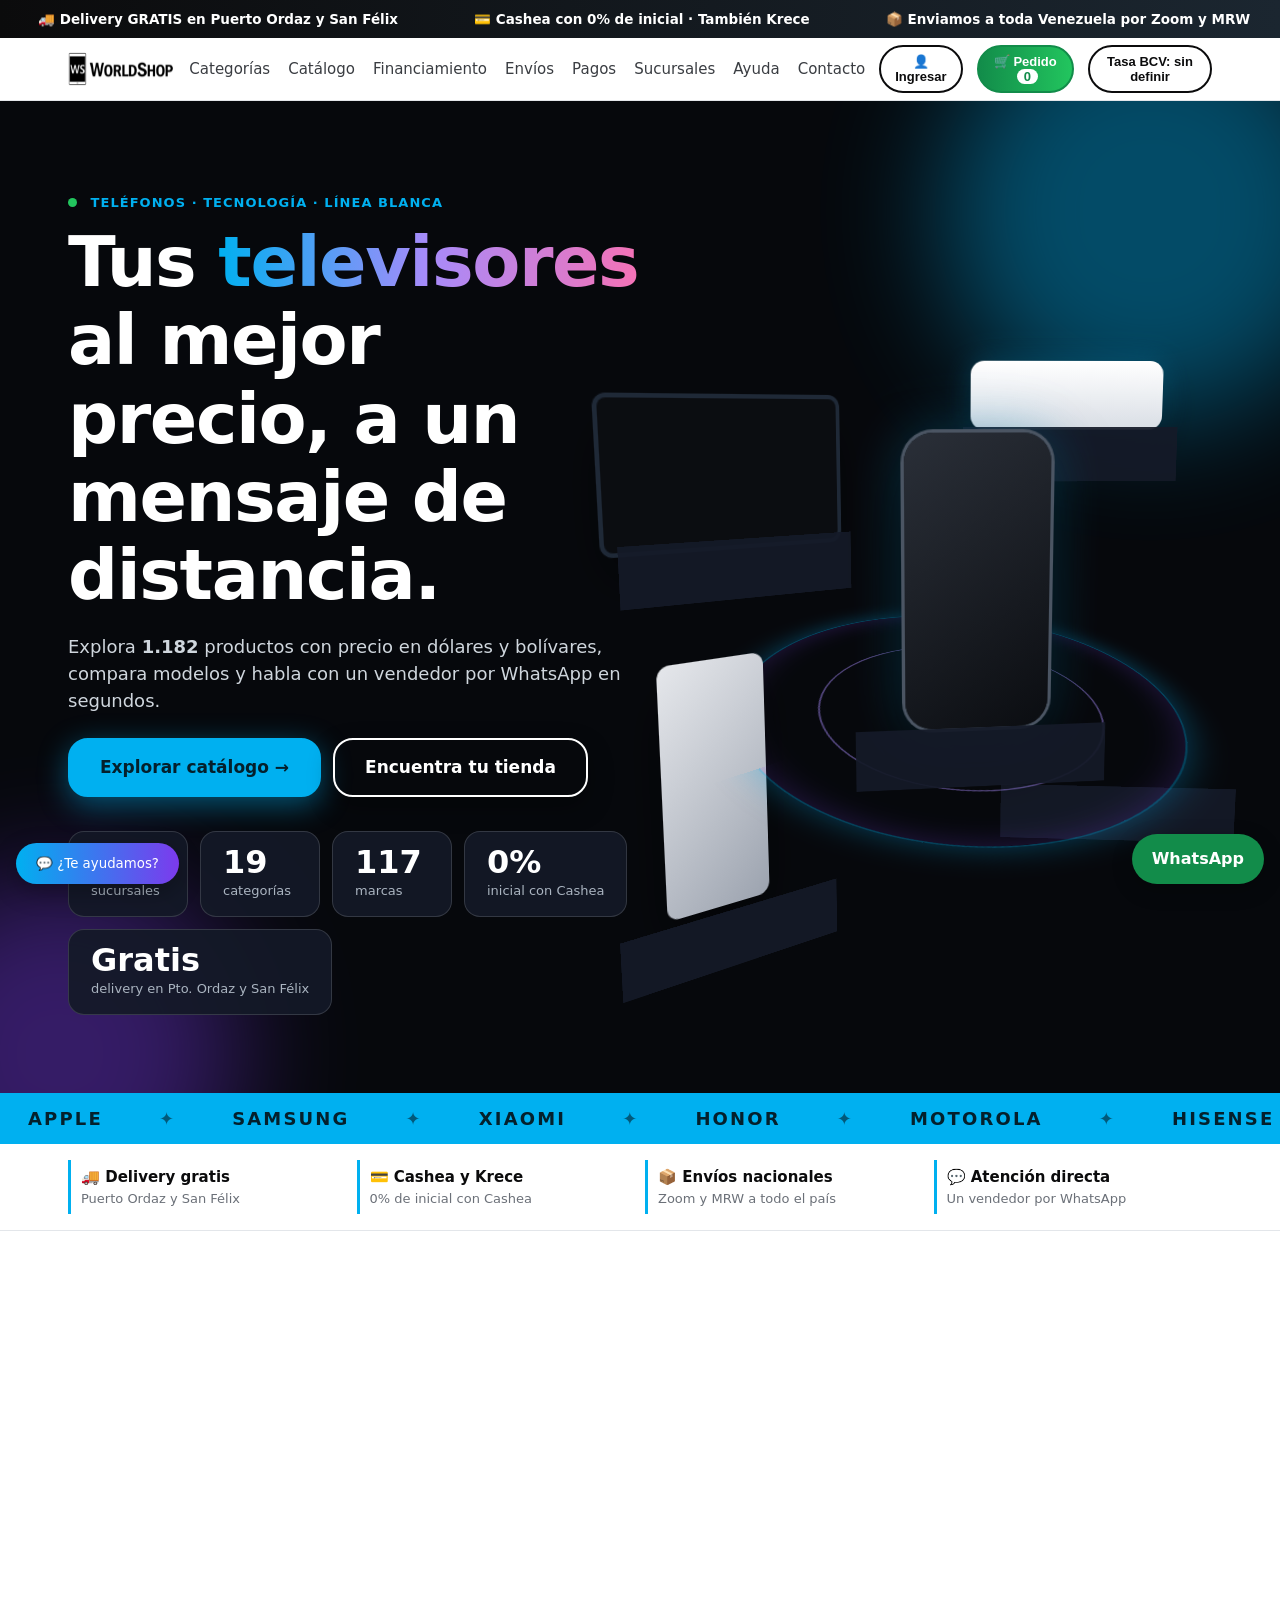
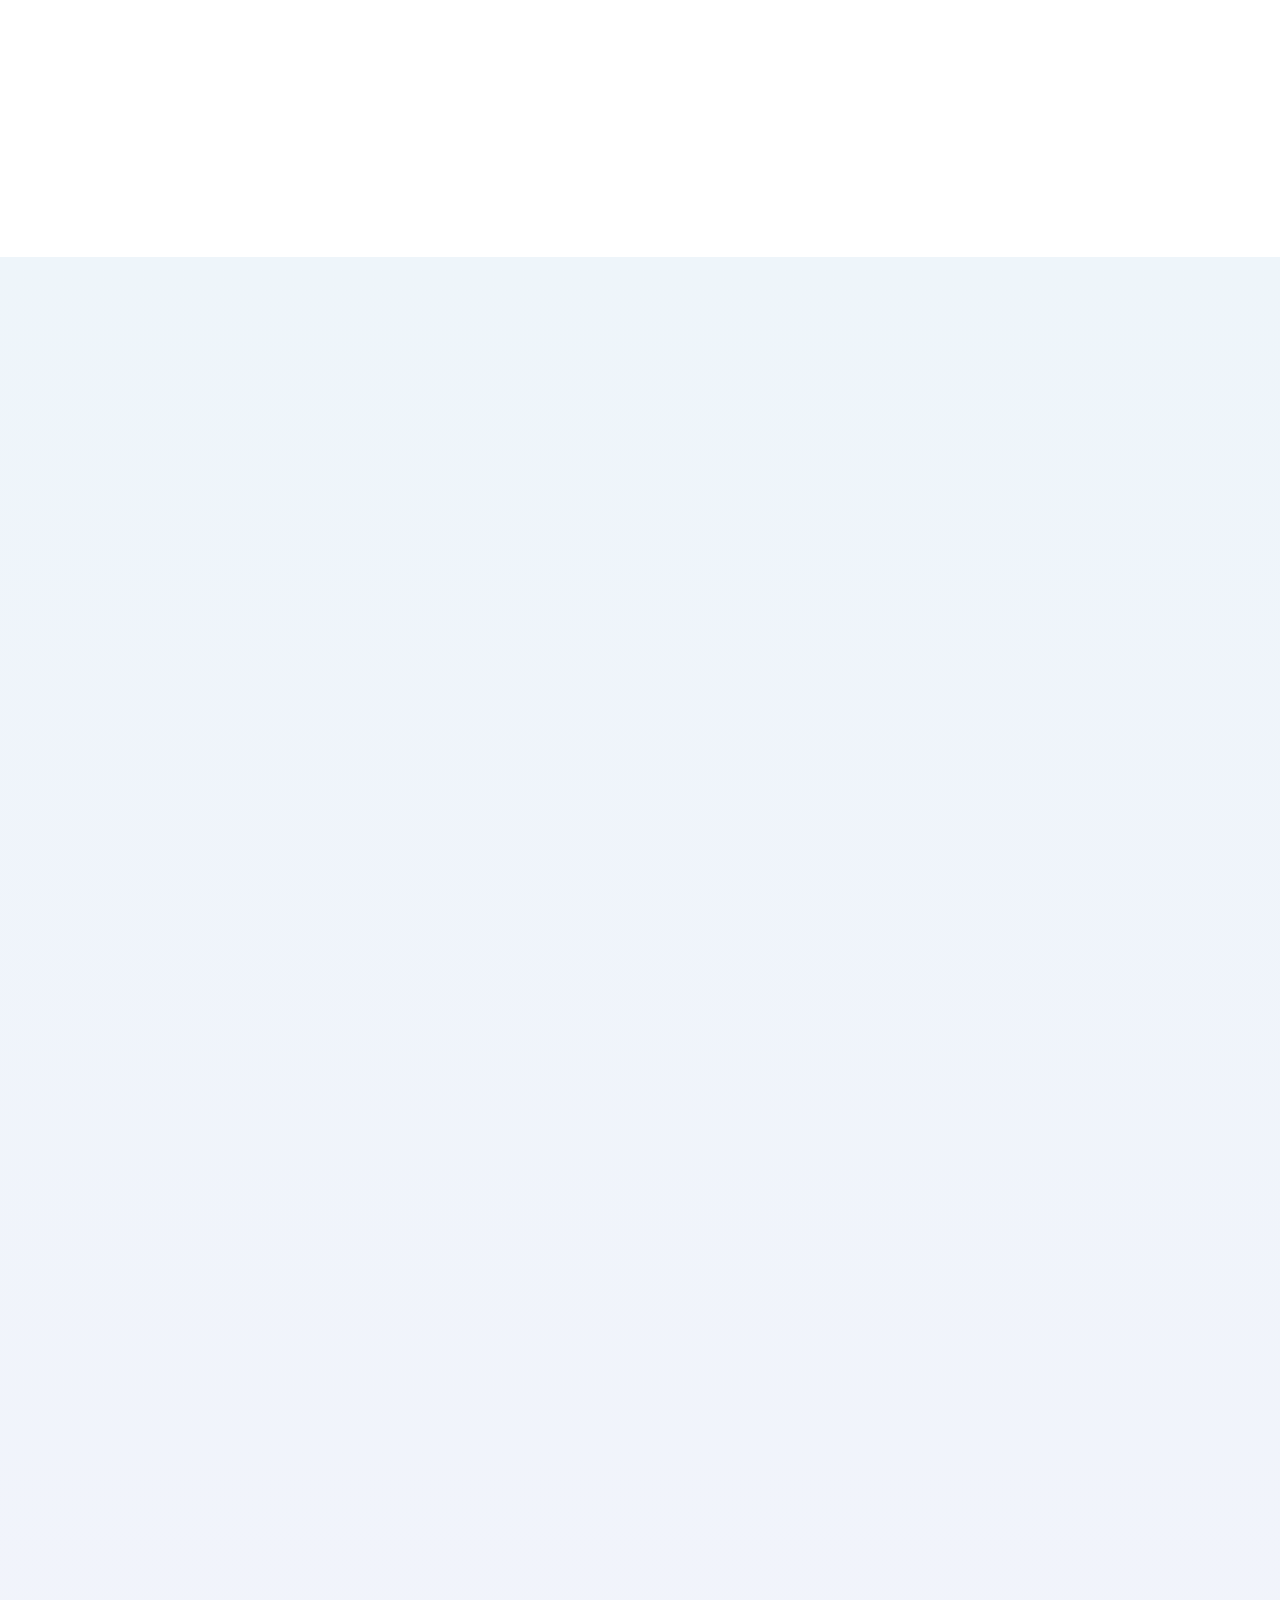
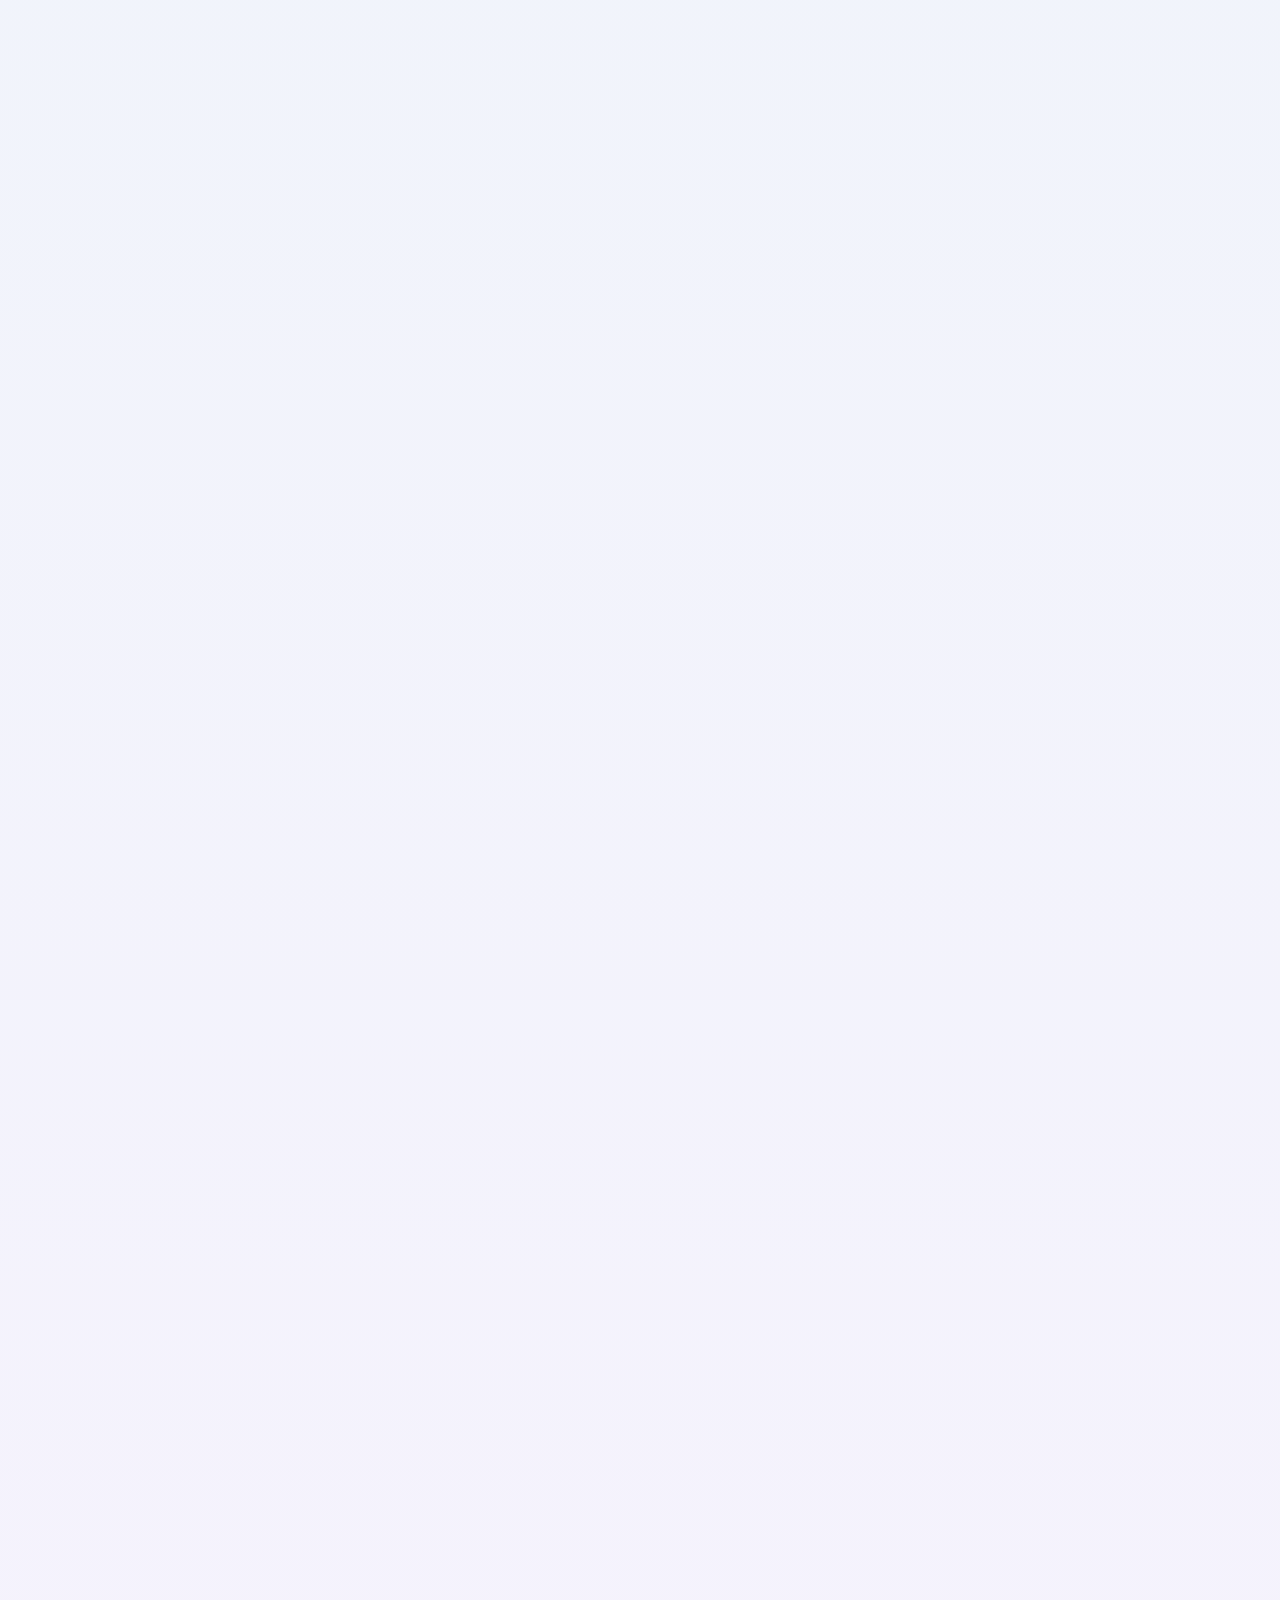
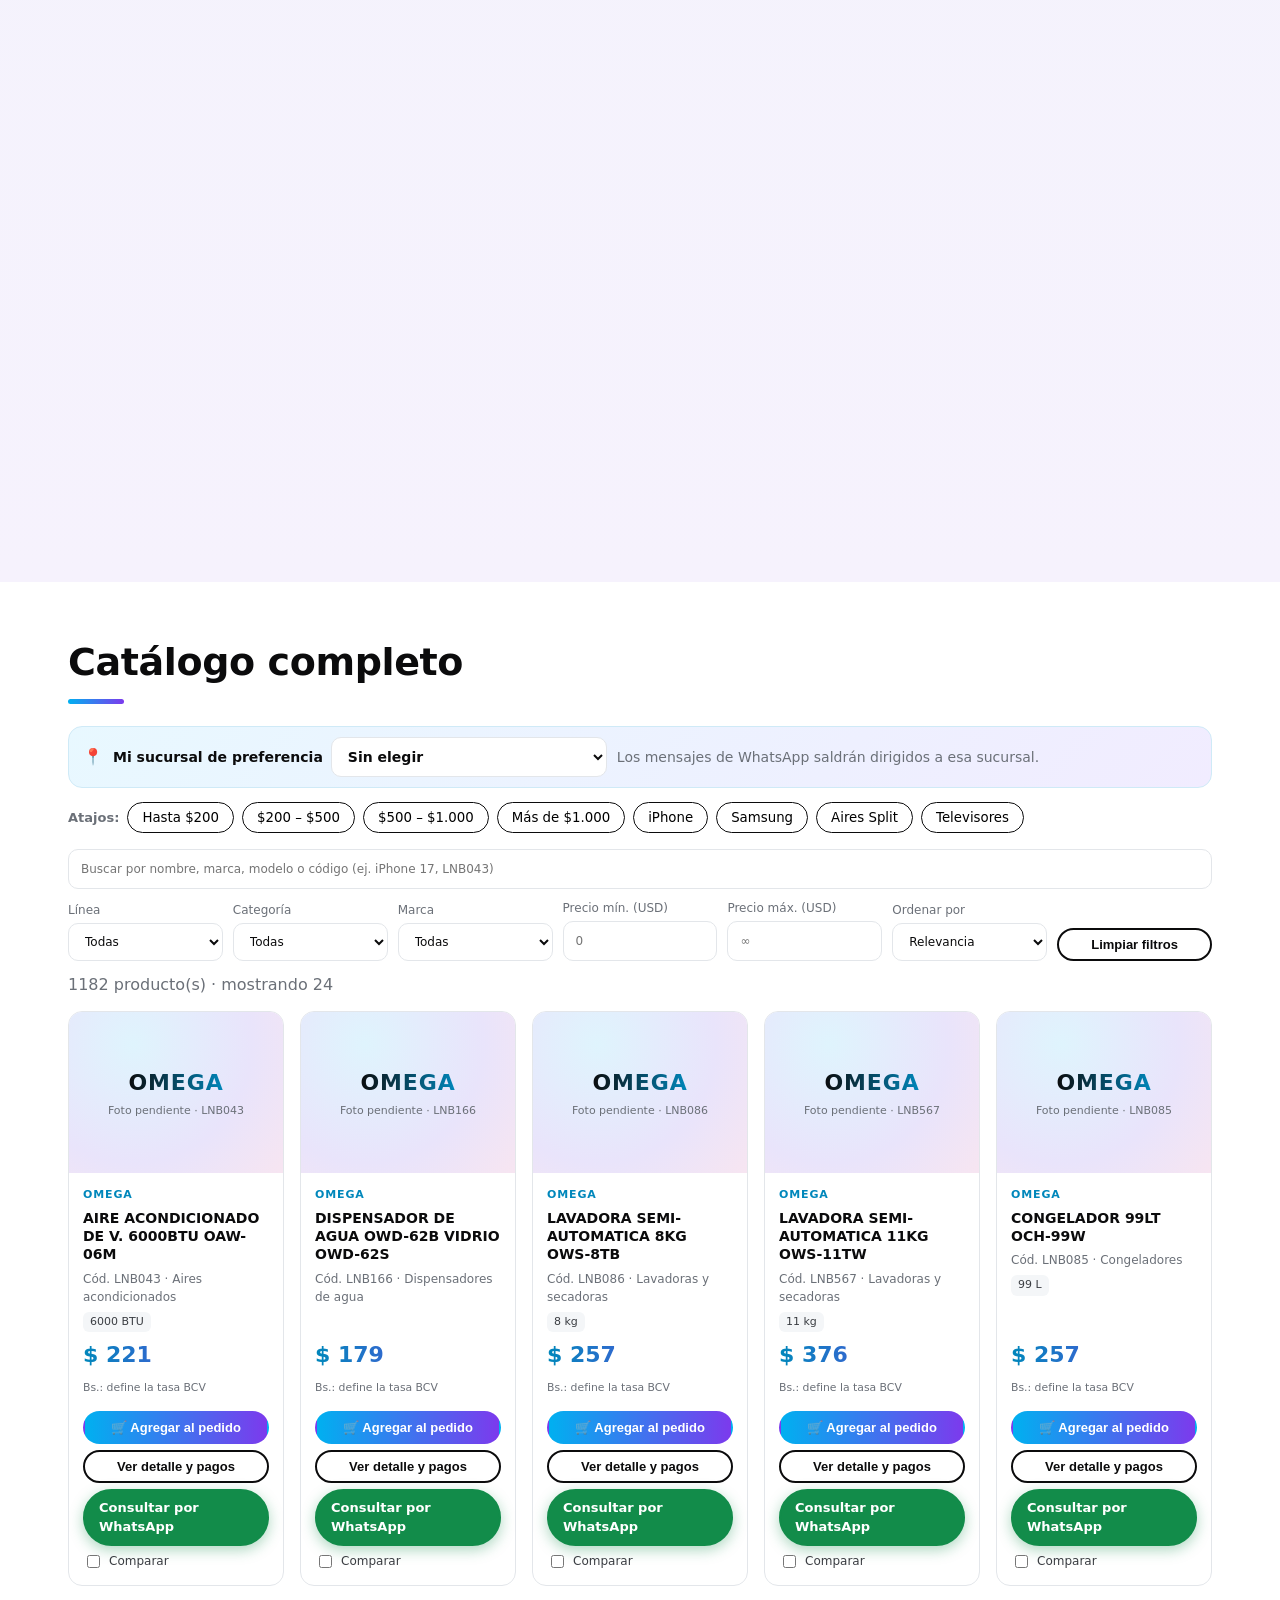
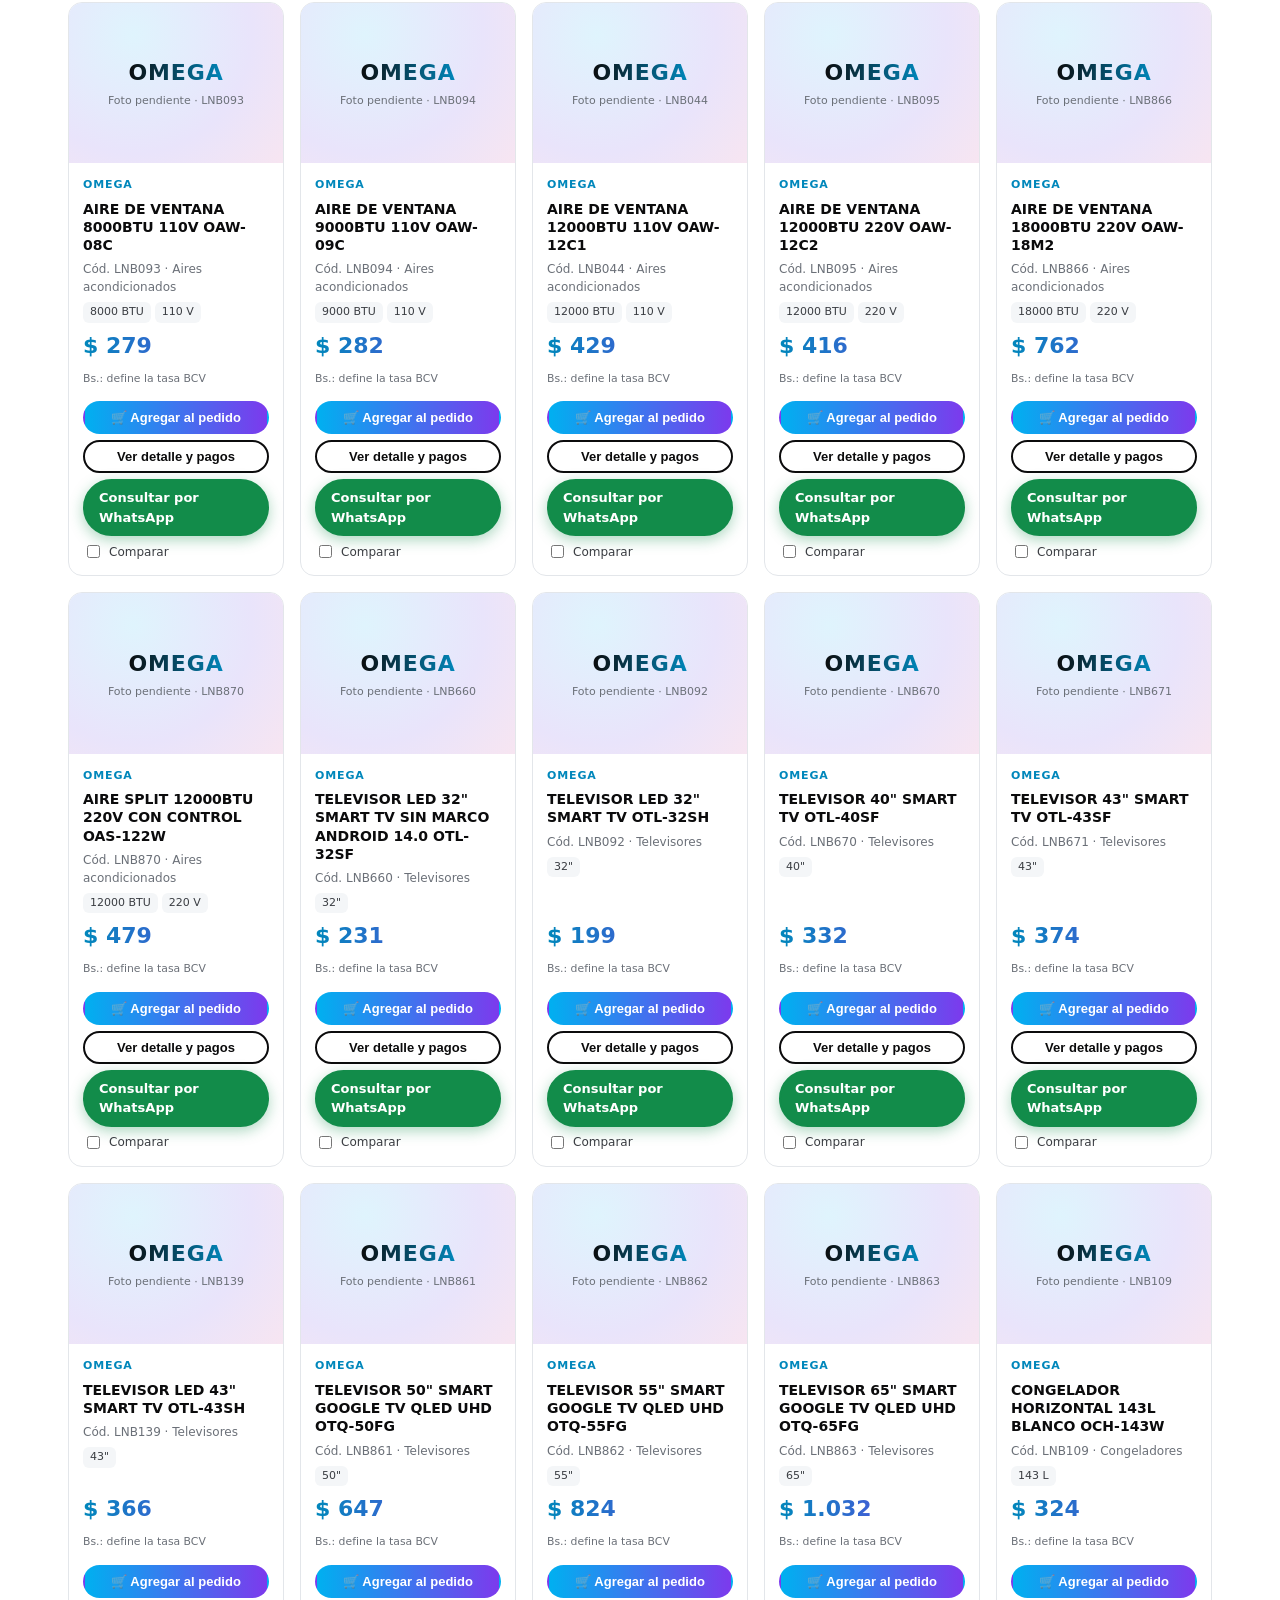
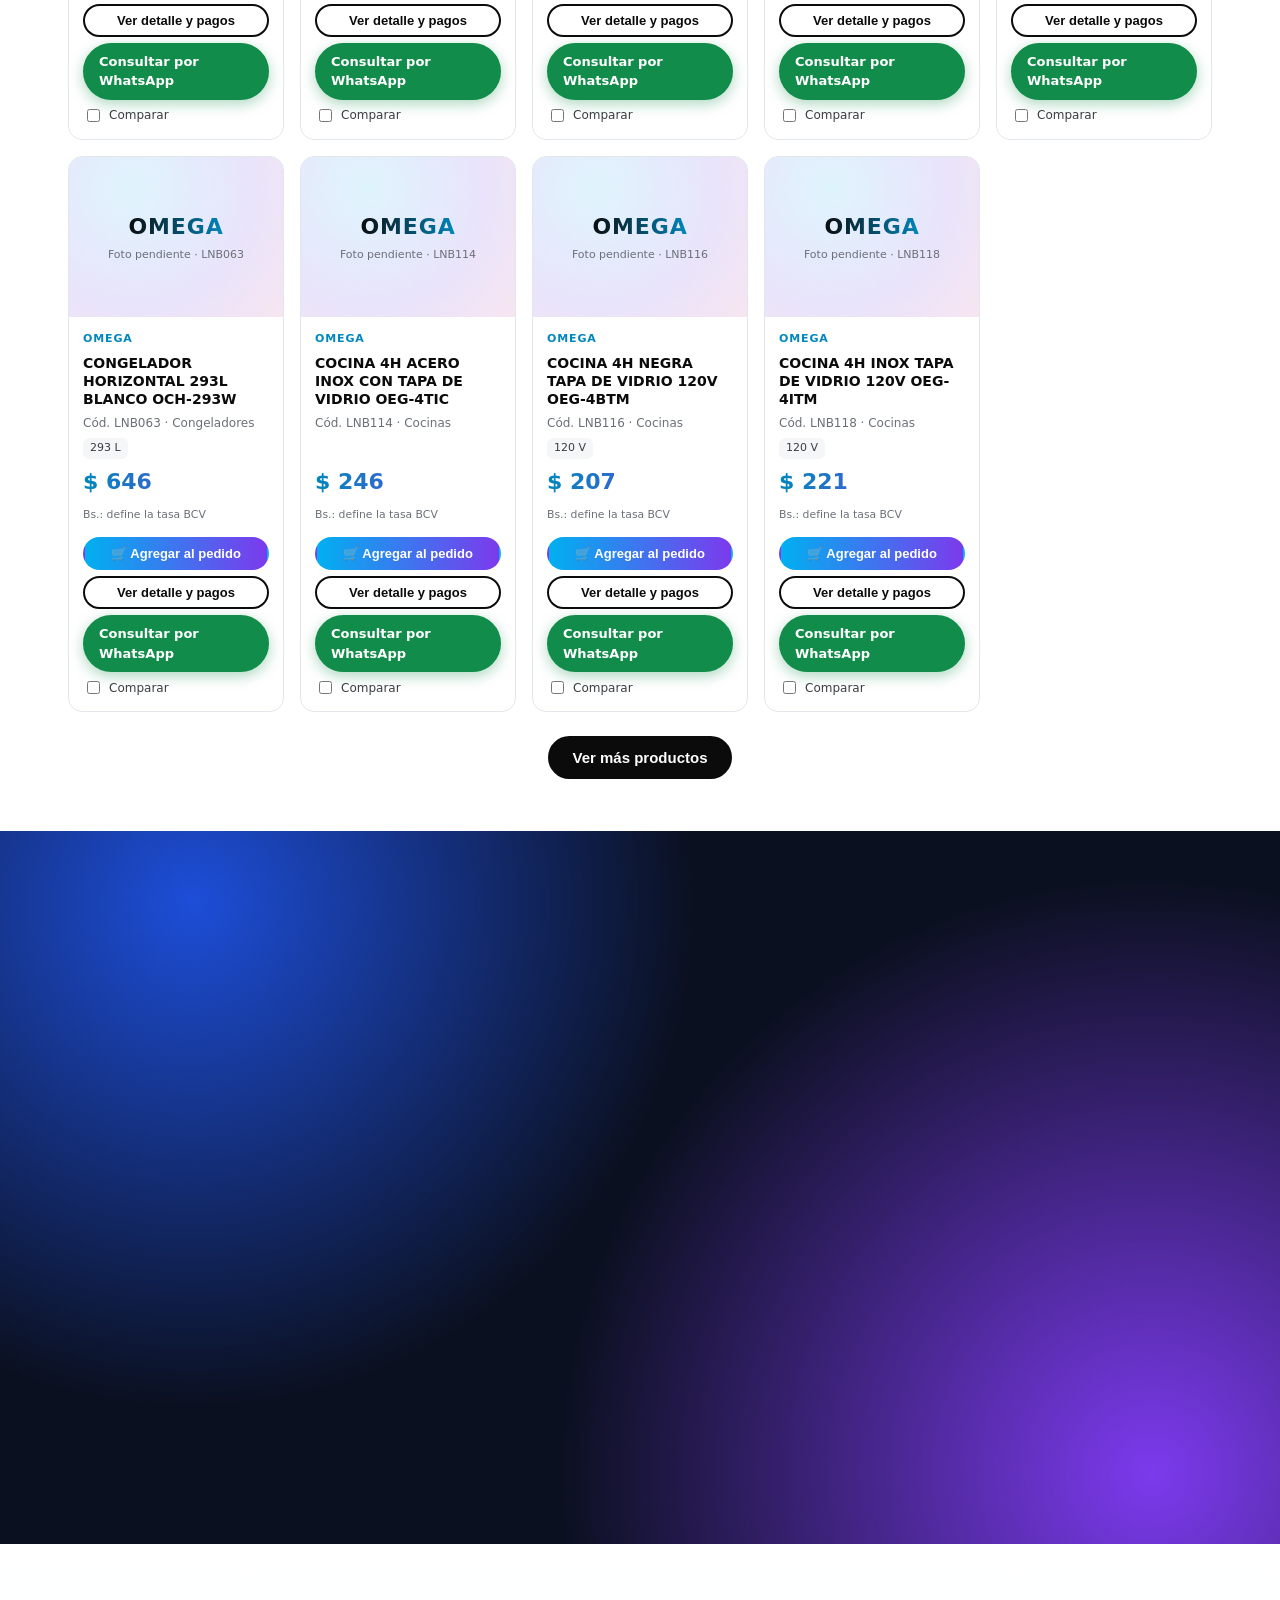
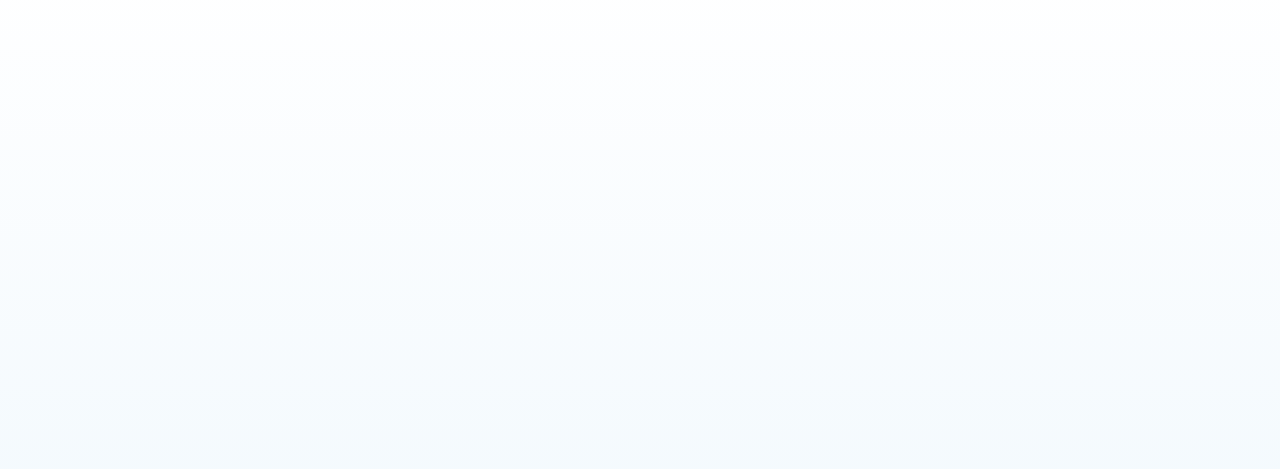
==== commit d07ed543: "Add files via upload" ====
--- a/World-Shop-TODO-EN-UNO.html
+++ b/World-Shop-TODO-EN-UNO.html
@@ -2,7 +2,8 @@
 <html lang="es">
 <head>
 <meta charset="utf-8">
-<meta name="viewport" content="width=device-width, initial-scale=1">
+<meta name="viewport" content="width=device-width, initial-scale=1, viewport-fit=cover">
+<meta name="theme-color" content="#0b0b0c">
 <title>World Shop · Catálogo digital (propuesta)</title>
 <meta name="description" content="Propuesta de catálogo digital para World Shop: teléfonos, tecnología y línea blanca con consulta directa por WhatsApp.">
 <link rel="icon" type="image/png" href="[data-uri]">
@@ -166,6 +167,230 @@
 @media(max-width:900px){.scene{width:100%;overflow:visible;justify-content:center}.stage{flex:none}}
 @media(max-width:900px){.stage{translate:34px 0}}
 
+/* ===== Categorías llamativas ===== */
+.cats{grid-template-columns:repeat(auto-fill,minmax(200px,1fr));gap:16px;perspective:900px}
+.cat{position:relative;overflow:hidden;min-height:170px;color:#fff;border:0;background:linear-gradient(135deg,var(--g1),var(--g2));border-radius:20px;padding:18px;display:flex;flex-direction:column;justify-content:flex-end;gap:2px;transition:transform .25s,box-shadow .25s;box-shadow:0 10px 24px rgba(0,0,0,.14)}
+.cat::before{content:"";position:absolute;right:-30px;top:-30px;width:130px;height:130px;border-radius:50%;background:rgba(255,255,255,.18)}
+.cat::after{content:"";position:absolute;left:-40px;bottom:-50px;width:120px;height:120px;border-radius:50%;background:rgba(255,255,255,.1)}
+.cat .ico{position:absolute;right:14px;top:10px;font-size:56px;line-height:1;filter:drop-shadow(0 8px 10px rgba(0,0,0,.3));transition:transform .3s}
+.cat b{font-size:18px;position:relative;z-index:1;max-width:80%}.cat small{color:rgba(255,255,255,.88);position:relative;z-index:1}
+.cat em{font-style:normal;font-weight:800;font-size:13px;position:relative;z-index:1;background:rgba(255,255,255,.22);border-radius:999px;padding:3px 10px;align-self:flex-start;margin-top:6px}
+.cat:hover{transform:rotateX(5deg) rotateY(-7deg) translateY(-8px) scale(1.03);box-shadow:0 22px 40px rgba(0,0,0,.28);border:0}.cat:hover .ico{transform:scale(1.25) rotate(-10deg) translateY(-4px)}
+/* ===== Financiamiento llamativo ===== */
+.fin-sec{background:radial-gradient(circle at 15% 10%,#1d4ed8 0,transparent 40%),radial-gradient(circle at 90% 90%,#7c3aed 0,transparent 45%),#0b1020;color:#fff;position:relative;overflow:hidden}
+.fin-sec h2{color:#fff}.fin-head{display:flex;align-items:center;gap:16px;flex-wrap:wrap}
+.stk{display:inline-block;font-weight:900;border-radius:14px;padding:8px 16px;transform:rotate(-6deg);box-shadow:0 8px 20px rgba(0,0,0,.35);animation:wob 3s ease-in-out infinite;letter-spacing:.03em}
+.s1{background:#facc15;color:#1a1300;font-size:20px}.s2{background:#22c55e;color:#04210f;transform:rotate(5deg);animation-delay:-1s}
+.s3{position:absolute;right:14px;top:-14px;background:#f472b6;color:#3b0420;font-size:13px;padding:5px 12px;transform:rotate(7deg)}
+@keyframes wob{50%{rotate:3deg;scale:1.06}}
+.fin-grid{display:grid;grid-template-columns:1.4fr 1fr 1fr;gap:18px;margin:18px 0 12px}
+.fin-sec article{border-radius:22px;padding:22px;position:relative;border:1px solid rgba(255,255,255,.18);background:rgba(255,255,255,.08);backdrop-filter:blur(10px)}
+.cashea{background:linear-gradient(145deg,rgba(0,176,240,.35),rgba(124,58,237,.35))!important}.krece{background:linear-gradient(145deg,rgba(244,114,182,.3),rgba(249,115,22,.25))!important}
+.fin-sec .badge{display:inline-block;background:#fff;color:#111;font-weight:800;font-size:12px;border-radius:999px;padding:4px 12px;margin-bottom:10px}
+.fin-sec h3{font-size:22px}.muted-w{color:#d3dbe8;margin:4px 0 12px}
+.lvls{display:flex;gap:8px;flex-wrap:wrap}.lvls button{border:2px solid rgba(255,255,255,.5);background:transparent;color:#fff;font:700 14px inherit;font-family:inherit;border-radius:999px;padding:8px 16px;cursor:pointer;transition:.2s}
+.lvls button.on,.lvls button:hover{background:#fff;color:#1d1d6b;transform:translateY(-2px)}
+.lvl-out{display:flex;align-items:center;gap:18px;margin-top:16px;flex-wrap:wrap}.big{background:#fff;color:#1d1d6b;border-radius:20px;padding:10px 22px;text-align:center;box-shadow:0 10px 24px rgba(0,0,0,.35)}
+.big b{display:block;font-size:56px;line-height:1}.big span{font-weight:700}
+.dots{display:flex;flex-wrap:wrap;gap:6px;max-width:210px;margin-bottom:8px}.dots i{width:18px;height:18px;border-radius:50%;background:linear-gradient(135deg,#22c55e,#a3e635);box-shadow:0 0 10px rgba(34,197,94,.7);animation:pop .4s backwards}
+@keyframes pop{from{transform:scale(0)}}
+.how ol{list-style:none;padding:0;margin:10px 0 16px;display:grid;gap:10px}.how li{display:flex;gap:10px;align-items:center;font-size:14.5px}
+.how li b{flex:none;width:28px;height:28px;border-radius:50%;background:#facc15;color:#1a1300;display:grid;place-items:center}
+.fin-sec .muted{color:#9fb0c8}.fin-sec .btn:not(.wa){background:#fff;color:#111;border-color:#fff}.fin-sec .btn:not(.wa):hover{background:#facc15;border-color:#facc15}
+/* ===== FAQ y asistente ===== */
+.faq{display:grid;gap:10px;max-width:820px}.faq details{background:#fff;border:1px solid var(--line);border-radius:14px;padding:14px 18px}
+.faq summary{cursor:pointer;font-weight:700}.faq details[open]{border-color:var(--acc);box-shadow:0 6px 18px rgba(0,176,240,.15)}.faq p{margin:10px 0 0;color:var(--ink2)}
+.chat{position:fixed;left:16px;bottom:16px;z-index:32}
+.chat-btn{background:linear-gradient(90deg,var(--acc),var(--acc2));color:#fff;border:0;border-radius:999px;padding:13px 20px;font:700 15px inherit;font-family:inherit;cursor:pointer;box-shadow:0 8px 24px rgba(0,0,0,.3)}
+.chat-box{position:absolute;left:0;bottom:60px;width:min(340px,86vw);background:#fff;border-radius:18px;box-shadow:0 20px 50px rgba(0,0,0,.35);overflow:hidden;border:1px solid var(--line)}.chat-box[hidden]{display:none}
+.chat-h{background:var(--ink);color:#fff;padding:12px 14px;display:flex;justify-content:space-between;align-items:center}.chat-h button{background:none;border:0;color:#fff;font-size:18px;cursor:pointer}
+.chat-b{padding:12px;max-height:230px;overflow:auto;display:flex;flex-direction:column;gap:8px;background:#f4f6f8}
+.msg{background:#fff;border:1px solid var(--line);border-radius:14px 14px 14px 4px;padding:8px 12px;font-size:14px;max-width:88%}.msg.me{align-self:flex-end;background:var(--acc);color:#04202c;border-radius:14px 14px 4px 14px;border:0}
+.msg.lnk{color:var(--acc-d);font-weight:700;text-decoration:none}.msg.lnk.wa{color:#128c4a}
+.chat-o{padding:10px;display:flex;flex-wrap:wrap;gap:6px;border-top:1px solid var(--line)}.chat-o button{border:1px solid var(--ink);background:#fff;border-radius:999px;padding:6px 11px;font:600 12.5px inherit;font-family:inherit;cursor:pointer}.chat-o button:hover{background:var(--ink);color:#fff}
+@media(max-width:900px){.fin-grid{grid-template-columns:1fr}.chat-btn{padding:11px 16px;font-size:14px}.cats{grid-template-columns:repeat(2,1fr)}.cat{min-height:150px}.cat .ico{font-size:44px}.cat b{font-size:16px}}
+.cat b{max-width:66%}.cat .ico{font-size:50px}
+
+/* ===== Pedido, sucursal y fotos ===== */
+.ph{position:relative}.ph .fb{display:flex;flex-direction:column;align-items:center}.ph img{position:absolute;inset:0;width:100%;height:100%;object-fit:contain;background:#fff}
+.cartbtn{background:linear-gradient(90deg,#128c4a,#22c55e);border-color:#128c4a;color:#fff}#cartN{background:#fff;color:#128c4a;border-radius:999px;padding:0 7px;margin-left:4px;font-weight:800}
+.btn.add{background:linear-gradient(90deg,var(--acc),var(--acc2));border-color:transparent;color:#fff}.btn.add:hover{filter:brightness(1.1);background:linear-gradient(90deg,var(--acc),var(--acc2))}
+.misuc{display:flex;flex-wrap:wrap;gap:10px;align-items:center;background:linear-gradient(135deg,#e8f8ff,#f1ecff);border:1px solid #cfeaf7;border-radius:14px;padding:10px 14px;margin-bottom:14px}.misuc label{display:flex;align-items:center;gap:8px;font-weight:700;font-size:14px}.misuc select{width:auto}
+.cl-list{list-style:none;padding:0;margin:10px 0}.cl-list li{display:flex;justify-content:space-between;gap:12px;align-items:center;border-bottom:1px solid var(--line);padding:10px 0}
+.cl-list small,.cl-list span{display:block;color:var(--muted);font-size:12.5px}.qty{display:flex;gap:6px;align-items:center;flex:none}.qty button{width:32px;height:32px;border-radius:50%;border:1px solid var(--ink);background:#fff;cursor:pointer;font-size:16px}
+.cl-tot{display:flex;justify-content:space-between;font-size:20px;margin-top:8px}.cl-f{display:grid;gap:4px;font-size:13px;color:var(--muted);margin-top:10px}
+.toast{position:fixed;left:50%;top:78px;transform:translateX(-50%);background:#0b0b0c;color:#fff;border-radius:999px;padding:10px 20px;z-index:60;font-weight:600;box-shadow:0 10px 30px rgba(0,0,0,.35)}.toast[hidden]{display:none}
+@media(max-width:820px){.cartbtn .cl{display:none}}
+
+/* ===== Envíos 3D ===== */
+.env{background:linear-gradient(180deg,#fff,#eef7fd);overflow:hidden}
+.env-grid{display:grid;grid-template-columns:1fr 1.3fr;gap:20px;perspective:1200px}
+.e-card{position:relative;border-radius:24px;padding:24px;overflow:hidden;transition:transform .3s,box-shadow .3s;box-shadow:0 14px 34px rgba(11,11,12,.12)}
+.e-card:hover{transform:rotateX(3deg) rotateY(-4deg) translateY(-5px);box-shadow:0 26px 50px rgba(11,11,12,.2)}
+.e-local{background:linear-gradient(145deg,#00b0f0,#6d28d9);color:#fff;min-height:360px;display:flex;flex-direction:column}
+.e-local .badge,.e-nac .badge{align-self:flex-start;background:#fff;color:#111;font-weight:800;font-size:12px;border-radius:999px;padding:4px 12px;margin-bottom:8px}
+.e-local .stk{position:absolute;right:16px;top:16px;font-size:18px}.e-local h3{font-size:26px;line-height:1.15}.e-local p{color:#e8f4ff}
+.truck3d{font-size:110px;line-height:1;margin:6px 0 4px;transform-style:preserve-3d;animation:drive 3.6s ease-in-out infinite;filter:drop-shadow(0 22px 14px rgba(0,0,0,.35));display:inline-block;align-self:flex-start}
+@keyframes drive{0%,100%{transform:translateX(-6px) rotateY(-18deg)}50%{transform:translateX(30px) rotateY(14deg) translateY(-6px)}}
+.road{margin:auto -24px -24px;height:34px;background:#1f2937;position:relative;overflow:hidden}
+.road::after{content:"";position:absolute;left:0;right:0;top:15px;height:4px;background:repeating-linear-gradient(90deg,#facc15 0 28px,transparent 28px 56px);animation:roadmv 1s linear infinite}
+@keyframes roadmv{to{transform:translateX(-56px)}}
+.e-nac{background:#fff;border:1px solid var(--line)}.e-nac .badge{background:var(--ink);color:#fff}.e-nac h3{font-size:24px;line-height:1.15}
+.carriers{display:flex;gap:12px;margin:8px 0}.carriers b{font-size:20px;letter-spacing:.12em;padding:10px 22px;border-radius:14px;color:#fff;background:linear-gradient(135deg,#111827,#374151);box-shadow:0 8px 18px rgba(0,0,0,.25);transform:rotate(-3deg);transition:.2s}
+.carriers b:nth-child(2){background:linear-gradient(135deg,#7c3aed,#ec4899);transform:rotate(3deg)}.carriers b:hover{transform:scale(1.1) rotate(0)}
+.route{width:100%;height:auto;max-height:200px;margin:4px 0 8px}.dash{animation:dashmv 1.4s linear infinite}@keyframes dashmv{to{stroke-dashoffset:-30}}
+.pin circle{fill:#7c3aed}.pin text{font:700 12px Inter,system-ui,sans-serif;fill:#374151}.pin.home circle{fill:#0b0b0c}.pin.home text{fill:#fff;font-size:13px}
+.pin .pulse{fill:none;stroke:#00b0f0;stroke-width:3;animation:pls 1.8s ease-out infinite;transform-origin:70px 95px}@keyframes pls{from{transform:scale(1);opacity:.9}to{transform:scale(2.4);opacity:0}}
+.steps{list-style:none;padding:0;margin:26px 0 0;display:grid;grid-template-columns:repeat(4,1fr);gap:14px;position:relative}
+.steps li{background:#fff;border:1px solid var(--line);border-radius:18px;padding:16px;text-align:center;display:flex;flex-direction:column;gap:2px;position:relative;transition:.25s}
+.steps li:hover{transform:translateY(-6px);box-shadow:0 14px 28px rgba(0,176,240,.22);border-color:var(--acc)}
+.steps i{font-style:normal;font-size:38px}.steps span{font-size:13px;color:var(--muted)}
+.steps li:not(:last-child)::after{content:"➜";position:absolute;right:-14px;top:50%;transform:translateY(-50%);color:var(--acc-d);font-weight:800;z-index:2}
+/* ===== Pagos 3D ===== */
+.pay-sec{background:radial-gradient(circle at 80% 10%,#6d28d9 0,transparent 40%),radial-gradient(circle at 10% 90%,#0ea5e9 0,transparent 40%),#0b1020;color:#fff}.pay-sec h2{color:#fff}.pay-sec .muted{color:#9fb0c8}
+.pay-grid{display:grid;grid-template-columns:.9fr 1.6fr;gap:30px;align-items:center}
+.cc-wrap{perspective:900px;height:260px;display:flex;align-items:center;justify-content:center;position:relative}
+.cc{width:300px;height:182px;border-radius:20px;padding:18px;background:linear-gradient(135deg,#111827,#1e293b 50%,#0ea5e9);box-shadow:0 30px 60px rgba(0,0,0,.55),inset 0 0 0 1px rgba(255,255,255,.2);animation:ccr 6s ease-in-out infinite;position:relative;transform-style:preserve-3d}
+.cc2{position:absolute;background:linear-gradient(135deg,#7c3aed,#ec4899);width:300px;transform:translate(26px,-22px) translateZ(-40px);animation:ccr 6s ease-in-out infinite;opacity:.8;box-shadow:none;z-index:0}.cc{z-index:1}
+@keyframes ccr{0%,100%{transform:rotateY(-24deg) rotateX(10deg)}50%{transform:rotateY(22deg) rotateX(-6deg) translateY(-8px)}}
+.cc2{animation-name:ccr2}@keyframes ccr2{0%,100%{transform:translate(26px,-22px) rotateY(-24deg) rotateX(10deg)}50%{transform:translate(26px,-30px) rotateY(22deg) rotateX(-6deg)}}
+.cc-top{display:flex;justify-content:space-between;align-items:center;font-weight:800;letter-spacing:.1em;font-size:13px}.cc-logo{background:#fff;color:#111;border-radius:6px;padding:2px 8px}
+.cc-chip{width:44px;height:32px;border-radius:7px;background:linear-gradient(135deg,#fde68a,#f59e0b);margin:18px 0 12px}.cc-txt{font-weight:900;letter-spacing:.08em;font-size:16px}.cc-sub{font-size:11px;color:#cbd5e1;margin-top:4px}
+.paycards{display:grid;grid-template-columns:repeat(auto-fill,minmax(150px,1fr));gap:14px;perspective:1000px}
+.pc{height:170px;outline-offset:4px;cursor:pointer}.pc-in{position:relative;width:100%;height:100%;transition:transform .7s;transform-style:preserve-3d}
+@media(hover:hover){.pc:hover .pc-in{transform:rotateY(180deg)}}.pc.flip .pc-in{transform:rotateY(180deg)}
+.pc-f,.pc-b{position:absolute;inset:0;border-radius:20px;backface-visibility:hidden;-webkit-backface-visibility:hidden;display:flex;flex-direction:column;align-items:center;justify-content:center;gap:8px;padding:12px;text-align:center;box-shadow:0 14px 30px rgba(0,0,0,.4)}
+.pc-f{background:linear-gradient(145deg,var(--c),var(--d));color:#fff}.pc-i{font-size:50px;line-height:1;filter:drop-shadow(0 8px 8px rgba(0,0,0,.35));animation:fl1 3.5s ease-in-out infinite}.pc-f b{font-size:15px}
+.pc-b{background:#fff;color:#111;transform:rotateY(180deg);font-size:13px}.pc-b b{font-size:15px}.pc-b span{color:var(--muted);font-size:12.5px}.pbs{font-weight:700;color:var(--acc-d)!important}
+@media(max-width:900px){.env-grid,.pay-grid{grid-template-columns:1fr}.steps{grid-template-columns:repeat(2,1fr)}.steps li:not(:last-child)::after{display:none}.cc-wrap{height:230px}.cc,.cc2{width:260px;height:160px}.truck3d{font-size:90px}}
+@media(prefers-reduced-motion:reduce){.pc-in{transition:none}}
+.cc.cc2{z-index:0}.cc:not(.cc2){z-index:2}
+.paycards{grid-template-columns:repeat(auto-fit,minmax(118px,1fr))}.pc{height:160px}.pc-f b,.pc-b b{font-size:14px}
+.paycards{margin-bottom:26px}.pay-sec .muted{margin-top:10px}
+.x{z-index:5;background:#fff;border-radius:50%;width:34px;height:34px;box-shadow:0 2px 8px rgba(0,0,0,.2)}
+
+/* ===== OPTIMIZACIÓN: rendimiento ===== */
+.sec,.ftr{content-visibility:auto;contain-intrinsic-size:auto 720px}
+#catalogo,#inicio .hero{content-visibility:visible}
+.stage{will-change:transform}.card,.cat,.pc-in{backface-visibility:hidden}
+.paused .glow,.paused .stk,.paused .ring,.paused .dev,.paused .pt,.paused .tv .scr,.paused .dot{animation-play-state:paused!important}
+.tabhid *,.tabhid *::before,.tabhid *::after{animation-play-state:paused!important}
+html.lite .glow{animation:none;filter:blur(60px);opacity:.4}html.lite .ring,html.lite .dev,html.lite .pt,html.lite .tv .scr,html.lite .stk,html.lite .truck3d,html.lite .cc,html.lite .cc2,html.lite .pc-i,html.lite .wa-float,html.lite .dot,html.lite .dash{animation:none!important}
+html.lite .stats li,html.lite .fin-sec article,html.lite .dev .tag{backdrop-filter:none;-webkit-backdrop-filter:none;background-color:rgba(20,26,40,.92)}
+html.lite .cc{transform:rotateY(-14deg) rotateX(6deg)}html.lite .cc2{transform:translate(26px,-22px) rotateY(-14deg) rotateX(6deg)}
+/* ===== OPTIMIZACIÓN: pantallas ===== */
+.hdr-in{flex-wrap:nowrap}
+@media(max-width:1180px){.burger{display:block;min-width:44px;min-height:44px}.nav{display:none;position:absolute;top:62px;left:0;right:0;background:#fff;flex-direction:column;gap:0;padding:6px 18px 12px;border-bottom:1px solid var(--line);box-shadow:0 16px 24px rgba(0,0,0,.12)}.nav.open{display:flex}.nav a{padding:12px 0;border-bottom:1px solid var(--line);font-size:16px}}
+/* Teléfonos */
+@media(max-width:600px){
+ .wrap{padding:0 14px}.hero{padding:44px 0 30px}.lead{font-size:16px}.sec{padding:30px 0}
+ .grid{grid-template-columns:repeat(2,minmax(0,1fr));gap:10px}
+ .cb{padding:10px;gap:4px}.name{font-size:13px}.code{font-size:11px}.chips span{font-size:10.5px}.price{font-size:19px}.bs{font-size:12px}
+ .acts .btn.small{padding:9px 8px;font-size:12.5px}.filters{grid-template-columns:1fr 1fr}.f-search{grid-column:1/-1}
+ .cats{grid-template-columns:repeat(2,minmax(0,1fr));gap:10px}.annc-t span{font-size:12.5px}
+ .stats li{min-width:calc(50% - 6px);padding:10px 14px}.stats b{font-size:26px}
+ dialog{max-width:100vw;width:100vw;max-height:92dvh;margin:auto 0 0;border-radius:20px 20px 0 0}.dlg-in{max-height:92dvh;padding:18px 16px calc(18px + env(safe-area-inset-bottom))}
+ .wa-float{right:12px;bottom:calc(12px + env(safe-area-inset-bottom));padding:11px 16px;font-size:14px}.chat{left:12px;bottom:calc(12px + env(safe-area-inset-bottom))}
+ .bar{bottom:calc(72px + env(safe-area-inset-bottom))}
+}
+/* Táctil: objetivos de al menos 44 px y sin zoom automático en iOS */
+@media(pointer:coarse){
+ .btn,.btn.small,.quick button,.lvls button,.chat-o button,.qty button,.burger{min-height:44px}
+ input,select,textarea{font-size:16px;min-height:44px}.cmp{min-height:40px}.cmp input{width:22px;height:22px;min-height:0}
+ .cat:hover,.card:hover,.e-card:hover{transform:none}
+}
+/* Tablets */
+@media(min-width:601px) and (max-width:1024px){.grid{grid-template-columns:repeat(3,minmax(0,1fr))}.cats{grid-template-columns:repeat(3,1fr)}.wrap{padding:0 22px}.hero-grid{grid-template-columns:1fr}.fin-grid{grid-template-columns:1fr 1fr}.fin-grid .how{grid-column:1/-1}}
+@media(min-width:601px) and (max-width:1024px) and (orientation:landscape){.hero-grid{grid-template-columns:1.1fr .9fr}.scene{transform:scale(.72);margin:-60px 0 -90px;height:520px}}
+/* Laptops y PC */
+@media(min-width:1280px){.grid{grid-template-columns:repeat(5,minmax(0,1fr))}}
+@media(min-width:1600px){.wrap{max-width:1440px}.grid{grid-template-columns:repeat(6,minmax(0,1fr))}.hero h1{font-size:clamp(56px,4.2vw,84px)}.scene{transform:scale(1.12)}}
+@media(min-width:1900px){.wrap{max-width:1680px}.grid{grid-template-columns:repeat(7,minmax(0,1fr))}}
+@media(max-height:520px) and (orientation:landscape){.hero{padding:28px 0}.scene{display:none}.hero-grid{grid-template-columns:1fr}}
+
+/* ===== Sucursales ===== */
+.suc-sec{background:radial-gradient(circle at 90% 0,#e9e0ff 0,transparent 45%),radial-gradient(circle at 0 100%,#d9f3ff 0,transparent 45%),#f6f8fb}
+.suc-lead{font-size:18px;color:var(--ink2);margin:-8px 0 22px}.suc-lead b{font-size:26px;color:var(--acc-d)}
+.suc-grid{display:grid;grid-template-columns:320px 1fr;gap:22px;align-items:stretch}
+.suc-list{display:grid;gap:10px;align-content:start}
+.suc-list button{display:flex;align-items:center;gap:12px;text-align:left;background:#fff;border:2px solid transparent;border-radius:18px;padding:14px 16px;font:inherit;font-weight:700;cursor:pointer;box-shadow:0 4px 14px rgba(11,11,12,.07);transition:.2s;position:relative}
+.suc-list button i{font-style:normal;flex:none;width:42px;height:42px;border-radius:13px;display:grid;place-items:center;background:var(--ink);color:#fff;font-size:15px;transition:.2s}
+.suc-list button span{flex:1;line-height:1.2}.suc-list button em{position:absolute;right:12px;top:-9px;font-style:normal;background:#22c55e;color:#04210f;font-size:11px;font-weight:800;border-radius:999px;padding:2px 9px}
+.suc-list button:hover{transform:translateX(6px);border-color:var(--acc)}
+.suc-list button.on{background:linear-gradient(135deg,#00b0f0,#6d28d9);color:#fff;transform:translateX(10px);box-shadow:0 14px 30px rgba(0,176,240,.4)}.suc-list button.on i{background:#fff;color:#4c1d95}
+.suc-stage{background:linear-gradient(160deg,#0b1020,#1b1550);color:#fff;border-radius:28px;padding:26px;display:grid;grid-template-columns:minmax(260px,.9fr) 1.1fr;gap:20px;align-items:center;box-shadow:0 26px 60px rgba(30,20,90,.35);position:relative;overflow:hidden}
+.suc-stage::before{content:"";position:absolute;inset:-40% auto auto -20%;width:380px;height:380px;border-radius:50%;background:radial-gradient(circle,rgba(0,176,240,.45),transparent 70%)}
+.shop-wrap{perspective:1000px;height:330px;display:flex;align-items:center;justify-content:center;position:relative}
+.shop3d{--ry:-28deg;position:relative;width:200px;height:150px;transform-style:preserve-3d;transform:rotateX(-14deg) rotateY(var(--ry));transition:transform .9s cubic-bezier(.2,.8,.2,1);animation:shfl 5s ease-in-out infinite}
+@keyframes shfl{50%{translate:0 -10px}}.shop3d.pop .sh-sign{animation:glow 1s ease}@keyframes glow{40%{box-shadow:0 0 34px #00b0f0,0 0 60px #7c3aed}}
+.sh-face{position:absolute;backface-visibility:hidden}
+.sh-front{width:200px;height:150px;background:linear-gradient(#1f2937,#0f172a);transform:translateZ(60px);border-radius:6px 6px 0 0;box-shadow:inset 0 0 0 2px #334155}
+.sh-side{width:120px;height:150px;left:200px;background:linear-gradient(90deg,#0b1220,#1e293b);transform-origin:left;transform:rotateY(90deg) translateX(-60px) translateZ(60px);transform:translateZ(0) rotateY(90deg);left:140px}
+.sh-top{width:200px;height:120px;top:-60px;background:linear-gradient(#334155,#1e293b);transform:rotateX(90deg) translateZ(0);transform-origin:bottom;top:-120px;height:120px;transform:translateZ(0) rotateX(90deg)}
+.sh-front{transform:translateZ(60px)}
+.sh-sign{position:absolute;left:10px;right:10px;top:8px;height:30px;border-radius:8px;background:#0b0b0c;border:2px solid #00b0f0;display:flex;align-items:center;justify-content:space-between;padding:0 10px;box-shadow:0 0 16px rgba(0,176,240,.7)}
+.sh-sign b{font-size:13px;letter-spacing:.14em}.sh-sign span{background:#00b0f0;color:#04202c;border-radius:6px;font-weight:900;font-size:12px;padding:1px 7px}
+.sh-awn{position:absolute;left:-6px;right:-6px;top:44px;height:22px;border-radius:0 0 10px 10px;background:repeating-linear-gradient(90deg,#00b0f0 0 18px,#fff 18px 36px);box-shadow:0 8px 12px rgba(0,0,0,.4);transform:translateZ(14px)}
+.sh-win{position:absolute;left:12px;top:74px;width:100px;height:62px;border-radius:8px;background:linear-gradient(135deg,rgba(125,211,252,.35),rgba(167,139,250,.25));border:2px solid #475569;display:grid;grid-template-columns:1fr 1fr;place-items:center;font-size:20px}
+.sh-win i{font-style:normal;animation:fl1 3s ease-in-out infinite}.sh-win i:nth-child(2){animation-delay:-.7s}.sh-win i:nth-child(3){animation-delay:-1.4s}
+.sh-door{position:absolute;right:14px;top:78px;width:52px;height:72px;border-radius:6px 6px 0 0;background:linear-gradient(135deg,rgba(125,211,252,.5),rgba(255,255,255,.2));border:2px solid #94a3b8;box-shadow:0 0 22px rgba(0,176,240,.55)}.sh-door u{position:absolute;right:6px;top:34px;width:4px;height:16px;border-radius:3px;background:#e2e8f0}
+.sh-open{position:absolute;left:12px;right:12px;bottom:2px;font-size:8px;letter-spacing:.2em;color:#7dd3fc;text-align:left;display:none}
+.sh-ground{position:absolute;bottom:34px;width:300px;height:60px;border-radius:50%;background:radial-gradient(ellipse,rgba(0,176,240,.55),rgba(124,58,237,.2) 55%,transparent 70%);filter:blur(2px)}
+.suc-info{position:relative}.cnt{color:#7dd3fc;font-weight:700;letter-spacing:.08em;text-transform:uppercase;font-size:12px}.suc-info h3{font-size:28px;line-height:1.15;margin:4px 0 14px}
+.dato{display:flex;gap:12px;align-items:center;background:rgba(255,255,255,.08);border:1px solid rgba(255,255,255,.16);border-radius:14px;padding:10px 14px;margin-bottom:8px}.dato>span{font-size:24px}.dato small{display:block;color:#a9b6cc;font-size:12px}.dato b{font-size:15px}
+.dato.pend b{color:#fcd34d;font-weight:600;font-size:14px}.dato.pend{border-style:dashed}
+.suc-acts{display:flex;flex-wrap:wrap;gap:8px;margin-top:14px}.suc-sec .suc-acts .btn:not(.wa):not(.ghost):not(.on){background:#fff;color:#111;border-color:#fff}.suc-acts .ghost{background:transparent;color:#fff;border-color:#fff}.suc-acts .on{background:#22c55e;border-color:#22c55e;color:#04210f}
+@media(max-width:1024px){.suc-grid{grid-template-columns:1fr}.suc-list{display:flex;overflow-x:auto;gap:10px;padding:6px 4px 14px;scroll-snap-type:x mandatory}.suc-list button{flex:none;scroll-snap-align:start;min-width:230px}.suc-list button:hover,.suc-list button.on{transform:none}.suc-list button em{top:-8px}}
+@media(max-width:700px){.suc-stage{grid-template-columns:1fr;padding:18px}.shop-wrap{height:290px;transform:scale(.9)}.suc-info h3{font-size:23px}}
+html.lite .shop3d,html.lite .sh-win i{animation:none}
+
+.suc-map{margin-top:14px;border-radius:16px;overflow:hidden;border:1px solid rgba(255,255,255,.2)}.suc-map iframe{width:100%;height:250px;border:0;display:block;background:#e5e7eb}.suc-map small{display:block;padding:6px 10px;background:rgba(0,0,0,.35);color:#cbd5e1;font-size:11.5px}
+.suc-stage{grid-template-columns:minmax(240px,.8fr) 1.2fr}
+
+/* ===== Cuentas ===== */
+.userbtn.logged{background:#0b0b0c;color:#fff}.af{display:grid;gap:12px;margin-top:10px}.two{display:grid;grid-template-columns:1fr 1fr;gap:10px}.fld{display:grid;gap:4px;font-size:13px;font-weight:600;color:var(--ink2)}
+.fld input.bad,.fld select.bad{border-color:#dc2626;background:#fef2f2}.err{color:#dc2626;font-size:12.5px;font-style:normal;font-weight:600;min-height:0}.ced{display:grid;grid-template-columns:72px 1fr;gap:6px}
+.meter{height:6px;border-radius:99px;background:#e5e7eb;overflow:hidden}.meter i{display:block;height:100%;width:0;transition:.25s}.rules{display:flex;flex-wrap:wrap;gap:6px;color:var(--muted);font-weight:500}.rules .ok{color:#16a34a;font-weight:700}
+.chk{display:flex;gap:8px;align-items:flex-start;font-size:13px;font-weight:500}.chk input{width:auto;min-height:0;margin-top:3px}.alt{font-size:14px;color:var(--ink2)}.alt a{color:var(--acc-d);font-weight:700}
+.demo{background:#fff7ed;border:1px dashed #fb923c;color:#9a3412;border-radius:10px;padding:8px 10px;font-size:12px;margin-top:12px}.aviso{background:#e8f8ff;border:1px solid #bde8fb;border-radius:10px;padding:8px 12px;font-size:14px}
+.acct{display:grid;gap:2px;background:var(--alt);border-radius:14px;padding:14px;margin:10px 0}.acct span{color:var(--muted);font-size:14px}
+.ords{list-style:none;padding:0;margin:8px 0;display:grid;gap:8px}.ords li{border:1px solid var(--line);border-radius:12px;padding:10px 12px;display:grid;gap:2px;font-size:14px}.ords span{color:var(--muted);font-size:13px}
+.kpis{display:grid;grid-template-columns:repeat(3,1fr);gap:10px;margin:10px 0}.kpis div{background:linear-gradient(135deg,#e8f8ff,#f1ecff);border-radius:14px;padding:12px;text-align:center}.kpis b{display:block;font-size:24px}.kpis span{font-size:12px;color:var(--muted)}
+.wrapr{flex-wrap:wrap;align-items:center}.wrapr input{flex:1;min-width:200px}.tbl{overflow:auto;border:1px solid var(--line);border-radius:12px;margin-top:10px;max-height:300px}.tbl table{width:100%;border-collapse:collapse;font-size:13px;min-width:680px}.tbl th,.tbl td{padding:8px 10px;border-bottom:1px solid var(--line);text-align:left}.tbl th{background:var(--alt);position:sticky;top:0}
+dialog.wide{max-width:min(1000px,96vw)}#authBody h4{margin:14px 0 4px}
+@media(max-width:600px){.two{grid-template-columns:1fr}.kpis{grid-template-columns:1fr}.userbtn .cl{display:none}}
+
+/* ===== FAQ ===== */
+.faq-sec{background:linear-gradient(180deg,#f6f8fb,#eef2ff)}.sec-head{display:flex;justify-content:space-between;align-items:end;gap:20px;flex-wrap:wrap;margin-bottom:16px}.sec-head h2{margin-bottom:4px}.sub{margin:0;color:var(--muted)}
+.faq-q{display:flex;align-items:center;gap:8px;background:#fff;border:2px solid var(--line);border-radius:999px;padding:4px 16px;min-width:min(380px,100%);box-shadow:0 6px 18px rgba(11,11,12,.06)}.faq-q:focus-within{border-color:var(--acc)}.faq-q input{border:0;outline:0;background:none;padding:10px 4px}
+.faq-chips{display:flex;flex-wrap:wrap;gap:8px;margin:0 0 18px}.faq-chips button{border:1px solid var(--ink);background:#fff;border-radius:999px;padding:8px 16px;font:600 14px inherit;font-family:inherit;cursor:pointer;transition:.15s}.faq-chips button:hover{transform:translateY(-2px)}.faq-chips button.on{background:var(--ink);color:#fff}
+.faq{max-width:none;grid-template-columns:1fr 1fr;gap:12px;align-items:start}
+.faq details{border-radius:18px;padding:0;overflow:hidden;transition:.2s;box-shadow:0 4px 14px rgba(11,11,12,.05)}.faq details[hidden]{display:none}
+.faq summary{list-style:none;display:flex;align-items:center;gap:12px;padding:16px 18px;font-size:15.5px;position:relative;padding-right:48px}.faq summary::-webkit-details-marker{display:none}
+.faq summary i{font-style:normal;font-size:22px;flex:none;width:42px;height:42px;display:grid;place-items:center;border-radius:12px;background:linear-gradient(135deg,#e8f8ff,#f1ecff)}
+.faq summary::after{content:"+";position:absolute;right:16px;top:50%;transform:translateY(-50%);width:28px;height:28px;border-radius:50%;background:var(--alt);display:grid;place-items:center;font-size:20px;line-height:1;transition:.25s}
+.faq details[open] summary::after{content:"−";background:var(--acc);color:#04202c;transform:translateY(-50%) rotate(180deg)}
+.faq details[open]{border-color:var(--acc);box-shadow:0 12px 28px rgba(0,176,240,.2)}.faq details p{margin:0;padding:0 18px 18px 72px;animation:fdown .3s ease}@keyframes fdown{from{opacity:0;transform:translateY(-6px)}}
+.faq-none{text-align:center;color:var(--muted);font-weight:600}.faq-cta{display:flex;justify-content:center;align-items:center;gap:14px;flex-wrap:wrap;margin-top:22px;background:linear-gradient(135deg,#0b1020,#1b1550);color:#fff;border-radius:20px;padding:18px 22px;font-weight:700}
+/* ===== Atención al cliente ===== */
+.att-sec{background:#fff}.att-top{display:grid;grid-template-columns:1fr 1.4fr;gap:18px;margin-bottom:20px}
+.att-hero{background:linear-gradient(145deg,#00b0f0,#6d28d9);color:#fff;border-radius:24px;padding:24px;position:relative;overflow:hidden}.att-hero::after{content:"💬";position:absolute;right:-6px;bottom:-24px;font-size:120px;opacity:.18}.att-hero h3{font-size:26px;margin:12px 0 6px}.att-hero p{margin:0;color:#e8f4ff;max-width:340px}
+.open-pill{display:inline-block;border-radius:999px;padding:6px 14px;font-weight:800;font-size:13px;background:#fff;color:#111}.open-pill.on{background:#dcfce7;color:#14532d}.open-pill.off{background:#fee2e2;color:#7f1d1d}
+.att-ch{display:grid;grid-template-columns:repeat(4,1fr);gap:12px}.ch{display:flex;flex-direction:column;gap:2px;border:0;text-align:left;cursor:pointer;text-decoration:none;color:#fff;border-radius:20px;padding:16px;font:inherit;position:relative;overflow:hidden;transition:.25s;box-shadow:0 10px 24px rgba(0,0,0,.14)}
+.ch i{font-style:normal;font-size:34px;margin-bottom:6px;filter:drop-shadow(0 6px 6px rgba(0,0,0,.3));transition:.3s}.ch b{font-size:17px}.ch span{font-size:12.5px;opacity:.9}
+.ch:hover{transform:translateY(-6px) rotateX(4deg);box-shadow:0 20px 40px rgba(0,0,0,.25)}.ch:hover i{transform:scale(1.2) rotate(-8deg)}
+.c1{background:linear-gradient(145deg,#16a34a,#065f46)}.c2{background:linear-gradient(145deg,#6366f1,#4338ca)}.c3{background:linear-gradient(145deg,#f97316,#be123c)}.c4{background:linear-gradient(145deg,#0ea5e9,#0369a1)}
+.att-body{display:grid;grid-template-columns:1.5fr 1fr;gap:20px;align-items:start}
+.att-sec .cform{background:#f6f8fb;border:1px solid var(--line);border-radius:24px;padding:24px;gap:14px;box-shadow:0 10px 30px rgba(11,11,12,.06)}.cform h3{font-size:22px;margin:0}
+.topics{display:flex;flex-wrap:wrap;gap:8px}.topics button{border:1px solid var(--ink);background:#fff;border-radius:999px;padding:8px 14px;font:600 13.5px inherit;font-family:inherit;cursor:pointer;transition:.15s}.topics button.on{background:linear-gradient(90deg,var(--acc),var(--acc2));border-color:transparent;color:#fff;transform:scale(1.04)}
+.att-sec .fld{gap:5px}.cnt2{justify-self:end;color:var(--muted);font-weight:500}
+.att-side{display:grid;gap:12px}.side-card{background:#fff;border:1px solid var(--line);border-radius:20px;padding:16px 18px;box-shadow:0 6px 18px rgba(11,11,12,.05)}.side-card h4{margin:0 0 6px;font-size:16px}.side-card p{margin:4px 0}
+.tels{display:flex;flex-wrap:wrap;gap:6px;margin:6px 0}.tels span{background:var(--alt);border:1px solid var(--line);border-radius:999px;padding:4px 10px;font-size:13px;font-weight:600}
+@media(max-width:1100px){.att-ch{grid-template-columns:repeat(2,1fr)}.att-top,.att-body{grid-template-columns:1fr}}
+@media(max-width:820px){.faq{grid-template-columns:1fr}.faq details p{padding-left:18px}.sec-head{align-items:stretch}.faq-q{min-width:0;width:100%}}
+@media(max-width:480px){.att-ch{grid-template-columns:1fr 1fr}.ch{padding:12px}.ch i{font-size:28px}.att-hero h3{font-size:22px}}
+.att-sec .cform .btn.wa,.faq-cta .btn.wa{color:#fff}.att-sec .cform .btn.wa:hover{color:#fff}
+
 </style>
 </head>
 <body>
@@ -177,8 +402,10 @@
     <button class="burger" id="burger" aria-label="Abrir menú" aria-expanded="false" aria-controls="nav">☰</button>
     <nav id="nav" class="nav" aria-label="Principal">
       <a href="#categorias">Categorías</a><a href="#catalogo">Catálogo</a><a href="#promociones">Financiamiento</a>
-      <a href="#envios">Envíos</a><a href="#pagos">Pagos</a><a href="#sucursales">Sucursales</a><a href="#contacto">Contacto</a>
+      <a href="#envios">Envíos</a><a href="#pagos">Pagos</a><a href="#sucursales">Sucursales</a><a href="#faq">Ayuda</a><a href="#contacto">Contacto</a>
     </nav>
+    <button class="btn ghost small userbtn" id="userBtn" aria-label="Mi cuenta">👤 <span class="cl">Ingresar</span></button>
+    <button class="btn small cartbtn" id="cartBtn" aria-label="Ver mi pedido">🛒 <span class="cl">Pedido</span> <span id="cartN">0</span></button>
     <button class="btn ghost small" id="btnTasa">Tasa BCV: <span id="tasaLabel">sin definir</span></button>
   </div>
 </header>
@@ -227,6 +454,7 @@
 
 <section id="catalogo" class="sec"><div class="wrap">
   <h2>Catálogo completo</h2>
+  <div class="misuc">📍 <label>Mi sucursal de preferencia <select id="miSuc"><option value="">Sin elegir</option></select></label><span class="muted">Los mensajes de WhatsApp saldrán dirigidos a esa sucursal.</span></div>
   <div class="quick" id="quick" aria-label="Atajos de precio">
     <span>Atajos:</span><button type="button" data-p="0-200">Hasta $200</button><button type="button" data-p="200-500">$200 – $500</button><button type="button" data-p="500-1000">$500 – $1.000</button><button type="button" data-p="1000-">Más de $1.000</button><button type="button" data-q="iphone">iPhone</button><button type="button" data-q="samsung">Samsung</button><button type="button" data-q="aire split">Aires Split</button><button type="button" data-q="televisor">Televisores</button>
   </div>
@@ -246,62 +474,149 @@
   <div class="more"><button class="btn" id="mas">Ver más productos</button></div>
 </div></section>
 
-<section id="promociones" class="sec alt"><div class="wrap">
-  <h2>Financiamiento</h2>
-  <div class="cards2">
-    <article class="card-p fin"><span class="badge">Cashea · 0% de inicial</span><h3>Compra ahora, paga en cuotas</h3>
-      <table class="lv"><thead><tr><th>Nivel</th><th>Cuotas</th></tr></thead><tbody>
-      <tr><td>Nivel 3</td><td>6 cuotas</td></tr><tr><td>Nivel 4</td><td>6 cuotas</td></tr><tr><td>Nivel 5</td><td>9 cuotas</td></tr><tr><td>Nivel 6</td><td>12 cuotas</td></tr></tbody></table>
-      <p class="muted">Disponible para niveles 3, 4, 5 y 6 sin pago inicial.</p></article>
-    <article class="card-p fin"><span class="badge">Krece</span><h3>También financiamos con Krece</h3>
-      <p>Trabajamos Krece con sus normas habituales. Pregunta en tienda o por WhatsApp y te ayudamos a tramitarlo.</p>
+<section id="promociones" class="sec fin-sec"><div class="wrap">
+  <div class="fin-head"><h2>Financiamiento</h2><span class="stk s1">0% INICIAL</span><span class="stk s2">¡Estrena hoy!</span></div>
+  <div class="fin-grid">
+    <article class="cashea">
+      <span class="badge">💳 Cashea</span><h3>Llévatelo hoy y paga en cuotas</h3>
+      <p class="muted-w">Elige tu nivel y mira en cuántas cuotas puedes pagar, con 0% de inicial.</p>
+      <div class="lvls" id="lvls" role="tablist"></div>
+      <div class="lvl-out" id="lvlOut" aria-live="polite"></div>
+    </article>
+    <article class="krece"><span class="stk s3">¡También!</span><span class="badge">✨ Krece</span><h3>Financia con Krece</h3>
+      <p>Trabajamos Krece con sus normas habituales. Pregunta y te ayudamos a tramitarlo.</p>
       <a class="btn small wa" target="_blank" rel="noopener" id="waKrece">Consultar Krece</a></article>
-    <article class="card-p fin"><span class="badge">Atención directa</span><h3>Cotiza tu equipo</h3>
-      <p>Elige el producto, compáralo y escríbenos: un vendedor te confirma disponibilidad, método de pago y financiamiento.</p>
-      <a class="btn small" href="#catalogo">Ver catálogo</a></article>
+    <article class="how"><h3>Compra en 4 pasos</h3>
+      <ol><li><b>1</b> Elige tu equipo en el catálogo</li><li><b>2</b> Escríbenos por WhatsApp</li><li><b>3</b> Te asesoramos con Cashea o Krece</li><li><b>4</b> Recíbelo: delivery gratis en Pto. Ordaz y San Félix 🚚</li></ol>
+      <a class="btn small" href="#catalogo">Elegir mi equipo →</a></article>
   </div>
   <p class="muted">Sujeto a aprobación y condiciones de cada plataforma. Disponibilidad de productos para financiar: por confirmar en tienda.</p>
 </div></section>
 
-<section id="envios" class="sec"><div class="wrap">
+<section id="envios" class="sec env"><div class="wrap">
   <h2>Delivery y envíos</h2>
-  <div class="cards2">
-    <article class="card-p fin"><span class="badge">Sin costo</span><h3>Delivery gratis en Puerto Ordaz y San Félix</h3>
-      <p>Te llevamos tu compra a cualquier parte de Puerto Ordaz o San Félix, sin ningún costo.</p></article>
-    <article class="card-p fin"><span class="badge">Todo Venezuela</span><h3>Enviamos a cualquier parte del país</h3>
-      <p>Mandamos cualquier producto a cualquier parte de Venezuela mediante <b>Zoom</b> y <b>MRW</b>.</p>
-      <a class="btn small wa" target="_blank" rel="noopener" id="waEnvio">Consultar envío</a></article>
+  <div class="env-grid">
+    <article class="e-card e-local">
+      <span class="stk s1">¡GRATIS!</span>
+      <div class="truck3d" aria-hidden="true"><span>🚚</span></div>
+      <span class="badge">📍 Puerto Ordaz y San Félix</span>
+      <h3>Delivery sin ningún costo</h3>
+      <p>Te llevamos tu compra a cualquier parte de Puerto Ordaz o San Félix.</p>
+      <div class="road" aria-hidden="true"></div>
+    </article>
+    <article class="e-card e-nac">
+      <span class="badge">🇻🇪 Todo el país</span>
+      <h3>Enviamos a cualquier parte de Venezuela</h3>
+      <p>Mandamos cualquier producto mediante nuestros transportes aliados:</p>
+      <div class="carriers"><b>ZOOM</b><b>MRW</b></div>
+      <svg class="route" viewBox="0 0 520 190" role="img" aria-label="Esquema de envíos desde World Shop a todo el país">
+        <defs><linearGradient id="rg" x1="0" x2="1"><stop offset="0" stop-color="#00b0f0"/><stop offset="1" stop-color="#a78bfa"/></linearGradient></defs>
+        <path id="r1" d="M70 95 C 150 10, 250 10, 330 40" fill="none" stroke="url(#rg)" stroke-width="3" stroke-dasharray="7 8" class="dash"/>
+        <path id="r2" d="M70 95 C 160 95, 300 110, 440 95" fill="none" stroke="url(#rg)" stroke-width="3" stroke-dasharray="7 8" class="dash"/>
+        <path id="r3" d="M70 95 C 150 180, 270 190, 360 150" fill="none" stroke="url(#rg)" stroke-width="3" stroke-dasharray="7 8" class="dash"/>
+        <g class="pin home"><circle cx="70" cy="95" r="16"/><circle cx="70" cy="95" r="16" class="pulse"/><text x="70" y="100" text-anchor="middle">WS</text></g>
+        <g class="pin"><circle cx="330" cy="40" r="9"/><text x="345" y="36">Tu ciudad</text></g>
+        <g class="pin"><circle cx="440" cy="95" r="9"/><text x="388" y="125">Tu pueblo</text></g>
+        <g class="pin"><circle cx="360" cy="150" r="9"/><text x="375" y="165">Cualquier lugar</text></g>
+        <text font-size="22"><animateMotion dur="5s" repeatCount="indefinite"><mpath href="#r1"/></animateMotion>📦</text>
+        <text font-size="22"><animateMotion dur="6s" repeatCount="indefinite" begin="1s"><mpath href="#r2"/></animateMotion>📦</text>
+        <text font-size="22"><animateMotion dur="5.5s" repeatCount="indefinite" begin="2s"><mpath href="#r3"/></animateMotion>📦</text>
+      </svg>
+      <a class="btn small wa" target="_blank" rel="noopener" id="waEnvio">Consultar envío</a>
+    </article>
+  </div>
+  <ol class="steps">
+    <li><i>🛒</i><b>Eliges</b><span>tu producto</span></li>
+    <li><i>💬</i><b>Confirmas</b><span>por WhatsApp</span></li>
+    <li><i>📦</i><b>Lo preparamos</b><span>y lo despachamos</span></li>
+    <li><i>🏠</i><b>Lo recibes</b><span>donde estés</span></li>
+  </ol>
+</div></section>
+
+<section id="pagos" class="sec pay-sec"><div class="wrap">
+  <h2>Métodos de pago</h2>
+  <div class="pay-grid">
+    <div class="cc-wrap" aria-hidden="true"><div class="cc"><div class="cc-top"><span class="cc-logo">WS</span><span>WORLD SHOP</span></div><div class="cc-chip"></div><div class="cc-txt">PAGA COMO PREFIERAS</div><div class="cc-sub">Dólares · USDT · PayPal · Zelle · Bs.</div></div><div class="cc cc2"></div></div>
+    <div class="paycards" id="paycards"></div>
+  </div>
+  <p class="muted">Toca o pasa el cursor sobre cada método. El equivalente en bolívares se calcula con la tasa BCV configurada y puede cambiar. Las condiciones por método se confirman con el vendedor.</p>
+</div></section>
+
+<section id="sucursales" class="sec suc-sec"><div class="wrap">
+  <h2>Nuestras sucursales</h2>
+  <p class="suc-lead"><b id="sucN">5</b> tiendas para atenderte. Elige una, mira cómo llegar y cotiza directamente con ella.</p>
+  <div class="suc-grid">
+    <div class="suc-list" id="sucList" role="tablist" aria-label="Sucursales"></div>
+    <div class="suc-stage">
+      <div class="shop-wrap" aria-hidden="true"><div class="shop3d" id="shop3d">
+        <div class="sh-face sh-front">
+          <div class="sh-sign"><b>WORLD SHOP</b><span id="shNum">01</span></div>
+          <div class="sh-awn"></div>
+          <div class="sh-win"><i>📱</i><i>📺</i><i>💻</i><i>🧊</i></div>
+          <div class="sh-door"><u></u></div>
+          <div class="sh-open">ABIERTO PARA TI</div>
+        </div>
+        <div class="sh-face sh-side"></div><div class="sh-face sh-top"></div>
+      </div><div class="sh-ground"></div></div>
+      <div class="suc-info" id="sucInfo" aria-live="polite"></div>
+    </div>
+  </div>
+  <p class="muted">Todas las sucursales atienden de lunes a sábado, de 8:30 AM a 8:00 PM. Las direcciones exactas se completarán con la información oficial de cada tienda.</p>
+</div></section>
+
+<section id="faq" class="sec faq-sec"><div class="wrap">
+  <div class="sec-head"><div><h2>Preguntas frecuentes</h2><p class="sub">Resuelve tus dudas en segundos.</p></div>
+    <label class="faq-q"><span class="sr">Buscar en preguntas frecuentes</span><span aria-hidden="true">🔎</span><input id="faqQ" type="search" placeholder="Busca tu duda (ej. envío, Cashea, horario)" autocomplete="off"></label></div>
+  <div class="faq-chips" id="faqChips" role="group" aria-label="Temas">
+    <button type="button" class="on" data-c="">Todas</button><button type="button" data-c="compras">🛒 Compras</button><button type="button" data-c="envios">🚚 Envíos</button><button type="button" data-c="pagos">💳 Pagos y financiamiento</button><button type="button" data-c="tiendas">📍 Tiendas</button>
+  </div>
+  <div class="faq" id="faqList">
+    <details data-c="envios"><summary><i>🚚</i>¿Tienen delivery?</summary><p>Sí. Delivery sin costo a cualquier parte de Puerto Ordaz y San Félix.</p></details>
+    <details data-c="envios"><summary><i>📦</i>¿Envían a otras ciudades?</summary><p>Sí, enviamos cualquier producto a cualquier parte de Venezuela mediante Zoom y MRW.</p></details>
+    <details data-c="pagos"><summary><i>💳</i>¿Cómo funciona el financiamiento?</summary><p>Con Cashea tienes 0% de inicial para niveles 3, 4, 5 y 6: nivel 3 y 4 en 6 cuotas, nivel 5 en 9 cuotas y nivel 6 en 12 cuotas. También trabajamos Krece con sus normas habituales.</p></details>
+    <details data-c="pagos"><summary><i>💵</i>¿Qué métodos de pago aceptan?</summary><p>Dólares físicos, USDT, PayPal, Zelle y bolívares a tasa BCV. Las condiciones por método se confirman con el vendedor.</p></details>
+    <details data-c="pagos"><summary><i>🏷️</i>¿Los precios están en dólares?</summary><p>Sí, los precios de lista están en dólares. El equivalente en bolívares se calcula con la tasa BCV vigente y puede cambiar.</p></details>
+    <details data-c="tiendas"><summary><i>🕒</i>¿Cuál es el horario de atención?</summary><p>Todas nuestras sucursales atienden de lunes a sábado, de 8:30 AM a 8:00 PM.</p></details>
+    <details data-c="tiendas"><summary><i>📍</i>¿Cuántas sucursales tienen y dónde?</summary><p>Tenemos 5: C.C. Alta Vista I, C.C. Alta Vista II, C.C. Babilonia Mall Center, San Félix (entrada Calle Páez) y C.C. Orinokia Mall.</p></details>
+    <details data-c="compras"><summary><i>✅</i>¿Cómo sé si hay disponibilidad?</summary><p>Pulsa "Consultar por WhatsApp" en el producto y un vendedor te confirma disponibilidad y condiciones.</p></details>
+    <details data-c="compras"><summary><i>🛒</i>¿Puedo armar un pedido desde la página?</summary><p>Sí. Agrega los productos a tu pedido y envíalo completo por WhatsApp. Para enviarlo necesitas iniciar sesión o crear tu cuenta de cliente; para consultar un producto no hace falta.</p></details>
+    <details data-c="compras"><summary><i>⚖️</i>¿Puedo comparar productos?</summary><p>Sí, marca "Comparar" en hasta 3 productos y pulsa el botón Comparar para ver sus especificaciones y precios lado a lado.</p></details>
+  </div>
+  <p class="faq-none" id="faqNone" hidden>No encontramos esa pregunta. Escríbenos y te respondemos por WhatsApp 👇</p>
+  <div class="faq-cta"><span>¿No encontraste tu respuesta?</span><a class="btn wa" target="_blank" rel="noopener" id="waFaq">Preguntar por WhatsApp</a></div>
+</div></section>
+
+<section id="contacto" class="sec att-sec"><div class="wrap">
+  <h2>Atención al cliente</h2>
+  <div class="att-top">
+    <div class="att-hero"><span class="open-pill" id="openPill">…</span><h3>Estamos para ayudarte</h3><p>Atención de lunes a sábado, de 8:30 AM a 8:00 PM, en todas nuestras sucursales y por WhatsApp.</p></div>
+    <div class="att-ch">
+      <a class="ch c1" target="_blank" rel="noopener" id="chWa"><i>💬</i><b>WhatsApp</b><span>Respuesta directa de un vendedor</span></a>
+      <button type="button" class="ch c2" id="chBot"><i>🤖</i><b>Asistente</b><span>Respuestas al instante</span></button>
+      <a class="ch c3" href="#sucursales"><i>📍</i><b>Visítanos</b><span>5 sucursales</span></a>
+      <button type="button" class="ch c4" id="chCart"><i>🛒</i><b>Mi pedido</b><span>Envía tu lista completa</span></button>
+    </div>
+  </div>
+  <div class="att-body">
+    <form id="formContacto" class="cform" novalidate>
+      <h3>Escríbenos</h3>
+      <p class="muted" style="margin:0">Elige el tema y te abrimos WhatsApp con tu mensaje listo.</p>
+      <div class="topics" id="topics" role="group" aria-label="Tema de la consulta">
+        <button type="button" class="on" data-t="Cotizar un producto">💰 Cotizar</button><button type="button" data-t="Financiamiento (Cashea / Krece)">💳 Financiamiento</button><button type="button" data-t="Delivery y envíos">🚚 Envíos</button><button type="button" data-t="Métodos de pago">💵 Pagos</button><button type="button" data-t="Otra consulta">✨ Otro</button>
+      </div>
+      <div class="two"><label class="fld">Tu nombre<input name="nombre" required autocomplete="name"></label>
+      <label class="fld">Sucursal de interés<select name="sucursal" id="selSuc"></select></label></div>
+      <label class="fld">¿En qué te ayudamos?<textarea name="mensaje" id="msgC" rows="4" maxlength="500" required placeholder="Ej. Quiero un aire split de 12.000 BTU, ¿qué opciones tienen?"></textarea><small class="cnt2"><span id="msgN">0</span>/500</small></label>
+      <em class="err" id="e_cf"></em>
+      <button class="btn wa big" type="submit">💬 Enviar por WhatsApp</button>
+    </form>
+    <aside class="att-side">
+      <div class="side-card"><h4>🕒 Horario</h4><p><b>Lunes a sábado</b><br>8:30 AM – 8:00 PM</p><p class="muted">Domingos cerrado.</p></div>
+      <div class="side-card"><h4>📞 Teléfonos de las listas</h4><div class="tels" id="telefonos"></div><p class="muted">Por confirmar cuáles son WhatsApp y a qué sucursal pertenece cada uno.</p></div>
+      <div class="side-card"><h4>🚚 Delivery gratis</h4><p>En Puerto Ordaz y San Félix. Envíos a todo el país por Zoom y MRW.</p></div>
+    </aside>
   </div>
 </div></section>
-
-<section id="pagos" class="sec"><div class="wrap">
-  <h2>Métodos de pago</h2>
-  <ul class="pay">
-    <li>Dólares físicos</li><li>USDT</li><li>PayPal</li><li>Zelle</li><li>Bolívares a tasa BCV</li>
-  </ul>
-  <p class="muted">Los precios de la lista están en dólares. El equivalente en bolívares se calcula con la tasa BCV que se configure arriba y puede cambiar. Las condiciones por método (comisiones, descuentos) deben confirmarse con World Shop antes de publicarse.</p>
-</div></section>
-
-<section id="sucursales" class="sec alt"><div class="wrap">
-  <h2>Sucursales</h2>
-  <div class="cards2" id="sucursales"></div>
-  <p class="muted">Direcciones y horarios exactos: por verificar con la empresa. Los enlaces abren una búsqueda en Google Maps.</p>
-</div></section>
-
-<section id="contacto" class="sec"><div class="wrap">
-  <h2>Atención al cliente</h2>
-  <div class="contact">
-    <form id="formContacto" class="cform">
-      <label>Tu nombre<input name="nombre" required autocomplete="name"></label>
-      <label>¿Qué buscas?<textarea name="mensaje" rows="3" required placeholder="Ej. Quiero un aire split de 12.000 BTU, ¿qué opciones tienen?"></textarea></label>
-      <label>Sucursal de interés<select name="sucursal" id="selSuc"></select></label>
-      <button class="btn" type="submit">Enviar por WhatsApp</button>
-    </form>
-    <div class="phones"><h3>Teléfonos que aparecen en las listas</h3><ul id="telefonos"></ul>
-      <p class="muted">No está confirmado cuáles son WhatsApp ni a qué sucursal pertenece cada línea.</p></div>
-  </div>
-</div></section>
-</main>
 
 <footer class="ftr"><div class="wrap">
   <img src="[data-uri]" alt="World Shop" height="28" class="ftr-logo">
@@ -309,11 +624,18 @@
   <p class="muted">Redes sociales oficiales: por verificar.</p>
 </div></footer>
 
+<div class="chat" id="chat"><button class="chat-btn" id="chatBtn" aria-expanded="false" aria-controls="chatBox"><span>💬</span> ¿Te ayudamos?</button>
+  <div class="chat-box" id="chatBox" hidden><div class="chat-h"><b>Asistente World Shop</b><button id="chatX" aria-label="Cerrar">✕</button></div>
+    <div class="chat-b" id="chatMsgs"></div><div class="chat-o" id="chatOpts"></div></div></div>
 <a class="wa-float" id="waFloat" target="_blank" rel="noopener" aria-label="Consultar por WhatsApp">WhatsApp</a>
 
 <div class="bar" id="compBar" hidden><span id="compTxt"></span><button class="btn small" id="compVer">Comparar</button><button class="btn ghost small" id="compClr">Vaciar</button></div>
 
 <dialog id="dlg"><div class="dlg-in"><button class="x" id="dlgX" aria-label="Cerrar">✕</button><div id="dlgBody"></div></div></dialog>
+<dialog id="dlgAuth"><div class="dlg-in"><button class="x" id="authX" aria-label="Cerrar">✕</button><div id="authBody"></div></div></dialog>
+<dialog id="dlgCart"><div class="dlg-in"><button class="x" data-closec aria-label="Cerrar">✕</button>
+  <h3>🛒 Mi pedido</h3><div id="cartBody"></div></div></dialog>
+<div class="toast" id="toast" role="status" aria-live="polite" hidden></div>
 <dialog id="dlgTasa"><div class="dlg-in"><button class="x" data-close aria-label="Cerrar">✕</button>
   <h3>Tasa BCV</h3><p class="muted">Introduce la tasa oficial vigente (Bs. por USD). No se incluye una tasa por defecto para no mostrar datos desactualizados.</p>
   <label>Bs. por USD<input id="tasaIn" type="number" step="0.01" min="0" inputmode="decimal"></label>
@@ -343,12 +665,14 @@
   // Línea usada por los botones de WhatsApp (provisional: la primera de la lista). Cambiar tras verificar.
   whatsappPrincipal: '0412-4309948',
   // Sucursales citadas en las listas. Dirección y horario: por verificar.
+  // Campos opcionales por sucursal: direccion, telefono, mapa (enlace de Google Maps para "Cómo llegar") y mapaEmbed (enlace de "Insertar un mapa" de Google Maps).
+  // Si conoces el WhatsApp de una sucursal, añade telefono:'0412-0000000' y los mensajes de esa sucursal irán a ese número.
   sucursales: [
-    {nombre:'C.C. Alta Vista I', busqueda:'World Shop C.C. Alta Vista I'},
-    {nombre:'C.C. Alta Vista II', busqueda:'World Shop C.C. Alta Vista II'},
-    {nombre:'C.C. Babilonia Mall Center', busqueda:'World Shop C.C. Babilonia Mall Center'},
-    {nombre:'San Félix, entrada Calle Páez', busqueda:'World Shop San Félix calle Páez'},
-    {nombre:'C.C. Orinokia Mall', busqueda:'World Shop C.C. Orinokia Mall'}
+    {nombre:'C.C. Alta Vista I', busqueda:'World Shop C.C. Alta Vista I Puerto Ordaz Ciudad Guayana', horario:'Lunes a sábado · 8:30 AM a 8:00 PM'},
+    {nombre:'C.C. Alta Vista II', busqueda:'World Shop C.C. Alta Vista II Puerto Ordaz Ciudad Guayana', horario:'Lunes a sábado · 8:30 AM a 8:00 PM'},
+    {nombre:'C.C. Babilonia Mall Center', busqueda:'World Shop C.C. Babilonia Mall Center Puerto Ordaz Ciudad Guayana', horario:'Lunes a sábado · 8:30 AM a 8:00 PM'},
+    {nombre:'San Félix, entrada Calle Páez', busqueda:'World Shop calle Páez San Félix Ciudad Guayana', horario:'Lunes a sábado · 8:30 AM a 8:00 PM'},
+    {nombre:'C.C. Orinokia Mall', busqueda:'World Shop C.C. Orinokia Mall Puerto Ordaz Ciudad Guayana', horario:'Lunes a sábado · 8:30 AM a 8:00 PM'}
   ],
   destacados: ['TLF011','TLF408','TLF177','LNB099','LNB539','LNB861','LNB360','LTP043'],
   porPagina: 24
@@ -361,7 +685,10 @@
 const esc = s => String(s).replace(/[&<>"']/g, c => ({'&':'&amp;','<':'&lt;','>':'&gt;','"':'&quot;',"'":'&#39;'}[c]));
 const usd = n => '$ ' + n.toLocaleString('de-DE', {minimumFractionDigits: Number.isInteger(n) ? 0 : 2, maximumFractionDigits: 2});
 const waNum = t => '58' + t.replace(/\D/g, '').replace(/^0/, '');
-const waLink = (txt, tel = CONFIG.whatsappPrincipal) => `https://wa.me/${waNum(tel)}?text=${encodeURIComponent(txt)}`;
+let miSuc = ''; try { miSuc = localStorage.getItem('ws_suc') || ''; } catch (e) {}
+const telSuc = () => { const s = CONFIG.sucursales.find(x => x.nombre === miSuc); return (s && s.telefono) || CONFIG.whatsappPrincipal; };
+const lineaSuc = () => miSuc ? `\nSucursal de interés: ${miSuc}` : '';
+const waLink = (txt, tel) => `https://wa.me/${waNum(tel || telSuc())}?text=${encodeURIComponent(txt)}`;
 
 /* ===== Tasa BCV (manual, guardada en el navegador) ===== */
 let tasa = null;
@@ -371,14 +698,14 @@
   const v = (n * tasa.valor).toLocaleString('es-VE', {minimumFractionDigits: 2, maximumFractionDigits: 2});
   return `Bs. ${v} <small>(tasa ${tasa.valor}${tasa.fecha ? ' · ' + tasa.fecha : ''})</small>`;
 }
-function pintarTasa() { $('#tasaLabel').textContent = tasa && tasa.valor ? tasa.valor + ' Bs/USD' : 'sin definir'; }
+function pintarTasa() { $('#tasaLabel').textContent = tasa && tasa.valor ? tasa.valor + ' Bs/USD' : 'sin definir'; if (window.pintarPagoBs) window.pintarPagoBs(); }
 
 /* ===== Tarjetas ===== */
 const iniciales = p => p.marca.replace(/[^A-Za-z0-9 ]/g, '').split(' ').map(w => w[0]).join('').slice(0, 3).toUpperCase();
 function foto(p) {
-  return IMG[p.codigo]
-    ? `<div class="ph" data-id="${p.id}"><img src="${esc(IMG[p.codigo])}" alt="${esc(p.nombre)}" loading="lazy" width="320" height="240"></div>`
-    : `<div class="ph" data-id="${p.id}" role="img" aria-label="Foto pendiente: ${esc(p.nombre)}"><b>${esc(p.marca.toUpperCase())}</b><small>Foto pendiente · ${esc(p.codigo)}</small></div>`;
+  // Las fotos se registran en js/images.js (script: scripts/generar_imagenes.py). Sin foto: espacio provisional.
+  const src = IMG[p.codigo];
+  return `<div class="ph" data-id="${p.id}" role="img" aria-label="${esc(p.nombre)}"><span class="fb"><b>${esc(p.marca.toUpperCase())}</b><small>Foto pendiente · ${esc(p.codigo)}</small></span>${src ? `<img src="${esc(src)}" alt="" loading="lazy" decoding="async" width="320" height="240" onerror="this.remove()">` : ''}</div>`;
 }
 function chips(p) {
   const e = Object.entries(p.especificaciones || {}).slice(0, 3);
@@ -393,12 +720,12 @@
     <h3 class="name" data-id="${p.id}">${esc(p.nombre)}</h3>
     <span class="code">Cód. ${esc(p.codigo)} · ${esc(p.categoria)}</span>${chips(p)}
     <div class="price">${usd(p.precioUSD)}</div><div class="bs">${bs(p.precioUSD)}</div>
-    <div class="acts"><button class="btn small ghost" data-det="${p.id}">Ver detalle y pagos</button>
+    <div class="acts"><button class="btn small add" data-add="${p.id}">🛒 Agregar al pedido</button><button class="btn small ghost" data-det="${p.id}">Ver detalle y pagos</button>
     <a class="btn small wa" target="_blank" rel="noopener" href="${waLink(msg)}">Consultar por WhatsApp</a>
     <label class="cmp"><input type="checkbox" data-cmp="${p.id}" ${comp.includes(p.id) ? 'checked' : ''}> Comparar</label></div></div></article>`;
 }
 function mensajeProducto(p) {
-  return `Hola, World Shop. Estoy interesado en el producto: ${p.nombre} (${p.marca}).\nCódigo: ${p.codigo}\nPrecio de lista: ${usd(p.precioUSD)}\n¿Podrían indicarme si está disponible y cuáles son las condiciones de pago?`;
+  return `Hola, World Shop. Estoy interesado en el producto: ${p.nombre} (${p.marca}).\nCódigo: ${p.codigo}\nPrecio de lista: ${usd(p.precioUSD)}\n¿Podrían indicarme si está disponible y cuáles son las condiciones de pago?${lineaSuc()}`;
 }
 
 /* ===== Estado y filtros ===== */
@@ -440,7 +767,7 @@
     <div class="price">${usd(p.precioUSD)}</div><div class="bs">${bs(p.precioUSD)}</div>
     <div class="finbox"><b>💳 Financiamiento</b><span>Cashea 0% de inicial: nivel 3 y 4 en 6 cuotas · nivel 5 en 9 · nivel 6 en 12. También Krece.</span><span>🚚 Delivery gratis en Puerto Ordaz y San Félix · 📦 Envíos a todo el país por Zoom y MRW.</span></div>
     <p class="muted"><b>Pagos:</b> dólares físicos, USDT, PayPal, Zelle o bolívares a tasa BCV. Condiciones por método: por confirmar con la tienda.</p>
-    <a class="btn wa" target="_blank" rel="noopener" href="${waLink(mensajeProducto(p))}">Consultar disponibilidad</a></div></div>`;
+    <div class="row"><button class="btn add" data-add="${p.id}">🛒 Agregar al pedido</button><a class="btn wa" target="_blank" rel="noopener" href="${waLink(mensajeProducto(p))}">Consultar disponibilidad</a></div></div></div>`;
   $('#dlg').showModal();
 }
 function comparar() {
@@ -468,14 +795,13 @@
   const mq=['Apple','Samsung','Xiaomi','Honor','Motorola','Hisense','TCL','Aiwa','Omega','Jaguar','Mystic','Sankey','LG','Midea','Infinix','Tecno'].filter(m=>mc.includes(m)).map(m=>`<span>${esc(m)}</span>`).join('');
   $('#marq').innerHTML=mq+mq;
   const cnt = {}; P.forEach(p => cnt[p.categoria] = (cnt[p.categoria] || 0) + 1);
-  $('#cats').innerHTML = Object.entries(cnt).sort((a, b) => b[1] - a[1]).map(([c, n]) => `<button class="cat" data-cat="${esc(c)}"><b>${esc(c)}</b><small>${n} productos</small></button>`).join('');
+  const ICO = {'Teléfonos':'📱','Televisores':'📺','Aires acondicionados':'❄️','Refrigeradores y neveras':'🧊','Lavadoras y secadoras':'🧺','Congeladores':'🥶','Cocinas':'🍳','Hornos':'🔥','Microondas':'🍲','Colchones y camas':'🛏️','Laptops y computadoras':'💻','Tablets':'📲','Smartwatch y audio':'⌚','Consolas y gaming':'🎮','Streaming (Roku, Fire TV, Onn)':'📡','Dispensadores de agua':'🚰','Fabricadores de hielo':'🍧','Cortinas de aire':'🌬️','Extractores':'🌀','Otros':'✨'};
+  const GR = [['#00b0f0','#6d28d9'],['#7c3aed','#ec4899'],['#0ea5e9','#10b981'],['#f97316','#ec4899'],['#6366f1','#06b6d4'],['#10b981','#0ea5e9'],['#f43f5e','#f59e0b'],['#8b5cf6','#00b0f0']];
+  const min = {}; P.forEach(p => { min[p.categoria] = Math.min(min[p.categoria] ?? Infinity, p.precioUSD); });
+  $('#cats').innerHTML = Object.entries(cnt).sort((a, b) => b[1] - a[1]).map(([c, n], i) => `<button class="cat" style="--g1:${GR[i % 8][0]};--g2:${GR[i % 8][1]}" data-cat="${esc(c)}"><span class="ico" aria-hidden="true">${ICO[c] || '🛒'}</span><b>${esc(c)}</b><small>${n} productos</small><em>desde ${usd(min[c])}</em></button>`).join('');
   $('#destacados').innerHTML = CONFIG.destacados.map(c => P.find(p => p.codigo === c)).filter(Boolean).map(card).join('');
-  $('#sucursales').innerHTML = CONFIG.sucursales.map(s => `<article class="card-p"><h3>${esc(s.nombre)}</h3>
-    <p class="muted">Dirección: por verificar<br>Horario: por verificar<br>Teléfono propio: por verificar</p>
-    <a class="btn small ghost" target="_blank" rel="noopener" href="https://www.google.com/maps/search/?api=1&query=${encodeURIComponent(s.busqueda)}">Buscar en Google Maps</a>
-    <a class="btn small wa" target="_blank" rel="noopener" href="${waLink('Hola, World Shop. Quisiera información de la sucursal ' + s.nombre + '.')}">Contactar</a></article>`).join('');
   $('#selSuc').innerHTML = '<option>Cualquiera</option>' + CONFIG.sucursales.map(s => `<option>${esc(s.nombre)}</option>`).join('');
-  $('#telefonos').innerHTML = CONFIG.telefonos.map(t => `<li>${esc(t)}</li>`).join('');
+  $('#telefonos').innerHTML = CONFIG.telefonos.map(t => `<span>${esc(t)}</span>`).join('');
   $('#waKrece').href = waLink('Hola, World Shop. Quisiera información sobre el financiamiento con Krece.');
   $('#waEnvio').href = waLink('Hola, World Shop. Quisiera enviar un producto a otra ciudad por Zoom o MRW. ¿Cómo se coordina?');
   $('#waFloat').href = waLink('Hola, World Shop. Quisiera hacer una consulta.');
@@ -497,7 +823,9 @@
   else comp = comp.filter(x => x !== id);
   barra();
 });
-['q', 'pMin', 'pMax'].forEach(i => $('#' + i).addEventListener('input', filtrar));
+const deb = (fn, ms) => { let t; return () => { clearTimeout(t); t = setTimeout(fn, ms); }; };
+const filtrarDeb = deb(filtrar, 160);
+['q', 'pMin', 'pMax'].forEach(i => $('#' + i).addEventListener('input', filtrarDeb));
 ['fLinea', 'fCat', 'fMarca', 'orden'].forEach(i => $('#' + i).addEventListener('change', filtrar));
 $('#quick').addEventListener('click', e => {
   const b = e.target.closest('button'); if (!b) return;
@@ -530,15 +858,177 @@
   tasa = null; try { localStorage.removeItem('ws_tasa'); } catch (e) {}
   pintarTasa(); $('#dlgTasa').close(); pintar(); $('#destacados').innerHTML = CONFIG.destacados.map(c => P.find(p => p.codigo === c)).filter(Boolean).map(card).join('');
 });
-$('#formContacto').addEventListener('submit', e => {
-  e.preventDefault(); const f = e.target;
-  window.open(waLink(`Hola, World Shop. Soy ${f.nombre.value}. ${f.mensaje.value}\nSucursal de interés: ${f.sucursal.value}.`), '_blank', 'noopener');
+/* ===== Atención al cliente y preguntas frecuentes ===== */
+(function () {
+  const f = $('#formContacto'); if (!f) return;
+  let tema = 'Cotizar un producto';
+  $('#topics').addEventListener('click', e => { const b = e.target.closest('button'); if (!b) return; tema = b.dataset.t; $('#topics').querySelectorAll('button').forEach(x => x.classList.toggle('on', x === b));
+    const m = $('#msgC'); if (!m.value) m.placeholder = {'Cotizar un producto': 'Ej. Quiero cotizar un iPhone 17 Pro Max 256 GB.', 'Financiamiento (Cashea / Krece)': 'Ej. Quiero comprar con Cashea nivel 4, ¿qué equipos aplican?', 'Delivery y envíos': 'Ej. ¿Cuánto tarda el envío a mi ciudad por MRW?', 'Métodos de pago': 'Ej. ¿Puedo pagar con Zelle o USDT?', 'Otra consulta': 'Cuéntanos en qué te ayudamos.'}[tema]; });
+  $('#msgC').addEventListener('input', e => { $('#msgN').textContent = e.target.value.length; });
+  f.addEventListener('submit', e => {
+    e.preventDefault();
+    const n = f.nombre.value.trim(), m = f.mensaje.value.trim();
+    if (n.length < 2 || m.length < 5) { $('#e_cf').textContent = 'Escribe tu nombre y tu consulta para continuar.'; return; }
+    $('#e_cf').textContent = '';
+    window.open(waLink(`Hola, World Shop. Soy ${n}.\nTema: ${tema}\n${m}\nSucursal de interés: ${f.sucursal.value}.`), '_blank', 'noopener');
+  });
+  // Estado "abierto ahora" (hora de Venezuela): lunes a sábado 8:30 a 20:00
+  function abierto() {
+    const p = new Intl.DateTimeFormat('en-US', {timeZone: 'America/Caracas', weekday: 'short', hour: 'numeric', minute: 'numeric', hour12: false}).formatToParts(new Date());
+    const g = t => p.find(x => x.type === t).value, dia = g('weekday'), min = (Number(g('hour')) % 24) * 60 + Number(g('minute'));
+    const lab = dia !== 'Sun', ab = lab && min >= 510 && min < 1200, el = $('#openPill');
+    el.className = 'open-pill ' + (ab ? 'on' : 'off');
+    el.textContent = ab ? '🟢 Abierto ahora · cerramos a las 8:00 PM' : (dia === 'Sat' && min >= 1200) || dia === 'Sun' ? '🔴 Cerrado · abrimos el lunes a las 8:30 AM' : '🔴 Cerrado · abrimos a las 8:30 AM';
+  }
+  abierto(); setInterval(abierto, 60000);
+  $('#chWa').href = waLink('Hola, World Shop. Quisiera hacer una consulta.');
+  $('#waFaq').href = waLink('Hola, World Shop. Tengo una pregunta que no encontré en la página.');
+  $('#chBot').addEventListener('click', () => { const b = $('#chatBox'); if (b.hidden) $('#chatBtn').click(); });
+  $('#chCart').addEventListener('click', () => $('#cartBtn').click());
+  // FAQ: filtro por tema, búsqueda y una respuesta abierta a la vez
+  const list = $('#faqList'), items = [...list.querySelectorAll('details')]; let cat = '';
+  function filtrar() {
+    const q = norm($('#faqQ').value.trim()); let n = 0;
+    items.forEach(d => { const ok = (!cat || d.dataset.c === cat) && (!q || norm(d.textContent).includes(q)); d.hidden = !ok; if (ok) n++; if (!ok) d.open = false; });
+    $('#faqNone').hidden = n > 0;
+  }
+  $('#faqChips').addEventListener('click', e => { const b = e.target.closest('button'); if (!b) return; cat = b.dataset.c; $('#faqChips').querySelectorAll('button').forEach(x => x.classList.toggle('on', x === b)); filtrar(); });
+  $('#faqQ').addEventListener('input', filtrar);
+  items.forEach(d => d.querySelector('summary').addEventListener('click', () => items.forEach(o => { if (o !== d) o.open = false; })));
+  items.forEach(d => d.addEventListener('toggle', () => { if (d.open) items.forEach(o => { if (o !== d) o.open = false; }); }));
+})();
+
+init();
+
+/* ===== Pedido por WhatsApp (carrito) ===== */
+let cart = {}; try { cart = JSON.parse(localStorage.getItem('ws_cart') || '{}'); } catch (e) { cart = {}; }
+const guardarCart = () => { try { localStorage.setItem('ws_cart', JSON.stringify(cart)); } catch (e) {} $('#cartN').textContent = Object.values(cart).reduce((a, b) => a + b, 0); };
+function toast(t) { const el = $('#toast'); el.textContent = t; el.hidden = false; clearTimeout(toast.t); toast.t = setTimeout(() => el.hidden = true, 1800); }
+function pedidoTexto(nombre) {
+  const it = Object.entries(cart).map(([id, q]) => [P.find(p => p.id === id), q]).filter(x => x[0]);
+  let tot = 0;
+  const lin = it.map(([p, q], i) => { tot += p.precioUSD * q; return `${i + 1}) ${p.nombre} (${p.marca}) · Cód. ${p.codigo} · x${q} · ${usd(p.precioUSD)} c/u`; }).join('\n');
+  return `Hola, World Shop. Quisiera cotizar este pedido${nombre ? ' a nombre de ' + nombre : ''}:\n${lin}\nTotal de lista: ${usd(tot)}\n¿Me confirman disponibilidad y condiciones de pago (o financiamiento)?${lineaSuc()}`;
+}
+function pintarCart() {
+  const it = Object.entries(cart).map(([id, q]) => [P.find(p => p.id === id), q]).filter(x => x[0]);
+  const body = $('#cartBody');
+  if (!it.length) { body.innerHTML = '<p class="muted">Tu pedido está vacío. Agrega productos desde el catálogo y envía la lista completa por WhatsApp en un solo mensaje.</p>'; return; }
+  const tot = it.reduce((a, [p, q]) => a + p.precioUSD * q, 0);
+  body.innerHTML = `<ul class="cl-list">${it.map(([p, q]) => `<li><div><b>${esc(p.nombre)}</b><small>${esc(p.marca)} · ${esc(p.codigo)}</small><span>${usd(p.precioUSD)} c/u</span></div>
+    <div class="qty"><button data-cq="${p.id}" data-cd="-1" aria-label="Menos">−</button><b>${q}</b><button data-cq="${p.id}" data-cd="1" aria-label="Más">+</button><button data-cq="${p.id}" data-cd="x" aria-label="Quitar">🗑</button></div></li>`).join('')}</ul>
+    <div class="cl-tot"><span>Total de lista</span><b>${usd(tot)}</b></div><div class="bs">${bs(tot)}</div>
+    <label class="cl-f">Tu nombre (opcional)<input id="cartNombre" autocomplete="name"></label>
+    <label class="cl-f">Sucursal de interés<select id="cartSuc"><option value="">Sin elegir</option>${CONFIG.sucursales.map(s => `<option ${s.nombre === miSuc ? 'selected' : ''}>${esc(s.nombre)}</option>`).join('')}</select></label>
+    <div class="row"><a class="btn wa" id="cartSend" target="_blank" rel="noopener">Enviar pedido por WhatsApp</a><button class="btn ghost" id="cartClr">Vaciar</button></div>
+    <p class="muted">Es una cotización: la disponibilidad y las condiciones las confirma el vendedor.</p>`;
+  const upd = () => { $('#cartSend').href = waLink(pedidoTexto($('#cartNombre').value.trim())); };
+  $('#cartNombre').addEventListener('input', upd);
+  $('#cartSuc').addEventListener('change', e => { fijarSuc(e.target.value); upd(); });
+  $('#cartClr').addEventListener('click', () => { cart = {}; guardarCart(); pintarCart(); });
+  upd();
+}
+let sucI = 0;
+window.pintarSuc = function (i) {
+  if (typeof i === 'number') sucI = i;
+  const S = CONFIG.sucursales, s = S[sucI], list = $('#sucList'); if (!s || !list) return;
+  list.innerHTML = S.map((x, k) => `<button type="button" role="tab" aria-selected="${k === sucI}" class="${k === sucI ? 'on' : ''}" data-s="${k}"><i>${String(k + 1).padStart(2, '0')}</i><span>${esc(x.nombre)}</span>${x.nombre === miSuc ? '<em>✓ Tu sucursal</em>' : ''}</button>`).join('');
+  $('#shNum').textContent = String(sucI + 1).padStart(2, '0');
+  const sh = $('#shop3d'); sh.style.setProperty('--ry', (-28 + sucI * 9) + 'deg'); sh.classList.remove('pop'); void sh.offsetWidth; sh.classList.add('pop');
+  const dato = (ic, t, v) => `<div class="dato ${v ? '' : 'pend'}"><span>${ic}</span><div><small>${t}</small><b>${v ? esc(v) : 'Por confirmar con la tienda'}</b></div></div>`;
+  const mapa = s.mapa || `https://www.google.com/maps/search/?api=1&query=${encodeURIComponent(s.busqueda)}`;
+  $('#sucInfo').innerHTML = `<small class="cnt">Sucursal ${sucI + 1} de ${S.length}</small><h3>${esc(s.nombre)}</h3>
+    ${dato('📍', 'Dirección', s.direccion)}${dato('🕒', 'Horario', s.horario)}${dato('📱', 'WhatsApp de la sucursal', s.telefono)}
+    <div class="suc-acts"><a class="btn small" target="_blank" rel="noopener" href="${mapa}">🧭 Cómo llegar</a>
+    <a class="btn small wa" target="_blank" rel="noopener" href="${waLink('Hola, World Shop. Quisiera información de la sucursal ' + s.nombre + '.', s.telefono)}">💬 Escribir</a>
+    <button type="button" class="btn small ghost" data-map="${sucI}">🗺️ Ver mapa aquí</button>
+    <button type="button" class="btn small ${s.nombre === miSuc ? 'on' : 'ghost'}" data-pick="${sucI}">${s.nombre === miSuc ? '✓ Es tu sucursal' : '⭐ Elegir como mi sucursal'}</button></div><div class="suc-map" id="sucMap" hidden></div>`;
+};
+$('#sucList').addEventListener('click', e => { const b = e.target.closest('[data-s]'); if (b) pintarSuc(Number(b.dataset.s)); });
+$('#sucInfo').addEventListener('click', e => {
+  const m = e.target.closest('[data-map]');
+  if (m) { const s = CONFIG.sucursales[Number(m.dataset.map)], box = $('#sucMap');
+    if (!box.hidden) { box.hidden = true; box.innerHTML = ''; return; }
+    const src = s.mapaEmbed || `https://www.google.com/maps?q=${encodeURIComponent(s.busqueda)}&output=embed`;
+    box.innerHTML = `<iframe title="Mapa de ${esc(s.nombre)}" src="${esc(src)}" loading="lazy" referrerpolicy="no-referrer-when-downgrade" allowfullscreen></iframe><small>Mapa de Google (búsqueda). Confirma que el pin sea la tienda correcta.</small>`;
+    box.hidden = false; return; } const b = e.target.closest('[data-pick]'); if (b) { fijarSuc(CONFIG.sucursales[Number(b.dataset.pick)].nombre); toast('✓ Sucursal elegida'); } });
+$('#sucN').textContent = CONFIG.sucursales.length;
+function fijarSuc(v) { miSuc = v; try { localStorage.setItem('ws_suc', v); } catch (e) {} const m = $('#miSuc'); if (m) m.value = v; pintar(); if (window.pintarSuc) window.pintarSuc(); }
+document.addEventListener('click', e => {
+  const a = e.target.closest('[data-add]');
+  if (a) { const id = a.dataset.add; cart[id] = (cart[id] || 0) + 1; guardarCart(); toast('✓ Agregado a tu pedido'); return; }
+  const q = e.target.closest('[data-cq]');
+  if (q) { const id = q.dataset.cq; if (q.dataset.cd === 'x') delete cart[id]; else { cart[id] = Math.max(0, (cart[id] || 0) + Number(q.dataset.cd)); if (!cart[id]) delete cart[id]; } guardarCart(); pintarCart(); }
+  if (e.target.hasAttribute && e.target.hasAttribute('data-closec')) $('#dlgCart').close();
 });
-init();
+$('#cartBtn').addEventListener('click', () => { pintarCart(); $('#dlgCart').showModal(); });
+$('#miSuc').innerHTML = '<option value="">Sin elegir</option>' + CONFIG.sucursales.map(s => `<option ${s.nombre === miSuc ? 'selected' : ''}>${esc(s.nombre)}</option>`).join('');
+$('#miSuc').addEventListener('change', e => fijarSuc(e.target.value));
+guardarCart();
+pintarSuc(0);
+
+/* ===== Métodos de pago (tarjetas 3D) ===== */
+(function () {
+  const M = [['Dólares físicos', '💵', '#16a34a,#065f46'], ['USDT', '🪙', '#14b8a6,#0f766e'], ['PayPal', '🌐', '#3b82f6,#1e3a8a'], ['Zelle', '⚡', '#8b5cf6,#4c1d95'], ['Bolívares a tasa BCV', '🇻🇪', '#f59e0b,#b45309']];
+  const box = $('#paycards'); if (!box) return;
+  box.innerHTML = M.map((m, i) => `<div class="pc" tabindex="0" role="button" aria-label="${esc(m[0])}" style="--c:${m[2].split(',')[0]};--d:${m[2].split(',')[1]}">
+    <div class="pc-in"><div class="pc-f"><span class="pc-i">${m[1]}</span><b>${esc(m[0])}</b></div>
+    <div class="pc-b"><b>${esc(m[0])}</b>${i === 4 ? '<span id="payBs" class="pbs"></span>' : '<span>Disponible en World Shop</span>'}
+    <a class="btn small wa" target="_blank" rel="noopener" href="${waLink('Hola, World Shop. Quisiera pagar con: ' + m[0] + '. ¿Qué condiciones manejan?')}">Preguntar</a></div></div></div>`).join('');
+  box.addEventListener('click', e => { const c = e.target.closest('.pc'); if (c && !e.target.closest('a')) c.classList.toggle('flip'); });
+  box.addEventListener('keydown', e => { if (e.key === 'Enter' || e.key === ' ') { const c = e.target.closest('.pc'); if (c) { e.preventDefault(); c.classList.toggle('flip'); } } });
+  window.pintarPagoBs = () => { const el = $('#payBs'); if (el) el.textContent = tasa && tasa.valor ? `Tasa BCV: ${tasa.valor} Bs/USD${tasa.fecha ? ' (' + tasa.fecha + ')' : ''}` : 'Toca "Tasa BCV" arriba para calcular en Bs.'; };
+  window.pintarPagoBs();
+})();
+
+/* ===== Financiamiento interactivo ===== */
+(function () {
+  const L = {3: 6, 4: 6, 5: 9, 6: 12}, box = $('#lvls'), out = $('#lvlOut'); if (!box) return;
+  box.innerHTML = Object.keys(L).map(n => `<button type="button" role="tab" data-n="${n}">Nivel ${n}</button>`).join('');
+  function sel(n) {
+    box.querySelectorAll('button').forEach(b => b.classList.toggle('on', b.dataset.n === String(n)));
+    out.innerHTML = `<div class="big"><b>${L[n]}</b><span>cuotas</span></div><div><div class="dots">${Array.from({length: L[n]}, (_, i) => `<i style="animation-delay:${i * 60}ms"></i>`).join('')}</div><p><b>Nivel ${n}:</b> ${L[n]} cuotas con <b>0% de inicial</b></p></div>`;
+  }
+  box.addEventListener('click', e => { const b = e.target.closest('button'); if (b) sel(b.dataset.n); });
+  sel(6);
+})();
+
+/* ===== Asistente de atención al cliente ===== */
+(function () {
+  const btn = $('#chatBtn'), bx = $('#chatBox'), msgs = $('#chatMsgs'), opts = $('#chatOpts'); if (!btn) return;
+  const vend = '💬 Hablar con un vendedor';
+  const OP = [
+    ['🔎 Buscar un producto', 'Escribe en el buscador el nombre, marca o modelo (ej. iPhone 17 o aire split 12000). Te llevo al catálogo.', '#catalogo', () => setTimeout(() => $('#q').focus(), 600)],
+    ['💳 Financiamiento', 'Cashea con 0% de inicial: niveles 3 y 4 en 6 cuotas, nivel 5 en 9 y nivel 6 en 12. También Krece.', '#promociones'],
+    ['🚚 Delivery y envíos', 'Delivery gratis en Puerto Ordaz y San Félix. Enviamos a toda Venezuela por Zoom y MRW.', '#envios'],
+    ['📍 Sucursales', 'Tenemos tiendas en C.C. Alta Vista I y II, Babilonia Mall Center, San Félix (Calle Páez) y Orinokia Mall. Atendemos de lunes a sábado de 8:30 AM a 8:00 PM.', '#sucursales'],
+    ['💵 Métodos de pago', 'Dólares físicos, USDT, PayPal, Zelle y bolívares a tasa BCV.', '#pagos'],
+    [vend, 'Con gusto. Te abro WhatsApp con un mensaje listo.', null]
+  ];
+  const say = (t, me) => { const d = document.createElement('div'); d.className = 'msg' + (me ? ' me' : ''); d.textContent = t; msgs.appendChild(d); msgs.scrollTop = msgs.scrollHeight; return d; };
+  function menu() { opts.innerHTML = OP.map((o, i) => `<button type="button" data-i="${i}">${esc(o[0])}</button>`).join(''); }
+  function abrir() { bx.hidden = false; btn.setAttribute('aria-expanded', 'true'); if (!msgs.children.length) { say('¡Hola! 👋 Soy el asistente de World Shop. ¿En qué te ayudo?'); menu(); } }
+  btn.addEventListener('click', () => bx.hidden ? abrir() : (bx.hidden = true));
+  $('#chatX').addEventListener('click', () => { bx.hidden = true; btn.setAttribute('aria-expanded', 'false'); });
+  opts.addEventListener('click', e => {
+    const b = e.target.closest('button'); if (!b) return; const o = OP[b.dataset.i];
+    say(o[0], true); say(o[1]);
+    if (o[2]) { const a = document.createElement('a'); a.className = 'msg lnk'; a.href = o[2]; a.textContent = 'Ir a la sección →'; a.addEventListener('click', () => { bx.hidden = true; if (o[3]) o[3](); }); msgs.appendChild(a); }
+    else { const a = document.createElement('a'); a.className = 'msg lnk wa'; a.target = '_blank'; a.rel = 'noopener'; a.href = waLink('Hola, World Shop. Quisiera hablar con un vendedor.'); a.textContent = 'Abrir WhatsApp →'; msgs.appendChild(a); }
+    msgs.scrollTop = msgs.scrollHeight;
+  });
+})();
 
 /* ===== Portada 3D ===== */
 (function hero() {
   const reduce = window.matchMedia('(prefers-reduced-motion: reduce)').matches;
+  const cn = navigator.connection || {};
+  // Modo ligero: equipos modestos, ahorro de datos o animaciones desactivadas -> escena 3D estática y sin efectos continuos
+  const lite = reduce || cn.saveData || (navigator.hardwareConcurrency || 8) <= 4 || (navigator.deviceMemory || 8) <= 4;
+  if (lite) document.documentElement.classList.add('lite');
+  const heroEl = document.querySelector('.hero');
+  if (heroEl && 'IntersectionObserver' in window) new IntersectionObserver(es => heroEl.classList.toggle('paused', !es[0].isIntersecting)).observe(heroEl);
+  document.addEventListener('visibilitychange', () => document.documentElement.classList.toggle('tabhid', document.hidden));
   // palabras rotativas
   const words = ['teléfonos', 'televisores', 'aires acondicionados', 'neveras', 'laptops', 'lavadoras'];
   const rot = $('#rot'); let wi = 0;
@@ -558,17 +1048,239 @@
   if (tp && !reduce) { const total = P.length, t0 = performance.now();
     (function tick(t) { const k = Math.min(1, (t - t0) / 1400); tp.textContent = Math.round(total * (1 - Math.pow(1 - k, 3))).toLocaleString('de-DE'); if (k < 1) requestAnimationFrame(tick); })(t0); }
   // parallax 3D con el mouse / giroscopio suave
-  const scene = $('#scene'), stage = $('#stage'); if (!scene || reduce) return;
+  const scene = $('#scene'), stage = $('#stage'); if (!scene) return;
+  if (lite) { stage.style.transform = 'rotateX(-10deg) rotateY(16deg)'; return; }
   let tx = -12, ty = 18, cx = tx, cy = ty, auto = true;
   scene.addEventListener('pointermove', e => { const r = scene.getBoundingClientRect(); auto = false;
     ty = ((e.clientX - r.left) / r.width - .5) * 50; tx = -((e.clientY - r.top) / r.height - .5) * 34; });
   scene.addEventListener('pointerleave', () => { auto = true; });
-  (function loop(t) {
+  let vis = true, raf = 0;
+  new IntersectionObserver(es => { vis = es[0].isIntersecting; if (vis && !raf) raf = requestAnimationFrame(loop); }).observe(scene);
+  function loop(t) {
+    raf = 0; if (!vis || document.hidden) return;
     if (auto) { ty = Math.sin(t / 2600) * 22; tx = -10 + Math.cos(t / 3100) * 7; }
     cx += (tx - cx) * .07; cy += (ty - cy) * .07;
-    stage.style.transform = `rotateX(${cx}deg) rotateY(${cy}deg)`;
-    requestAnimationFrame(loop);
-  })(0);
+    stage.style.transform = `rotateX(${cx.toFixed(2)}deg) rotateY(${cy.toFixed(2)}deg)`;
+    raf = requestAnimationFrame(loop);
+  }
+  raf = requestAnimationFrame(loop);
+  document.addEventListener('visibilitychange', () => { if (!document.hidden && vis && !raf) raf = requestAnimationFrame(loop); });
+})();
+
+</script>
+<script>
+/* World Shop – cuentas de clientes y administrador.
+   ⚠ MODO DEMOSTRACIÓN: sin servidor, los datos se guardan SOLO en el navegador de cada persona (localStorage).
+   Las contraseñas se guardan con hash (PBKDF2 + sal), nunca en texto plano, pero esto NO sustituye a un backend real.
+   Para producción hay que conectar un servicio de autenticación (ver README). */
+'use strict';
+(function () {
+  const K = {users: 'ws_users', sess: 'ws_sesion', orders: 'ws_orders', admin: 'ws_admin', tries: 'ws_intentos'};
+  const get = (k, d) => { try { return JSON.parse(localStorage.getItem(k)) ?? d; } catch (e) { return d; } };
+  const set = (k, v) => { try { localStorage.setItem(k, JSON.stringify(v)); return true; } catch (e) { return false; } };
+  const enc = new TextEncoder();
+  const b64 = buf => btoa(String.fromCharCode(...new Uint8Array(buf)));
+  const unb64 = s => Uint8Array.from(atob(s), c => c.charCodeAt(0));
+  const hasCrypto = !!(window.crypto && crypto.subtle);
+  async function hashPw(pw, salt) {
+    const key = await crypto.subtle.importKey('raw', enc.encode(pw), 'PBKDF2', false, ['deriveBits']);
+    return b64(await crypto.subtle.deriveBits({name: 'PBKDF2', hash: 'SHA-256', salt: unb64(salt), iterations: 150000}, key, 256));
+  }
+  const newSalt = () => b64(crypto.getRandomValues(new Uint8Array(16)));
+  const same = (a, b) => { if (a.length !== b.length) return false; let r = 0; for (let i = 0; i < a.length; i++) r |= a.charCodeAt(i) ^ b.charCodeAt(i); return r === 0; };
+  const uid = () => 'u' + Date.now().toString(36) + Math.random().toString(36).slice(2, 7);
+
+  /* ===== Validaciones ===== */
+  const V = {
+    nombre: v => /^[A-Za-zÁÉÍÓÚÜÑáéíóúüñ' .-]{2,60}$/.test(v.trim()),
+    cedula: v => /^\d{6,9}$/.test(v),
+    correo: v => /^[^\s@]+@[^\s@]+\.[^\s@]{2,}$/.test(v.trim()),
+    tel: v => /^0?(4(12|14|16|24|26)|2\d{2})\d{7}$/.test(v.replace(/\D/g, '')),
+    edad: v => { if (!v) return false; const d = new Date(v), h = new Date(); if (isNaN(d)) return false; let a = h.getFullYear() - d.getFullYear(); const m = h.getMonth() - d.getMonth(); if (m < 0 || (m === 0 && h.getDate() < d.getDate())) a--; return a >= 18 && a <= 110; }
+  };
+  const pwRules = p => [[p.length >= 8, '8+ caracteres'], [/[a-z]/.test(p), 'minúscula'], [/[A-Z]/.test(p), 'MAYÚSCULA'], [/\d/.test(p), 'número'], [/[^A-Za-z0-9]/.test(p), 'símbolo']];
+  const fmtTel = v => { const d = v.replace(/\D/g, '').replace(/^0/, ''); return '0' + d.slice(0, 3) + '-' + d.slice(3); };
+
+  /* ===== Sesión ===== */
+  const sesion = () => { const s = get(K.sess); if (!s || s.exp < Date.now()) return null; return get(K.users, []).find(u => u.id === s.id) || null; };
+  const abrirSesion = u => set(K.sess, {id: u.id, exp: Date.now() + 7 * 864e5});
+  const cerrar = () => { try { localStorage.removeItem(K.sess); } catch (e) {} pintarBtn(); };
+  const esAdmin = u => u && u.rol === 'admin';
+
+  /* ===== UI ===== */
+  const dlg = $('#dlgAuth'), body = $('#authBody');
+  function pintarBtn() {
+    const u = sesion(), b = $('#userBtn');
+    b.innerHTML = u ? `${esAdmin(u) ? '🛠' : '👤'} <span class="cl">${esc(u.nombres.split(' ')[0])}</span>` : '👤 <span class="cl">Ingresar</span>';
+    b.classList.toggle('logged', !!u);
+  }
+  const campo = (id, label, attrs = '', extra = '') => `<label class="fld">${label}<input id="${id}" ${attrs}>${extra}<em class="err" id="e_${id}"></em></label>`;
+  const demo = '<p class="demo">Modo demostración: los datos se guardan solo en este navegador.</p>';
+  function err(id, msg) { const e = $('#e_' + id); if (e) e.textContent = msg || ''; const i = $('#' + id); if (i) i.classList.toggle('bad', !!msg); return !msg; }
+
+  function vistaLogin(aviso) {
+    const hayAdmin = !!get(K.admin);
+    body.innerHTML = `<h3>Iniciar sesión</h3>${aviso ? `<p class="aviso">${esc(aviso)}</p>` : ''}
+      <form id="fLogin" class="af" novalidate>
+        ${campo('lCorreo', 'Correo electrónico', 'type="email" autocomplete="username" required')}
+        ${campo('lPw', 'Contraseña', 'type="password" autocomplete="current-password" required')}
+        <button class="btn" type="submit" id="lGo">Entrar</button><em class="err" id="e_login"></em>
+      </form>
+      <p class="alt">¿No tienes cuenta? <a href="#" data-v="registro">Crear cuenta</a> · <a href="${waLink('Hola, World Shop. Olvidé mi contraseña de la página web.')}" target="_blank" rel="noopener">Olvidé mi contraseña</a></p>
+      ${hayAdmin ? '' : '<p class="alt"><a href="#" data-v="admin">Soy el administrador: configurar acceso</a></p>'}${demo}`;
+    $('#fLogin').addEventListener('submit', async e => {
+      e.preventDefault();
+      const t = get(K.tries, {n: 0, hasta: 0});
+      if (t.hasta > Date.now()) return err('login', `Demasiados intentos. Espera ${Math.ceil((t.hasta - Date.now()) / 1000)} s.`);
+      if (!hasCrypto) return err('login', 'Abre la página con https o desde una carpeta local en Chrome/Opera para iniciar sesión.');
+      const correo = $('#lCorreo').value.trim().toLowerCase(), pw = $('#lPw').value;
+      const u = get(K.users, []).find(x => x.correo === correo);
+      $('#lGo').disabled = true;
+      const ok = u && same(await hashPw(pw, u.salt), u.hash);
+      $('#lGo').disabled = false;
+      if (!ok) { t.n++; if (t.n >= 5) { t.hasta = Date.now() + 60000; t.n = 0; } set(K.tries, t); return err('login', 'Correo o contraseña incorrectos.'); }
+      set(K.tries, {n: 0, hasta: 0}); abrirSesion(u); pintarBtn();
+      toast('✓ Bienvenido, ' + u.nombres.split(' ')[0]);
+      if (dlg.dataset.volver === 'cart') { dlg.close(); $('#cartBtn').click(); } else vistaCuenta();
+    });
+  }
+
+  function vistaRegistro() {
+    const max = new Date(); max.setFullYear(max.getFullYear() - 18);
+    body.innerHTML = `<h3>Crear cuenta de cliente</h3><p class="muted">Para enviar pedidos desde la página.</p>
+      <form id="fReg" class="af" novalidate>
+        <div class="two">${campo('rNom', 'Nombres', 'autocomplete="given-name" maxlength="60"')}${campo('rApe', 'Apellidos', 'autocomplete="family-name" maxlength="60"')}</div>
+        <div class="two"><label class="fld">Cédula<span class="ced"><select id="rTipo"><option>V</option><option>E</option></select><input id="rCed" inputmode="numeric" maxlength="9" placeholder="12345678" autocomplete="off"></span><em class="err" id="e_rCed"></em></label>
+        ${campo('rFec', 'Fecha de nacimiento', `type="date" max="${max.toISOString().slice(0, 10)}" autocomplete="bday"`)}</div>
+        ${campo('rCor', 'Correo electrónico', 'type="email" autocomplete="email"')}
+        ${campo('rTel', 'Teléfono de contacto', 'type="tel" inputmode="tel" placeholder="0412-1234567" autocomplete="tel"')}
+        ${campo('rPw', 'Contraseña segura', 'type="password" autocomplete="new-password"', '<div class="meter"><i id="meter"></i></div><small id="rules" class="rules"></small>')}
+        ${campo('rPw2', 'Repite la contraseña', 'type="password" autocomplete="new-password"')}
+        <label class="chk"><input type="checkbox" id="rOk"> Acepto que World Shop use mis datos para atender mis compras y contactarme.</label><em class="err" id="e_rOk"></em>
+        <button class="btn" type="submit" id="rGo">Crear mi cuenta</button><em class="err" id="e_reg"></em>
+      </form><p class="alt">¿Ya tienes cuenta? <a href="#" data-v="login">Iniciar sesión</a></p>${demo}`;
+    const rules = () => { const p = $('#rPw').value, r = pwRules(p), n = r.filter(x => x[0]).length;
+      $('#meter').style.width = (n * 20) + '%'; $('#meter').style.background = ['#ef4444', '#ef4444', '#f59e0b', '#eab308', '#22c55e', '#16a34a'][n];
+      $('#rules').innerHTML = r.map(x => `<span class="${x[0] ? 'ok' : ''}">${x[0] ? '✓' : '○'} ${x[1]}</span>`).join(' '); };
+    $('#rPw').addEventListener('input', rules); rules();
+    $('#rTel').addEventListener('blur', e => { if (V.tel(e.target.value)) e.target.value = fmtTel(e.target.value); });
+    $('#fReg').addEventListener('submit', async e => {
+      e.preventDefault();
+      const d = {nom: $('#rNom').value.trim(), ape: $('#rApe').value.trim(), ced: $('#rCed').value.replace(/\D/g, ''), fec: $('#rFec').value, cor: $('#rCor').value.trim().toLowerCase(), tel: $('#rTel').value, pw: $('#rPw').value};
+      const users = get(K.users, []);
+      let ok = true;
+      ok = err('rNom', V.nombre(d.nom) ? '' : 'Escribe tus nombres.') && ok;
+      ok = err('rApe', V.nombre(d.ape) ? '' : 'Escribe tus apellidos.') && ok;
+      ok = err('rCed', !V.cedula(d.ced) ? 'Cédula de 6 a 9 dígitos.' : (users.some(u => u.cedula === $('#rTipo').value + '-' + d.ced) ? 'Esta cédula ya está registrada.' : '')) && ok;
+      ok = err('rFec', V.edad(d.fec) ? '' : 'Debes ser mayor de 18 años.') && ok;
+      ok = err('rCor', !V.correo(d.cor) ? 'Correo no válido.' : (users.some(u => u.correo === d.cor) ? 'Este correo ya está registrado.' : '')) && ok;
+      ok = err('rTel', V.tel(d.tel) ? '' : 'Teléfono venezolano válido (ej. 0412-1234567).') && ok;
+      ok = err('rPw', pwRules(d.pw).every(x => x[0]) ? '' : 'La contraseña no cumple todos los requisitos.') && ok;
+      ok = err('rPw2', d.pw === $('#rPw2').value ? '' : 'Las contraseñas no coinciden.') && ok;
+      ok = err('rOk', $('#rOk').checked ? '' : 'Debes aceptar para continuar.') && ok;
+      if (!ok) return;
+      if (!hasCrypto) return err('reg', 'Abre la página con https o desde una carpeta local en Chrome/Opera.');
+      $('#rGo').disabled = true;
+      const salt = newSalt(), u = {id: uid(), rol: 'cliente', nombres: d.nom, apellidos: d.ape, cedula: $('#rTipo').value + '-' + d.ced, correo: d.cor, telefono: fmtTel(d.tel), nacimiento: d.fec, salt, hash: await hashPw(d.pw, salt), creado: new Date().toISOString()};
+      users.push(u);
+      if (!set(K.users, users)) { $('#rGo').disabled = false; return err('reg', 'No se pudo guardar (almacenamiento del navegador bloqueado).'); }
+      abrirSesion(u); pintarBtn(); toast('✓ Cuenta creada');
+      if (dlg.dataset.volver === 'cart') { dlg.close(); $('#cartBtn').click(); } else vistaCuenta();
+    });
+  }
+
+  function vistaAdminSetup() {
+    body.innerHTML = `<h3>🛠 Configurar administrador</h3><p class="muted">Crea el acceso del dueño de la página. Solo se puede hacer una vez por navegador.</p>
+      <form id="fAd" class="af" novalidate>
+        ${campo('aNom', 'Nombre del administrador', 'autocomplete="name"')}${campo('aCor', 'Correo del administrador', 'type="email" autocomplete="email"')}
+        ${campo('aPw', 'Contraseña de administrador', 'type="password" autocomplete="new-password"', '<small id="aRules" class="rules"></small>')}${campo('aPw2', 'Repite la contraseña', 'type="password" autocomplete="new-password"')}
+        <button class="btn" type="submit">Crear administrador</button><em class="err" id="e_ad"></em></form>
+      <p class="alt"><a href="#" data-v="login">← Volver</a></p>${demo}`;
+    const r = () => { $('#aRules').innerHTML = pwRules($('#aPw').value).map(x => `<span class="${x[0] ? 'ok' : ''}">${x[0] ? '✓' : '○'} ${x[1]}</span>`).join(' '); };
+    $('#aPw').addEventListener('input', r); r();
+    $('#fAd').addEventListener('submit', async e => {
+      e.preventDefault(); const nom = $('#aNom').value.trim(), cor = $('#aCor').value.trim().toLowerCase(), pw = $('#aPw').value; let ok = true;
+      ok = err('aNom', V.nombre(nom) ? '' : 'Escribe el nombre.') && ok; ok = err('aCor', V.correo(cor) ? '' : 'Correo no válido.') && ok;
+      ok = err('aPw', pwRules(pw).every(x => x[0]) ? '' : 'No cumple los requisitos.') && ok; ok = err('aPw2', pw === $('#aPw2').value ? '' : 'No coinciden.') && ok;
+      if (!ok) return; if (!hasCrypto) return err('ad', 'Abre la página con https o desde una carpeta local en Chrome/Opera.');
+      const users = get(K.users, []); if (users.some(u => u.correo === cor)) return err('aCor', 'Ese correo ya existe como cliente.');
+      const salt = newSalt(), u = {id: uid(), rol: 'admin', nombres: nom, apellidos: '', cedula: '', correo: cor, telefono: '', nacimiento: '', salt, hash: await hashPw(pw, salt), creado: new Date().toISOString()};
+      users.push(u); set(K.users, users); set(K.admin, {id: u.id}); abrirSesion(u); pintarBtn(); toast('✓ Administrador creado'); vistaAdmin();
+    });
+  }
+
+  function vistaCuenta() {
+    const u = sesion(); if (!u) return vistaLogin(); if (esAdmin(u)) return vistaAdmin();
+    const ped = get(K.orders, []).filter(o => o.userId === u.id).reverse();
+    body.innerHTML = `<h3>👤 Mi cuenta</h3>
+      <div class="acct"><b>${esc(u.nombres)} ${esc(u.apellidos)}</b><span>${esc(u.correo)}</span><span>${esc(u.telefono)} · Cédula ${esc(u.cedula)}</span></div>
+      <h4>Mis pedidos enviados</h4>${ped.length ? `<ul class="ords">${ped.map(o => `<li><b>${new Date(o.fecha).toLocaleString('es-VE')}</b><span>${o.items.length} producto(s) · ${usd(o.total)}${o.sucursal ? ' · ' + esc(o.sucursal) : ''}</span></li>`).join('')}</ul>` : '<p class="muted">Aún no has enviado pedidos.</p>'}
+      <div class="row"><button class="btn" id="aCart">🛒 Ir a mi pedido</button><button class="btn ghost" id="aOut">Cerrar sesión</button></div>${demo}`;
+    $('#aCart').addEventListener('click', () => { dlg.close(); $('#cartBtn').click(); });
+    $('#aOut').addEventListener('click', () => { cerrar(); dlg.close(); toast('Sesión cerrada'); });
+  }
+
+  function vistaAdmin(q = '') {
+    const u = sesion(); if (!esAdmin(u)) return vistaLogin();
+    const cl = get(K.users, []).filter(x => x.rol === 'cliente'), ped = get(K.orders, []);
+    const f = cl.filter(c => (c.nombres + ' ' + c.apellidos + ' ' + c.cedula + ' ' + c.correo + ' ' + c.telefono).toLowerCase().includes(q.toLowerCase()));
+    dlg.classList.add('wide');
+    body.innerHTML = `<h3>🛠 Panel de administración</h3><p class="muted">Sesión de ${esc(u.nombres)} (${esc(u.correo)})</p>
+      <div class="kpis"><div><b>${cl.length}</b><span>clientes</span></div><div><b>${ped.length}</b><span>pedidos enviados</span></div><div><b>${usd(ped.reduce((a, o) => a + o.total, 0))}</b><span>total cotizado</span></div></div>
+      <div class="row wrapr"><input id="adQ" placeholder="Buscar cliente (nombre, cédula, correo, teléfono)" value="${esc(q)}"><button class="btn small" id="adCsv">⬇ Exportar clientes (CSV)</button><button class="btn small ghost" id="adTasa">Tasa BCV</button><button class="btn small ghost" id="adOut">Cerrar sesión</button></div>
+      <div class="tbl"><table><thead><tr><th>Cliente</th><th>Cédula</th><th>Correo</th><th>Teléfono</th><th>Nacimiento</th><th>Registro</th><th></th></tr></thead><tbody>
+      ${f.map(c => `<tr><td>${esc(c.nombres)} ${esc(c.apellidos)}</td><td>${esc(c.cedula)}</td><td>${esc(c.correo)}</td><td>${esc(c.telefono)}</td><td>${esc(c.nacimiento)}</td><td>${new Date(c.creado).toLocaleDateString('es-VE')}</td><td><button class="btn small ghost" data-del="${c.id}" aria-label="Eliminar">🗑</button></td></tr>`).join('') || '<tr><td colspan="7" class="muted">Sin clientes registrados.</td></tr>'}</tbody></table></div>
+      <h4>Últimos pedidos</h4>${ped.length ? `<ul class="ords">${ped.slice(-8).reverse().map(o => { const c = cl.find(x => x.id === o.userId); return `<li><b>${new Date(o.fecha).toLocaleString('es-VE')} · ${esc(c ? c.nombres + ' ' + c.apellidos : 'Cliente eliminado')}</b><span>${o.items.map(i => esc(i.codigo) + ' x' + i.cant).join(', ')} · ${usd(o.total)}${o.sucursal ? ' · ' + esc(o.sucursal) : ''}</span></li>`; }).join('')}</ul>` : '<p class="muted">Sin pedidos todavía.</p>'}
+      <p class="demo">Modo demostración: aquí solo se ven los clientes registrados en ESTE navegador. Para ver los de todos los dispositivos hace falta conectar un servidor (ver README). Los datos personales deben tratarse con cuidado.</p>`;
+    $('#adQ').addEventListener('input', e => { const pos = e.target.value; vistaAdmin(pos); const i = $('#adQ'); i.focus(); i.setSelectionRange(pos.length, pos.length); });
+    $('#adOut').addEventListener('click', () => { cerrar(); dlg.close(); toast('Sesión cerrada'); });
+    $('#adTasa').addEventListener('click', () => { dlg.close(); $('#btnTasa').click(); });
+    $('#adCsv').addEventListener('click', () => {
+      const cab = ['Nombres', 'Apellidos', 'Cédula', 'Correo', 'Teléfono', 'Nacimiento', 'Registro'];
+      const q2 = s => '"' + String(s).replace(/"/g, '""').replace(/^([=+\-@])/, "'$1") + '"';
+      const csv = '\ufeff' + [cab.map(q2).join(',')].concat(cl.map(c => [c.nombres, c.apellidos, c.cedula, c.correo, c.telefono, c.nacimiento, c.creado].map(q2).join(','))).join('\r\n');
+      const a = document.createElement('a'); a.href = URL.createObjectURL(new Blob([csv], {type: 'text/csv;charset=utf-8'})); a.download = 'clientes-world-shop.csv'; a.click(); setTimeout(() => URL.revokeObjectURL(a.href), 2000);
+    });
+  }
+
+  function abrir(vista, opts = {}) {
+    dlg.classList.remove('wide'); dlg.dataset.volver = opts.volver || '';
+    (vista === 'registro' ? vistaRegistro : vista === 'admin' ? vistaAdminSetup : vista === 'cuenta' ? vistaCuenta : () => vistaLogin(opts.aviso))();
+    if (!dlg.open) dlg.showModal();
+  }
+  body.addEventListener('click', e => {
+    const a = e.target.closest('[data-v]'); if (a) { e.preventDefault(); abrir(a.dataset.v, {volver: dlg.dataset.volver}); }
+    const d = e.target.closest('[data-del]');
+    if (d && esAdmin(sesion()) && confirm('¿Eliminar este cliente? Esta acción no se puede deshacer.')) { set(K.users, get(K.users, []).filter(x => x.id !== d.dataset.del)); vistaAdmin($('#adQ') ? $('#adQ').value : ''); }
+  });
+  $('#authX').addEventListener('click', () => dlg.close());
+  $('#userBtn').addEventListener('click', () => abrir(sesion() ? 'cuenta' : 'login'));
+
+  /* ===== Comprar: el pedido solo se envía con sesión de cliente ===== */
+  document.addEventListener('click', e => {
+    const a = e.target.closest('#cartSend'); if (!a) return;
+    e.preventDefault();
+    const u = sesion();
+    if (!u || esAdmin(u)) { $('#dlgCart').close(); return abrir('login', {volver: 'cart', aviso: esAdmin(u) ? 'Inicia sesión con una cuenta de cliente para enviar pedidos.' : 'Inicia sesión o crea tu cuenta para enviar tu pedido.'}); }
+    const items = Object.entries(cart).map(([id, q]) => [P.find(p => p.id === id), q]).filter(x => x[0]);
+    if (!items.length) return;
+    const incl = $('#cartCed') && $('#cartCed').checked;
+    const txt = pedidoTexto(u.nombres + ' ' + u.apellidos) + `\nTeléfono: ${u.telefono}${incl ? '\nCédula: ' + u.cedula : ''}`;
+    const orders = get(K.orders, []);
+    orders.push({id: uid(), userId: u.id, fecha: new Date().toISOString(), sucursal: miSuc, total: items.reduce((s, [p, q]) => s + p.precioUSD * q, 0), items: items.map(([p, q]) => ({codigo: p.codigo, cant: q}))});
+    set(K.orders, orders);
+    window.open(waLink(txt), '_blank', 'noopener');
+    toast('✓ Pedido enviado por WhatsApp');
+  });
+  // Casilla opcional para incluir la cédula (minimiza datos personales en el mensaje)
+  new MutationObserver(() => {
+    const b = $('#cartBody'), s = $('#cartSend'); if (!b || !s || $('#cartAuthBox')) return;
+    const u = sesion(); const box = document.createElement('div'); box.id = 'cartAuthBox';
+    box.innerHTML = u && !esAdmin(u) ? `<label class="chk" style="margin-top:10px"><input type="checkbox" id="cartCed"> Incluir mi cédula en el mensaje (para facturación)</label><p class="muted" style="margin:4px 0">Pedido a nombre de <b>${esc(u.nombres)} ${esc(u.apellidos)}</b>.</p>` : '<p class="muted" style="margin:10px 0 0">🔒 Para enviar el pedido debes iniciar sesión (solo clientes).</p>';
+    s.parentNode.parentNode.insertBefore(box, s.parentNode);
+  }).observe($('#cartBody'), {childList: true});
+  pintarBtn();
+  window.WSAuth = {abrir, sesion};
 })();
 
 </script>
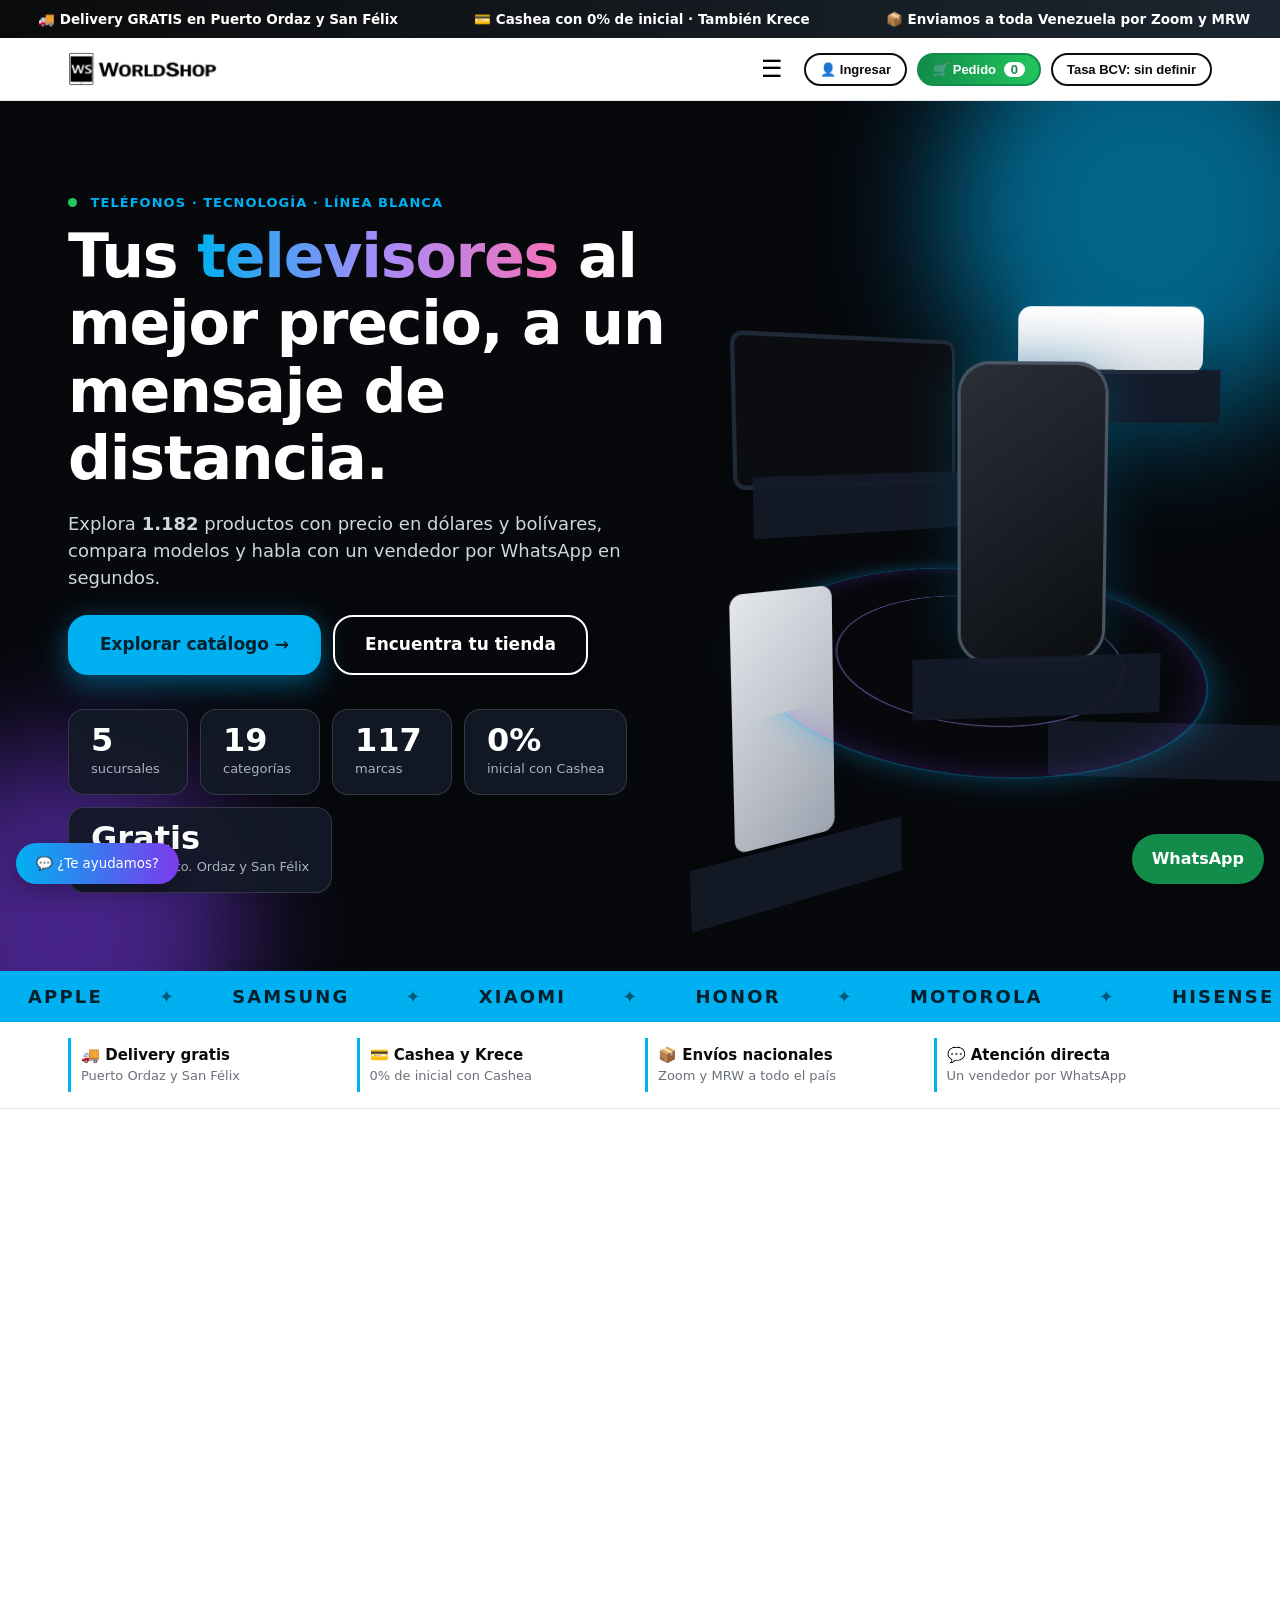
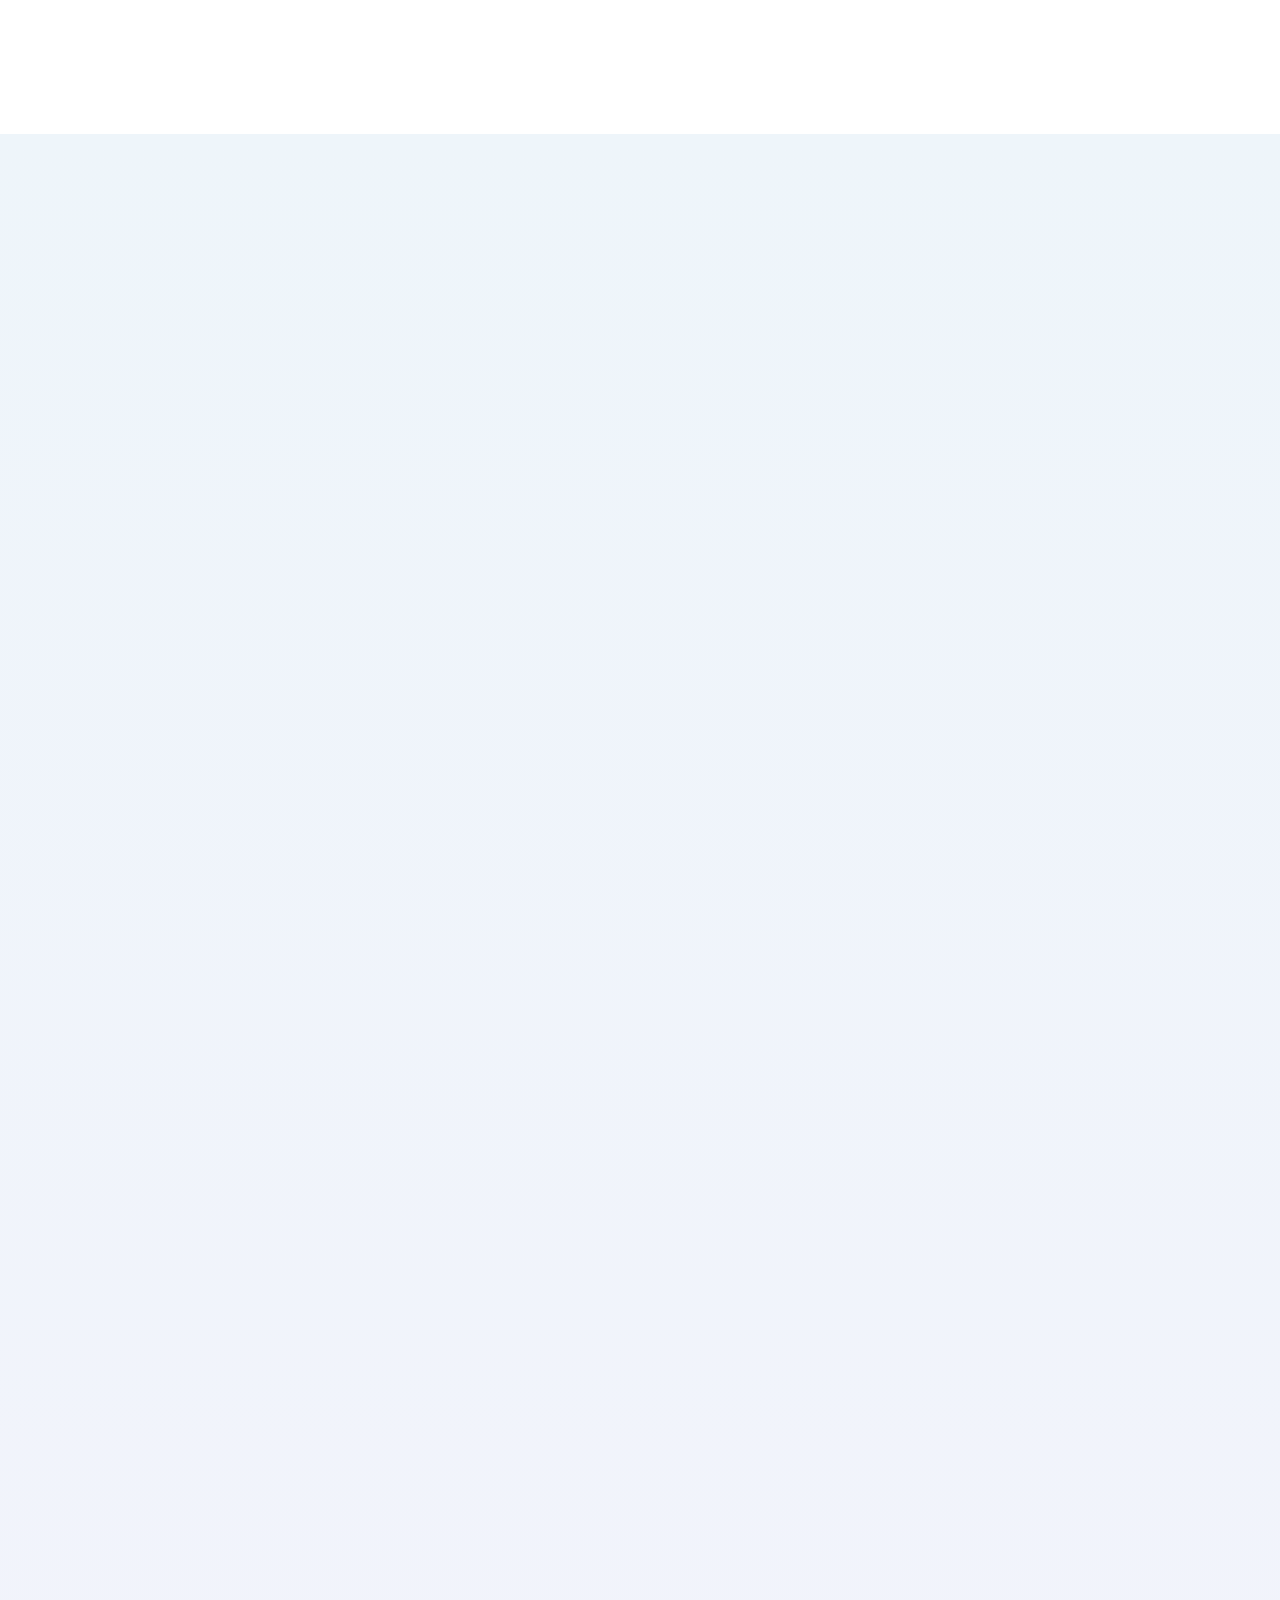
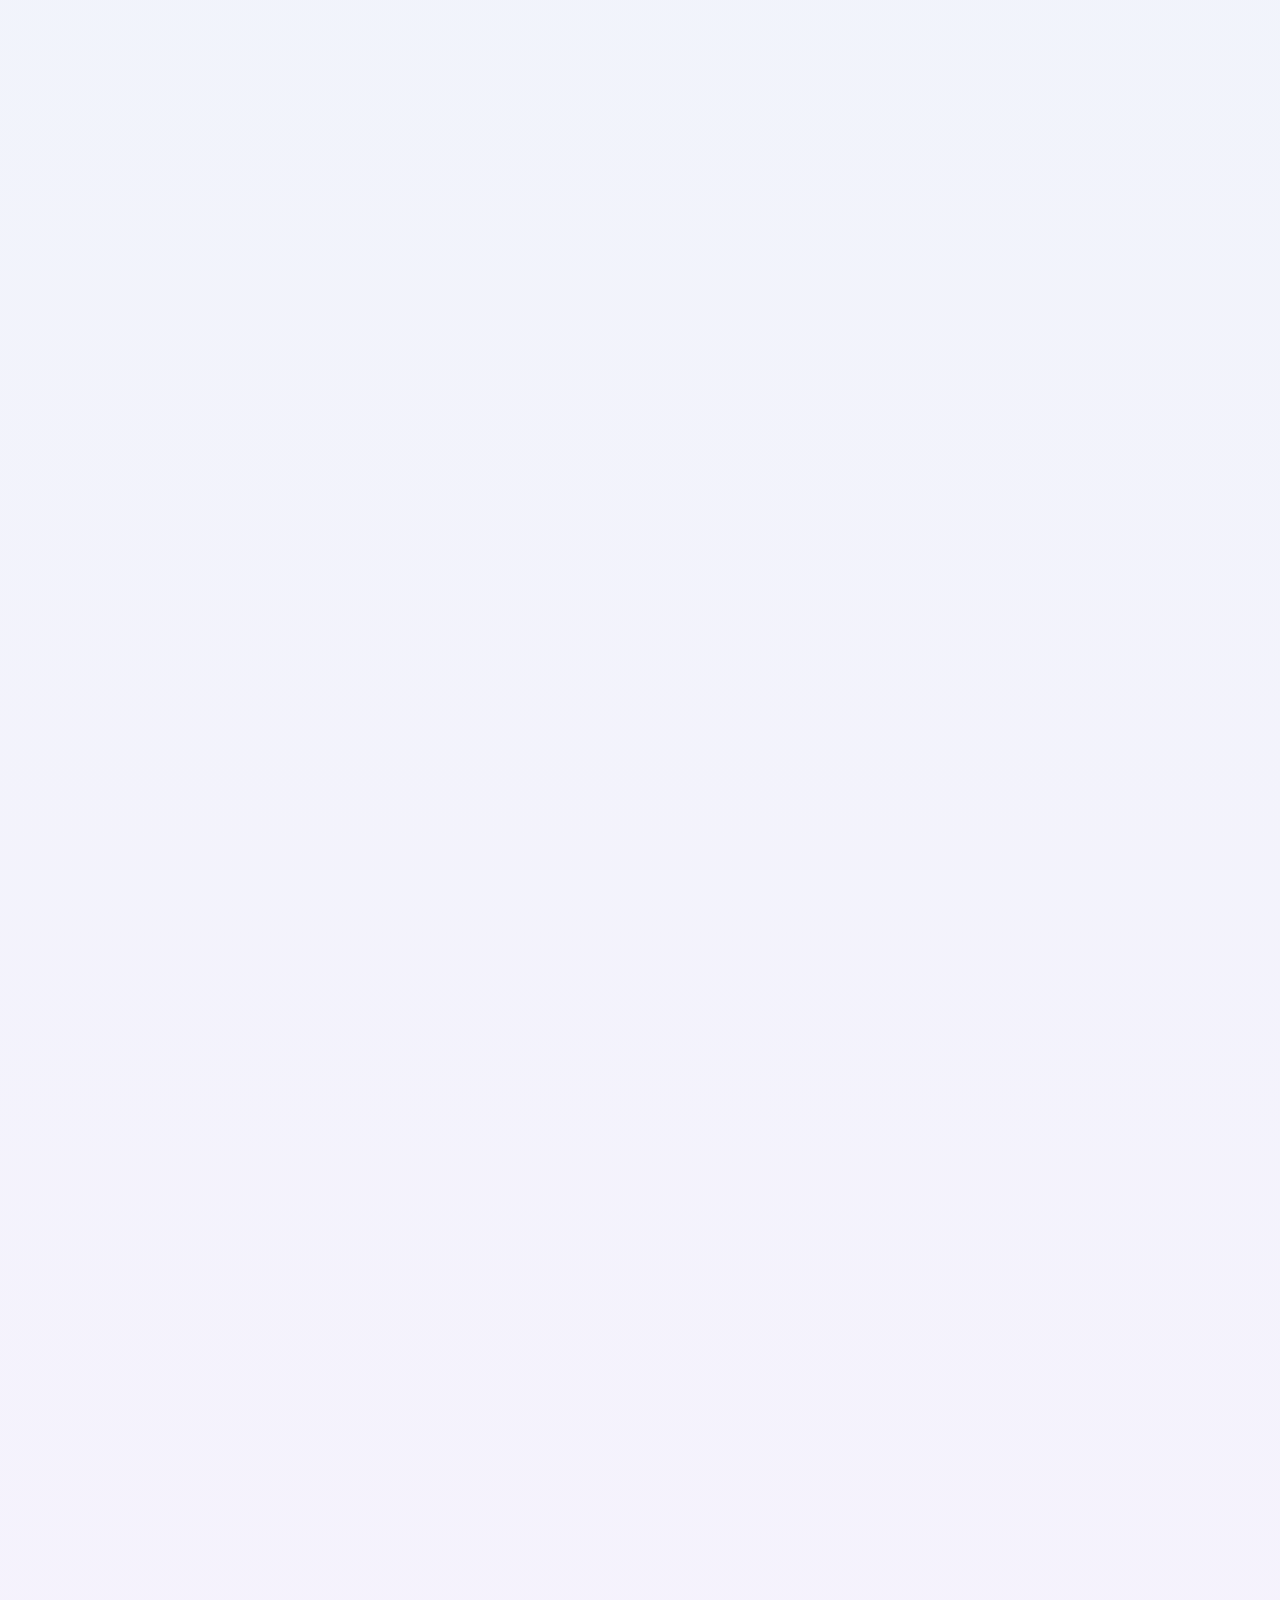
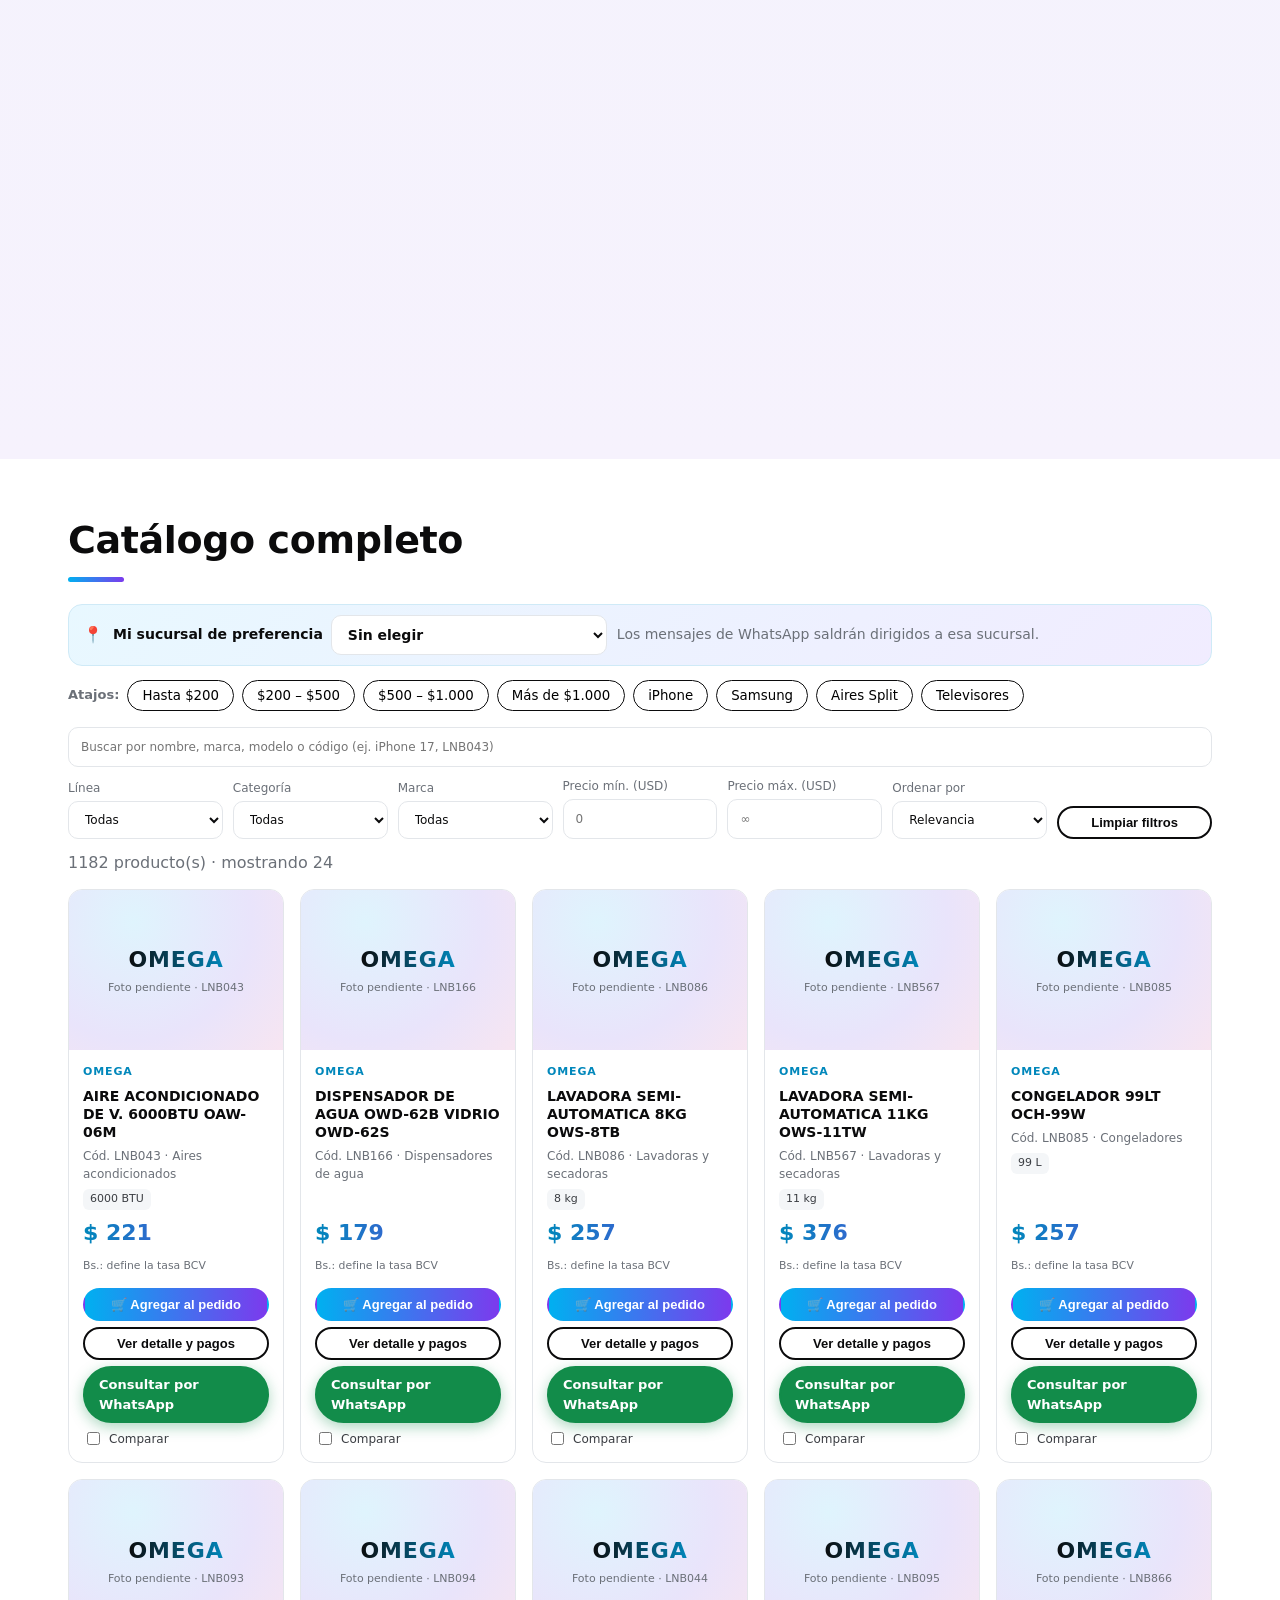
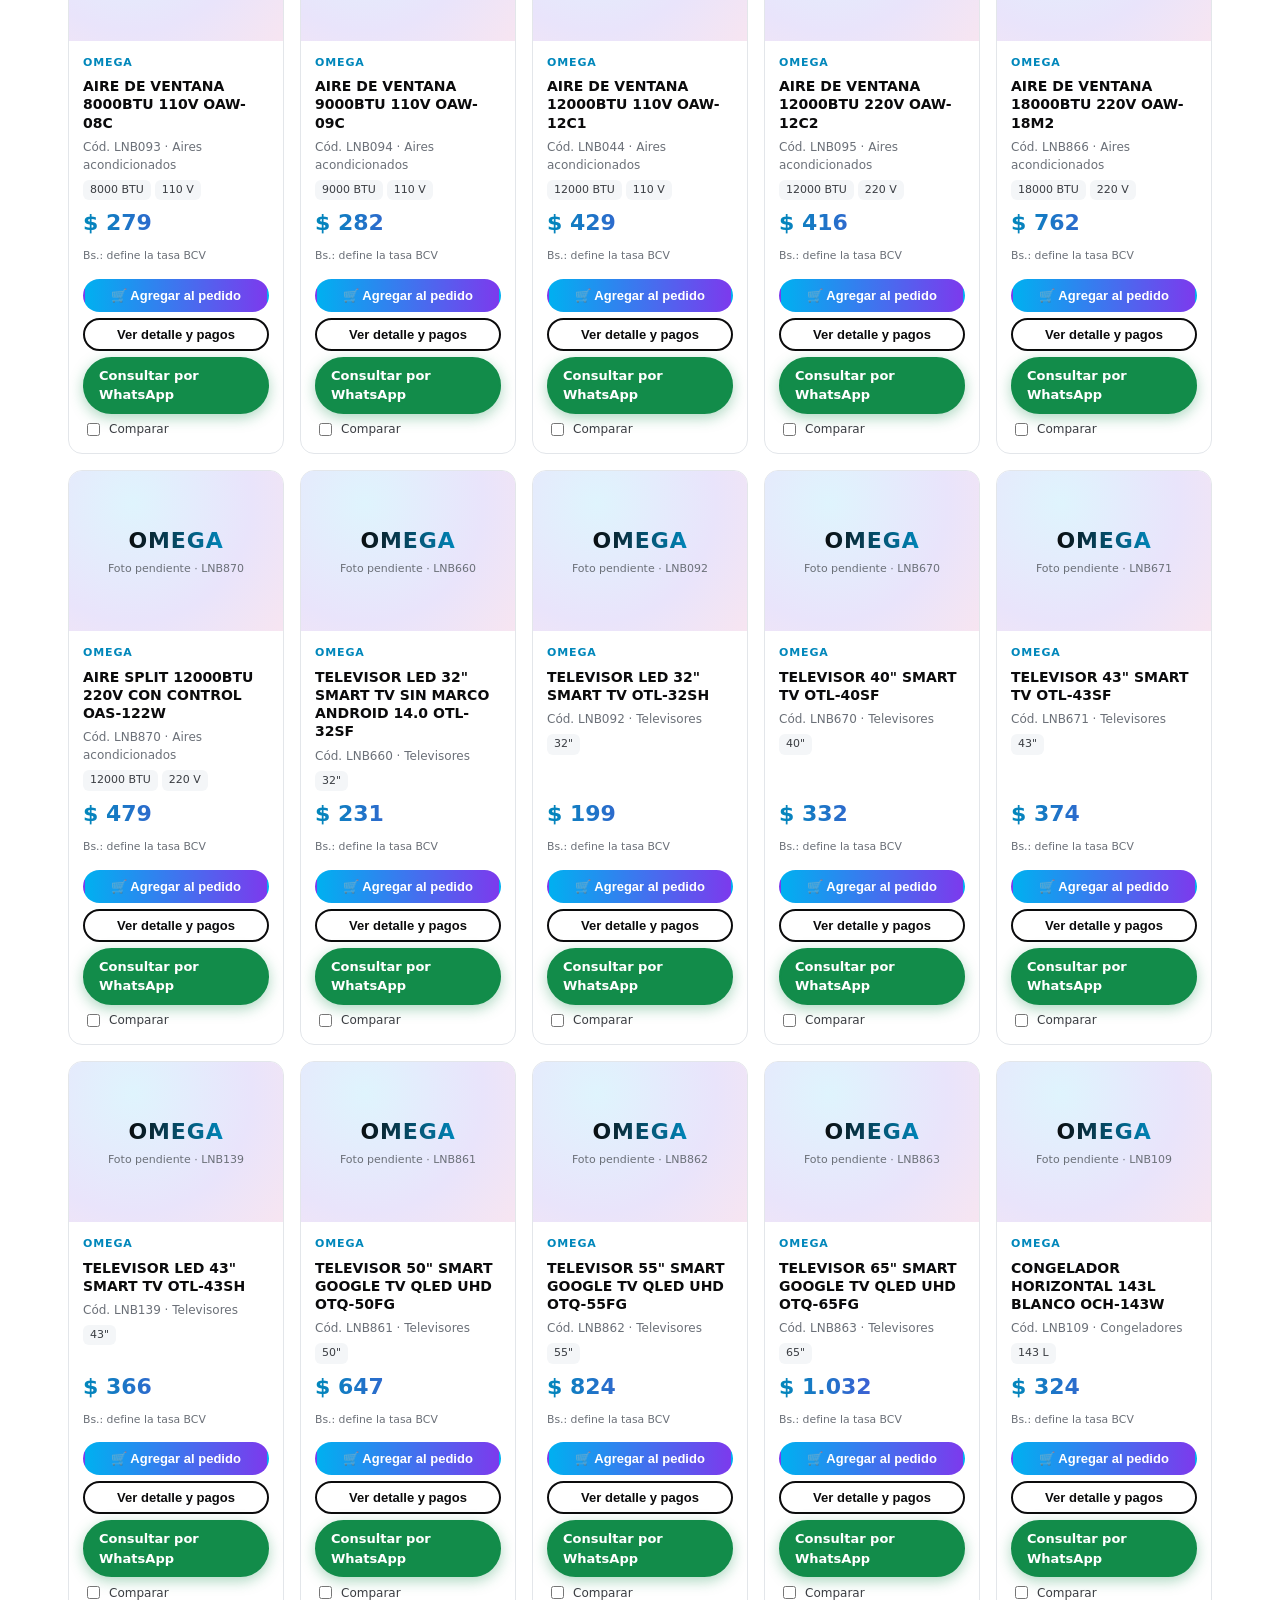
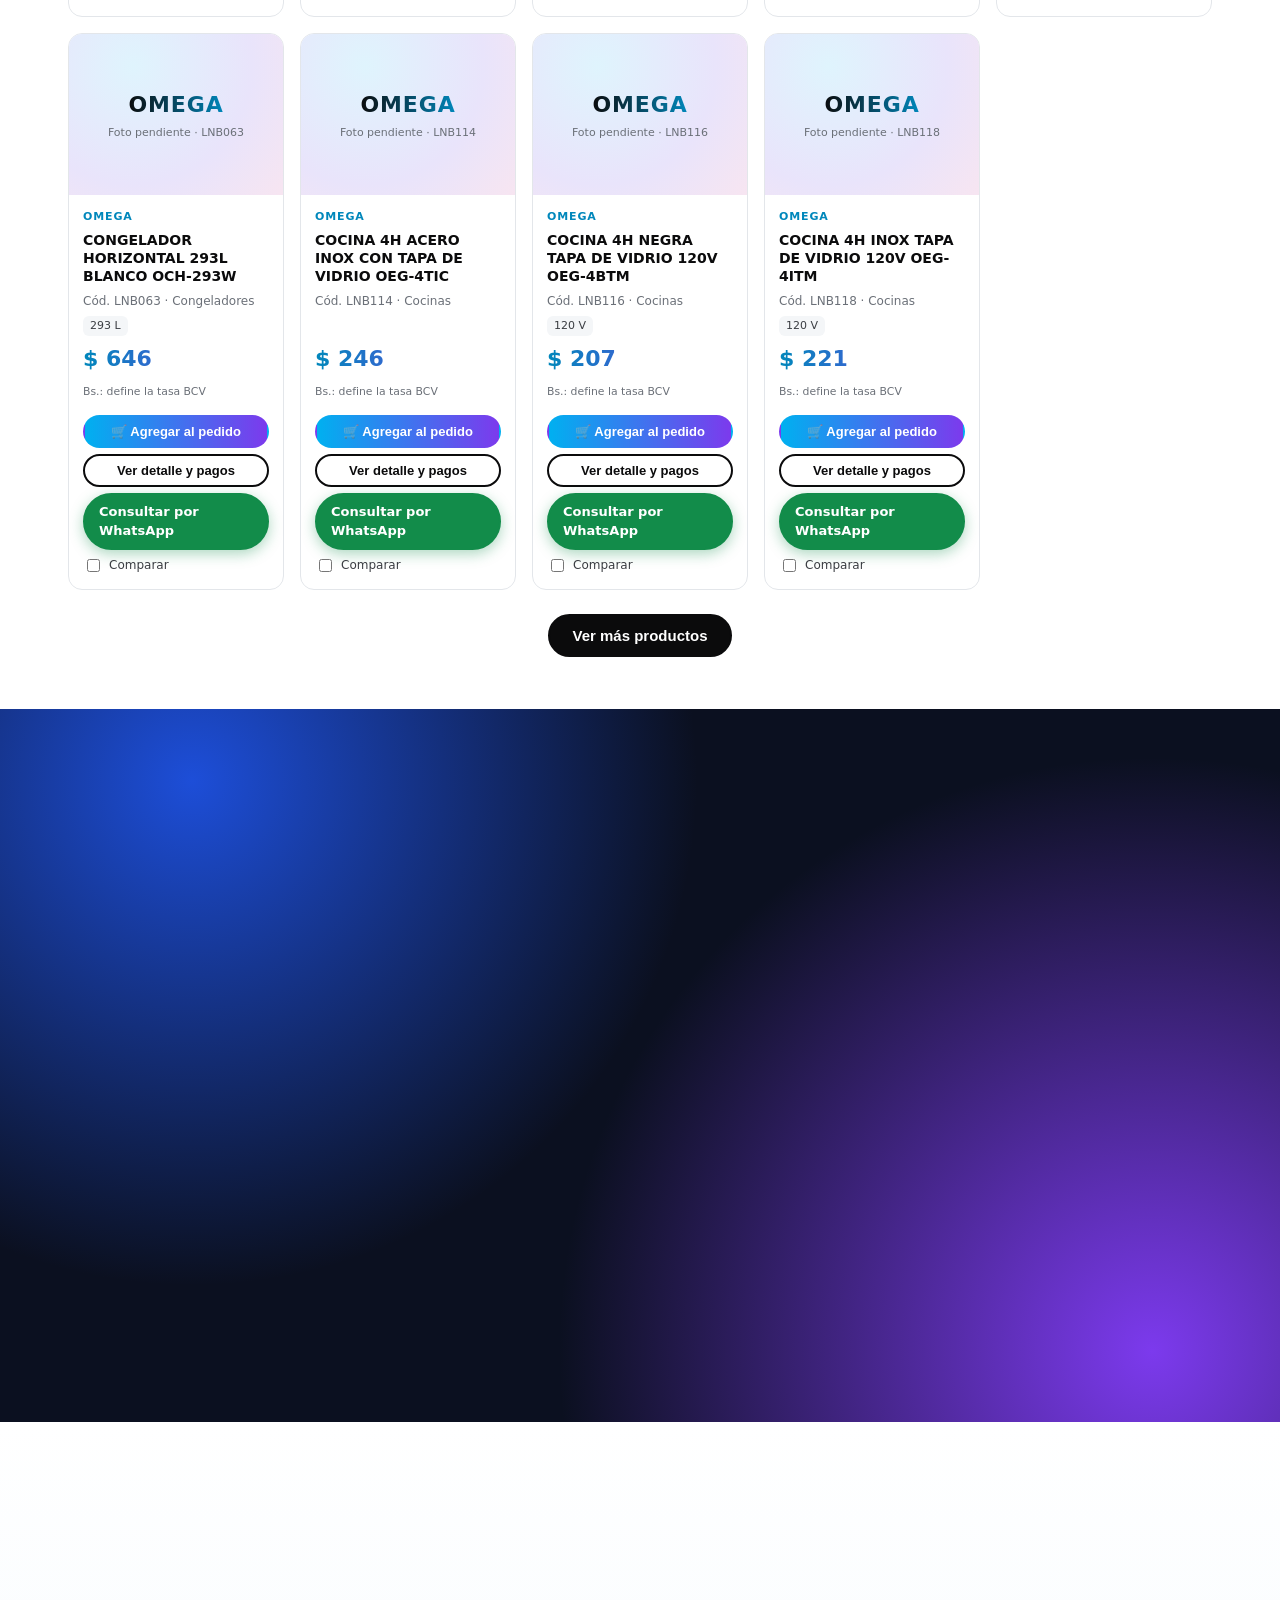
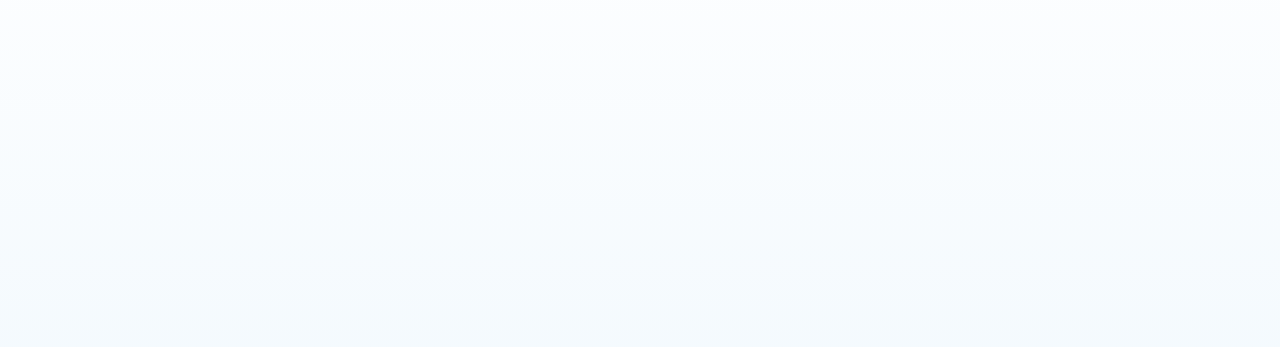
==== commit aea90e2d: "Add files via upload" ====
--- a/World-Shop-TODO-EN-UNO.html
+++ b/World-Shop-TODO-EN-UNO.html
@@ -391,6 +391,18 @@
 @media(max-width:480px){.att-ch{grid-template-columns:1fr 1fr}.ch{padding:12px}.ch i{font-size:28px}.att-hero h3{font-size:22px}}
 .att-sec .cform .btn.wa,.faq-cta .btn.wa{color:#fff}.att-sec .cform .btn.wa:hover{color:#fff}
 
+/* ===== Corrección portada: sin solapes y con movimiento en equipos modestos ===== */
+html.eco .stats li,html.eco .fin-sec article,html.eco .dev .tag{backdrop-filter:none;-webkit-backdrop-filter:none;background-color:rgba(20,26,40,.92)}
+html.eco .glow{filter:blur(60px);animation:none}
+.hero-txt{position:relative;z-index:3;min-width:0}.scene{z-index:1}
+.hero h1{font-size:clamp(34px,4.7vw,66px);max-width:100%}
+.tv{left:14px;top:34px}.fridge{left:4px;top:262px}.phone{left:212px}.ac{left:318px;width:196px}.lap{left:338px;width:176px}
+@media(min-width:1025px){.scene{padding-left:56px}.hero-grid{grid-template-columns:1.1fr .9fr}}
+@media(min-width:1600px){.hero h1{font-size:clamp(56px,4vw,80px)}}
+.hdr .btn{white-space:nowrap}.hdr-in{gap:10px}
+@media(min-width:1025px){.scene{padding-left:14px}}
+@media(max-width:1320px){.burger{display:block;min-width:44px;min-height:44px}.nav{display:none;position:absolute;top:62px;left:0;right:0;background:#fff;flex-direction:column;gap:0;padding:6px 18px 12px;border-bottom:1px solid var(--line);box-shadow:0 16px 24px rgba(0,0,0,.12)}.nav.open{display:flex}.nav a{padding:12px 0;border-bottom:1px solid var(--line);font-size:16px}}
+
 </style>
 </head>
 <body>
@@ -1024,8 +1036,10 @@
   const reduce = window.matchMedia('(prefers-reduced-motion: reduce)').matches;
   const cn = navigator.connection || {};
   // Modo ligero: equipos modestos, ahorro de datos o animaciones desactivadas -> escena 3D estática y sin efectos continuos
-  const lite = reduce || cn.saveData || (navigator.hardwareConcurrency || 8) <= 4 || (navigator.deviceMemory || 8) <= 4;
+  // lite: solo si el usuario pide menos movimiento o ahorro de datos. eco: equipos modestos (mantiene el movimiento, quita efectos pesados)
+  const lite = reduce || cn.saveData;
   if (lite) document.documentElement.classList.add('lite');
+  else if ((navigator.hardwareConcurrency || 8) <= 4 || (navigator.deviceMemory || 8) <= 4) document.documentElement.classList.add('eco');
   const heroEl = document.querySelector('.hero');
   if (heroEl && 'IntersectionObserver' in window) new IntersectionObserver(es => heroEl.classList.toggle('paused', !es[0].isIntersecting)).observe(heroEl);
   document.addEventListener('visibilitychange', () => document.documentElement.classList.toggle('tabhid', document.hidden));
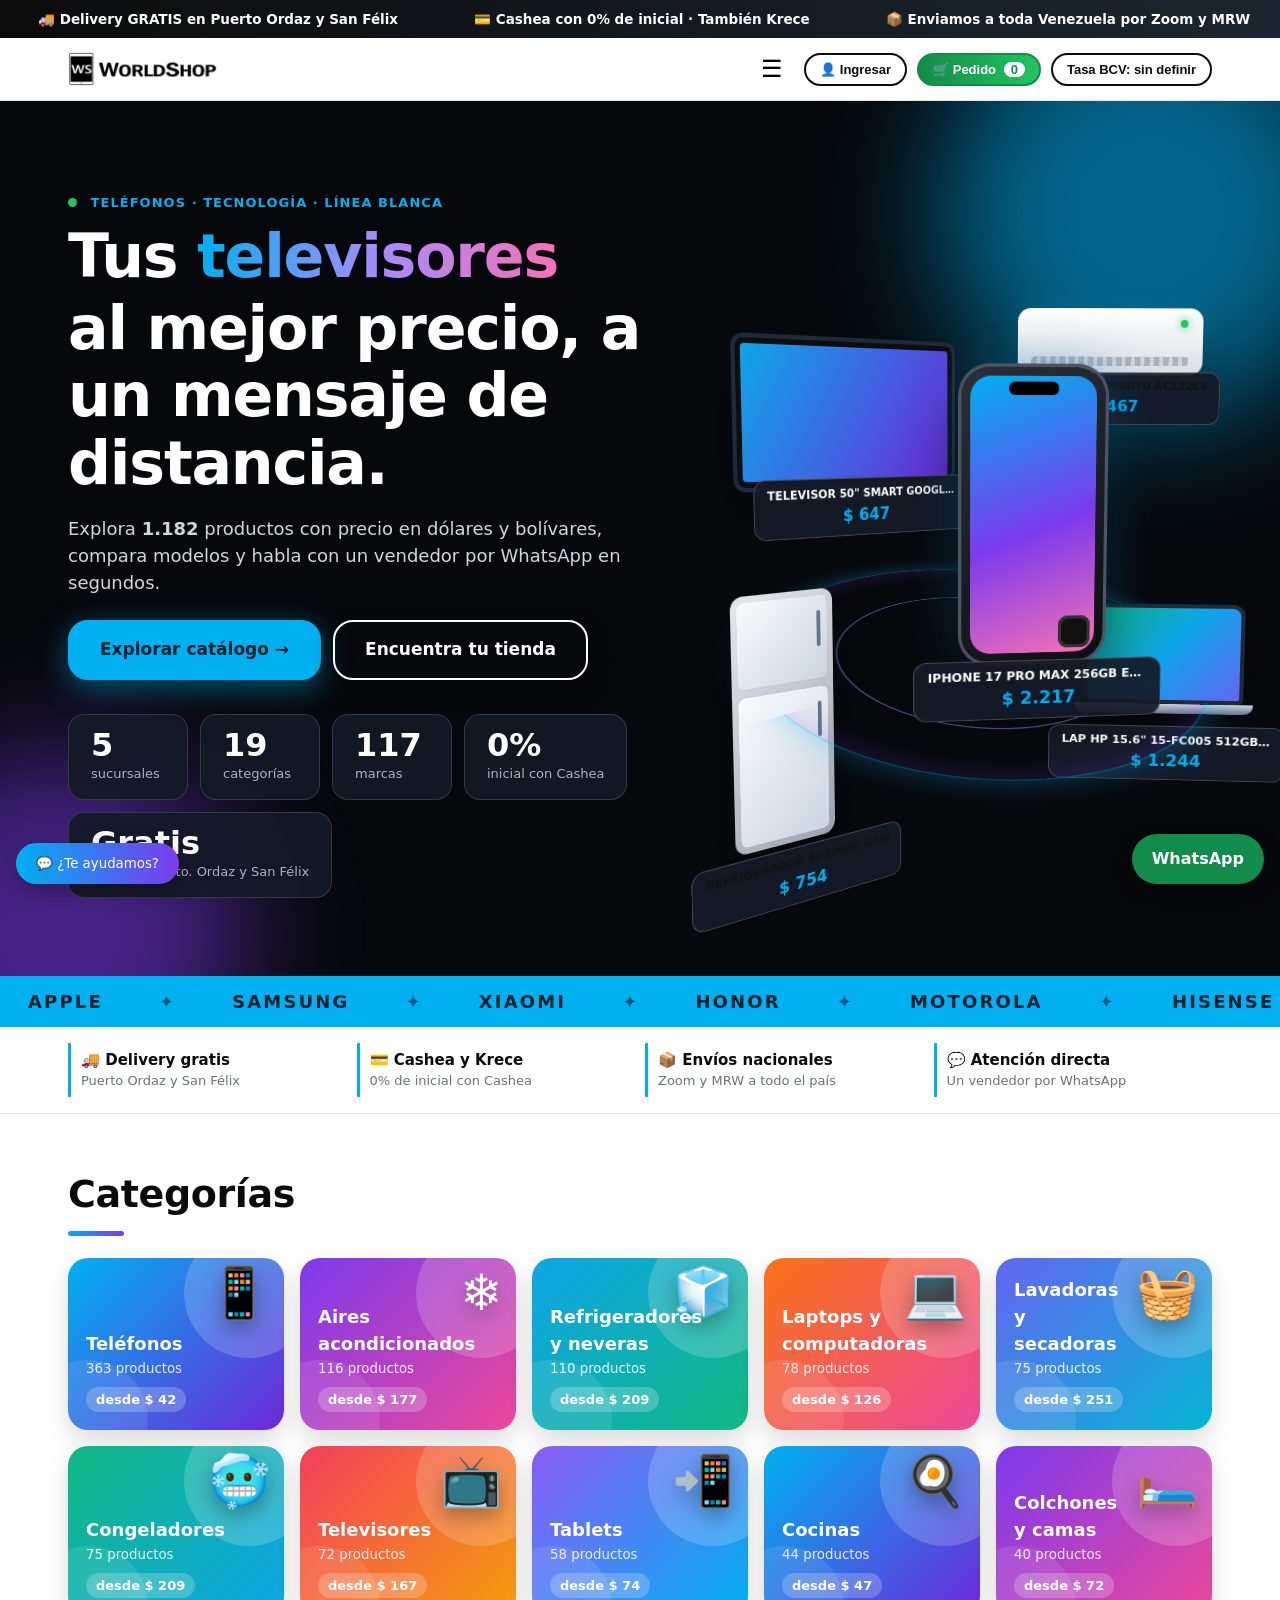
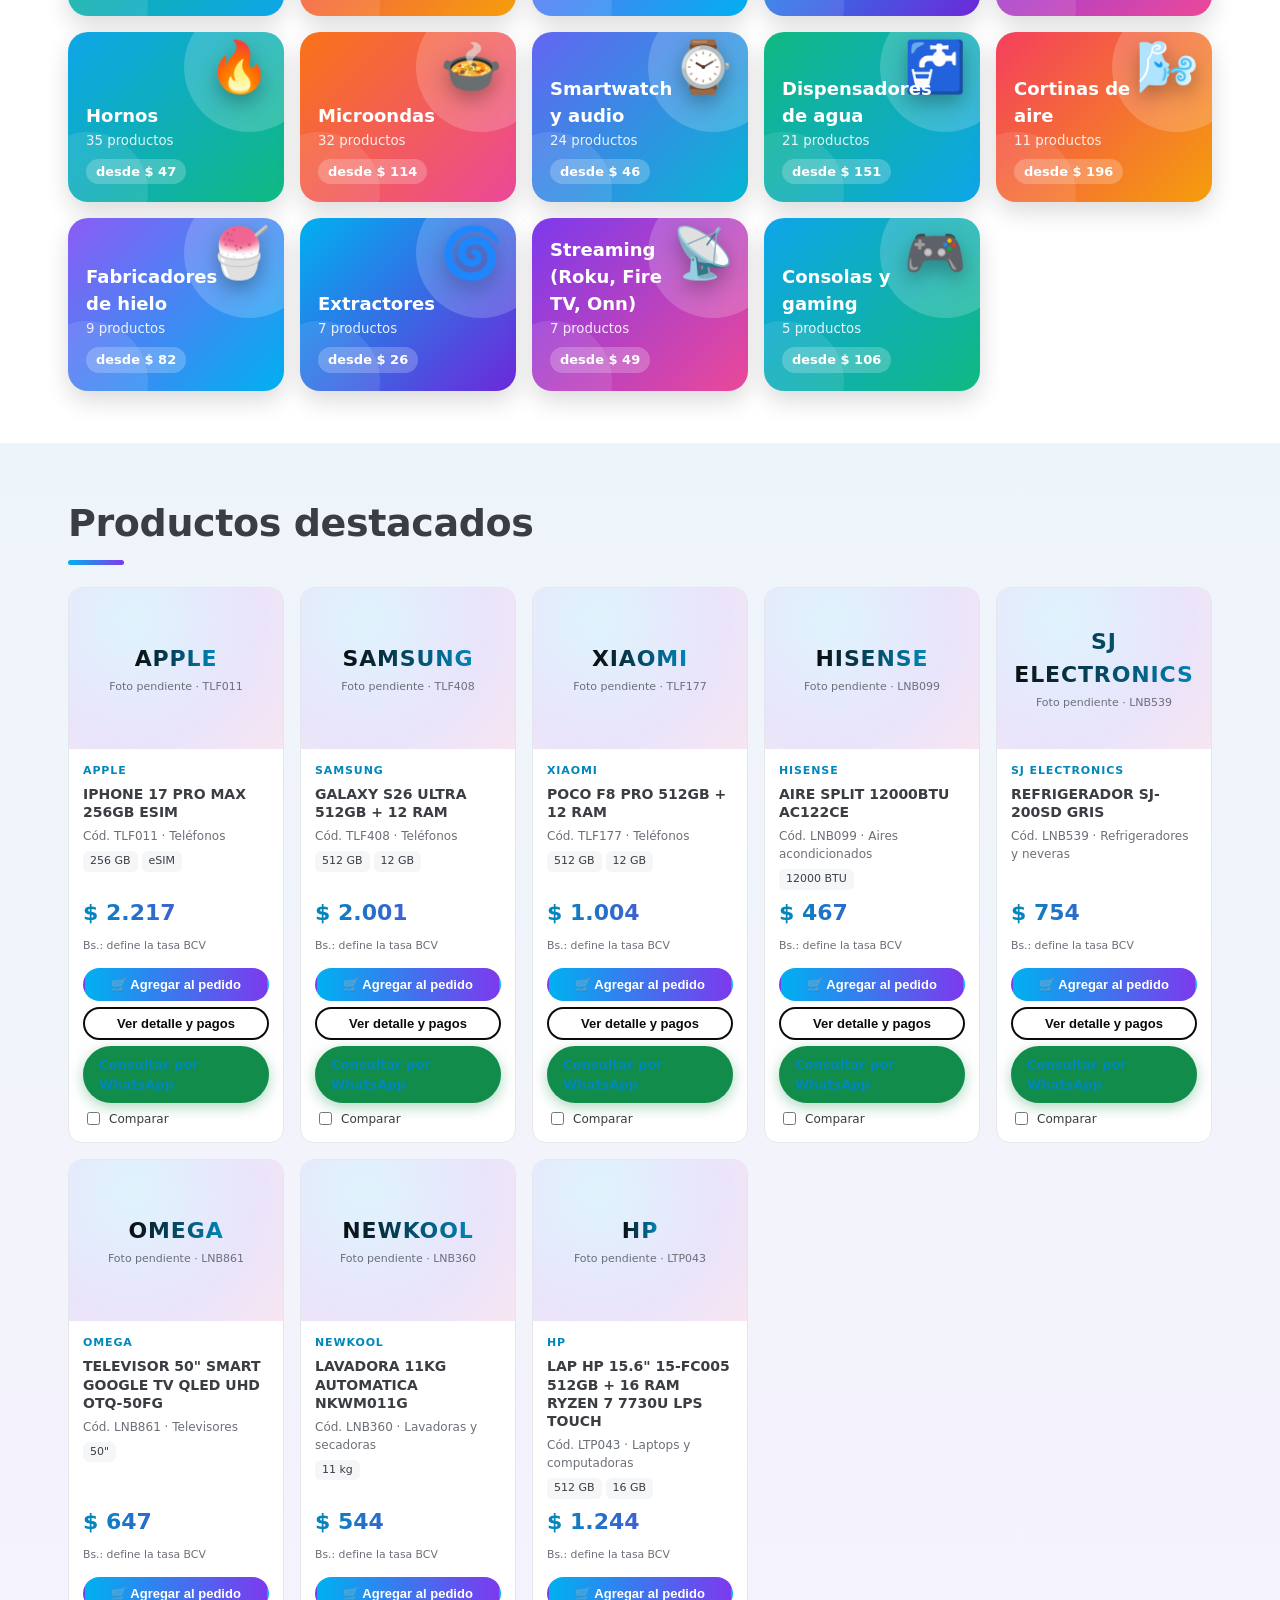
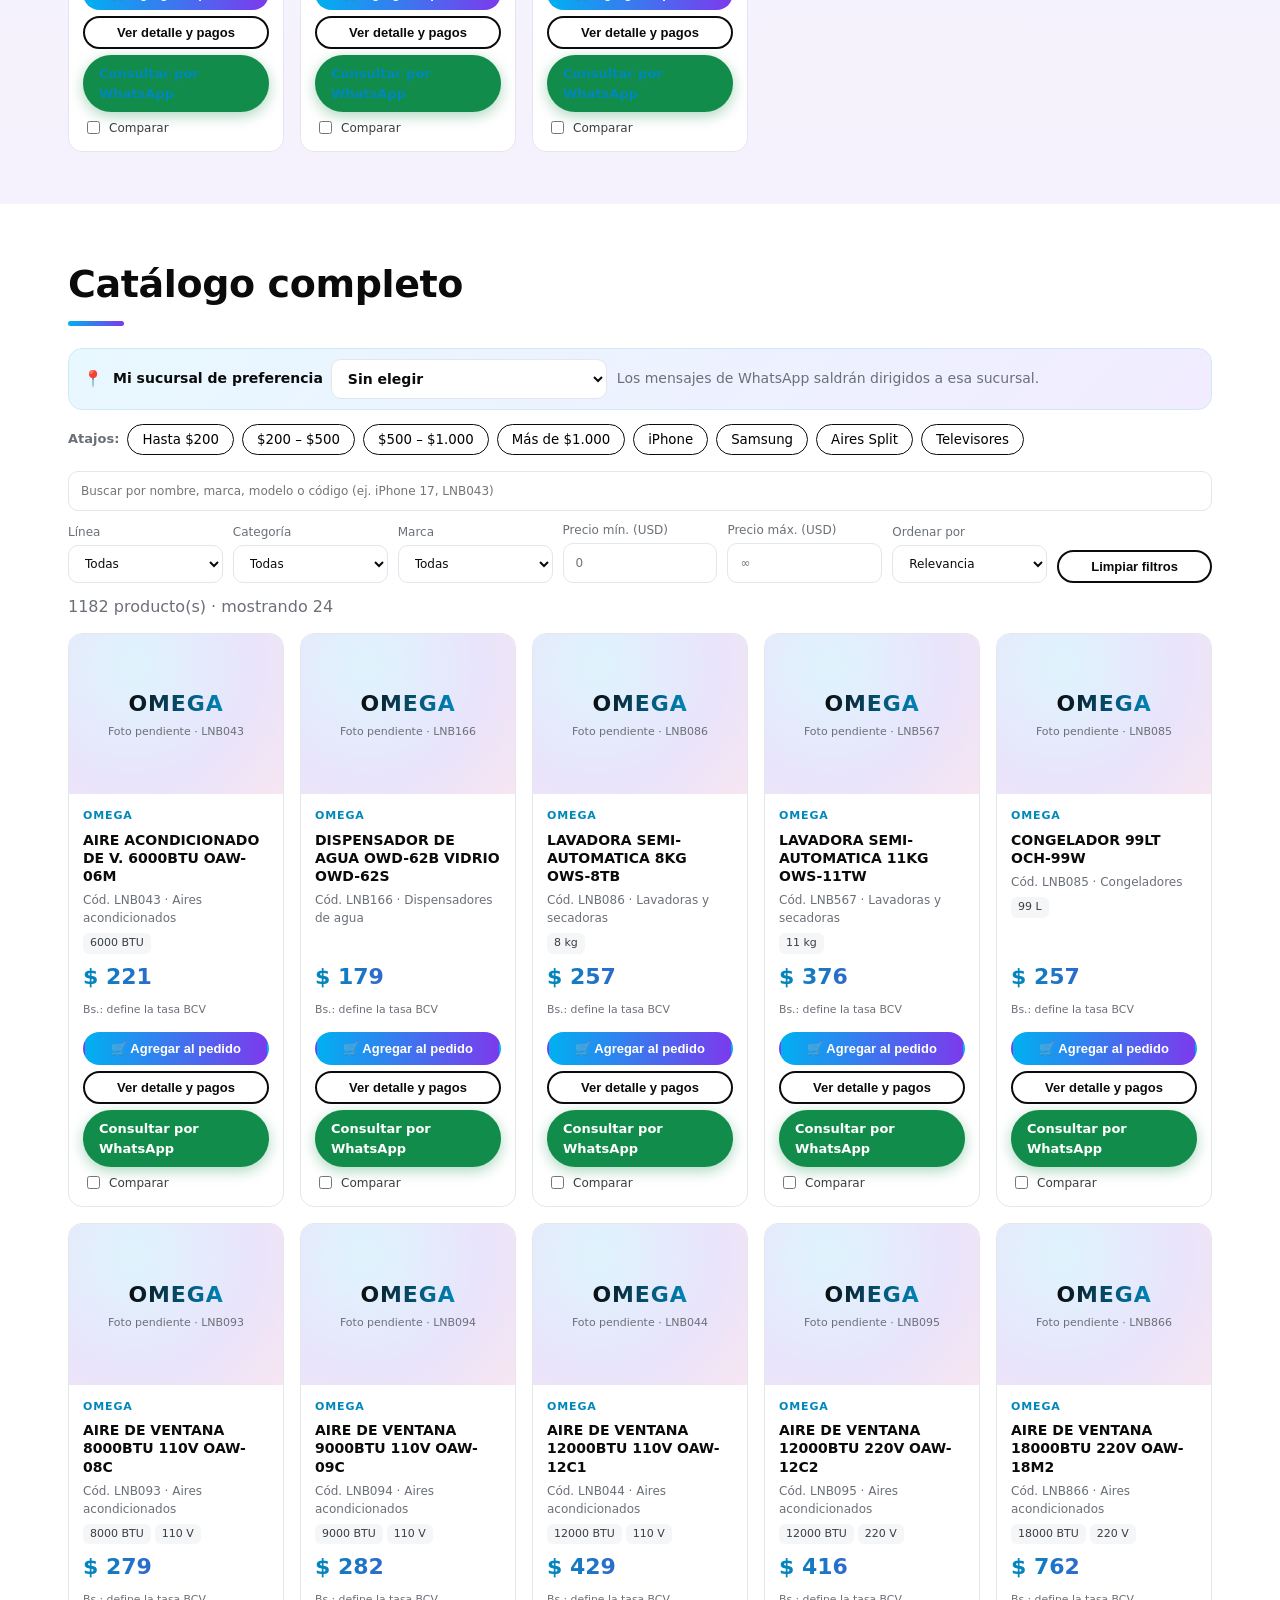
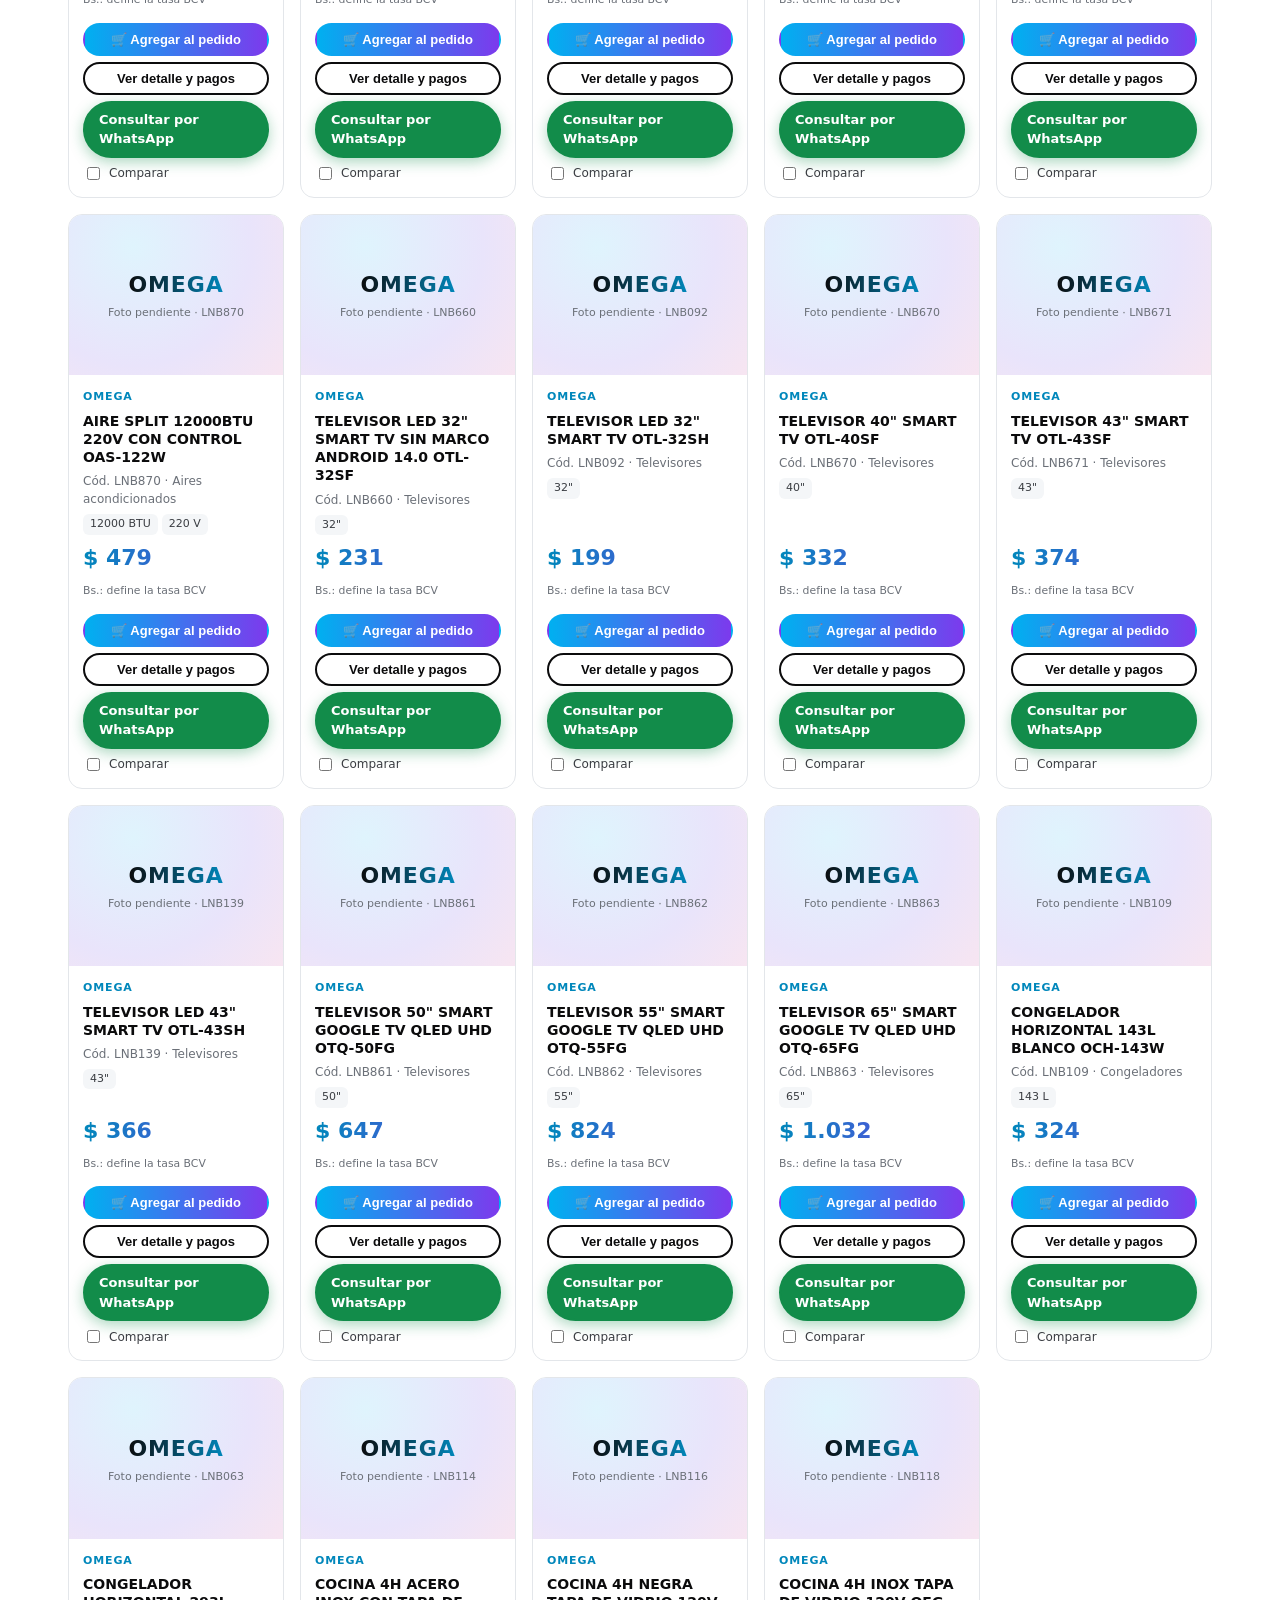
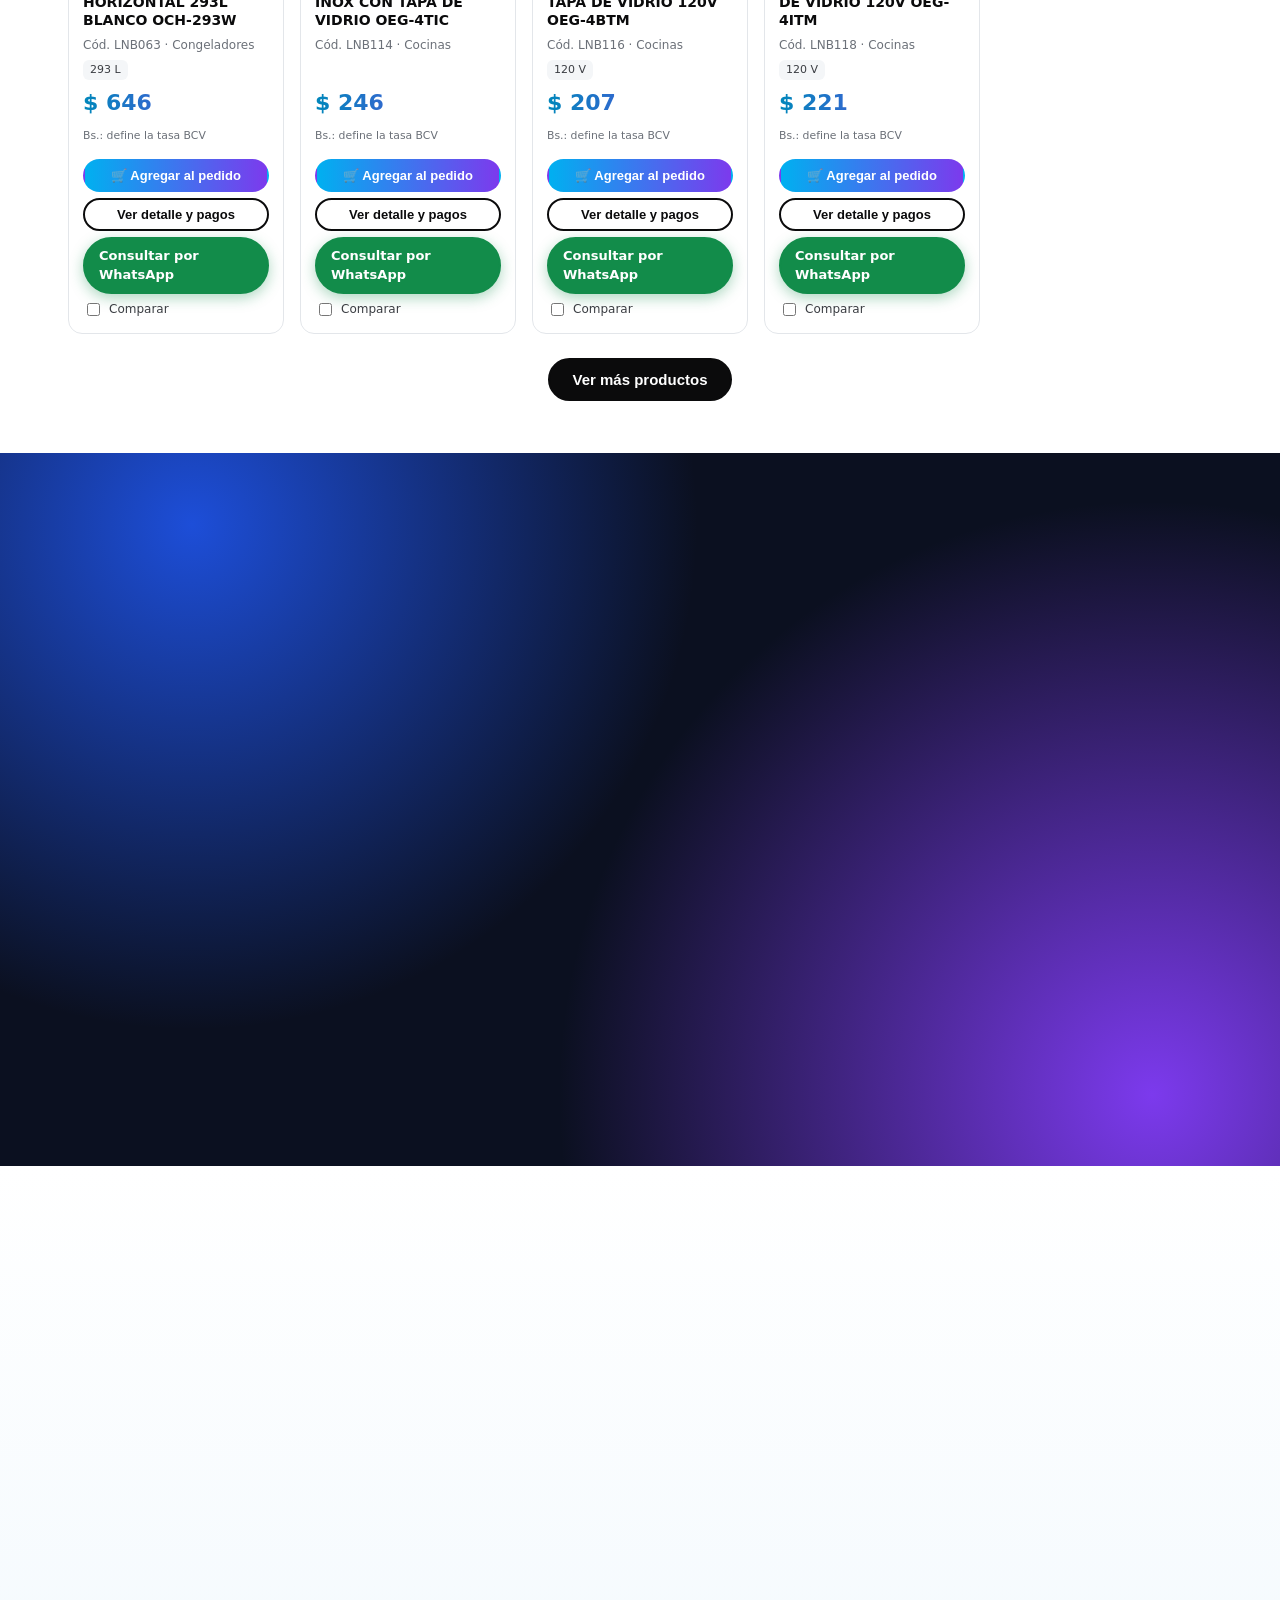
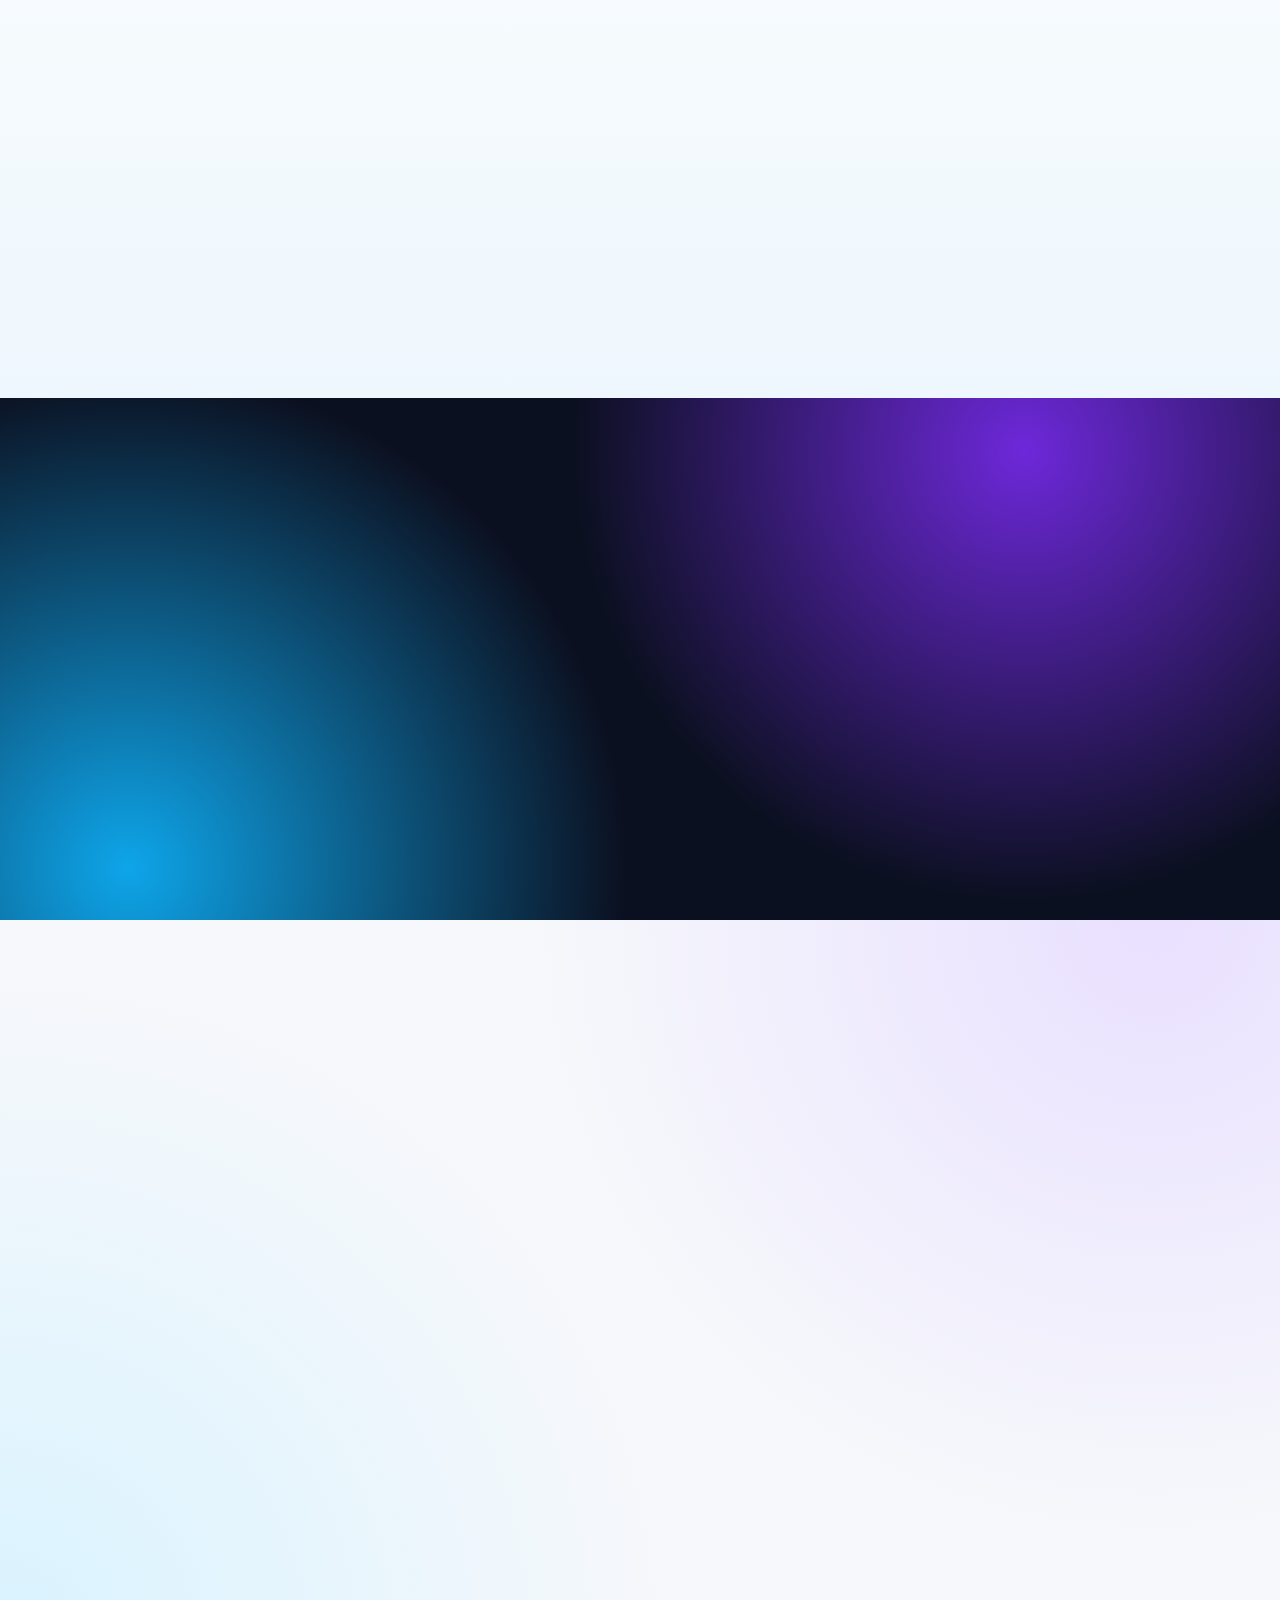
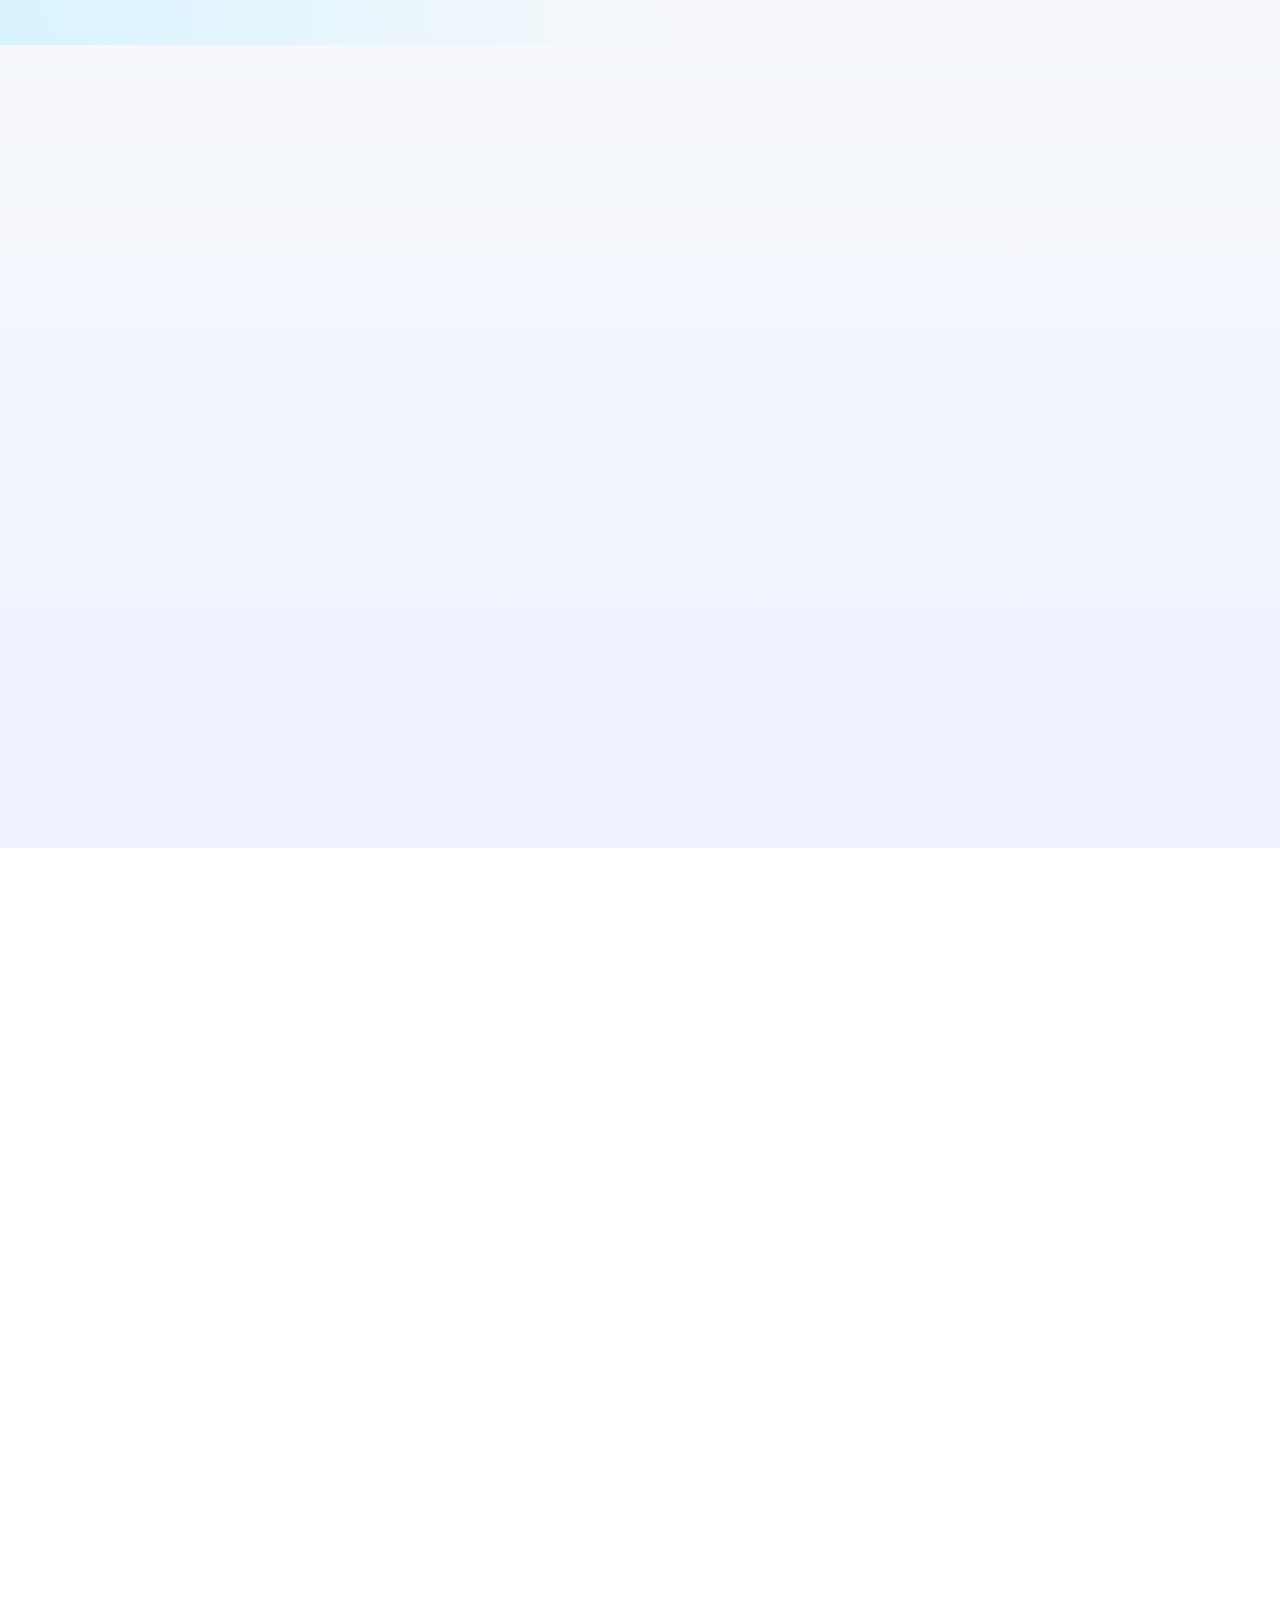
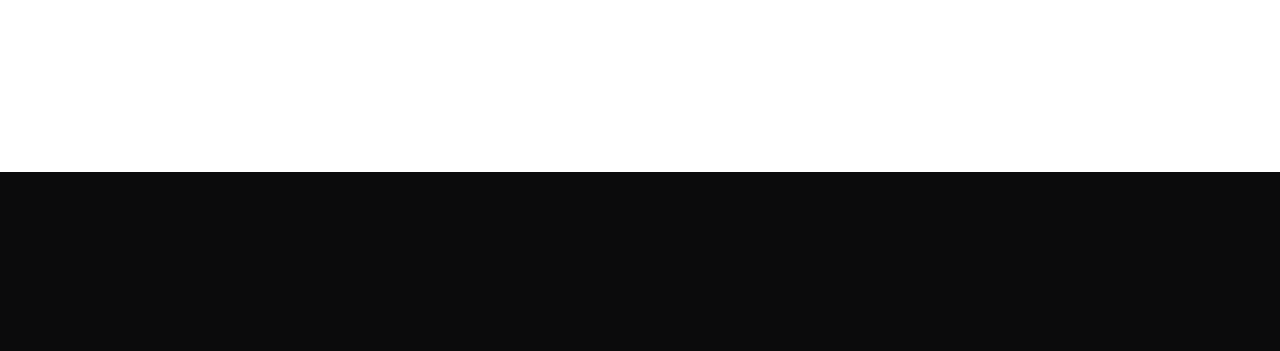
==== commit bc2afab6: "Add files via upload" ====
--- a/World-Shop-TODO-EN-UNO.html
+++ b/World-Shop-TODO-EN-UNO.html
@@ -403,6 +403,11 @@
 @media(min-width:1025px){.scene{padding-left:14px}}
 @media(max-width:1320px){.burger{display:block;min-width:44px;min-height:44px}.nav{display:none;position:absolute;top:62px;left:0;right:0;background:#fff;flex-direction:column;gap:0;padding:6px 18px 12px;border-bottom:1px solid var(--line);box-shadow:0 16px 24px rgba(0,0,0,.12)}.nav.open{display:flex}.nav a{padding:12px 0;border-bottom:1px solid var(--line);font-size:16px}}
 
+/* ===== Titular: palabra rotativa en su propia línea (sin saltos de diseño) ===== */
+.hero h1 .rotw{display:block;white-space:nowrap;min-height:1.15em;overflow:visible}
+.hero h1 .rotw em{display:inline-block;white-space:nowrap;padding-bottom:.08em;will-change:transform,opacity}
+.hero h1 .rest{display:block}
+
 </style>
 </head>
 <body>
@@ -427,7 +432,7 @@
   <div class="glow g1"></div><div class="glow g2"></div>
   <div class="wrap hero-in hero-grid"><div class="hero-txt">
     <p class="eyebrow"><span class="dot"></span> Teléfonos · Tecnología · Línea blanca</p>
-    <h1>Tus <span class="rotw"><em id="rot">teléfonos</em></span> al mejor precio, a un mensaje de distancia.</h1>
+    <h1><span class="rotw">Tus <em id="rot">teléfonos</em></span><span class="rest">al mejor precio, a un mensaje de distancia.</span></h1>
     <p class="lead">Explora <strong id="totalProd">—</strong> productos con precio en dólares y bolívares, compara modelos y habla con un vendedor por WhatsApp en segundos.</p>
     <div class="hero-cta"><a class="btn big" href="#catalogo">Explorar catálogo →</a><a class="btn ghost big" href="#sucursales">Encuentra tu tienda</a></div>
     <ul class="stats"><li><b>5</b><span>sucursales</span></li><li><b id="stCat">19</b><span>categorías</span></li><li><b id="stMarca">—</b><span>marcas</span></li><li><b>0%</b><span>inicial con Cashea</span></li><li><b>Gratis</b><span>delivery en Pto. Ordaz y San Félix</span></li></ul></div>
@@ -1044,7 +1049,7 @@
   if (heroEl && 'IntersectionObserver' in window) new IntersectionObserver(es => heroEl.classList.toggle('paused', !es[0].isIntersecting)).observe(heroEl);
   document.addEventListener('visibilitychange', () => document.documentElement.classList.toggle('tabhid', document.hidden));
   // palabras rotativas
-  const words = ['teléfonos', 'televisores', 'aires acondicionados', 'neveras', 'laptops', 'lavadoras'];
+  const words = ['teléfonos', 'televisores', 'aires', 'neveras', 'laptops', 'lavadoras'];
   const rot = $('#rot'); let wi = 0;
   if (rot && !reduce) setInterval(() => {
     rot.classList.add('out');
